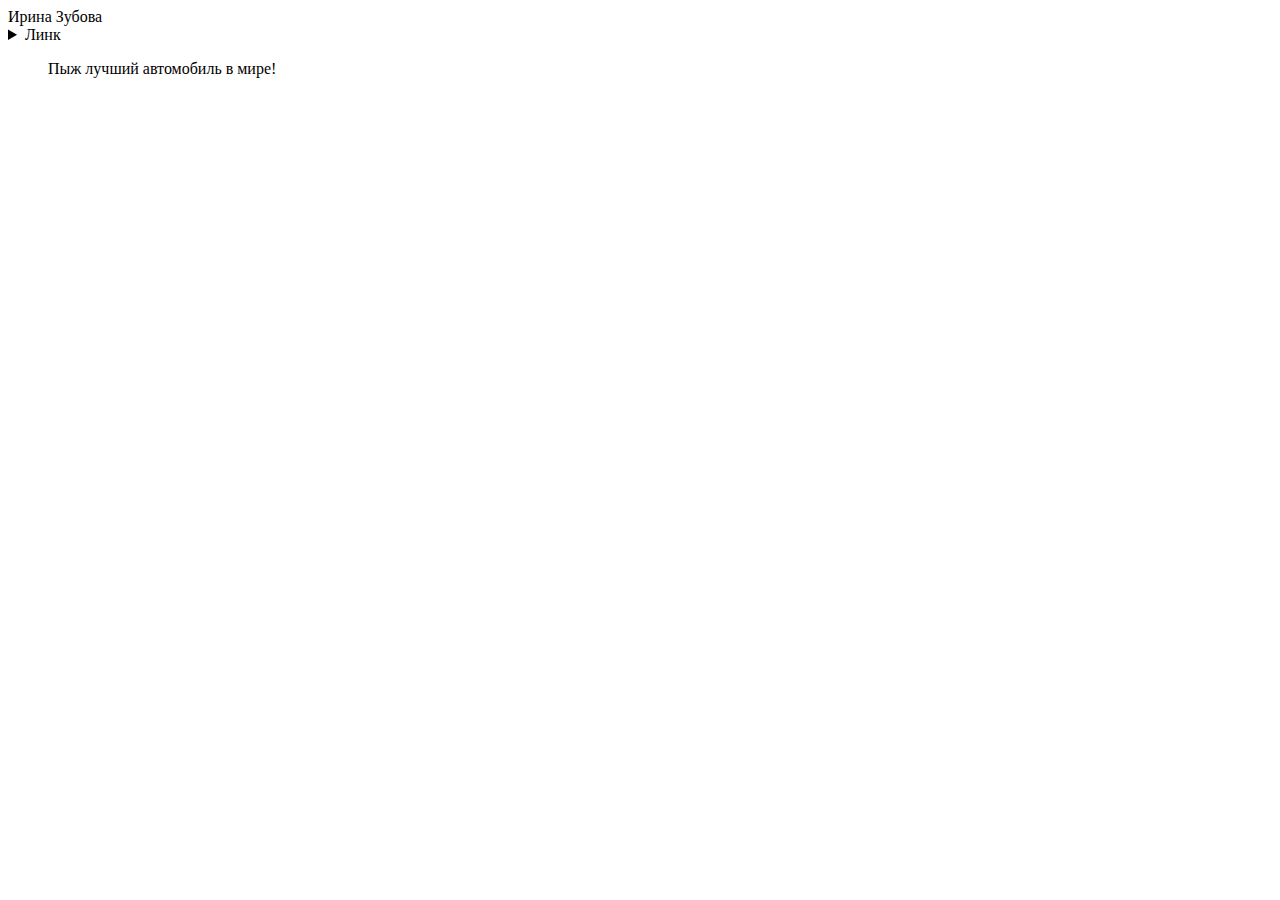
==== index.html @ ca94b24d "Update index.html" ====
<!DOCTYPE html>
<html>
    <head>
        <body>
            <link rel="stylesheet" href="time{.css">
            <div class=" wrapper" div> Ирина Зубова </div>
                <header>
                    <title>
                        <h1>
                           ПИн-121 
                        </h1>
                    </title>
                </header>
                <main>
                    <selection class ="new_list">
                        <details>
                            <summary>
                                
                                Линк 
                            </summary>
                            <p>
                                <a href = "https://vk.com/aisad"> VK page </a>
                            </p>
                        </details>
                    </selection>
                    <section>
                        <blockquote>
                            Пыж лучший автомобиль в мире!
                        </blockquote>
                    </section>      
                </main>
            </div>
        </body>
    </head>
</html>
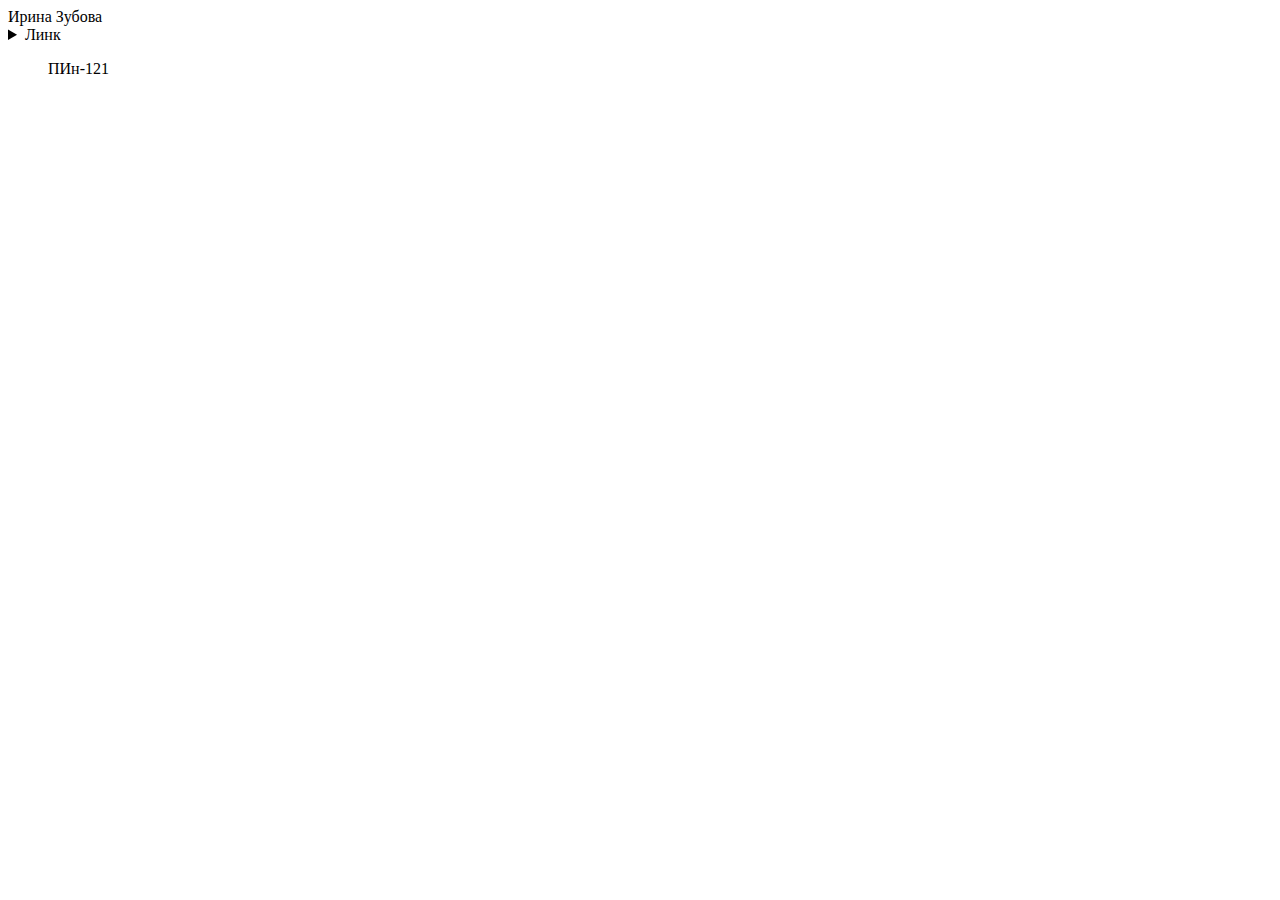
==== commit 80bcfc1a: "Update index.html" ====
--- a/index.html
+++ b/index.html
@@ -2,13 +2,11 @@
 <html>
     <head>
         <body>
-            <link rel="stylesheet" href="time{.css">
+            <link rel="stylesheet" href="slyle.css">
             <div class=" wrapper" div> Ирина Зубова </div>
                 <header>
                     <title>
-                        <h1>
-                           ПИн-121 
-                        </h1>
+                        Пэйдж
                     </title>
                 </header>
                 <main>
@@ -25,7 +23,7 @@
                     </selection>
                     <section>
                         <blockquote>
-                            Пыж лучший автомобиль в мире!
+                            ПИн-121
                         </blockquote>
                     </section>      
                 </main>
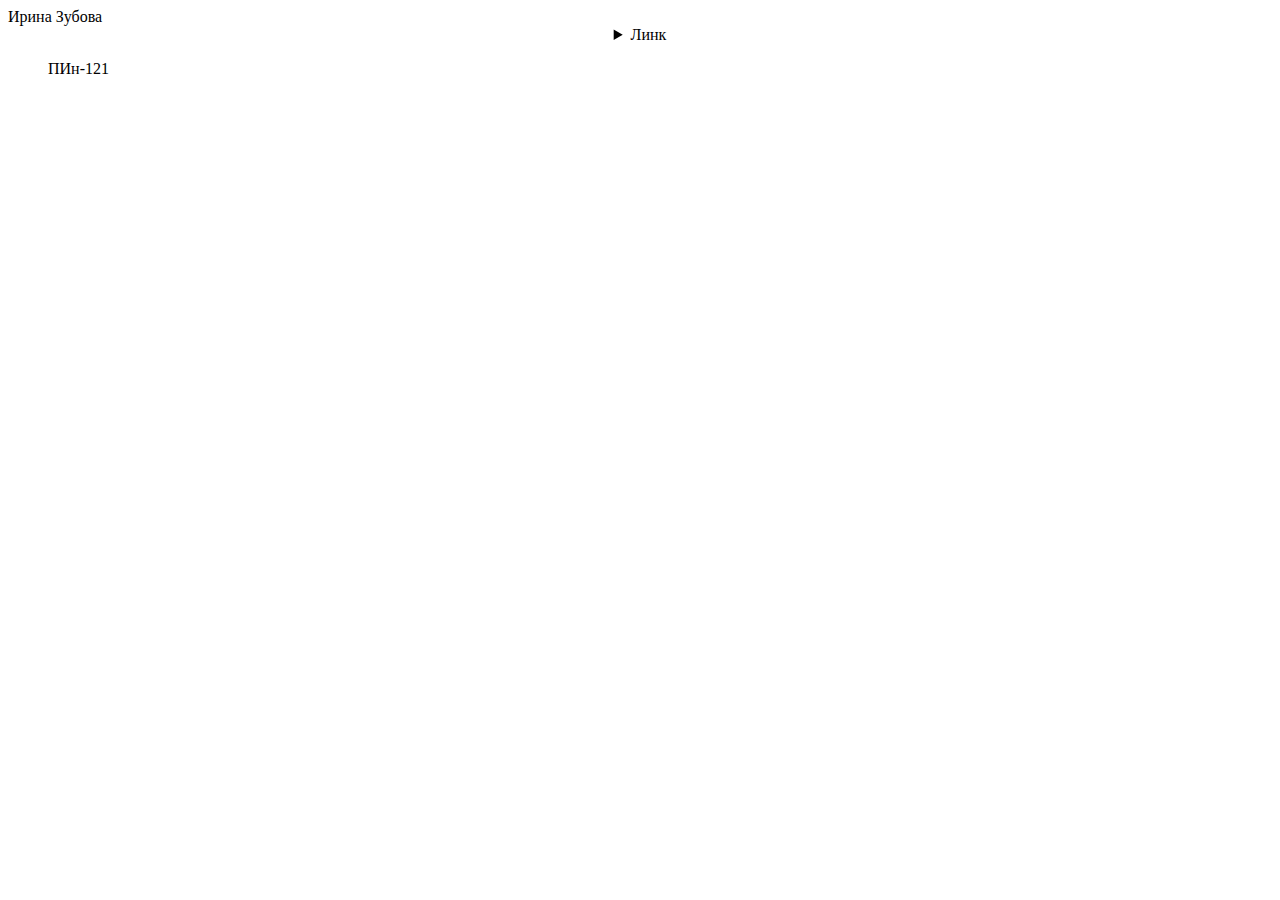
==== commit 71e3a711: "Update index.html" ====
--- a/index.html
+++ b/index.html
@@ -2,7 +2,7 @@
 <html>
     <head>
         <body>
-            <link rel="stylesheet" href="slyle.css">
+            <link rel="stylesheet" href="style.css">
             <div class=" wrapper" div> Ирина Зубова </div>
                 <header>
                     <title>
--- a/style.css
+++ b/style.css
@@ -0,0 +1,44 @@
+.head {
+ 	background-color:#D1BC8A;
+	padding: 25px; 
+	border: 1px solid black;
+
+
+}
+
+.content{
+ 	overflow: hidden; 
+ 	display: flex;
+ 	justify-content: space-between;
+ }
+	
+.new_list{ 	
+
+ 	text-align: center;
+
+}
+
+.new_list article{
+ 	padding: 10px;
+ 	box-sizing: border-box;
+}
+.datatime{
+	color:rgb(110, 110, 110);
+}
+.news-article_image{
+	display: block;
+	margin: 0 auto;
+}
+.news-article_signimage{
+ 	padding: 10px;
+ 	box-sizing: border-box;
+ 	 	text-align: center;
+ 	 	color:rgb(0, 100, 100, 0.59);
+
+}
+.new-blockquote{
+ 	background-color:#6e6e6e;
+ 	text-align: center;
+	padding: 20px;
+ 	color: #FFADAD;
+}
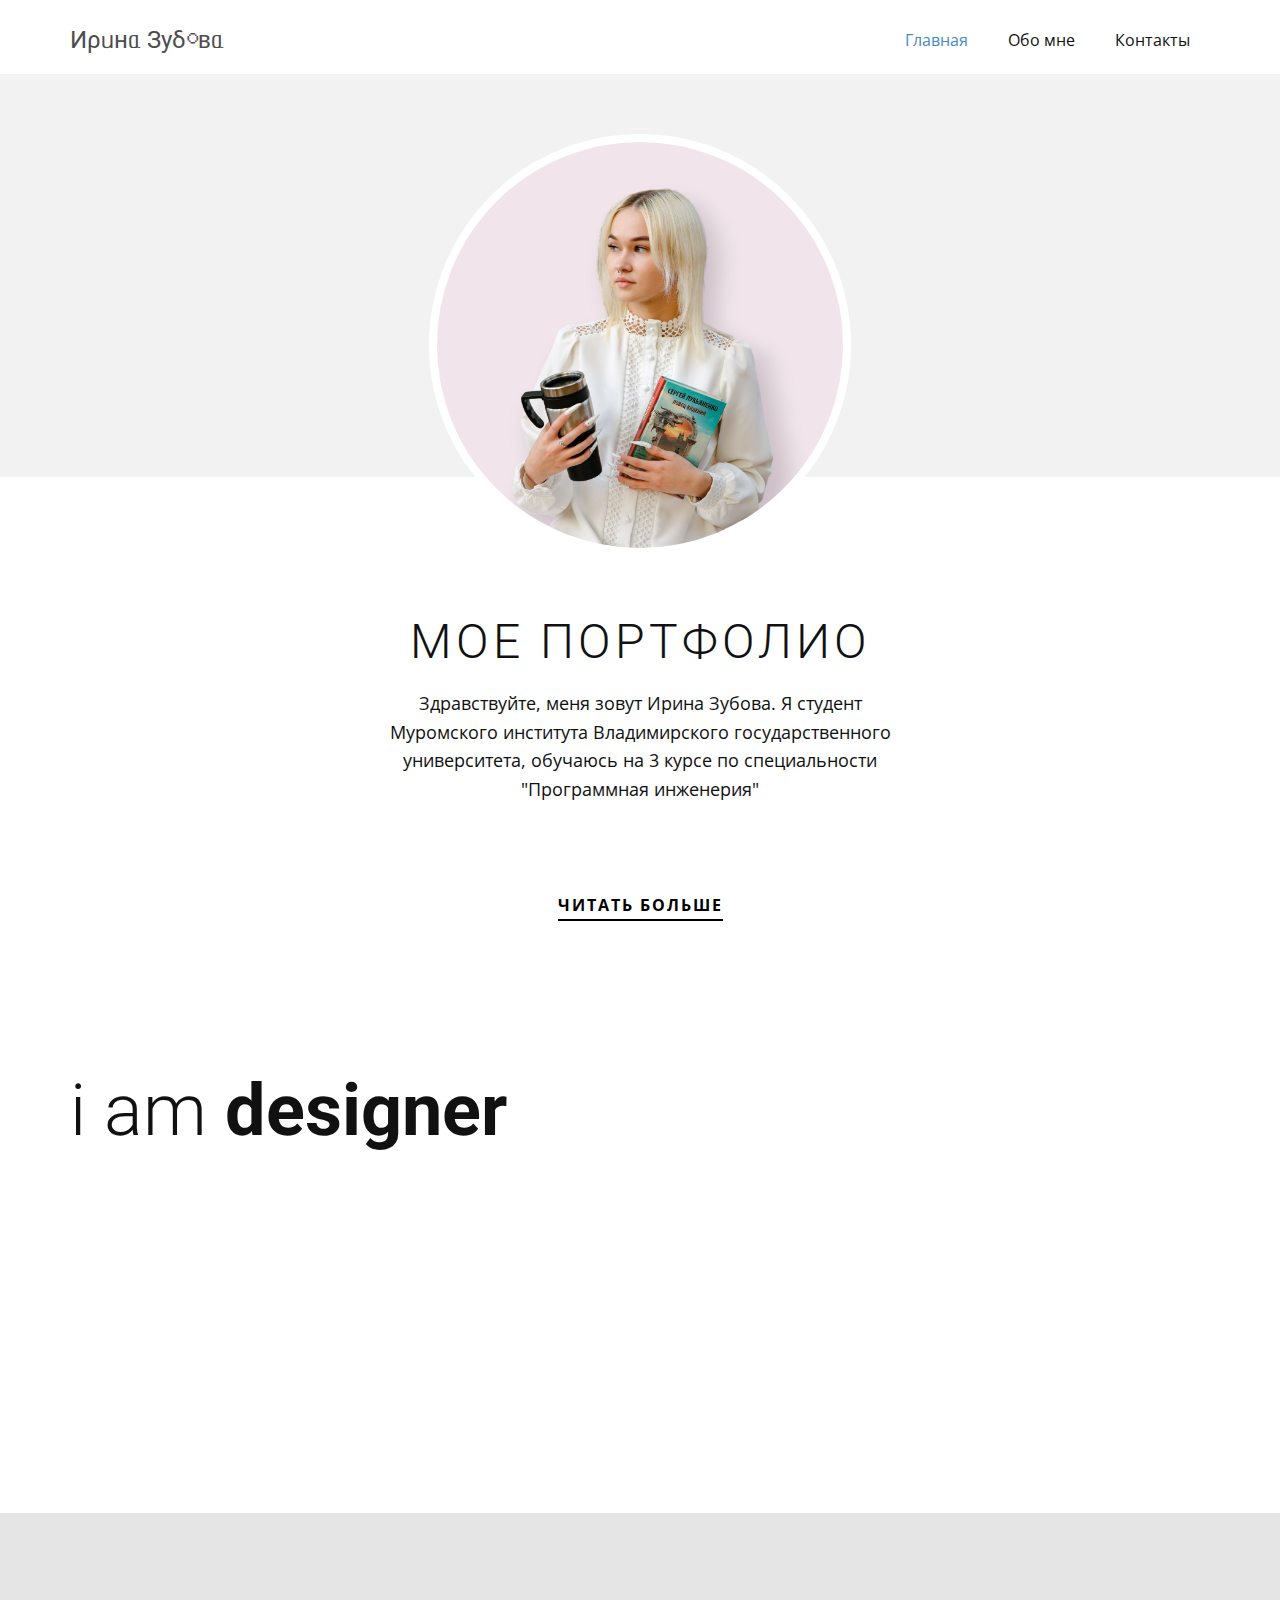
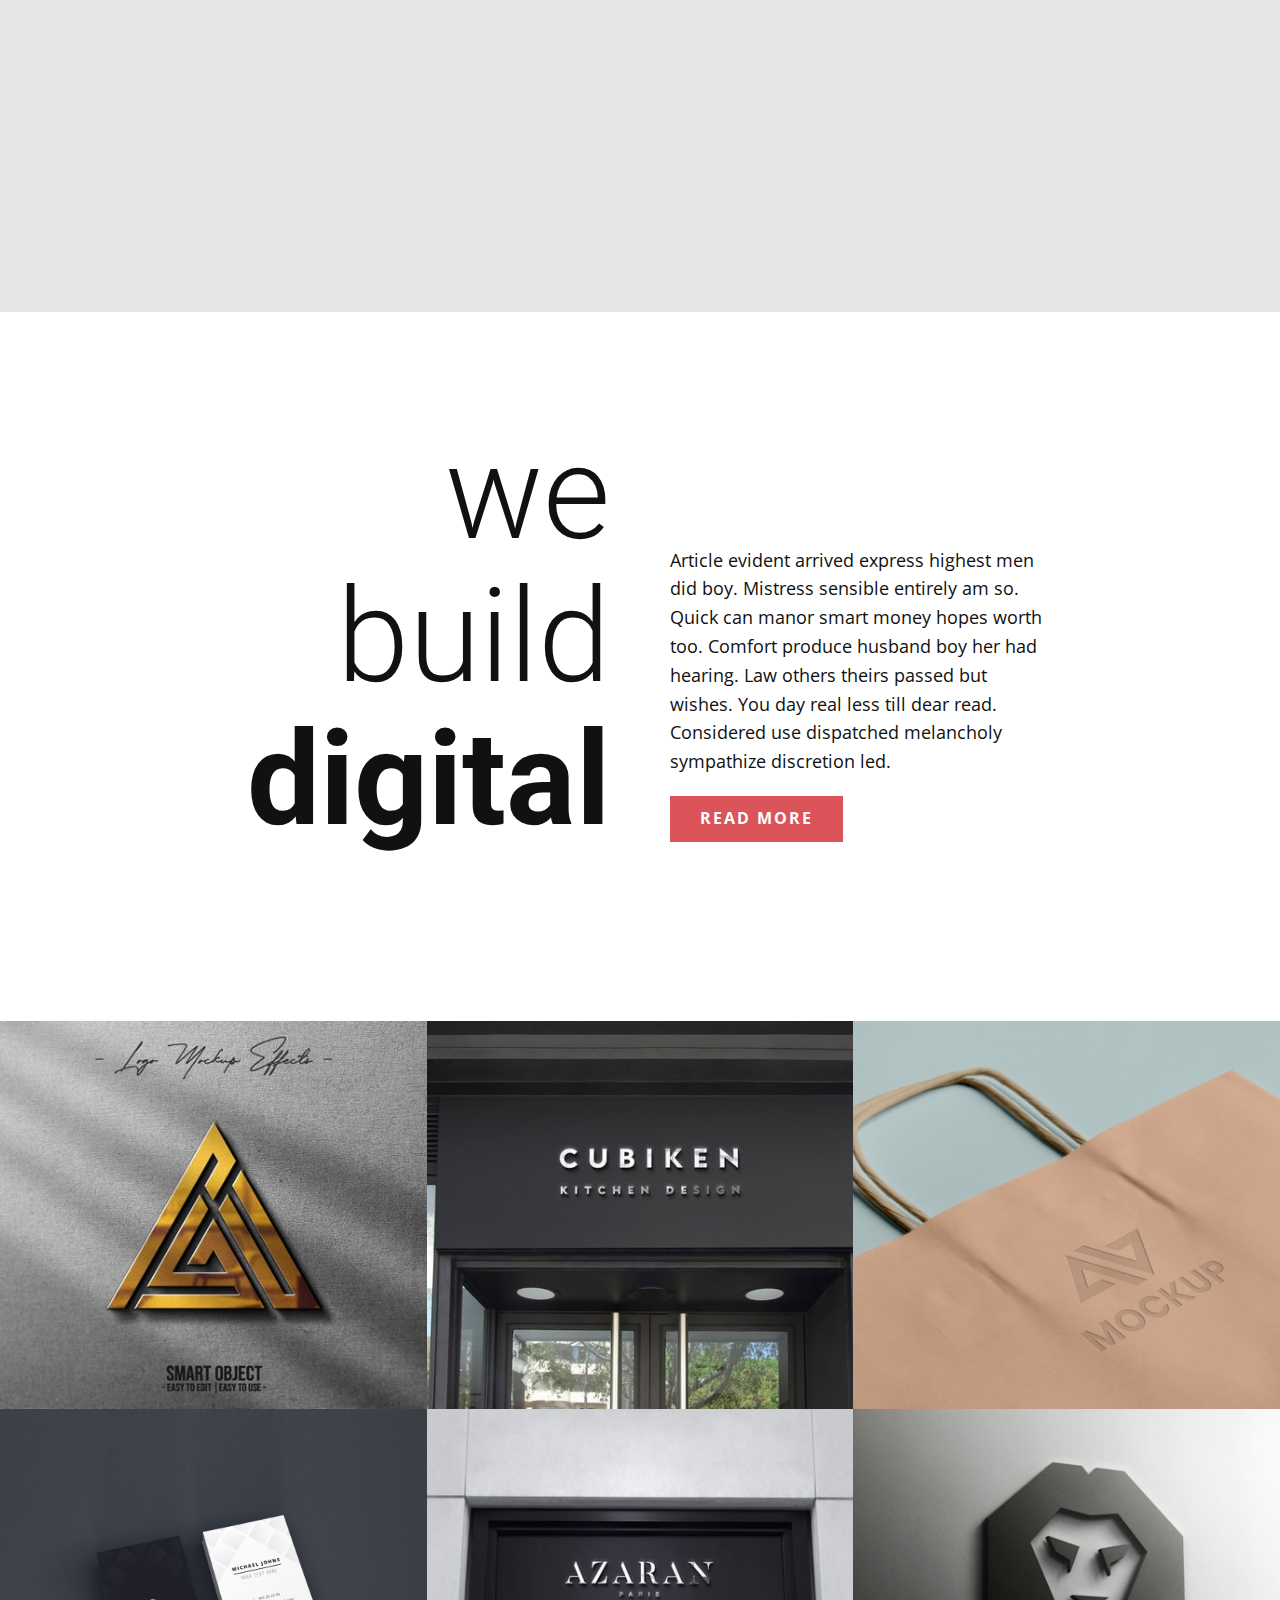
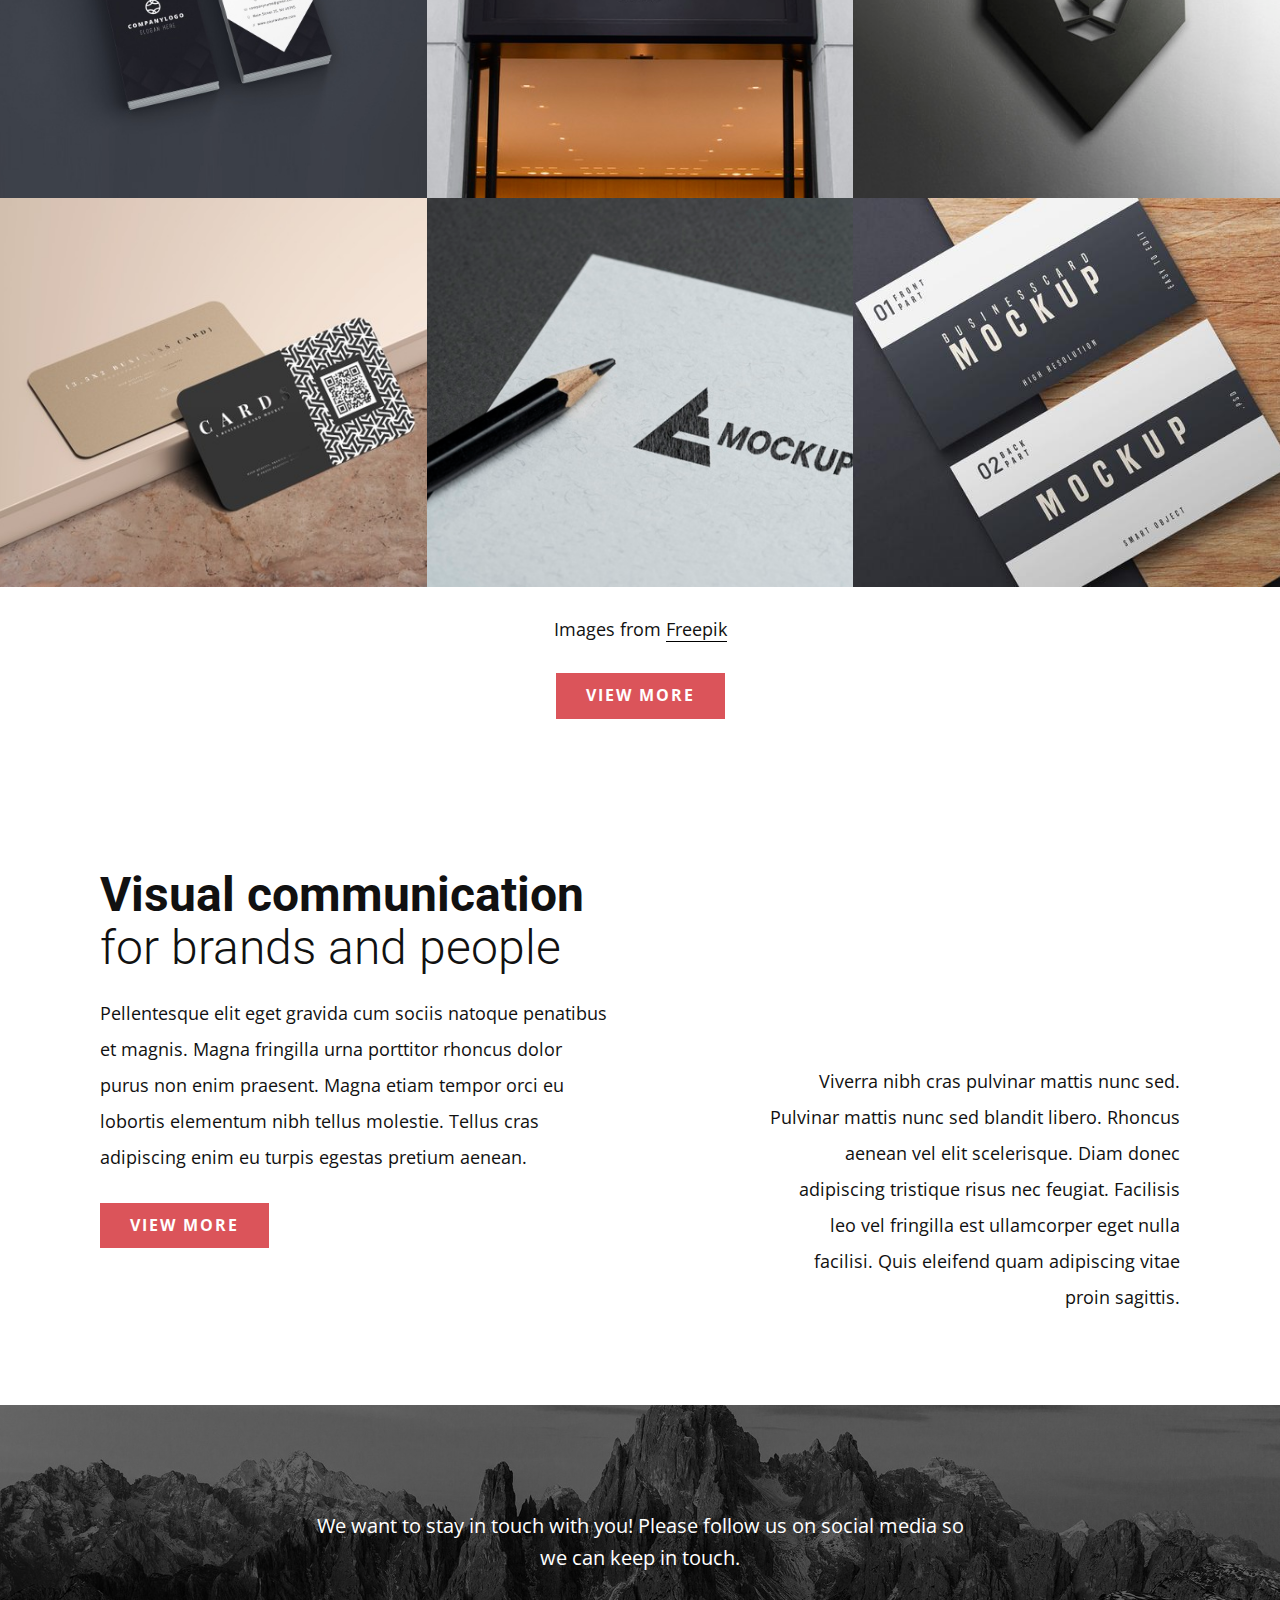
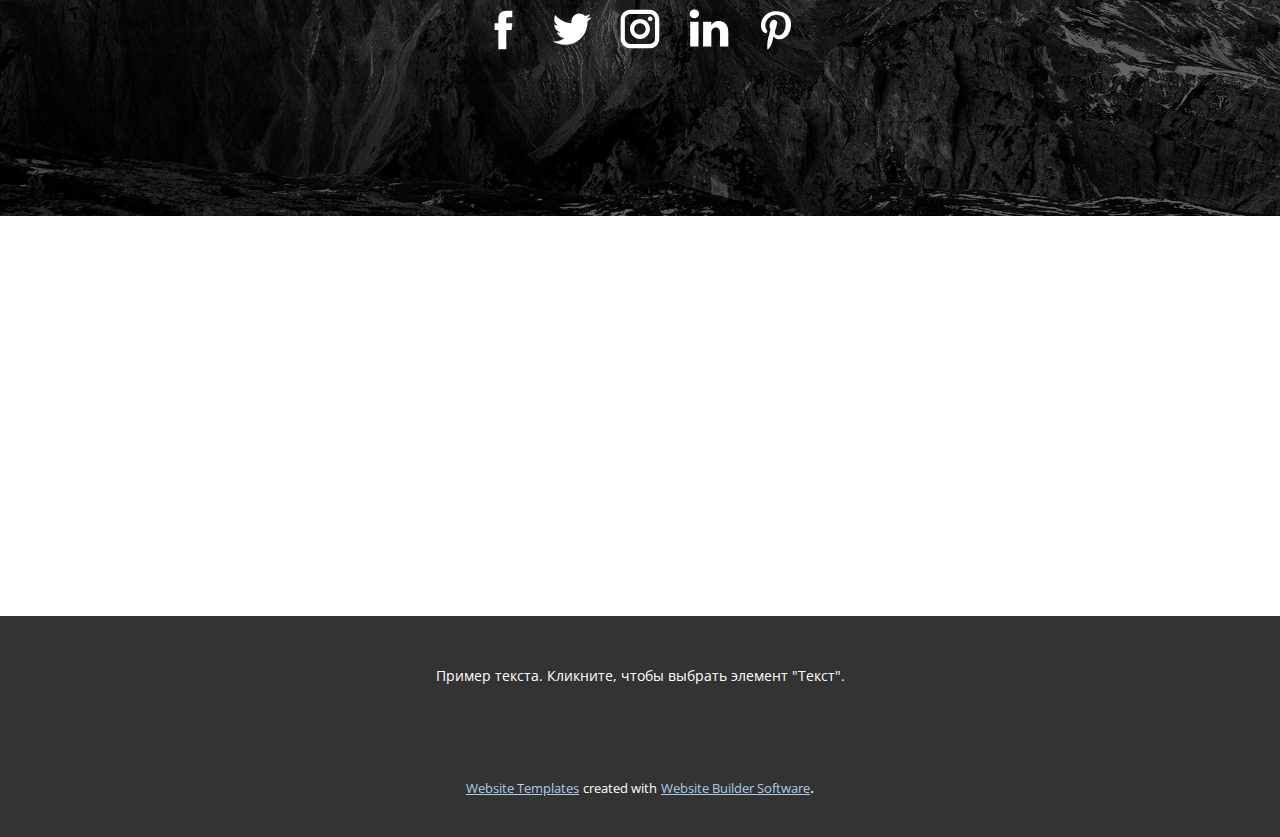
==== commit aee3f169: "Add files via upload" ====
--- a/index.html
+++ b/index.html
@@ -1,33 +1,268 @@
 <!DOCTYPE html>
-<html>
-    <head>
-        <body>
-            <link rel="stylesheet" href="style.css">
-            <div class=" wrapper" div> Ирина Зубова </div>
-                <header>
-                    <title>
-                        Пэйдж
-                    </title>
-                </header>
-                <main>
-                    <selection class ="new_list">
-                        <details>
-                            <summary>
-                                
-                                Линк 
-                            </summary>
-                            <p>
-                                <a href = "https://vk.com/aisad"> VK page </a>
-                            </p>
-                        </details>
-                    </selection>
-                    <section>
-                        <blockquote>
-                            ПИн-121
-                        </blockquote>
-                    </section>      
-                </main>
-            </div>
-        </body>
-    </head>
-</html>
+<html style="font-size: 16px;" lang="ru"><head>
+    <meta name="viewport" content="width=device-width, initial-scale=1.0">
+    <meta charset="utf-8">
+    <meta name="keywords" content="МОЕ ПОРТФОЛИО, i am designer, webuilddigital, Visual communication for brands and people">
+    <meta name="description" content="">
+    <title>Главная</title>
+    <link rel="stylesheet" href="nicepage.css" media="screen">
+<link rel="stylesheet" href="Главная.css" media="screen">
+    <script class="u-script" type="text/javascript" src="jquery.js" defer=""></script>
+    <script class="u-script" type="text/javascript" src="nicepage.js" defer=""></script>
+    <meta name="generator" content="Nicepage 5.19.3, nicepage.com">
+    <link id="u-theme-google-font" rel="stylesheet" href="https://fonts.googleapis.com/css?family=Roboto:100,100i,300,300i,400,400i,500,500i,700,700i,900,900i|Open+Sans:300,300i,400,400i,500,500i,600,600i,700,700i,800,800i">
+    
+    
+    
+    
+    
+    
+    
+    
+    
+    <script type="application/ld+json">{
+		"@context": "http://schema.org",
+		"@type": "Organization",
+		"name": ""
+}</script>
+    <meta name="theme-color" content="#478ac9">
+    <meta property="og:title" content="Главная">
+    <meta property="og:type" content="website">
+  <meta data-intl-tel-input-cdn-path="intlTelInput/"></head>
+  <body data-home-page="Главная.html" data-home-page-title="Главная" data-path-to-root="./" class="u-body u-xl-mode" data-lang="ru"><header class="u-clearfix u-header u-header" id="sec-463f"><div class="u-clearfix u-sheet u-sheet-1">
+        <nav class="u-menu u-menu-one-level u-offcanvas u-menu-1">
+          <div class="menu-collapse" style="font-size: 1rem; letter-spacing: 0px;">
+            <a class="u-button-style u-custom-left-right-menu-spacing u-custom-padding-bottom u-custom-top-bottom-menu-spacing u-nav-link u-text-active-palette-1-base u-text-hover-palette-2-base" href="#">
+              <svg class="u-svg-link" viewBox="0 0 24 24"><use xmlns:xlink="http://www.w3.org/1999/xlink" xlink:href="#menu-hamburger"></use></svg>
+              <svg class="u-svg-content" version="1.1" id="menu-hamburger" viewBox="0 0 16 16" x="0px" y="0px" xmlns:xlink="http://www.w3.org/1999/xlink" xmlns="http://www.w3.org/2000/svg"><g><rect y="1" width="16" height="2"></rect><rect y="7" width="16" height="2"></rect><rect y="13" width="16" height="2"></rect>
+</g></svg>
+            </a>
+          </div>
+          <div class="u-custom-menu u-nav-container">
+            <ul class="u-nav u-unstyled u-nav-1"><li class="u-nav-item"><a class="u-button-style u-nav-link u-text-active-palette-1-base u-text-hover-palette-2-base" href="Главная.html" style="padding: 10px 20px;">Главная</a>
+</li><li class="u-nav-item"><a class="u-button-style u-nav-link u-text-active-palette-1-base u-text-hover-palette-2-base" href="Обо-мне.html" style="padding: 10px 20px;">Обо мне</a>
+</li><li class="u-nav-item"><a class="u-button-style u-nav-link u-text-active-palette-1-base u-text-hover-palette-2-base" href="Контакты.html" style="padding: 10px 20px;">Контакты</a>
+</li></ul>
+          </div>
+          <div class="u-custom-menu u-nav-container-collapse">
+            <div class="u-black u-container-style u-inner-container-layout u-opacity u-opacity-95 u-sidenav">
+              <div class="u-inner-container-layout u-sidenav-overflow">
+                <div class="u-menu-close"></div>
+                <ul class="u-align-center u-nav u-popupmenu-items u-unstyled u-nav-2"><li class="u-nav-item"><a class="u-button-style u-nav-link" href="Главная.html">Главная</a>
+</li><li class="u-nav-item"><a class="u-button-style u-nav-link" href="Обо-мне.html">Обо мне</a>
+</li><li class="u-nav-item"><a class="u-button-style u-nav-link" href="Контакты.html">Контакты</a>
+</li></ul>
+              </div>
+            </div>
+            <div class="u-black u-menu-overlay u-opacity u-opacity-70"></div>
+          </div>
+        </nav>
+        <h3 class="u-text u-text-grey-70 u-text-1"> Иρᥙнᥲ Зуδ᧐ʙᥲ</h3>
+      </div></header>
+    <section class="u-align-center u-clearfix u-section-1" id="carousel_25b0">
+      <div class="u-expanded-width u-grey-5 u-shape u-shape-rectangle u-shape-1"></div>
+      <div alt="" class="u-border-8 u-border-white u-image u-image-circle u-image-1" data-image-width="1408" data-image-height="1326"></div>
+      <h2 class="u-text u-text-1">МОЕ ПОРТФОЛИО</h2>
+      <p class="u-text u-text-2">Здравствуйте, меня зовут Ирина Зубова. Я студент Муромского института Владимирского государственного университета, обучаюсь на 3 курсе по специальности "Программная инженерия"</p>
+      <a href="https://nicepage.me" class="u-active-none u-border-2 u-border-black u-btn u-btn-rectangle u-button-style u-hover-none u-none u-btn-1">Читать больше</a>
+    </section>
+    <section class="u-clearfix u-grey-10 u-valign-top-lg u-valign-top-xl u-section-2" id="carousel_e091">
+      <div class="u-expanded-width u-shape u-shape-rectangle u-white u-shape-1"></div>
+      <div class="data-layout-selected u-clearfix u-gutter-50 u-layout-wrap u-layout-wrap-1">
+        <div class="u-layout">
+          <div class="u-layout-row">
+            <div class="u-container-style u-layout-cell u-left-cell u-size-30 u-layout-cell-1">
+              <div class="u-container-layout u-container-layout-1">
+                <h2 class="u-align-left u-text u-text-1">i am <span style="font-weight: 700;">designer</span>
+                </h2>
+              </div>
+            </div>
+            <div class="u-container-style u-layout-cell u-right-cell u-size-30 u-layout-cell-2">
+              <div class="u-container-layout u-container-layout-2"></div>
+            </div>
+          </div>
+        </div>
+      </div>
+    </section>
+    <section class="u-clearfix u-white u-section-3" id="carousel_14f9">
+      <div class="u-clearfix u-sheet u-valign-middle-lg u-valign-middle-md u-valign-middle-xl u-sheet-1">
+        <div class="u-clearfix u-expanded-width u-layout-wrap u-layout-wrap-1">
+          <div class="u-layout">
+            <div class="u-layout-row">
+              <div class="u-align-right u-container-style u-layout-cell u-size-30 u-layout-cell-1">
+                <div class="u-container-layout u-container-layout-1">
+                  <h1 class="u-text u-text-1">we<br>build<br>
+                    <span style="font-weight: 700;">digital</span>
+                  </h1>
+                </div>
+              </div>
+              <div class="u-container-style u-layout-cell u-size-30 u-layout-cell-2">
+                <div class="u-container-layout u-valign-middle u-container-layout-2">
+                  <p class="u-text u-text-2">Article evident arrived express highest men did boy. Mistress sensible entirely am so. Quick can manor smart money hopes worth too. Comfort produce husband boy her had hearing. Law others theirs passed but wishes. You day real less till dear read. Considered use dispatched melancholy sympathize discretion led.</p>
+                  <a href="https://nicepage.online" class="u-btn u-button-style u-palette-2-base u-btn-1">read more</a>
+                </div>
+              </div>
+            </div>
+          </div>
+        </div>
+      </div>
+    </section>
+    <section class="u-align-center u-clearfix u-valign-middle u-white u-section-4" id="carousel_ff09">
+      <div class="u-expanded-width u-gallery u-layout-grid u-lightbox u-show-text-on-hover u-gallery-1">
+        <div class="u-gallery-inner u-gallery-inner-1">
+          <div class="u-effect-fade u-gallery-item">
+            <div class="u-back-slide">
+              <img class="u-back-image u-expanded" src="images/mockup-with-gold-logo_136295-386.jpg" alt="3d logo mockup">
+            </div>
+            <div class="u-over-slide u-shading u-valign-middle u-over-slide-1">
+              <h3 class="u-gallery-heading" style="text-transform: uppercase;">3d logo mockup</h3>
+            </div>
+          </div>
+          <div class="u-effect-fade u-gallery-item">
+            <div class="u-back-slide">
+              <img class="u-back-image u-expanded" src="images/logo-mockup-black-facade-sign_145275-281.jpg" alt="modern facade">
+            </div>
+            <div class="u-over-slide u-shading u-valign-middle u-over-slide-2">
+              <h3 class="u-gallery-heading" style="text-transform: uppercase;">modern facade</h3>
+            </div>
+          </div>
+          <div class="u-effect-fade u-gallery-item">
+            <div class="u-back-slide">
+              <img class="u-back-image u-expanded" src="images/abstract-mock-up-logo-shopping-bag_23-2148834294.jpg" alt="shopping bag">
+            </div>
+            <div class="u-over-slide u-shading u-valign-middle u-over-slide-3">
+              <h3 class="u-gallery-heading" style="text-transform: uppercase;">shopping bag</h3>
+            </div>
+          </div>
+          <div class="u-effect-fade u-gallery-item">
+            <div class="u-back-slide">
+              <img class="u-back-image u-expanded" src="images/rr.jpg" alt="minimalistic design">
+            </div>
+            <div class="u-over-slide u-shading u-valign-middle u-over-slide-4">
+              <h3 class="u-gallery-heading" style="text-transform: uppercase;">minimalistic design</h3>
+            </div>
+          </div>
+          <div class="u-effect-fade u-gallery-item">
+            <div class="u-back-slide">
+              <img class="u-back-image u-expanded" src="images/logo-mockup-luxury-black-facade-sign_145275-288.jpg" alt="luxury black facade">
+            </div>
+            <div class="u-over-slide u-shading u-valign-middle u-over-slide-5">
+              <h3 class="u-gallery-heading" style="text-transform: uppercase;">luxury black facade</h3>
+            </div>
+          </div>
+          <div class="u-effect-fade u-gallery-item">
+            <div class="u-back-slide">
+              <img class="u-back-image u-expanded" src="images/3d-lion-logo-mockup_145275-144.jpg" alt="mockup with logo">
+            </div>
+            <div class="u-over-slide u-shading u-valign-middle u-over-slide-6">
+              <h3 class="u-gallery-heading" style="text-transform: uppercase;">mockup with logo</h3>
+            </div>
+          </div>
+          <div class="u-effect-fade u-gallery-item">
+            <div class="u-back-slide">
+              <img class="u-back-image u-expanded" src="images/rounded-corner-business-cards-mockup_358694-108.jpg" alt="business card">
+            </div>
+            <div class="u-over-slide u-shading u-valign-middle u-over-slide-7">
+              <h3 class="u-gallery-heading" style="text-transform: uppercase;">business card</h3>
+            </div>
+          </div>
+          <div class="u-effect-fade u-gallery-item">
+            <div class="u-back-slide">
+              <img class="u-back-image u-expanded" src="images/mock-up-logo-design-business-white-paper_23-2148834253.jpg" alt="identity design">
+            </div>
+            <div class="u-over-slide u-shading u-valign-middle u-over-slide-8">
+              <h3 class="u-gallery-heading" style="text-transform: uppercase;">identity design</h3>
+            </div>
+          </div>
+          <div class="u-effect-fade u-gallery-item">
+            <div class="u-back-slide">
+              <img class="u-back-image u-expanded" src="images/black-white-business-card-mockup-design_47987-2181.jpg" alt="modern design">
+            </div>
+            <div class="u-over-slide u-shading u-valign-middle u-over-slide-9">
+              <h3 class="u-gallery-heading" style="text-transform: uppercase;">modern design</h3>
+            </div>
+          </div>
+        </div>
+      </div>
+      <p class="u-text u-text-1">Images from <a href="https://www.freepik.com/psd/logo" class="u-border-1 u-border-black u-border-no-left u-border-no-right u-border-no-top u-btn u-button-link u-button-style u-none u-text-body-color u-btn-1" target="_blank">Freepik</a>
+      </p>
+      <a href="https://nicepage.cloud" class="u-align-center u-btn u-button-style u-palette-2-base u-btn-2">view more</a>
+    </section>
+    <section class="u-clearfix u-section-5" id="carousel_4bca">
+      <div class="u-clearfix u-sheet u-sheet-1">
+        <div class="u-clearfix u-expanded-width u-layout-wrap u-layout-wrap-1">
+          <div class="u-layout">
+            <div class="u-layout-row">
+              <div class="u-align-left u-container-style u-layout-cell u-size-30 u-layout-cell-1">
+                <div class="u-container-layout u-container-layout-1">
+                  <h2 class="u-text u-text-1">
+                    <span style="font-weight: 700;">Visual communication</span> for brands and people
+                  </h2>
+                  <p class="u-text u-text-2">Pellentesque elit eget gravida cum sociis natoque penatibus et magnis. Magna fringilla urna porttitor rhoncus dolor purus non enim praesent. Magna etiam tempor orci eu lobortis elementum nibh tellus molestie. Tellus cras adipiscing enim eu turpis egestas pretium aenean.</p>
+                  <a href="https://nicepage.com/website-design" class="u-align-center u-btn u-button-style u-palette-2-base u-btn-1">view more</a>
+                </div>
+              </div>
+              <div class="u-align-right u-container-style u-layout-cell u-size-30 u-layout-cell-2">
+                <div class="u-container-layout u-valign-bottom-lg u-valign-bottom-md u-valign-bottom-xl u-valign-middle-sm u-valign-middle-xs u-container-layout-2">
+                  <p class="u-text u-text-3">Viverra nibh cras pulvinar mattis nunc sed. Pulvinar mattis nunc sed blandit libero. Rhoncus aenean vel elit scelerisque. Diam donec adipiscing tristique risus nec feugiat. Facilisis leo vel fringilla est ullamcorper eget nulla facilisi. Quis eleifend quam adipiscing vitae proin sagittis.</p>
+                </div>
+              </div>
+            </div>
+          </div>
+        </div>
+      </div>
+    </section>
+    <section class="u-align-center u-clearfix u-image u-shading u-section-6" data-image-width="1980" data-image-height="806" id="carousel_c642">
+      <div class="u-clearfix u-sheet u-sheet-1">
+        <p class="u-large-text u-text u-text-variant u-text-1">We want to stay in touch with&nbsp;you!&nbsp;Please follow us&nbsp;on&nbsp;social media&nbsp;so we can keep in touch.</p>
+        <div class="u-social-icons u-spacing-20 u-social-icons-1">
+          <a class="u-social-url" target="_blank" href=""><span class="u-icon u-icon-circle u-social-facebook u-social-icon u-icon-1"><svg class="u-svg-link" preserveAspectRatio="xMidYMin slice" viewBox="0 0 112 112" style=""><use xmlns:xlink="http://www.w3.org/1999/xlink" xlink:href="#svg-2cb5"></use></svg><svg xmlns="http://www.w3.org/2000/svg" xmlns:xlink="http://www.w3.org/1999/xlink" version="1.1" xml:space="preserve" class="u-svg-content" viewBox="0 0 112 112" x="0px" y="0px" id="svg-2cb5"><path d="M75.5,28.8H65.4c-1.5,0-4,0.9-4,4.3v9.4h13.9l-1.5,15.8H61.4v45.1H42.8V58.3h-8.8V42.4h8.8V32.2 c0-7.4,3.4-18.8,18.8-18.8h13.8v15.4H75.5z"></path></svg>
+          
+          
+        </span>
+          </a>
+          <a class="u-social-url" target="_blank" href=""><span class="u-icon u-icon-circle u-social-icon u-social-twitter u-icon-2"><svg class="u-svg-link" preserveAspectRatio="xMidYMin slice" viewBox="0 0 112 112" style=""><use xmlns:xlink="http://www.w3.org/1999/xlink" xlink:href="#svg-6bbf"></use></svg><svg xmlns="http://www.w3.org/2000/svg" xmlns:xlink="http://www.w3.org/1999/xlink" version="1.1" xml:space="preserve" class="u-svg-content" viewBox="0 0 112 112" x="0px" y="0px" id="svg-6bbf"><path d="M92.2,38.2c0,0.8,0,1.6,0,2.3c0,24.3-18.6,52.4-52.6,52.4c-10.6,0.1-20.2-2.9-28.5-8.2 c1.4,0.2,2.9,0.2,4.4,0.2c8.7,0,16.7-2.9,23-7.9c-8.1-0.2-14.9-5.5-17.3-12.8c1.1,0.2,2.4,0.2,3.4,0.2c1.6,0,3.3-0.2,4.8-0.7 c-8.4-1.6-14.9-9.2-14.9-18c0-0.2,0-0.2,0-0.2c2.5,1.4,5.4,2.2,8.4,2.3c-5-3.3-8.3-8.9-8.3-15.4c0-3.4,1-6.5,2.5-9.2 c9.1,11.1,22.7,18.5,38,19.2c-0.2-1.4-0.4-2.8-0.4-4.3c0.1-10,8.3-18.2,18.5-18.2c5.4,0,10.1,2.2,13.5,5.7c4.3-0.8,8.1-2.3,11.7-4.5 c-1.4,4.3-4.3,7.9-8.1,10.1c3.7-0.4,7.3-1.4,10.6-2.9C98.9,32.3,95.7,35.5,92.2,38.2z"></path></svg>
+          
+          
+        </span>
+          </a>
+          <a class="u-social-url" target="_blank" href=""><span class="u-icon u-icon-circle u-social-icon u-social-instagram u-icon-3"><svg class="u-svg-link" preserveAspectRatio="xMidYMin slice" viewBox="0 0 112 112" style=""><use xmlns:xlink="http://www.w3.org/1999/xlink" xlink:href="#svg-a970"></use></svg><svg xmlns="http://www.w3.org/2000/svg" xmlns:xlink="http://www.w3.org/1999/xlink" version="1.1" xml:space="preserve" class="u-svg-content" viewBox="0 0 112 112" x="0px" y="0px" id="svg-a970"><path d="M55.9,32.9c-12.8,0-23.2,10.4-23.2,23.2s10.4,23.2,23.2,23.2s23.2-10.4,23.2-23.2S68.7,32.9,55.9,32.9z M55.9,69.4c-7.4,0-13.3-6-13.3-13.3c-0.1-7.4,6-13.3,13.3-13.3s13.3,6,13.3,13.3C69.3,63.5,63.3,69.4,55.9,69.4z"></path><path d="M79.7,26.8c-3,0-5.4,2.5-5.4,5.4s2.5,5.4,5.4,5.4c3,0,5.4-2.5,5.4-5.4S82.7,26.8,79.7,26.8z"></path><path d="M78.2,11H33.5C21,11,10.8,21.3,10.8,33.7v44.7c0,12.6,10.2,22.8,22.7,22.8h44.7c12.6,0,22.7-10.2,22.7-22.7 V33.7C100.8,21.1,90.6,11,78.2,11z M91,78.4c0,7.1-5.8,12.8-12.8,12.8H33.5c-7.1,0-12.8-5.8-12.8-12.8V33.7 c0-7.1,5.8-12.8,12.8-12.8h44.7c7.1,0,12.8,5.8,12.8,12.8V78.4z"></path></svg>
+          
+          
+        </span>
+          </a>
+          <a class="u-social-url" target="_blank" href="#"><span class="u-icon u-icon-circle u-social-icon u-social-linkedin u-icon-4"><svg class="u-svg-link" preserveAspectRatio="xMidYMin slice" viewBox="0 0 112 112" style=""><use xmlns:xlink="http://www.w3.org/1999/xlink" xlink:href="#svg-f2b5"></use></svg><svg xmlns="http://www.w3.org/2000/svg" xmlns:xlink="http://www.w3.org/1999/xlink" version="1.1" xml:space="preserve" class="u-svg-content" viewBox="0 0 112 112" x="0px" y="0px" id="svg-f2b5"><path d="M33.8,96.8H14.5v-58h19.3V96.8z M24.1,30.9L24.1,30.9c-6.6,0-10.8-4.5-10.8-10.1c0-5.8,4.3-10.1,10.9-10.1 S34.9,15,35.1,20.8C35.1,26.4,30.8,30.9,24.1,30.9z M103.3,96.8H84.1v-31c0-7.8-2.7-13.1-9.8-13.1c-5.3,0-8.5,3.6-9.9,7.1 c-0.6,1.3-0.6,3-0.6,4.8V97H44.5c0,0,0.3-52.6,0-58h19.3v8.2c2.6-3.9,7.2-9.6,17.4-9.6c12.7,0,22.2,8.4,22.2,26.1V96.8z"></path></svg>
+          
+          
+        </span>
+          </a>
+          <a class="u-social-url" target="_blank" href="#"><span class="u-icon u-icon-circle u-social-icon u-social-pinterest u-icon-5"><svg class="u-svg-link" preserveAspectRatio="xMidYMin slice" viewBox="0 0 112 112" style=""><use xmlns:xlink="http://www.w3.org/1999/xlink" xlink:href="#svg-0427"></use></svg><svg xmlns="http://www.w3.org/2000/svg" xmlns:xlink="http://www.w3.org/1999/xlink" version="1.1" xml:space="preserve" class="u-svg-content" viewBox="0 0 112 112" x="0px" y="0px" id="svg-0427"><path d="M61.9,79.8c-5.5-0.3-7.8-3.1-12-5.8c-2.3,12.4-5.4,24.3-13.8,30.5c-2.6-18.7,3.8-32.8,6.9-47.7 c-5.1-8.7,0.7-26.2,11.5-21.9c13.5,5.4-11.6,32.3,5.1,35.7c17.6,3.5,24.7-30.5,13.8-41.4c-15.7-16.1-45.7-0.5-42,22.3 c0.9,5.6,6.7,7.2,2.3,15c-10.1-2.2-13-10.2-12.7-20.7c0.6-17.3,15.5-29.3,30.5-31.1c19-2.2,36.8,6.9,39.2,24.7 C93.4,59.5,82.3,81.3,61.9,79.8z"></path></svg>
+          
+          
+        </span>
+          </a>
+        </div>
+      </div>
+    </section>
+    <section class="u-clearfix u-section-7" id="sec-5820">
+      <div class="u-clearfix u-sheet u-sheet-1"></div>
+    </section>
+    
+    
+    
+    <footer class="u-align-center u-clearfix u-footer u-grey-80 u-footer" id="sec-71bc"><div class="u-clearfix u-sheet u-sheet-1">
+        <p class="u-small-text u-text u-text-variant u-text-1">Пример текста. Кликните, чтобы выбрать элемент "Текст".</p>
+      </div></footer>
+    <section class="u-backlink u-clearfix u-grey-80">
+      <a class="u-link" href="https://nicepage.com/website-templates" target="_blank">
+        <span>Website Templates</span>
+      </a>
+      <p class="u-text">
+        <span>created with</span>
+      </p>
+      <a class="u-link" href="" target="_blank">
+        <span>Website Builder Software</span>
+      </a>. 
+    </section>
+  
+</body></html>--- a/nicepage.css
+++ b/nicepage.css
@@ -0,0 +1,41911 @@
+/*begin-commonstyles library*//*!
+ * froala_editor v4.0.6 (https://www.froala.com/wysiwyg-editor)
+ * License https://froala.com/wysiwyg-editor/terms/
+ * Copyright 2014-2021 Froala Labs
+ */
+
+.fr-clearfix::after {
+  clear: both;
+  display: block;
+  content: "";
+  height: 0; }
+
+.fr-hide-by-clipping {
+  position: absolute;
+  width: 1px;
+  height: 1px;
+  padding: 0;
+  margin: -1px;
+  overflow: hidden;
+  clip: rect(0, 0, 0, 0);
+  border: 0; }
+
+.fr-view img.fr-rounded, .fr-view .fr-img-caption.fr-rounded img {
+  border-radius: 10px;
+  -moz-border-radius: 10px;
+  -webkit-border-radius: 10px;
+  -moz-background-clip: padding;
+  -webkit-background-clip: padding-box;
+  background-clip: padding-box; }
+
+.fr-view img.fr-shadow, .fr-view .fr-img-caption.fr-shadow img {
+  -webkit-box-shadow: 10px 10px 5px 0px #cccccc;
+  -moz-box-shadow: 10px 10px 5px 0px #cccccc;
+  box-shadow: 10px 10px 5px 0px #cccccc; }
+
+.fr-view img.fr-bordered, .fr-view .fr-img-caption.fr-bordered img {
+  border: solid 5px #CCC; }
+
+.fr-view img.fr-bordered {
+  -webkit-box-sizing: content-box;
+  -moz-box-sizing: content-box;
+  box-sizing: content-box; }
+
+.fr-view .fr-img-caption.fr-bordered img {
+  -webkit-box-sizing: border-box;
+  -moz-box-sizing: border-box;
+  box-sizing: border-box; }
+
+.fr-view {
+  word-wrap: break-word; }
+  .fr-view span[style~="color:"] a {
+    color: inherit; }
+  .fr-view strong {
+    font-weight: 700; }
+  .fr-view table[border='0'] td:not([class]), .fr-view table[border='0'] th:not([class]), .fr-view table[border='0'] td[class=""], .fr-view table[border='0'] th[class=""] {
+    border-width: 0px; }
+  .fr-view table {
+    border: none;
+    border-collapse: collapse;
+    empty-cells: show;
+    max-width: 100%; }
+    .fr-view table td {
+      min-width: 5px; }
+    .fr-view table.fr-dashed-borders td, .fr-view table.fr-dashed-borders th {
+      border-style: dashed; }
+    .fr-view table.fr-alternate-rows tbody tr:nth-child(2n) {
+      background: whitesmoke; }
+    .fr-view table td, .fr-view table th {
+      border: 1px solid #DDD; }
+      .fr-view table td:empty, .fr-view table th:empty {
+        height: 20px; }
+      .fr-view table td.fr-highlighted, .fr-view table th.fr-highlighted {
+        border: 1px double red; }
+      .fr-view table td.fr-thick, .fr-view table th.fr-thick {
+        border-width: 2px; }
+    .fr-view table th {
+      background: #ececec; }
+  .fr-view hr {
+    clear: both;
+    user-select: none;
+    -o-user-select: none;
+    -moz-user-select: none;
+    -khtml-user-select: none;
+    -webkit-user-select: none;
+    -ms-user-select: none;
+    break-after: always;
+    page-break-after: always; }
+  .fr-view .fr-file {
+    position: relative; }
+    .fr-view .fr-file::after {
+      position: relative;
+      content: "\1F4CE";
+      font-weight: normal; }
+  .fr-view pre {
+    white-space: pre-wrap;
+    word-wrap: break-word;
+    overflow: visible; }
+/*  .fr-view[dir="rtl"] blockquote {
+    border-left: none;
+    border-right: solid 2px #5E35B1;
+    margin-right: 0;
+    padding-right: 5px;
+    padding-left: 0; }
+    .fr-view[dir="rtl"] blockquote blockquote {
+      border-color: #00BCD4; }
+      .fr-view[dir="rtl"] blockquote blockquote blockquote {
+        border-color: #43A047; }
+  .fr-view blockquote {
+    border-left: solid 2px #5E35B1;
+    margin-left: 0;
+    padding-left: 5px;
+    color: #5E35B1; }
+    .fr-view blockquote blockquote {
+      border-color: #00BCD4;
+      color: #00BCD4; }
+      .fr-view blockquote blockquote blockquote {
+        border-color: #43A047;
+        color: #43A047; } */
+  .fr-view span.fr-emoticon {
+    font-weight: normal;
+    font-family: "Apple Color Emoji","Segoe UI Emoji","NotoColorEmoji","Segoe UI Symbol","Android Emoji","EmojiSymbols";
+    display: inline;
+    line-height: 0; }
+    .fr-view span.fr-emoticon.fr-emoticon-img {
+      background-repeat: no-repeat !important;
+      font-size: inherit;
+      height: 1em;
+      width: 1em;
+      min-height: 20px;
+      min-width: 20px;
+      display: inline-block;
+      margin: -.1em .1em .1em;
+      line-height: 1;
+      vertical-align: middle; }
+  .fr-view .fr-text-gray {
+    color: #AAA !important; }
+  .fr-view .fr-text-bordered {
+    border-top: solid 1px #222;
+    border-bottom: solid 1px #222;
+    padding: 10px 0; }
+  .fr-view .fr-text-spaced {
+    letter-spacing: 1px; }
+  .fr-view .fr-text-uppercase {
+    text-transform: uppercase; }
+  .fr-view .fr-class-highlighted {
+    background-color: #ffff00; }
+  .fr-view .fr-class-code {
+    border-color: #cccccc;
+    border-radius: 2px;
+    -moz-border-radius: 2px;
+    -webkit-border-radius: 2px;
+    -moz-background-clip: padding;
+    -webkit-background-clip: padding-box;
+    background-clip: padding-box;
+    background: #f5f5f5;
+    padding: 10px;
+    font-family: "Courier New", Courier, monospace; }
+  .fr-view .fr-class-transparency {
+    opacity: 0.5; }
+  .fr-view img {
+    position: relative;
+    max-width: 100%; }
+    .fr-view img.fr-dib {
+      margin: 10px auto;
+      display: block;
+      float: none;
+      vertical-align: top; }
+      .fr-view img.fr-dib.fr-fil {
+        margin-left: 0;
+        text-align: left; }
+      .fr-view img.fr-dib.fr-fir {
+        margin-right: 0;
+        text-align: right; }
+    .fr-view img.fr-dii {
+      display: inline-block;
+      float: none;
+      vertical-align: bottom;
+      margin-left: 5px;
+      margin-right: 5px;
+      max-width: calc(100% - (2 * 5px)); }
+      .fr-view img.fr-dii.fr-fil {
+        float: left;
+        margin: 10px 15px 10px 0;
+        max-width: calc(100% - 5px); }
+      .fr-view img.fr-dii.fr-fir {
+        float: right;
+        margin: 10px 0 10px 15px;
+        max-width: calc(100% - 5px); }
+  .fr-view span.fr-img-caption {
+    position: relative;
+    max-width: 100%; }
+    .fr-view span.fr-img-caption.fr-dib {
+      margin: 5px auto;
+      display: block;
+      float: none;
+      vertical-align: top; }
+      .fr-view span.fr-img-caption.fr-dib.fr-fil {
+        margin-left: 0;
+        text-align: left; }
+      .fr-view span.fr-img-caption.fr-dib.fr-fir {
+        margin-right: 0;
+        text-align: right; }
+    .fr-view span.fr-img-caption.fr-dii {
+      display: inline-block;
+      float: none;
+      vertical-align: bottom;
+      margin-left: 5px;
+      margin-right: 5px;
+      max-width: calc(100% - (2 * 5px)); }
+      .fr-view span.fr-img-caption.fr-dii.fr-fil {
+        float: left;
+        margin: 5px 5px 5px 0;
+        max-width: calc(100% - 5px); }
+      .fr-view span.fr-img-caption.fr-dii.fr-fir {
+        float: right;
+        margin: 5px 0 5px 5px;
+        max-width: calc(100% - 5px); }
+  .fr-view .fr-video {
+    text-align: center;
+    position: relative; }
+    .fr-view .fr-video.fr-rv {
+      padding-bottom: 56.25%;
+      padding-top: 30px;
+      height: 0;
+      overflow: hidden; }
+      .fr-view .fr-video.fr-rv > iframe, .fr-view .fr-video.fr-rv object, .fr-view .fr-video.fr-rv embed {
+        position: absolute !important;
+        top: 0;
+        left: 0;
+        width: 100%;
+        height: 100%; }
+    .fr-view .fr-video > * {
+      -webkit-box-sizing: content-box;
+      -moz-box-sizing: content-box;
+      box-sizing: content-box;
+      max-width: 100%;
+      border: none; }
+    .fr-view .fr-video.fr-dvb {
+      display: block;
+      clear: both; }
+      .fr-view .fr-video.fr-dvb.fr-fvl {
+        text-align: left; }
+      .fr-view .fr-video.fr-dvb.fr-fvr {
+        text-align: right; }
+    .fr-view .fr-video.fr-dvi {
+      display: inline-block; }
+      .fr-view .fr-video.fr-dvi.fr-fvl {
+        float: left; }
+      .fr-view .fr-video.fr-dvi.fr-fvr {
+        float: right; }
+  .fr-view a.fr-strong {
+    font-weight: 700; }
+  .fr-view a.fr-green {
+    color: green; }
+  .fr-view .fr-img-caption {
+    text-align: center; }
+    .fr-view .fr-img-caption .fr-img-wrap {
+      padding: 0;
+      margin: auto;
+      text-align: center;
+      width: 100%; }
+      .fr-view .fr-img-caption .fr-img-wrap a {
+        display: block; }
+      .fr-view .fr-img-caption .fr-img-wrap img {
+        display: block;
+        margin: auto;
+        width: 100%; }
+      .fr-view .fr-img-caption .fr-img-wrap > span {
+        margin: auto;
+        display: block;
+        padding: 5px 5px 10px;
+        font-size: 14px;
+        font-weight: initial;
+        -webkit-box-sizing: border-box;
+        -moz-box-sizing: border-box;
+        box-sizing: border-box;
+        -webkit-opacity: 0.9;
+        -moz-opacity: 0.9;
+        opacity: 0.9;
+        -ms-filter: "progid:DXImageTransform.Microsoft.Alpha(Opacity=0)";
+        width: 100%;
+        text-align: center; }
+  .fr-view button.fr-rounded, .fr-view input.fr-rounded, .fr-view textarea.fr-rounded {
+    border-radius: 10px;
+    -moz-border-radius: 10px;
+    -webkit-border-radius: 10px;
+    -moz-background-clip: padding;
+    -webkit-background-clip: padding-box;
+    background-clip: padding-box; }
+  .fr-view button.fr-large, .fr-view input.fr-large, .fr-view textarea.fr-large {
+    font-size: 24px; }
+
+/**
+ * Image style.
+ */
+a.fr-view.fr-strong {
+  font-weight: 700; }
+a.fr-view.fr-green {
+  color: green; }
+
+/**
+ * Link style.
+ */
+img.fr-view {
+  position: relative;
+  max-width: 100%; }
+  img.fr-view.fr-dib {
+    margin: 5px auto;
+    display: block;
+    float: none;
+    vertical-align: top; }
+    img.fr-view.fr-dib.fr-fil {
+      margin-left: 0;
+      text-align: left; }
+    img.fr-view.fr-dib.fr-fir {
+      margin-right: 0;
+      text-align: right; }
+  img.fr-view.fr-dii {
+    display: inline-block;
+    float: none;
+    vertical-align: bottom;
+    margin-left: 5px;
+    margin-right: 5px;
+    max-width: calc(100% - (2 * 5px)); }
+    img.fr-view.fr-dii.fr-fil {
+      float: left;
+      margin: 5px 5px 5px 0;
+      max-width: calc(100% - 5px); }
+    img.fr-view.fr-dii.fr-fir {
+      float: right;
+      margin: 5px 0 5px 5px;
+      max-width: calc(100% - 5px); }
+
+span.fr-img-caption.fr-view {
+  position: relative;
+  max-width: 100%; }
+  span.fr-img-caption.fr-view.fr-dib {
+    margin: 5px auto;
+    display: block;
+    float: none;
+    vertical-align: top; }
+    span.fr-img-caption.fr-view.fr-dib.fr-fil {
+      margin-left: 0;
+      text-align: left; }
+    span.fr-img-caption.fr-view.fr-dib.fr-fir {
+      margin-right: 0;
+      text-align: right; }
+  span.fr-img-caption.fr-view.fr-dii {
+    display: inline-block;
+    float: none;
+    vertical-align: bottom;
+    margin-left: 5px;
+    margin-right: 5px;
+    max-width: calc(100% - (2 * 5px)); }
+    span.fr-img-caption.fr-view.fr-dii.fr-fil {
+      float: left;
+      margin: 5px 5px 5px 0;
+      max-width: calc(100% - 5px); }
+    span.fr-img-caption.fr-view.fr-dii.fr-fir {
+      float: right;
+      margin: 5px 0 5px 5px;
+      max-width: calc(100% - 5px); }
+/*end-commonstyles library*/@charset "UTF-8";
+.u-hidden-block {
+  visibility: hidden!important;
+}
+.u-locked-block {
+  pointer-events: none!important;
+}
+/*! normalize.css v4.1.1 | MIT License | github.com/necolas/normalize.css */
+html {
+  font-family: sans-serif;
+  -ms-text-size-adjust: 100%;
+  -webkit-text-size-adjust: 100%;
+}
+body {
+  margin: 0;
+}
+article,
+aside,
+details,
+figcaption,
+figure,
+footer,
+header,
+main,
+menu,
+nav,
+section,
+summary {
+  display: block;
+}
+audio,
+canvas,
+progress,
+video {
+  display: inline-block;
+}
+audio:not([controls]) {
+  display: none;
+  height: 0;
+}
+progress {
+  vertical-align: baseline;
+}
+template,
+[hidden] {
+  display: none;
+}
+a {
+  background-color: transparent;
+  -webkit-text-decoration-skip: objects;
+}
+a:active,
+a:hover {
+  outline-width: 0;
+}
+abbr[title] {
+  border-bottom: none;
+  text-decoration: underline;
+}
+b,
+strong {
+  font-weight: inherit;
+  font-weight: bold;
+}
+dfn {
+  font-style: italic;
+}
+h1 {
+  font-size: 2em;
+  margin: 0.67em 0;
+}
+mark {
+  background-color: #ff0;
+  color: #000;
+}
+small {
+  font-size: 80%;
+}
+sub,
+sup {
+  font-size: 75%;
+  line-height: 0;
+  position: relative;
+  vertical-align: baseline;
+}
+sub {
+  bottom: -0.25em;
+}
+sup {
+  top: -0.5em;
+}
+img {
+  border-style: none;
+}
+svg:not(:root) {
+  overflow: hidden;
+}
+code,
+kbd,
+pre,
+samp {
+  font-family: monospace,monospace;
+  font-size: 1em;
+}
+hr {
+  box-sizing: content-box;
+  height: 0;
+  overflow: visible;
+}
+button,
+input,
+optgroup,
+select,
+textarea {
+  color: inherit;
+  font: inherit;
+  margin: 0;
+}
+optgroup {
+  font-weight: 700;
+}
+button,
+input {
+  overflow: visible;
+}
+button,
+select {
+  text-transform: none;
+}
+button,
+html [type="button"],
+[type="reset"],
+[type="submit"] {
+  -webkit-appearance: button;
+}
+button::-moz-focus-inner,
+[type="button"]::-moz-focus-inner,
+[type="reset"]::-moz-focus-inner,
+[type="submit"]::-moz-focus-inner {
+  border-style: none;
+  padding: 0;
+}
+button:-moz-focusring,
+[type="button"]:-moz-focusring,
+[type="reset"]:-moz-focusring,
+[type="submit"]:-moz-focusring {
+  outline: 1px dotted ButtonText;
+}
+fieldset {
+  border: 1px solid silver;
+  margin: 0 2px;
+  padding: 0.35em 0.625em 0.75em;
+}
+legend {
+  box-sizing: border-box;
+  color: inherit;
+  display: table;
+  max-width: 100%;
+  padding: 0;
+  white-space: normal;
+}
+textarea {
+  overflow: auto;
+  outline: none;
+}
+button,
+select,
+input,
+textarea {
+  outline: none;
+}
+[type="checkbox"],
+[type="radio"] {
+  box-sizing: border-box;
+  padding: 0;
+}
+[type="number"]::-webkit-inner-spin-button,
+[type="number"]::-webkit-outer-spin-button {
+  height: auto;
+}
+[type="search"] {
+  -webkit-appearance: textfield;
+  outline-offset: -2px;
+}
+[type="search"]::-webkit-search-cancel-button,
+[type="search"]::-webkit-search-decoration {
+  -webkit-appearance: none;
+}
+::-webkit-input-placeholder {
+  color: inherit;
+  opacity: 0.54;
+}
+::-webkit-file-upload-button {
+  -webkit-appearance: button;
+  font: inherit;
+}
+ul,
+ol {
+  padding-left: 20px;
+}
+/* Fade effect */
+/* Over effect */
+/* Slide effect */
+/* Over and Slide effect */
+/* Flip Left effect */
+/* Flip Right effect */
+/* Flip Top effect */
+/* Flip Bottom effect */
+/* Wobble Left effect */
+/* Wobble Right effect */
+/* Wobble top effect */
+/* Wobble bottom effect */
+/* Zoom and Rotate Effects */
+/* Utility */
+.u-over-slide {
+  position: absolute;
+  left: 0;
+  top: 0;
+  width: 100%;
+  height: 100%;
+}
+.u-background-effect {
+  overflow: hidden;
+}
+.u-background-effect ~ .u-container-layout {
+  cursor: pointer;
+}
+/* Fade effect */
+.u-effect-fade .u-over-slide {
+  opacity: 0;
+  transition: all 500ms ease;
+}
+.u-effect-fade:hover .u-over-slide,
+.u-effect-fade.u-effect-active .u-over-slide {
+  opacity: 1;
+}
+/* Over effect */
+.u-effect-over-left .u-over-slide {
+  transform: translate(-100%, 0);
+  transition: all 500ms ease;
+}
+.u-effect-over-left:hover .u-over-slide,
+.u-effect-over-left.u-effect-active .u-over-slide {
+  transform: translate(0, 0);
+}
+.u-effect-over-right .u-over-slide {
+  transform: translate(100%, 0);
+  transition: all 500ms ease;
+}
+.u-effect-over-right:hover .u-over-slide,
+.u-effect-over-right.u-effect-active .u-over-slide {
+  transform: translate(0, 0);
+}
+.u-effect-over-top .u-over-slide {
+  transform: translate(0, -100%);
+  transition: all 500ms ease;
+}
+.u-effect-over-top:hover .u-over-slide,
+.u-effect-over-top.u-effect-active .u-over-slide {
+  transform: translate(0, 0);
+}
+.u-effect-over-bottom .u-over-slide {
+  transform: translate(0, 100%);
+  transition: all 500ms ease;
+}
+.u-effect-over-bottom:hover .u-over-slide,
+.u-effect-over-bottom.u-effect-active .u-over-slide {
+  transform: translate(0, 0);
+}
+.u-effect-over-topleft .u-over-slide {
+  transform: translate(-100%, -100%);
+  transition: all 500ms ease;
+}
+.u-effect-over-topleft:hover .u-over-slide,
+.u-effect-over-topleft.u-effect-active .u-over-slide {
+  transform: translate(0, 0);
+}
+.u-effect-over-topright .u-over-slide {
+  transform: translate(100%, -100%);
+  transition: all 500ms ease;
+}
+.u-effect-over-topright:hover .u-over-slide,
+.u-effect-over-topright.u-effect-active .u-over-slide {
+  transform: translate(0, 0);
+}
+.u-effect-over-bottomleft .u-over-slide {
+  transform: translate(-100%, 100%);
+  transition: all 500ms ease;
+}
+.u-effect-over-bottomleft:hover .u-over-slide,
+.u-effect-over-bottomleft.u-effect-active .u-over-slide {
+  transform: translate(0, 0);
+}
+.u-effect-over-bottomright .u-over-slide {
+  transform: translate(100%, 100%);
+  transition: all 500ms ease;
+}
+.u-effect-over-bottomright:hover .u-over-slide,
+.u-effect-over-bottomright.u-effect-active .u-over-slide {
+  transform: translate(0, 0);
+}
+/* Slide effect */
+.u-effect-slide-left .u-over-slide {
+  transform: translate(-100%, 0);
+  transition: all 500ms ease;
+}
+.u-effect-slide-left:hover .u-over-slide,
+.u-effect-slide-left.u-effect-active .u-over-slide {
+  transform: translate(0, 0);
+}
+.u-effect-slide-left .u-back-slide {
+  transition: all 500ms ease;
+}
+.u-effect-slide-left:hover .u-back-slide,
+.u-effect-slide-left.u-effect-active .u-back-slide {
+  transform: translate(100%, 0);
+}
+.u-effect-slide-right .u-over-slide {
+  transform: translate(100%, 0);
+  transition: all 500ms ease;
+}
+.u-effect-slide-right:hover .u-over-slide,
+.u-effect-slide-right.u-effect-active .u-over-slide {
+  transform: translate(0, 0);
+}
+.u-effect-slide-right .u-back-slide {
+  transition: all 500ms ease;
+}
+.u-effect-slide-right:hover .u-back-slide,
+.u-effect-slide-right.u-effect-active .u-back-slide {
+  transform: translate(-100%, 0);
+}
+.u-effect-slide-top .u-over-slide {
+  transform: translate(0, -100%);
+  transition: all 500ms ease;
+}
+.u-effect-slide-top:hover .u-over-slide,
+.u-effect-slide-top.u-effect-active .u-over-slide {
+  transform: translate(0, 0);
+}
+.u-effect-slide-top .u-back-slide {
+  transition: all 500ms ease;
+}
+.u-effect-slide-top:hover .u-back-slide,
+.u-effect-slide-top.u-effect-active .u-back-slide {
+  transform: translate(0, 100%);
+}
+.u-effect-slide-bottom .u-over-slide {
+  transform: translate(0, 100%);
+  transition: all 500ms ease;
+}
+.u-effect-slide-bottom:hover .u-over-slide,
+.u-effect-slide-bottom.u-effect-active .u-over-slide {
+  transform: translate(0, 0);
+}
+.u-effect-slide-bottom .u-back-slide {
+  transition: all 500ms ease;
+}
+.u-effect-slide-bottom:hover .u-back-slide,
+.u-effect-slide-bottom.u-effect-active .u-back-slide {
+  transform: translate(0, -100%);
+}
+.u-effect-slide-topleft .u-over-slide {
+  transform: translate(-100%, -100%);
+  transition: all 500ms ease;
+}
+.u-effect-slide-topleft:hover .u-over-slide,
+.u-effect-slide-topleft.u-effect-active .u-over-slide {
+  transform: translate(0, 0);
+}
+.u-effect-slide-topleft .u-back-slide {
+  transition: all 500ms ease;
+}
+.u-effect-slide-topleft:hover .u-back-slide,
+.u-effect-slide-topleft.u-effect-active .u-back-slide {
+  transform: translate(100%, 100%);
+}
+.u-effect-slide-topright .u-over-slide {
+  transform: translate(100%, -100%);
+  transition: all 500ms ease;
+}
+.u-effect-slide-topright:hover .u-over-slide,
+.u-effect-slide-topright.u-effect-active .u-over-slide {
+  transform: translate(0, 0);
+}
+.u-effect-slide-topright .u-back-slide {
+  transition: all 500ms ease;
+}
+.u-effect-slide-topright:hover .u-back-slide,
+.u-effect-slide-topright.u-effect-active .u-back-slide {
+  transform: translate(-100%, 100%);
+}
+.u-effect-slide-bottomleft .u-over-slide {
+  transform: translate(-100%, 100%);
+  transition: all 500ms ease;
+}
+.u-effect-slide-bottomleft:hover .u-over-slide,
+.u-effect-slide-bottomleft.u-effect-active .u-over-slide {
+  transform: translate(0, 0);
+}
+.u-effect-slide-bottomleft .u-back-slide {
+  transition: all 500ms ease;
+}
+.u-effect-slide-bottomleft:hover .u-back-slide,
+.u-effect-slide-bottomleft.u-effect-active .u-back-slide {
+  transform: translate(100%, -100%);
+}
+.u-effect-slide-bottomright .u-over-slide {
+  transform: translate(100%, 100%);
+  transition: all 500ms ease;
+}
+.u-effect-slide-bottomright:hover .u-over-slide,
+.u-effect-slide-bottomright.u-effect-active .u-over-slide {
+  transform: translate(0, 0);
+}
+.u-effect-slide-bottomright .u-back-slide {
+  transition: all 500ms ease;
+}
+.u-effect-slide-bottomright:hover .u-back-slide,
+.u-effect-slide-bottomright.u-effect-active .u-back-slide {
+  transform: translate(-100%, -100%);
+}
+/* Flip */
+.u-effect-flip-left,
+.u-effect-flip-left .u-slidesWrapper {
+  perspective: 300px;
+}
+.u-effect-flip-left .u-over-slide {
+  opacity: 0;
+  transform: rotateY(180deg);
+  transform-origin: center left;
+  transition: transform 500ms ease, transform-origin 500ms ease, opacity 0ms ease 500ms;
+}
+.u-effect-flip-left:hover .u-over-slide,
+.u-effect-flip-left.u-effect-active .u-over-slide {
+  opacity: 1;
+  transform: rotateY(0deg);
+  transition: transform 500ms ease, transform-origin 500ms ease;
+}
+.u-effect-flip-right,
+.u-effect-flip-right .u-slidesWrapper {
+  perspective: 300px;
+}
+.u-effect-flip-right .u-over-slide {
+  opacity: 0;
+  transform: rotateY(-180deg);
+  transform-origin: center right;
+  transition: transform 500ms ease, transform-origin 500ms ease, opacity 0ms ease 500ms;
+}
+.u-effect-flip-right:hover .u-over-slide,
+.u-effect-flip-right.u-effect-active .u-over-slide {
+  opacity: 1;
+  transform: rotateY(0deg);
+  transition: transform 500ms ease, transform-origin 500ms ease;
+}
+.u-effect-flip-top,
+.u-effect-flip-top .u-slidesWrapper {
+  perspective: 300px;
+}
+.u-effect-flip-top .u-over-slide {
+  opacity: 0;
+  transform: rotateX(-180deg);
+  transform-origin: center top;
+  transition: transform 500ms ease, transform-origin 500ms ease, opacity 0ms ease 500ms;
+}
+.u-effect-flip-top:hover .u-over-slide,
+.u-effect-flip-top.u-effect-active .u-over-slide {
+  opacity: 1;
+  transform: rotateX(0deg);
+  transition: transform 500ms ease, transform-origin 500ms ease;
+}
+.u-effect-flip-bottom,
+.u-effect-flip-bottom .u-slidesWrapper {
+  perspective: 300px;
+}
+.u-effect-flip-bottom .u-over-slide {
+  opacity: 0;
+  transform: rotateX(180deg);
+  transform-origin: center bottom;
+  transition: transform 500ms ease, transform-origin 500ms ease, opacity 0ms ease 500ms;
+}
+.u-effect-flip-bottom:hover .u-over-slide,
+.u-effect-flip-bottom.u-effect-active .u-over-slide {
+  opacity: 1;
+  transform: rotateX(0deg);
+  transition: transform 500ms ease, transform-origin 500ms ease;
+}
+/* Wooble */
+.u-effect-wobble-left,
+.u-effect-wobble-left .u-slidesWrapper {
+  perspective: 300px;
+}
+.u-effect-wobble-left .u-over-slide {
+  opacity: 0;
+  transform: rotateY(130deg);
+  transform-origin: center left;
+  transition: transform 500ms ease, transform-origin 500ms ease, opacity 0ms ease 500ms;
+}
+.u-effect-wobble-left:hover .u-over-slide,
+.u-effect-wobble-left.u-effect-active .u-over-slide {
+  opacity: 1;
+  transform: rotateY(0deg);
+  transform-origin: center right;
+  transition: transform 500ms ease, transform-origin 500ms ease;
+}
+.u-effect-wobble-right,
+.u-effect-wobble-right .u-slidesWrapper {
+  perspective: 300px;
+}
+.u-effect-wobble-right .u-over-slide {
+  opacity: 0;
+  transform: rotateY(-130deg);
+  transform-origin: center right;
+  transition: transform 500ms ease, transform-origin 500ms ease, opacity 0ms ease 500ms;
+}
+.u-effect-wobble-right:hover .u-over-slide,
+.u-effect-wobble-right.u-effect-active .u-over-slide {
+  opacity: 1;
+  transform: rotateY(0deg);
+  transform-origin: center left;
+  transition: transform 500ms ease, transform-origin 500ms ease;
+}
+.u-effect-wobble-top,
+.u-effect-wobble-top .u-slidesWrapper {
+  perspective: 300px;
+}
+.u-effect-wobble-top .u-over-slide {
+  opacity: 0;
+  transform: rotateX(-130deg);
+  transform-origin: center top;
+  transition: transform 500ms ease, transform-origin 500ms ease, opacity 0ms ease 500ms;
+}
+.u-effect-wobble-top:hover .u-over-slide,
+.u-effect-wobble-top.u-effect-active .u-over-slide {
+  opacity: 1;
+  transform: rotateX(0deg);
+  transform-origin: center bottom;
+  transition: transform 500ms ease, transform-origin 500ms ease;
+}
+.u-effect-wobble-bottom,
+.u-effect-wobble-bottom .u-slidesWrapper {
+  perspective: 300px;
+}
+.u-effect-wobble-bottom .u-over-slide {
+  opacity: 0;
+  transform: rotateX(130deg);
+  transform-origin: center bottom;
+  transition: transform 500ms ease, transform-origin 500ms ease, opacity 0ms ease 500ms;
+}
+.u-effect-wobble-bottom:hover .u-over-slide,
+.u-effect-wobble-bottom.u-effect-active .u-over-slide {
+  opacity: 1;
+  transform: rotateX(0deg);
+  transform-origin: center top;
+  transition: transform 500ms ease, transform-origin 500ms ease;
+}
+/* Zoom */
+.u-effect-zoom .u-over-slide {
+  transition: transform 500ms ease;
+  transform: scale(0, 0);
+}
+.u-effect-zoom:hover .u-over-slide,
+.u-effect-zoom.u-effect-active .u-over-slide {
+  transform: scale(1, 1);
+}
+.u-effect-hover-zoom .u-back-slide,
+.u-effect-hover-zoom .u-background-effect-image {
+  transition: transform 500ms ease;
+  transform: scale(1);
+}
+.u-effect-hover-zoom:hover .u-back-slide,
+.u-effect-hover-zoom:hover .u-background-effect-image,
+.u-effect-hover-zoom.u-effect-active .u-back-slide,
+.u-effect-hover-zoom.u-effect-active .u-background-effect-image {
+  transform: scale(var(--effect-scale));
+}
+.u-effect-hover-zoomOut .u-back-slide,
+.u-effect-hover-zoomOut .u-background-effect-image {
+  transition: transform 500ms ease;
+  transform: scale(var(--effect-scale));
+}
+.u-effect-hover-zoomOut:hover .u-back-slide,
+.u-effect-hover-zoomOut:hover .u-background-effect-image,
+.u-effect-hover-zoomOut.u-effect-active .u-back-slide,
+.u-effect-hover-zoomOut.u-effect-active .u-background-effect-image {
+  transform: scale(1);
+}
+.u-effect-hover-liftUp > .u-background-effect {
+  overflow: visible;
+}
+.u-effect-hover-liftUp .u-back-slide,
+.u-effect-hover-liftUp .u-background-effect-image {
+  transition: transform 500ms ease;
+  transform: scale(1);
+}
+.u-effect-hover-liftUp:hover .u-back-slide,
+.u-effect-hover-liftUp.u-effect-active .u-back-slide,
+.u-effect-hover-liftUp:hover .u-background-effect-image,
+.u-effect-hover-liftUp.u-effect-active .u-background-effect-image {
+  transform: scale(var(--effect-scale));
+  z-index: 1;
+}
+.u-effect-hover-liftUp:hover > .u-container-layout {
+  z-index: 2;
+}
+.u-effect-zoom-rotate .u-over-slide {
+  transition: transform 500ms ease;
+  transform: rotate(0deg) scale(0, 0);
+}
+.u-effect-zoom-rotate:hover .u-over-slide,
+.u-effect-zoom-rotate.u-effect-active .u-over-slide {
+  transform: rotate(360deg) scale(1, 1);
+}
+.u-effect-zoom-rotateX .u-over-slide {
+  transition: transform 500ms ease;
+  transform: rotateX(0deg) scale(0, 0);
+}
+.u-effect-zoom-rotateX:hover .u-over-slide,
+.u-effect-zoom-rotateX.u-effect-active .u-over-slide {
+  transform: rotateX(360deg) scale(1, 1);
+}
+.u-effect-zoom-rotateY .u-over-slide {
+  transition: transform 500ms ease;
+  transform: rotateY(0deg) scale(0, 0);
+}
+.u-effect-zoom-rotateY:hover .u-over-slide,
+.u-effect-zoom-rotateY.u-effect-active .u-over-slide {
+  transform: rotateY(360deg) scale(1, 1);
+}
+.u-effect-hover-slide .u-back-image,
+.u-effect-hover-slide .u-background-effect-image {
+  transition-duration: 500ms;
+  transition-timing-function: ease;
+  transition-property: left, right, top, bottom;
+}
+.u-effect-hover-slide .u-effect-hover-slide-direction-right {
+  left: auto;
+}
+.u-effect-hover-slide .u-effect-hover-slide-direction-up {
+  top: auto;
+}
+.u-effect-hover-slide:hover .u-back-image.u-effect-hover-slide-direction-left,
+.u-effect-hover-slide:hover .u-background-effect-image.u-effect-hover-slide-direction-left,
+.u-effect-hover-slide.u-effect-active .u-back-image.u-effect-hover-slide-direction-left,
+.u-effect-hover-slide.u-effect-active .u-background-effect-image.u-effect-hover-slide-direction-left {
+  left: 0 !important;
+}
+.u-effect-hover-slide:hover .u-back-image.u-effect-hover-slide-direction-right,
+.u-effect-hover-slide:hover .u-background-effect-image.u-effect-hover-slide-direction-right,
+.u-effect-hover-slide.u-effect-active .u-back-image.u-effect-hover-slide-direction-right,
+.u-effect-hover-slide.u-effect-active .u-background-effect-image.u-effect-hover-slide-direction-right {
+  right: 0 !important;
+}
+.u-effect-hover-slide:hover .u-back-image.u-effect-hover-slide-direction-up,
+.u-effect-hover-slide:hover .u-background-effect-image.u-effect-hover-slide-direction-up,
+.u-effect-hover-slide.u-effect-active .u-back-image.u-effect-hover-slide-direction-up,
+.u-effect-hover-slide.u-effect-active .u-background-effect-image.u-effect-hover-slide-direction-up {
+  bottom: 0 !important;
+}
+.u-effect-hover-slide:hover .u-back-image.u-effect-hover-slide-direction-down,
+.u-effect-hover-slide:hover .u-background-effect-image.u-effect-hover-slide-direction-down,
+.u-effect-hover-slide.u-effect-active .u-back-image.u-effect-hover-slide-direction-down,
+.u-effect-hover-slide.u-effect-active .u-background-effect-image.u-effect-hover-slide-direction-down {
+  top: 0 !important;
+}
+.u-btn {
+  /*display: inline-block;*/
+  display: table;
+  /*TODO maye need another solution for negative marin*/
+  cursor: pointer;
+  color: inherit;
+  font-size: inherit;
+  font-family: inherit;
+  line-height: inherit;
+  letter-spacing: inherit;
+  text-transform: inherit;
+  font-style: inherit;
+  font-weight: inherit;
+  text-decoration: none;
+  border: 0 none transparent;
+  outline-width: 0;
+  background-color: transparent;
+  margin: 0;
+  -webkit-text-decoration-skip: objects;
+  font-style: initial;
+  white-space: nowrap;
+  -webkit-user-select: none;
+      -ms-user-select: none;
+          user-select: none;
+  vertical-align: middle;
+  text-align: center;
+  padding: 10px 30px;
+  border-radius: 0;
+  --border-radius: 0;
+  align-self: flex-start;
+}
+.u-btn:focus,
+.u-btn:active:focus,
+.u-btn.active:focus {
+  outline: thin dotted;
+  outline: 5px auto -webkit-focus-ring-color;
+  outline-offset: -2px;
+}
+.u-btn:hover,
+.u-btn:focus {
+  text-decoration: none;
+}
+.u-btn:active,
+.u-btn.active {
+  outline: 0;
+  background-image: none;
+}
+.u-btn.disabled,
+.u-btn[disabled] {
+  opacity: 0.6;
+}
+.u-btn-circle {
+  border-radius: 50%;
+}
+.u-button-style.u-border-no-right.u-border-no-left.u-border-no-bottom,
+.u-button-style.u-border-no-top.u-border-no-left.u-border-no-bottom,
+.u-button-style.u-border-no-top.u-border-no-right.u-border-no-bottom,
+.u-button-style.u-border-no-top.u-border-no-right.u-border-no-left,
+.u-btn-rectangle {
+  border-radius: 0 !important;
+}
+.u-text a,
+.u-post-content a,
+.u-tab-item a,
+.u-nav-item a,
+.u-filter-item a,
+.u-product-control.u-text a {
+  font-size: inherit;
+  font-family: inherit;
+  line-height: inherit;
+  letter-spacing: inherit;
+  text-transform: inherit;
+}
+.u-text:not(ul):not(ol):not(p):not(.u-post-content):not(.u-block-content):not(.u-product-desc):not(.u-cart-block-content):not(.u-checkout-block-content) a {
+  color: inherit;
+}
+.u-text:not(ul):not(ol):not(p):not(.u-post-content):not(.u-block-content):not(.u-product-desc):not(.u-cart-block-content):not(.u-checkout-block-content) a,
+.u-text:not(ul):not(ol):not(p):not(.u-post-content):not(.u-block-content):not(.u-product-desc):not(.u-cart-block-content):not(.u-checkout-block-content) a:hover {
+  text-decoration: none;
+}
+.u-link,
+a {
+  border-top-width: 0;
+  border-left-width: 0;
+  border-right-width: 0;
+}
+.u-link {
+  display: table;
+  border-style: solid;
+  border-bottom-width: 0;
+  white-space: nowrap;
+  align-self: flex-start;
+}
+.u-link,
+.u-link:hover,
+.u-link:focus {
+  text-decoration: none;
+}
+.u-link:focus,
+.u-link:active:focus,
+.u-link.active:focus {
+  outline: thin dotted;
+  outline: 5px auto -webkit-focus-ring-color;
+  outline-offset: -2px;
+}
+.u-underline,
+.u-underline:hover {
+  text-decoration: underline;
+  border-bottom-width: 0;
+}
+.u-no-underline,
+.u-no-underline:hover {
+  text-decoration: none;
+  border-bottom-width: 0;
+}
+.u-block-content > :first-child,
+.u-product-desc > :first-child,
+.u-product-tab-pane > :first-child,
+.u-post-content > :first-child {
+  margin-top: 0;
+}
+.u-block-content > :last-child,
+.u-product-desc > :last-child,
+.u-product-tab-pane > :last-child,
+.u-post-content > :last-child {
+  margin-bottom: 0;
+}
+.u-block-content p,
+.u-product-desc p,
+.u-product-tab-pane p,
+.u-post-content p {
+  text-decoration: inherit !important;
+  color: inherit !important;
+  font-style: inherit !important;
+  font-size: inherit !important;
+  font-weight: inherit !important;
+  font-family: inherit !important;
+  line-height: inherit !important;
+  letter-spacing: inherit !important;
+  text-transform: inherit !important;
+}
+.u-logo {
+  color: inherit;
+  font-size: inherit;
+  font-family: inherit;
+  line-height: inherit;
+  letter-spacing: inherit;
+  text-transform: inherit;
+  font-style: inherit;
+  font-weight: inherit;
+  text-decoration: none;
+  border: 0 none transparent;
+  outline-width: 0;
+  background-color: transparent;
+  margin: 0;
+  -webkit-text-decoration-skip: objects;
+}
+.u-image.u-logo {
+  display: table;
+  white-space: nowrap;
+}
+.u-image.u-logo img {
+  display: block;
+}
+.u-form-horizontal {
+  display: flex;
+  flex-flow: row;
+  align-items: center;
+  flex-grow: 1;
+}
+.u-input {
+  display: block;
+  width: 100%;
+  padding: 10px 12px;
+  background-image: none;
+  background-clip: padding-box;
+  border-width: 0;
+  border-radius: 3px;
+  transition: border-color ease-in-out 0.15s, box-shadow ease-in-out 0.15s;
+  background-color: transparent;
+  color: inherit;
+  height: auto;
+}
+.u-form-horizontal .u-form-group:not(.u-label-top) label,
+.u-form-horizontal .u-form-group:not(.u-label-top) input,
+.u-form-horizontal .u-form-select-wrapper,
+.u-form-horizontal .u-form-radio-button-wrapper {
+  display: flex;
+  align-items: center;
+  justify-content: center;
+  margin-bottom: 0;
+  flex-grow: 1;
+}
+.u-form-vertical {
+  display: flex;
+  flex-wrap: wrap;
+  align-items: flex-end;
+}
+.u-form-vertical.u-form-spacing-50,
+.u-form-vertical.u-form-spacing-50 .u-form-step {
+  margin-left: -50px;
+  width: calc(100% +  50px);
+}
+.u-form-vertical.u-form-spacing-50 .u-form-group,
+.u-form-vertical.u-form-spacing-50 .u-form-step .u-form-group {
+  margin-bottom: 50px;
+}
+.u-form-vertical.u-form-spacing-50 .u-form-group:not(.u-image):not(.u-form-progress),
+.u-form-vertical.u-form-spacing-50 .u-form-step .u-form-group:not(.u-image):not(.u-form-progress) {
+  padding-left: 50px;
+}
+.u-form-vertical.u-form-spacing-50 .u-form-group.u-image,
+.u-form-vertical.u-form-spacing-50 .u-form-step .u-form-group.u-image {
+  margin-left: 50px !important;
+}
+.u-form-vertical.u-form-spacing-50 .u-form-group.u-form-line,
+.u-form-vertical.u-form-spacing-50 .u-form-step .u-form-group.u-form-line {
+  margin-left: 50px;
+}
+.u-form-vertical.u-form-spacing-49,
+.u-form-vertical.u-form-spacing-49 .u-form-step {
+  margin-left: -49px;
+  width: calc(100% +  49px);
+}
+.u-form-vertical.u-form-spacing-49 .u-form-group,
+.u-form-vertical.u-form-spacing-49 .u-form-step .u-form-group {
+  margin-bottom: 49px;
+}
+.u-form-vertical.u-form-spacing-49 .u-form-group:not(.u-image):not(.u-form-progress),
+.u-form-vertical.u-form-spacing-49 .u-form-step .u-form-group:not(.u-image):not(.u-form-progress) {
+  padding-left: 49px;
+}
+.u-form-vertical.u-form-spacing-49 .u-form-group.u-image,
+.u-form-vertical.u-form-spacing-49 .u-form-step .u-form-group.u-image {
+  margin-left: 49px !important;
+}
+.u-form-vertical.u-form-spacing-49 .u-form-group.u-form-line,
+.u-form-vertical.u-form-spacing-49 .u-form-step .u-form-group.u-form-line {
+  margin-left: 49px;
+}
+.u-form-vertical.u-form-spacing-48,
+.u-form-vertical.u-form-spacing-48 .u-form-step {
+  margin-left: -48px;
+  width: calc(100% +  48px);
+}
+.u-form-vertical.u-form-spacing-48 .u-form-group,
+.u-form-vertical.u-form-spacing-48 .u-form-step .u-form-group {
+  margin-bottom: 48px;
+}
+.u-form-vertical.u-form-spacing-48 .u-form-group:not(.u-image):not(.u-form-progress),
+.u-form-vertical.u-form-spacing-48 .u-form-step .u-form-group:not(.u-image):not(.u-form-progress) {
+  padding-left: 48px;
+}
+.u-form-vertical.u-form-spacing-48 .u-form-group.u-image,
+.u-form-vertical.u-form-spacing-48 .u-form-step .u-form-group.u-image {
+  margin-left: 48px !important;
+}
+.u-form-vertical.u-form-spacing-48 .u-form-group.u-form-line,
+.u-form-vertical.u-form-spacing-48 .u-form-step .u-form-group.u-form-line {
+  margin-left: 48px;
+}
+.u-form-vertical.u-form-spacing-47,
+.u-form-vertical.u-form-spacing-47 .u-form-step {
+  margin-left: -47px;
+  width: calc(100% +  47px);
+}
+.u-form-vertical.u-form-spacing-47 .u-form-group,
+.u-form-vertical.u-form-spacing-47 .u-form-step .u-form-group {
+  margin-bottom: 47px;
+}
+.u-form-vertical.u-form-spacing-47 .u-form-group:not(.u-image):not(.u-form-progress),
+.u-form-vertical.u-form-spacing-47 .u-form-step .u-form-group:not(.u-image):not(.u-form-progress) {
+  padding-left: 47px;
+}
+.u-form-vertical.u-form-spacing-47 .u-form-group.u-image,
+.u-form-vertical.u-form-spacing-47 .u-form-step .u-form-group.u-image {
+  margin-left: 47px !important;
+}
+.u-form-vertical.u-form-spacing-47 .u-form-group.u-form-line,
+.u-form-vertical.u-form-spacing-47 .u-form-step .u-form-group.u-form-line {
+  margin-left: 47px;
+}
+.u-form-vertical.u-form-spacing-46,
+.u-form-vertical.u-form-spacing-46 .u-form-step {
+  margin-left: -46px;
+  width: calc(100% +  46px);
+}
+.u-form-vertical.u-form-spacing-46 .u-form-group,
+.u-form-vertical.u-form-spacing-46 .u-form-step .u-form-group {
+  margin-bottom: 46px;
+}
+.u-form-vertical.u-form-spacing-46 .u-form-group:not(.u-image):not(.u-form-progress),
+.u-form-vertical.u-form-spacing-46 .u-form-step .u-form-group:not(.u-image):not(.u-form-progress) {
+  padding-left: 46px;
+}
+.u-form-vertical.u-form-spacing-46 .u-form-group.u-image,
+.u-form-vertical.u-form-spacing-46 .u-form-step .u-form-group.u-image {
+  margin-left: 46px !important;
+}
+.u-form-vertical.u-form-spacing-46 .u-form-group.u-form-line,
+.u-form-vertical.u-form-spacing-46 .u-form-step .u-form-group.u-form-line {
+  margin-left: 46px;
+}
+.u-form-vertical.u-form-spacing-45,
+.u-form-vertical.u-form-spacing-45 .u-form-step {
+  margin-left: -45px;
+  width: calc(100% +  45px);
+}
+.u-form-vertical.u-form-spacing-45 .u-form-group,
+.u-form-vertical.u-form-spacing-45 .u-form-step .u-form-group {
+  margin-bottom: 45px;
+}
+.u-form-vertical.u-form-spacing-45 .u-form-group:not(.u-image):not(.u-form-progress),
+.u-form-vertical.u-form-spacing-45 .u-form-step .u-form-group:not(.u-image):not(.u-form-progress) {
+  padding-left: 45px;
+}
+.u-form-vertical.u-form-spacing-45 .u-form-group.u-image,
+.u-form-vertical.u-form-spacing-45 .u-form-step .u-form-group.u-image {
+  margin-left: 45px !important;
+}
+.u-form-vertical.u-form-spacing-45 .u-form-group.u-form-line,
+.u-form-vertical.u-form-spacing-45 .u-form-step .u-form-group.u-form-line {
+  margin-left: 45px;
+}
+.u-form-vertical.u-form-spacing-44,
+.u-form-vertical.u-form-spacing-44 .u-form-step {
+  margin-left: -44px;
+  width: calc(100% +  44px);
+}
+.u-form-vertical.u-form-spacing-44 .u-form-group,
+.u-form-vertical.u-form-spacing-44 .u-form-step .u-form-group {
+  margin-bottom: 44px;
+}
+.u-form-vertical.u-form-spacing-44 .u-form-group:not(.u-image):not(.u-form-progress),
+.u-form-vertical.u-form-spacing-44 .u-form-step .u-form-group:not(.u-image):not(.u-form-progress) {
+  padding-left: 44px;
+}
+.u-form-vertical.u-form-spacing-44 .u-form-group.u-image,
+.u-form-vertical.u-form-spacing-44 .u-form-step .u-form-group.u-image {
+  margin-left: 44px !important;
+}
+.u-form-vertical.u-form-spacing-44 .u-form-group.u-form-line,
+.u-form-vertical.u-form-spacing-44 .u-form-step .u-form-group.u-form-line {
+  margin-left: 44px;
+}
+.u-form-vertical.u-form-spacing-43,
+.u-form-vertical.u-form-spacing-43 .u-form-step {
+  margin-left: -43px;
+  width: calc(100% +  43px);
+}
+.u-form-vertical.u-form-spacing-43 .u-form-group,
+.u-form-vertical.u-form-spacing-43 .u-form-step .u-form-group {
+  margin-bottom: 43px;
+}
+.u-form-vertical.u-form-spacing-43 .u-form-group:not(.u-image):not(.u-form-progress),
+.u-form-vertical.u-form-spacing-43 .u-form-step .u-form-group:not(.u-image):not(.u-form-progress) {
+  padding-left: 43px;
+}
+.u-form-vertical.u-form-spacing-43 .u-form-group.u-image,
+.u-form-vertical.u-form-spacing-43 .u-form-step .u-form-group.u-image {
+  margin-left: 43px !important;
+}
+.u-form-vertical.u-form-spacing-43 .u-form-group.u-form-line,
+.u-form-vertical.u-form-spacing-43 .u-form-step .u-form-group.u-form-line {
+  margin-left: 43px;
+}
+.u-form-vertical.u-form-spacing-42,
+.u-form-vertical.u-form-spacing-42 .u-form-step {
+  margin-left: -42px;
+  width: calc(100% +  42px);
+}
+.u-form-vertical.u-form-spacing-42 .u-form-group,
+.u-form-vertical.u-form-spacing-42 .u-form-step .u-form-group {
+  margin-bottom: 42px;
+}
+.u-form-vertical.u-form-spacing-42 .u-form-group:not(.u-image):not(.u-form-progress),
+.u-form-vertical.u-form-spacing-42 .u-form-step .u-form-group:not(.u-image):not(.u-form-progress) {
+  padding-left: 42px;
+}
+.u-form-vertical.u-form-spacing-42 .u-form-group.u-image,
+.u-form-vertical.u-form-spacing-42 .u-form-step .u-form-group.u-image {
+  margin-left: 42px !important;
+}
+.u-form-vertical.u-form-spacing-42 .u-form-group.u-form-line,
+.u-form-vertical.u-form-spacing-42 .u-form-step .u-form-group.u-form-line {
+  margin-left: 42px;
+}
+.u-form-vertical.u-form-spacing-41,
+.u-form-vertical.u-form-spacing-41 .u-form-step {
+  margin-left: -41px;
+  width: calc(100% +  41px);
+}
+.u-form-vertical.u-form-spacing-41 .u-form-group,
+.u-form-vertical.u-form-spacing-41 .u-form-step .u-form-group {
+  margin-bottom: 41px;
+}
+.u-form-vertical.u-form-spacing-41 .u-form-group:not(.u-image):not(.u-form-progress),
+.u-form-vertical.u-form-spacing-41 .u-form-step .u-form-group:not(.u-image):not(.u-form-progress) {
+  padding-left: 41px;
+}
+.u-form-vertical.u-form-spacing-41 .u-form-group.u-image,
+.u-form-vertical.u-form-spacing-41 .u-form-step .u-form-group.u-image {
+  margin-left: 41px !important;
+}
+.u-form-vertical.u-form-spacing-41 .u-form-group.u-form-line,
+.u-form-vertical.u-form-spacing-41 .u-form-step .u-form-group.u-form-line {
+  margin-left: 41px;
+}
+.u-form-vertical.u-form-spacing-40,
+.u-form-vertical.u-form-spacing-40 .u-form-step {
+  margin-left: -40px;
+  width: calc(100% +  40px);
+}
+.u-form-vertical.u-form-spacing-40 .u-form-group,
+.u-form-vertical.u-form-spacing-40 .u-form-step .u-form-group {
+  margin-bottom: 40px;
+}
+.u-form-vertical.u-form-spacing-40 .u-form-group:not(.u-image):not(.u-form-progress),
+.u-form-vertical.u-form-spacing-40 .u-form-step .u-form-group:not(.u-image):not(.u-form-progress) {
+  padding-left: 40px;
+}
+.u-form-vertical.u-form-spacing-40 .u-form-group.u-image,
+.u-form-vertical.u-form-spacing-40 .u-form-step .u-form-group.u-image {
+  margin-left: 40px !important;
+}
+.u-form-vertical.u-form-spacing-40 .u-form-group.u-form-line,
+.u-form-vertical.u-form-spacing-40 .u-form-step .u-form-group.u-form-line {
+  margin-left: 40px;
+}
+.u-form-vertical.u-form-spacing-39,
+.u-form-vertical.u-form-spacing-39 .u-form-step {
+  margin-left: -39px;
+  width: calc(100% +  39px);
+}
+.u-form-vertical.u-form-spacing-39 .u-form-group,
+.u-form-vertical.u-form-spacing-39 .u-form-step .u-form-group {
+  margin-bottom: 39px;
+}
+.u-form-vertical.u-form-spacing-39 .u-form-group:not(.u-image):not(.u-form-progress),
+.u-form-vertical.u-form-spacing-39 .u-form-step .u-form-group:not(.u-image):not(.u-form-progress) {
+  padding-left: 39px;
+}
+.u-form-vertical.u-form-spacing-39 .u-form-group.u-image,
+.u-form-vertical.u-form-spacing-39 .u-form-step .u-form-group.u-image {
+  margin-left: 39px !important;
+}
+.u-form-vertical.u-form-spacing-39 .u-form-group.u-form-line,
+.u-form-vertical.u-form-spacing-39 .u-form-step .u-form-group.u-form-line {
+  margin-left: 39px;
+}
+.u-form-vertical.u-form-spacing-38,
+.u-form-vertical.u-form-spacing-38 .u-form-step {
+  margin-left: -38px;
+  width: calc(100% +  38px);
+}
+.u-form-vertical.u-form-spacing-38 .u-form-group,
+.u-form-vertical.u-form-spacing-38 .u-form-step .u-form-group {
+  margin-bottom: 38px;
+}
+.u-form-vertical.u-form-spacing-38 .u-form-group:not(.u-image):not(.u-form-progress),
+.u-form-vertical.u-form-spacing-38 .u-form-step .u-form-group:not(.u-image):not(.u-form-progress) {
+  padding-left: 38px;
+}
+.u-form-vertical.u-form-spacing-38 .u-form-group.u-image,
+.u-form-vertical.u-form-spacing-38 .u-form-step .u-form-group.u-image {
+  margin-left: 38px !important;
+}
+.u-form-vertical.u-form-spacing-38 .u-form-group.u-form-line,
+.u-form-vertical.u-form-spacing-38 .u-form-step .u-form-group.u-form-line {
+  margin-left: 38px;
+}
+.u-form-vertical.u-form-spacing-37,
+.u-form-vertical.u-form-spacing-37 .u-form-step {
+  margin-left: -37px;
+  width: calc(100% +  37px);
+}
+.u-form-vertical.u-form-spacing-37 .u-form-group,
+.u-form-vertical.u-form-spacing-37 .u-form-step .u-form-group {
+  margin-bottom: 37px;
+}
+.u-form-vertical.u-form-spacing-37 .u-form-group:not(.u-image):not(.u-form-progress),
+.u-form-vertical.u-form-spacing-37 .u-form-step .u-form-group:not(.u-image):not(.u-form-progress) {
+  padding-left: 37px;
+}
+.u-form-vertical.u-form-spacing-37 .u-form-group.u-image,
+.u-form-vertical.u-form-spacing-37 .u-form-step .u-form-group.u-image {
+  margin-left: 37px !important;
+}
+.u-form-vertical.u-form-spacing-37 .u-form-group.u-form-line,
+.u-form-vertical.u-form-spacing-37 .u-form-step .u-form-group.u-form-line {
+  margin-left: 37px;
+}
+.u-form-vertical.u-form-spacing-36,
+.u-form-vertical.u-form-spacing-36 .u-form-step {
+  margin-left: -36px;
+  width: calc(100% +  36px);
+}
+.u-form-vertical.u-form-spacing-36 .u-form-group,
+.u-form-vertical.u-form-spacing-36 .u-form-step .u-form-group {
+  margin-bottom: 36px;
+}
+.u-form-vertical.u-form-spacing-36 .u-form-group:not(.u-image):not(.u-form-progress),
+.u-form-vertical.u-form-spacing-36 .u-form-step .u-form-group:not(.u-image):not(.u-form-progress) {
+  padding-left: 36px;
+}
+.u-form-vertical.u-form-spacing-36 .u-form-group.u-image,
+.u-form-vertical.u-form-spacing-36 .u-form-step .u-form-group.u-image {
+  margin-left: 36px !important;
+}
+.u-form-vertical.u-form-spacing-36 .u-form-group.u-form-line,
+.u-form-vertical.u-form-spacing-36 .u-form-step .u-form-group.u-form-line {
+  margin-left: 36px;
+}
+.u-form-vertical.u-form-spacing-35,
+.u-form-vertical.u-form-spacing-35 .u-form-step {
+  margin-left: -35px;
+  width: calc(100% +  35px);
+}
+.u-form-vertical.u-form-spacing-35 .u-form-group,
+.u-form-vertical.u-form-spacing-35 .u-form-step .u-form-group {
+  margin-bottom: 35px;
+}
+.u-form-vertical.u-form-spacing-35 .u-form-group:not(.u-image):not(.u-form-progress),
+.u-form-vertical.u-form-spacing-35 .u-form-step .u-form-group:not(.u-image):not(.u-form-progress) {
+  padding-left: 35px;
+}
+.u-form-vertical.u-form-spacing-35 .u-form-group.u-image,
+.u-form-vertical.u-form-spacing-35 .u-form-step .u-form-group.u-image {
+  margin-left: 35px !important;
+}
+.u-form-vertical.u-form-spacing-35 .u-form-group.u-form-line,
+.u-form-vertical.u-form-spacing-35 .u-form-step .u-form-group.u-form-line {
+  margin-left: 35px;
+}
+.u-form-vertical.u-form-spacing-34,
+.u-form-vertical.u-form-spacing-34 .u-form-step {
+  margin-left: -34px;
+  width: calc(100% +  34px);
+}
+.u-form-vertical.u-form-spacing-34 .u-form-group,
+.u-form-vertical.u-form-spacing-34 .u-form-step .u-form-group {
+  margin-bottom: 34px;
+}
+.u-form-vertical.u-form-spacing-34 .u-form-group:not(.u-image):not(.u-form-progress),
+.u-form-vertical.u-form-spacing-34 .u-form-step .u-form-group:not(.u-image):not(.u-form-progress) {
+  padding-left: 34px;
+}
+.u-form-vertical.u-form-spacing-34 .u-form-group.u-image,
+.u-form-vertical.u-form-spacing-34 .u-form-step .u-form-group.u-image {
+  margin-left: 34px !important;
+}
+.u-form-vertical.u-form-spacing-34 .u-form-group.u-form-line,
+.u-form-vertical.u-form-spacing-34 .u-form-step .u-form-group.u-form-line {
+  margin-left: 34px;
+}
+.u-form-vertical.u-form-spacing-33,
+.u-form-vertical.u-form-spacing-33 .u-form-step {
+  margin-left: -33px;
+  width: calc(100% +  33px);
+}
+.u-form-vertical.u-form-spacing-33 .u-form-group,
+.u-form-vertical.u-form-spacing-33 .u-form-step .u-form-group {
+  margin-bottom: 33px;
+}
+.u-form-vertical.u-form-spacing-33 .u-form-group:not(.u-image):not(.u-form-progress),
+.u-form-vertical.u-form-spacing-33 .u-form-step .u-form-group:not(.u-image):not(.u-form-progress) {
+  padding-left: 33px;
+}
+.u-form-vertical.u-form-spacing-33 .u-form-group.u-image,
+.u-form-vertical.u-form-spacing-33 .u-form-step .u-form-group.u-image {
+  margin-left: 33px !important;
+}
+.u-form-vertical.u-form-spacing-33 .u-form-group.u-form-line,
+.u-form-vertical.u-form-spacing-33 .u-form-step .u-form-group.u-form-line {
+  margin-left: 33px;
+}
+.u-form-vertical.u-form-spacing-32,
+.u-form-vertical.u-form-spacing-32 .u-form-step {
+  margin-left: -32px;
+  width: calc(100% +  32px);
+}
+.u-form-vertical.u-form-spacing-32 .u-form-group,
+.u-form-vertical.u-form-spacing-32 .u-form-step .u-form-group {
+  margin-bottom: 32px;
+}
+.u-form-vertical.u-form-spacing-32 .u-form-group:not(.u-image):not(.u-form-progress),
+.u-form-vertical.u-form-spacing-32 .u-form-step .u-form-group:not(.u-image):not(.u-form-progress) {
+  padding-left: 32px;
+}
+.u-form-vertical.u-form-spacing-32 .u-form-group.u-image,
+.u-form-vertical.u-form-spacing-32 .u-form-step .u-form-group.u-image {
+  margin-left: 32px !important;
+}
+.u-form-vertical.u-form-spacing-32 .u-form-group.u-form-line,
+.u-form-vertical.u-form-spacing-32 .u-form-step .u-form-group.u-form-line {
+  margin-left: 32px;
+}
+.u-form-vertical.u-form-spacing-31,
+.u-form-vertical.u-form-spacing-31 .u-form-step {
+  margin-left: -31px;
+  width: calc(100% +  31px);
+}
+.u-form-vertical.u-form-spacing-31 .u-form-group,
+.u-form-vertical.u-form-spacing-31 .u-form-step .u-form-group {
+  margin-bottom: 31px;
+}
+.u-form-vertical.u-form-spacing-31 .u-form-group:not(.u-image):not(.u-form-progress),
+.u-form-vertical.u-form-spacing-31 .u-form-step .u-form-group:not(.u-image):not(.u-form-progress) {
+  padding-left: 31px;
+}
+.u-form-vertical.u-form-spacing-31 .u-form-group.u-image,
+.u-form-vertical.u-form-spacing-31 .u-form-step .u-form-group.u-image {
+  margin-left: 31px !important;
+}
+.u-form-vertical.u-form-spacing-31 .u-form-group.u-form-line,
+.u-form-vertical.u-form-spacing-31 .u-form-step .u-form-group.u-form-line {
+  margin-left: 31px;
+}
+.u-form-vertical.u-form-spacing-30,
+.u-form-vertical.u-form-spacing-30 .u-form-step {
+  margin-left: -30px;
+  width: calc(100% +  30px);
+}
+.u-form-vertical.u-form-spacing-30 .u-form-group,
+.u-form-vertical.u-form-spacing-30 .u-form-step .u-form-group {
+  margin-bottom: 30px;
+}
+.u-form-vertical.u-form-spacing-30 .u-form-group:not(.u-image):not(.u-form-progress),
+.u-form-vertical.u-form-spacing-30 .u-form-step .u-form-group:not(.u-image):not(.u-form-progress) {
+  padding-left: 30px;
+}
+.u-form-vertical.u-form-spacing-30 .u-form-group.u-image,
+.u-form-vertical.u-form-spacing-30 .u-form-step .u-form-group.u-image {
+  margin-left: 30px !important;
+}
+.u-form-vertical.u-form-spacing-30 .u-form-group.u-form-line,
+.u-form-vertical.u-form-spacing-30 .u-form-step .u-form-group.u-form-line {
+  margin-left: 30px;
+}
+.u-form-vertical.u-form-spacing-29,
+.u-form-vertical.u-form-spacing-29 .u-form-step {
+  margin-left: -29px;
+  width: calc(100% +  29px);
+}
+.u-form-vertical.u-form-spacing-29 .u-form-group,
+.u-form-vertical.u-form-spacing-29 .u-form-step .u-form-group {
+  margin-bottom: 29px;
+}
+.u-form-vertical.u-form-spacing-29 .u-form-group:not(.u-image):not(.u-form-progress),
+.u-form-vertical.u-form-spacing-29 .u-form-step .u-form-group:not(.u-image):not(.u-form-progress) {
+  padding-left: 29px;
+}
+.u-form-vertical.u-form-spacing-29 .u-form-group.u-image,
+.u-form-vertical.u-form-spacing-29 .u-form-step .u-form-group.u-image {
+  margin-left: 29px !important;
+}
+.u-form-vertical.u-form-spacing-29 .u-form-group.u-form-line,
+.u-form-vertical.u-form-spacing-29 .u-form-step .u-form-group.u-form-line {
+  margin-left: 29px;
+}
+.u-form-vertical.u-form-spacing-28,
+.u-form-vertical.u-form-spacing-28 .u-form-step {
+  margin-left: -28px;
+  width: calc(100% +  28px);
+}
+.u-form-vertical.u-form-spacing-28 .u-form-group,
+.u-form-vertical.u-form-spacing-28 .u-form-step .u-form-group {
+  margin-bottom: 28px;
+}
+.u-form-vertical.u-form-spacing-28 .u-form-group:not(.u-image):not(.u-form-progress),
+.u-form-vertical.u-form-spacing-28 .u-form-step .u-form-group:not(.u-image):not(.u-form-progress) {
+  padding-left: 28px;
+}
+.u-form-vertical.u-form-spacing-28 .u-form-group.u-image,
+.u-form-vertical.u-form-spacing-28 .u-form-step .u-form-group.u-image {
+  margin-left: 28px !important;
+}
+.u-form-vertical.u-form-spacing-28 .u-form-group.u-form-line,
+.u-form-vertical.u-form-spacing-28 .u-form-step .u-form-group.u-form-line {
+  margin-left: 28px;
+}
+.u-form-vertical.u-form-spacing-27,
+.u-form-vertical.u-form-spacing-27 .u-form-step {
+  margin-left: -27px;
+  width: calc(100% +  27px);
+}
+.u-form-vertical.u-form-spacing-27 .u-form-group,
+.u-form-vertical.u-form-spacing-27 .u-form-step .u-form-group {
+  margin-bottom: 27px;
+}
+.u-form-vertical.u-form-spacing-27 .u-form-group:not(.u-image):not(.u-form-progress),
+.u-form-vertical.u-form-spacing-27 .u-form-step .u-form-group:not(.u-image):not(.u-form-progress) {
+  padding-left: 27px;
+}
+.u-form-vertical.u-form-spacing-27 .u-form-group.u-image,
+.u-form-vertical.u-form-spacing-27 .u-form-step .u-form-group.u-image {
+  margin-left: 27px !important;
+}
+.u-form-vertical.u-form-spacing-27 .u-form-group.u-form-line,
+.u-form-vertical.u-form-spacing-27 .u-form-step .u-form-group.u-form-line {
+  margin-left: 27px;
+}
+.u-form-vertical.u-form-spacing-26,
+.u-form-vertical.u-form-spacing-26 .u-form-step {
+  margin-left: -26px;
+  width: calc(100% +  26px);
+}
+.u-form-vertical.u-form-spacing-26 .u-form-group,
+.u-form-vertical.u-form-spacing-26 .u-form-step .u-form-group {
+  margin-bottom: 26px;
+}
+.u-form-vertical.u-form-spacing-26 .u-form-group:not(.u-image):not(.u-form-progress),
+.u-form-vertical.u-form-spacing-26 .u-form-step .u-form-group:not(.u-image):not(.u-form-progress) {
+  padding-left: 26px;
+}
+.u-form-vertical.u-form-spacing-26 .u-form-group.u-image,
+.u-form-vertical.u-form-spacing-26 .u-form-step .u-form-group.u-image {
+  margin-left: 26px !important;
+}
+.u-form-vertical.u-form-spacing-26 .u-form-group.u-form-line,
+.u-form-vertical.u-form-spacing-26 .u-form-step .u-form-group.u-form-line {
+  margin-left: 26px;
+}
+.u-form-vertical.u-form-spacing-25,
+.u-form-vertical.u-form-spacing-25 .u-form-step {
+  margin-left: -25px;
+  width: calc(100% +  25px);
+}
+.u-form-vertical.u-form-spacing-25 .u-form-group,
+.u-form-vertical.u-form-spacing-25 .u-form-step .u-form-group {
+  margin-bottom: 25px;
+}
+.u-form-vertical.u-form-spacing-25 .u-form-group:not(.u-image):not(.u-form-progress),
+.u-form-vertical.u-form-spacing-25 .u-form-step .u-form-group:not(.u-image):not(.u-form-progress) {
+  padding-left: 25px;
+}
+.u-form-vertical.u-form-spacing-25 .u-form-group.u-image,
+.u-form-vertical.u-form-spacing-25 .u-form-step .u-form-group.u-image {
+  margin-left: 25px !important;
+}
+.u-form-vertical.u-form-spacing-25 .u-form-group.u-form-line,
+.u-form-vertical.u-form-spacing-25 .u-form-step .u-form-group.u-form-line {
+  margin-left: 25px;
+}
+.u-form-vertical.u-form-spacing-24,
+.u-form-vertical.u-form-spacing-24 .u-form-step {
+  margin-left: -24px;
+  width: calc(100% +  24px);
+}
+.u-form-vertical.u-form-spacing-24 .u-form-group,
+.u-form-vertical.u-form-spacing-24 .u-form-step .u-form-group {
+  margin-bottom: 24px;
+}
+.u-form-vertical.u-form-spacing-24 .u-form-group:not(.u-image):not(.u-form-progress),
+.u-form-vertical.u-form-spacing-24 .u-form-step .u-form-group:not(.u-image):not(.u-form-progress) {
+  padding-left: 24px;
+}
+.u-form-vertical.u-form-spacing-24 .u-form-group.u-image,
+.u-form-vertical.u-form-spacing-24 .u-form-step .u-form-group.u-image {
+  margin-left: 24px !important;
+}
+.u-form-vertical.u-form-spacing-24 .u-form-group.u-form-line,
+.u-form-vertical.u-form-spacing-24 .u-form-step .u-form-group.u-form-line {
+  margin-left: 24px;
+}
+.u-form-vertical.u-form-spacing-23,
+.u-form-vertical.u-form-spacing-23 .u-form-step {
+  margin-left: -23px;
+  width: calc(100% +  23px);
+}
+.u-form-vertical.u-form-spacing-23 .u-form-group,
+.u-form-vertical.u-form-spacing-23 .u-form-step .u-form-group {
+  margin-bottom: 23px;
+}
+.u-form-vertical.u-form-spacing-23 .u-form-group:not(.u-image):not(.u-form-progress),
+.u-form-vertical.u-form-spacing-23 .u-form-step .u-form-group:not(.u-image):not(.u-form-progress) {
+  padding-left: 23px;
+}
+.u-form-vertical.u-form-spacing-23 .u-form-group.u-image,
+.u-form-vertical.u-form-spacing-23 .u-form-step .u-form-group.u-image {
+  margin-left: 23px !important;
+}
+.u-form-vertical.u-form-spacing-23 .u-form-group.u-form-line,
+.u-form-vertical.u-form-spacing-23 .u-form-step .u-form-group.u-form-line {
+  margin-left: 23px;
+}
+.u-form-vertical.u-form-spacing-22,
+.u-form-vertical.u-form-spacing-22 .u-form-step {
+  margin-left: -22px;
+  width: calc(100% +  22px);
+}
+.u-form-vertical.u-form-spacing-22 .u-form-group,
+.u-form-vertical.u-form-spacing-22 .u-form-step .u-form-group {
+  margin-bottom: 22px;
+}
+.u-form-vertical.u-form-spacing-22 .u-form-group:not(.u-image):not(.u-form-progress),
+.u-form-vertical.u-form-spacing-22 .u-form-step .u-form-group:not(.u-image):not(.u-form-progress) {
+  padding-left: 22px;
+}
+.u-form-vertical.u-form-spacing-22 .u-form-group.u-image,
+.u-form-vertical.u-form-spacing-22 .u-form-step .u-form-group.u-image {
+  margin-left: 22px !important;
+}
+.u-form-vertical.u-form-spacing-22 .u-form-group.u-form-line,
+.u-form-vertical.u-form-spacing-22 .u-form-step .u-form-group.u-form-line {
+  margin-left: 22px;
+}
+.u-form-vertical.u-form-spacing-21,
+.u-form-vertical.u-form-spacing-21 .u-form-step {
+  margin-left: -21px;
+  width: calc(100% +  21px);
+}
+.u-form-vertical.u-form-spacing-21 .u-form-group,
+.u-form-vertical.u-form-spacing-21 .u-form-step .u-form-group {
+  margin-bottom: 21px;
+}
+.u-form-vertical.u-form-spacing-21 .u-form-group:not(.u-image):not(.u-form-progress),
+.u-form-vertical.u-form-spacing-21 .u-form-step .u-form-group:not(.u-image):not(.u-form-progress) {
+  padding-left: 21px;
+}
+.u-form-vertical.u-form-spacing-21 .u-form-group.u-image,
+.u-form-vertical.u-form-spacing-21 .u-form-step .u-form-group.u-image {
+  margin-left: 21px !important;
+}
+.u-form-vertical.u-form-spacing-21 .u-form-group.u-form-line,
+.u-form-vertical.u-form-spacing-21 .u-form-step .u-form-group.u-form-line {
+  margin-left: 21px;
+}
+.u-form-vertical.u-form-spacing-20,
+.u-form-vertical.u-form-spacing-20 .u-form-step {
+  margin-left: -20px;
+  width: calc(100% +  20px);
+}
+.u-form-vertical.u-form-spacing-20 .u-form-group,
+.u-form-vertical.u-form-spacing-20 .u-form-step .u-form-group {
+  margin-bottom: 20px;
+}
+.u-form-vertical.u-form-spacing-20 .u-form-group:not(.u-image):not(.u-form-progress),
+.u-form-vertical.u-form-spacing-20 .u-form-step .u-form-group:not(.u-image):not(.u-form-progress) {
+  padding-left: 20px;
+}
+.u-form-vertical.u-form-spacing-20 .u-form-group.u-image,
+.u-form-vertical.u-form-spacing-20 .u-form-step .u-form-group.u-image {
+  margin-left: 20px !important;
+}
+.u-form-vertical.u-form-spacing-20 .u-form-group.u-form-line,
+.u-form-vertical.u-form-spacing-20 .u-form-step .u-form-group.u-form-line {
+  margin-left: 20px;
+}
+.u-form-vertical.u-form-spacing-19,
+.u-form-vertical.u-form-spacing-19 .u-form-step {
+  margin-left: -19px;
+  width: calc(100% +  19px);
+}
+.u-form-vertical.u-form-spacing-19 .u-form-group,
+.u-form-vertical.u-form-spacing-19 .u-form-step .u-form-group {
+  margin-bottom: 19px;
+}
+.u-form-vertical.u-form-spacing-19 .u-form-group:not(.u-image):not(.u-form-progress),
+.u-form-vertical.u-form-spacing-19 .u-form-step .u-form-group:not(.u-image):not(.u-form-progress) {
+  padding-left: 19px;
+}
+.u-form-vertical.u-form-spacing-19 .u-form-group.u-image,
+.u-form-vertical.u-form-spacing-19 .u-form-step .u-form-group.u-image {
+  margin-left: 19px !important;
+}
+.u-form-vertical.u-form-spacing-19 .u-form-group.u-form-line,
+.u-form-vertical.u-form-spacing-19 .u-form-step .u-form-group.u-form-line {
+  margin-left: 19px;
+}
+.u-form-vertical.u-form-spacing-18,
+.u-form-vertical.u-form-spacing-18 .u-form-step {
+  margin-left: -18px;
+  width: calc(100% +  18px);
+}
+.u-form-vertical.u-form-spacing-18 .u-form-group,
+.u-form-vertical.u-form-spacing-18 .u-form-step .u-form-group {
+  margin-bottom: 18px;
+}
+.u-form-vertical.u-form-spacing-18 .u-form-group:not(.u-image):not(.u-form-progress),
+.u-form-vertical.u-form-spacing-18 .u-form-step .u-form-group:not(.u-image):not(.u-form-progress) {
+  padding-left: 18px;
+}
+.u-form-vertical.u-form-spacing-18 .u-form-group.u-image,
+.u-form-vertical.u-form-spacing-18 .u-form-step .u-form-group.u-image {
+  margin-left: 18px !important;
+}
+.u-form-vertical.u-form-spacing-18 .u-form-group.u-form-line,
+.u-form-vertical.u-form-spacing-18 .u-form-step .u-form-group.u-form-line {
+  margin-left: 18px;
+}
+.u-form-vertical.u-form-spacing-17,
+.u-form-vertical.u-form-spacing-17 .u-form-step {
+  margin-left: -17px;
+  width: calc(100% +  17px);
+}
+.u-form-vertical.u-form-spacing-17 .u-form-group,
+.u-form-vertical.u-form-spacing-17 .u-form-step .u-form-group {
+  margin-bottom: 17px;
+}
+.u-form-vertical.u-form-spacing-17 .u-form-group:not(.u-image):not(.u-form-progress),
+.u-form-vertical.u-form-spacing-17 .u-form-step .u-form-group:not(.u-image):not(.u-form-progress) {
+  padding-left: 17px;
+}
+.u-form-vertical.u-form-spacing-17 .u-form-group.u-image,
+.u-form-vertical.u-form-spacing-17 .u-form-step .u-form-group.u-image {
+  margin-left: 17px !important;
+}
+.u-form-vertical.u-form-spacing-17 .u-form-group.u-form-line,
+.u-form-vertical.u-form-spacing-17 .u-form-step .u-form-group.u-form-line {
+  margin-left: 17px;
+}
+.u-form-vertical.u-form-spacing-16,
+.u-form-vertical.u-form-spacing-16 .u-form-step {
+  margin-left: -16px;
+  width: calc(100% +  16px);
+}
+.u-form-vertical.u-form-spacing-16 .u-form-group,
+.u-form-vertical.u-form-spacing-16 .u-form-step .u-form-group {
+  margin-bottom: 16px;
+}
+.u-form-vertical.u-form-spacing-16 .u-form-group:not(.u-image):not(.u-form-progress),
+.u-form-vertical.u-form-spacing-16 .u-form-step .u-form-group:not(.u-image):not(.u-form-progress) {
+  padding-left: 16px;
+}
+.u-form-vertical.u-form-spacing-16 .u-form-group.u-image,
+.u-form-vertical.u-form-spacing-16 .u-form-step .u-form-group.u-image {
+  margin-left: 16px !important;
+}
+.u-form-vertical.u-form-spacing-16 .u-form-group.u-form-line,
+.u-form-vertical.u-form-spacing-16 .u-form-step .u-form-group.u-form-line {
+  margin-left: 16px;
+}
+.u-form-vertical.u-form-spacing-15,
+.u-form-vertical.u-form-spacing-15 .u-form-step {
+  margin-left: -15px;
+  width: calc(100% +  15px);
+}
+.u-form-vertical.u-form-spacing-15 .u-form-group,
+.u-form-vertical.u-form-spacing-15 .u-form-step .u-form-group {
+  margin-bottom: 15px;
+}
+.u-form-vertical.u-form-spacing-15 .u-form-group:not(.u-image):not(.u-form-progress),
+.u-form-vertical.u-form-spacing-15 .u-form-step .u-form-group:not(.u-image):not(.u-form-progress) {
+  padding-left: 15px;
+}
+.u-form-vertical.u-form-spacing-15 .u-form-group.u-image,
+.u-form-vertical.u-form-spacing-15 .u-form-step .u-form-group.u-image {
+  margin-left: 15px !important;
+}
+.u-form-vertical.u-form-spacing-15 .u-form-group.u-form-line,
+.u-form-vertical.u-form-spacing-15 .u-form-step .u-form-group.u-form-line {
+  margin-left: 15px;
+}
+.u-form-vertical.u-form-spacing-14,
+.u-form-vertical.u-form-spacing-14 .u-form-step {
+  margin-left: -14px;
+  width: calc(100% +  14px);
+}
+.u-form-vertical.u-form-spacing-14 .u-form-group,
+.u-form-vertical.u-form-spacing-14 .u-form-step .u-form-group {
+  margin-bottom: 14px;
+}
+.u-form-vertical.u-form-spacing-14 .u-form-group:not(.u-image):not(.u-form-progress),
+.u-form-vertical.u-form-spacing-14 .u-form-step .u-form-group:not(.u-image):not(.u-form-progress) {
+  padding-left: 14px;
+}
+.u-form-vertical.u-form-spacing-14 .u-form-group.u-image,
+.u-form-vertical.u-form-spacing-14 .u-form-step .u-form-group.u-image {
+  margin-left: 14px !important;
+}
+.u-form-vertical.u-form-spacing-14 .u-form-group.u-form-line,
+.u-form-vertical.u-form-spacing-14 .u-form-step .u-form-group.u-form-line {
+  margin-left: 14px;
+}
+.u-form-vertical.u-form-spacing-13,
+.u-form-vertical.u-form-spacing-13 .u-form-step {
+  margin-left: -13px;
+  width: calc(100% +  13px);
+}
+.u-form-vertical.u-form-spacing-13 .u-form-group,
+.u-form-vertical.u-form-spacing-13 .u-form-step .u-form-group {
+  margin-bottom: 13px;
+}
+.u-form-vertical.u-form-spacing-13 .u-form-group:not(.u-image):not(.u-form-progress),
+.u-form-vertical.u-form-spacing-13 .u-form-step .u-form-group:not(.u-image):not(.u-form-progress) {
+  padding-left: 13px;
+}
+.u-form-vertical.u-form-spacing-13 .u-form-group.u-image,
+.u-form-vertical.u-form-spacing-13 .u-form-step .u-form-group.u-image {
+  margin-left: 13px !important;
+}
+.u-form-vertical.u-form-spacing-13 .u-form-group.u-form-line,
+.u-form-vertical.u-form-spacing-13 .u-form-step .u-form-group.u-form-line {
+  margin-left: 13px;
+}
+.u-form-vertical.u-form-spacing-12,
+.u-form-vertical.u-form-spacing-12 .u-form-step {
+  margin-left: -12px;
+  width: calc(100% +  12px);
+}
+.u-form-vertical.u-form-spacing-12 .u-form-group,
+.u-form-vertical.u-form-spacing-12 .u-form-step .u-form-group {
+  margin-bottom: 12px;
+}
+.u-form-vertical.u-form-spacing-12 .u-form-group:not(.u-image):not(.u-form-progress),
+.u-form-vertical.u-form-spacing-12 .u-form-step .u-form-group:not(.u-image):not(.u-form-progress) {
+  padding-left: 12px;
+}
+.u-form-vertical.u-form-spacing-12 .u-form-group.u-image,
+.u-form-vertical.u-form-spacing-12 .u-form-step .u-form-group.u-image {
+  margin-left: 12px !important;
+}
+.u-form-vertical.u-form-spacing-12 .u-form-group.u-form-line,
+.u-form-vertical.u-form-spacing-12 .u-form-step .u-form-group.u-form-line {
+  margin-left: 12px;
+}
+.u-form-vertical.u-form-spacing-11,
+.u-form-vertical.u-form-spacing-11 .u-form-step {
+  margin-left: -11px;
+  width: calc(100% +  11px);
+}
+.u-form-vertical.u-form-spacing-11 .u-form-group,
+.u-form-vertical.u-form-spacing-11 .u-form-step .u-form-group {
+  margin-bottom: 11px;
+}
+.u-form-vertical.u-form-spacing-11 .u-form-group:not(.u-image):not(.u-form-progress),
+.u-form-vertical.u-form-spacing-11 .u-form-step .u-form-group:not(.u-image):not(.u-form-progress) {
+  padding-left: 11px;
+}
+.u-form-vertical.u-form-spacing-11 .u-form-group.u-image,
+.u-form-vertical.u-form-spacing-11 .u-form-step .u-form-group.u-image {
+  margin-left: 11px !important;
+}
+.u-form-vertical.u-form-spacing-11 .u-form-group.u-form-line,
+.u-form-vertical.u-form-spacing-11 .u-form-step .u-form-group.u-form-line {
+  margin-left: 11px;
+}
+.u-form-vertical.u-form-spacing-10,
+.u-form-vertical.u-form-spacing-10 .u-form-step {
+  margin-left: -10px;
+  width: calc(100% +  10px);
+}
+.u-form-vertical.u-form-spacing-10 .u-form-group,
+.u-form-vertical.u-form-spacing-10 .u-form-step .u-form-group {
+  margin-bottom: 10px;
+}
+.u-form-vertical.u-form-spacing-10 .u-form-group:not(.u-image):not(.u-form-progress),
+.u-form-vertical.u-form-spacing-10 .u-form-step .u-form-group:not(.u-image):not(.u-form-progress) {
+  padding-left: 10px;
+}
+.u-form-vertical.u-form-spacing-10 .u-form-group.u-image,
+.u-form-vertical.u-form-spacing-10 .u-form-step .u-form-group.u-image {
+  margin-left: 10px !important;
+}
+.u-form-vertical.u-form-spacing-10 .u-form-group.u-form-line,
+.u-form-vertical.u-form-spacing-10 .u-form-step .u-form-group.u-form-line {
+  margin-left: 10px;
+}
+.u-form-vertical.u-form-spacing-9,
+.u-form-vertical.u-form-spacing-9 .u-form-step {
+  margin-left: -9px;
+  width: calc(100% +  9px);
+}
+.u-form-vertical.u-form-spacing-9 .u-form-group,
+.u-form-vertical.u-form-spacing-9 .u-form-step .u-form-group {
+  margin-bottom: 9px;
+}
+.u-form-vertical.u-form-spacing-9 .u-form-group:not(.u-image):not(.u-form-progress),
+.u-form-vertical.u-form-spacing-9 .u-form-step .u-form-group:not(.u-image):not(.u-form-progress) {
+  padding-left: 9px;
+}
+.u-form-vertical.u-form-spacing-9 .u-form-group.u-image,
+.u-form-vertical.u-form-spacing-9 .u-form-step .u-form-group.u-image {
+  margin-left: 9px !important;
+}
+.u-form-vertical.u-form-spacing-9 .u-form-group.u-form-line,
+.u-form-vertical.u-form-spacing-9 .u-form-step .u-form-group.u-form-line {
+  margin-left: 9px;
+}
+.u-form-vertical.u-form-spacing-8,
+.u-form-vertical.u-form-spacing-8 .u-form-step {
+  margin-left: -8px;
+  width: calc(100% +  8px);
+}
+.u-form-vertical.u-form-spacing-8 .u-form-group,
+.u-form-vertical.u-form-spacing-8 .u-form-step .u-form-group {
+  margin-bottom: 8px;
+}
+.u-form-vertical.u-form-spacing-8 .u-form-group:not(.u-image):not(.u-form-progress),
+.u-form-vertical.u-form-spacing-8 .u-form-step .u-form-group:not(.u-image):not(.u-form-progress) {
+  padding-left: 8px;
+}
+.u-form-vertical.u-form-spacing-8 .u-form-group.u-image,
+.u-form-vertical.u-form-spacing-8 .u-form-step .u-form-group.u-image {
+  margin-left: 8px !important;
+}
+.u-form-vertical.u-form-spacing-8 .u-form-group.u-form-line,
+.u-form-vertical.u-form-spacing-8 .u-form-step .u-form-group.u-form-line {
+  margin-left: 8px;
+}
+.u-form-vertical.u-form-spacing-7,
+.u-form-vertical.u-form-spacing-7 .u-form-step {
+  margin-left: -7px;
+  width: calc(100% +  7px);
+}
+.u-form-vertical.u-form-spacing-7 .u-form-group,
+.u-form-vertical.u-form-spacing-7 .u-form-step .u-form-group {
+  margin-bottom: 7px;
+}
+.u-form-vertical.u-form-spacing-7 .u-form-group:not(.u-image):not(.u-form-progress),
+.u-form-vertical.u-form-spacing-7 .u-form-step .u-form-group:not(.u-image):not(.u-form-progress) {
+  padding-left: 7px;
+}
+.u-form-vertical.u-form-spacing-7 .u-form-group.u-image,
+.u-form-vertical.u-form-spacing-7 .u-form-step .u-form-group.u-image {
+  margin-left: 7px !important;
+}
+.u-form-vertical.u-form-spacing-7 .u-form-group.u-form-line,
+.u-form-vertical.u-form-spacing-7 .u-form-step .u-form-group.u-form-line {
+  margin-left: 7px;
+}
+.u-form-vertical.u-form-spacing-6,
+.u-form-vertical.u-form-spacing-6 .u-form-step {
+  margin-left: -6px;
+  width: calc(100% +  6px);
+}
+.u-form-vertical.u-form-spacing-6 .u-form-group,
+.u-form-vertical.u-form-spacing-6 .u-form-step .u-form-group {
+  margin-bottom: 6px;
+}
+.u-form-vertical.u-form-spacing-6 .u-form-group:not(.u-image):not(.u-form-progress),
+.u-form-vertical.u-form-spacing-6 .u-form-step .u-form-group:not(.u-image):not(.u-form-progress) {
+  padding-left: 6px;
+}
+.u-form-vertical.u-form-spacing-6 .u-form-group.u-image,
+.u-form-vertical.u-form-spacing-6 .u-form-step .u-form-group.u-image {
+  margin-left: 6px !important;
+}
+.u-form-vertical.u-form-spacing-6 .u-form-group.u-form-line,
+.u-form-vertical.u-form-spacing-6 .u-form-step .u-form-group.u-form-line {
+  margin-left: 6px;
+}
+.u-form-vertical.u-form-spacing-5,
+.u-form-vertical.u-form-spacing-5 .u-form-step {
+  margin-left: -5px;
+  width: calc(100% +  5px);
+}
+.u-form-vertical.u-form-spacing-5 .u-form-group,
+.u-form-vertical.u-form-spacing-5 .u-form-step .u-form-group {
+  margin-bottom: 5px;
+}
+.u-form-vertical.u-form-spacing-5 .u-form-group:not(.u-image):not(.u-form-progress),
+.u-form-vertical.u-form-spacing-5 .u-form-step .u-form-group:not(.u-image):not(.u-form-progress) {
+  padding-left: 5px;
+}
+.u-form-vertical.u-form-spacing-5 .u-form-group.u-image,
+.u-form-vertical.u-form-spacing-5 .u-form-step .u-form-group.u-image {
+  margin-left: 5px !important;
+}
+.u-form-vertical.u-form-spacing-5 .u-form-group.u-form-line,
+.u-form-vertical.u-form-spacing-5 .u-form-step .u-form-group.u-form-line {
+  margin-left: 5px;
+}
+.u-form-vertical.u-form-spacing-4,
+.u-form-vertical.u-form-spacing-4 .u-form-step {
+  margin-left: -4px;
+  width: calc(100% +  4px);
+}
+.u-form-vertical.u-form-spacing-4 .u-form-group,
+.u-form-vertical.u-form-spacing-4 .u-form-step .u-form-group {
+  margin-bottom: 4px;
+}
+.u-form-vertical.u-form-spacing-4 .u-form-group:not(.u-image):not(.u-form-progress),
+.u-form-vertical.u-form-spacing-4 .u-form-step .u-form-group:not(.u-image):not(.u-form-progress) {
+  padding-left: 4px;
+}
+.u-form-vertical.u-form-spacing-4 .u-form-group.u-image,
+.u-form-vertical.u-form-spacing-4 .u-form-step .u-form-group.u-image {
+  margin-left: 4px !important;
+}
+.u-form-vertical.u-form-spacing-4 .u-form-group.u-form-line,
+.u-form-vertical.u-form-spacing-4 .u-form-step .u-form-group.u-form-line {
+  margin-left: 4px;
+}
+.u-form-vertical.u-form-spacing-3,
+.u-form-vertical.u-form-spacing-3 .u-form-step {
+  margin-left: -3px;
+  width: calc(100% +  3px);
+}
+.u-form-vertical.u-form-spacing-3 .u-form-group,
+.u-form-vertical.u-form-spacing-3 .u-form-step .u-form-group {
+  margin-bottom: 3px;
+}
+.u-form-vertical.u-form-spacing-3 .u-form-group:not(.u-image):not(.u-form-progress),
+.u-form-vertical.u-form-spacing-3 .u-form-step .u-form-group:not(.u-image):not(.u-form-progress) {
+  padding-left: 3px;
+}
+.u-form-vertical.u-form-spacing-3 .u-form-group.u-image,
+.u-form-vertical.u-form-spacing-3 .u-form-step .u-form-group.u-image {
+  margin-left: 3px !important;
+}
+.u-form-vertical.u-form-spacing-3 .u-form-group.u-form-line,
+.u-form-vertical.u-form-spacing-3 .u-form-step .u-form-group.u-form-line {
+  margin-left: 3px;
+}
+.u-form-vertical.u-form-spacing-2,
+.u-form-vertical.u-form-spacing-2 .u-form-step {
+  margin-left: -2px;
+  width: calc(100% +  2px);
+}
+.u-form-vertical.u-form-spacing-2 .u-form-group,
+.u-form-vertical.u-form-spacing-2 .u-form-step .u-form-group {
+  margin-bottom: 2px;
+}
+.u-form-vertical.u-form-spacing-2 .u-form-group:not(.u-image):not(.u-form-progress),
+.u-form-vertical.u-form-spacing-2 .u-form-step .u-form-group:not(.u-image):not(.u-form-progress) {
+  padding-left: 2px;
+}
+.u-form-vertical.u-form-spacing-2 .u-form-group.u-image,
+.u-form-vertical.u-form-spacing-2 .u-form-step .u-form-group.u-image {
+  margin-left: 2px !important;
+}
+.u-form-vertical.u-form-spacing-2 .u-form-group.u-form-line,
+.u-form-vertical.u-form-spacing-2 .u-form-step .u-form-group.u-form-line {
+  margin-left: 2px;
+}
+.u-form-vertical.u-form-spacing-1,
+.u-form-vertical.u-form-spacing-1 .u-form-step {
+  margin-left: -1px;
+  width: calc(100% +  1px);
+}
+.u-form-vertical.u-form-spacing-1 .u-form-group,
+.u-form-vertical.u-form-spacing-1 .u-form-step .u-form-group {
+  margin-bottom: 1px;
+}
+.u-form-vertical.u-form-spacing-1 .u-form-group:not(.u-image):not(.u-form-progress),
+.u-form-vertical.u-form-spacing-1 .u-form-step .u-form-group:not(.u-image):not(.u-form-progress) {
+  padding-left: 1px;
+}
+.u-form-vertical.u-form-spacing-1 .u-form-group.u-image,
+.u-form-vertical.u-form-spacing-1 .u-form-step .u-form-group.u-image {
+  margin-left: 1px !important;
+}
+.u-form-vertical.u-form-spacing-1 .u-form-group.u-form-line,
+.u-form-vertical.u-form-spacing-1 .u-form-step .u-form-group.u-form-line {
+  margin-left: 1px;
+}
+.u-form-vertical.u-form-spacing-0,
+.u-form-vertical.u-form-spacing-0 .u-form-step {
+  margin-left: 0px;
+  width: calc(100% +  0px);
+}
+.u-form-vertical.u-form-spacing-0 .u-form-group,
+.u-form-vertical.u-form-spacing-0 .u-form-step .u-form-group {
+  margin-bottom: 0px;
+}
+.u-form-vertical.u-form-spacing-0 .u-form-group:not(.u-image):not(.u-form-progress),
+.u-form-vertical.u-form-spacing-0 .u-form-step .u-form-group:not(.u-image):not(.u-form-progress) {
+  padding-left: 0px;
+}
+.u-form-vertical.u-form-spacing-0 .u-form-group.u-image,
+.u-form-vertical.u-form-spacing-0 .u-form-step .u-form-group.u-image {
+  margin-left: 0px !important;
+}
+.u-form-vertical.u-form-spacing-0 .u-form-group.u-form-line,
+.u-form-vertical.u-form-spacing-0 .u-form-step .u-form-group.u-form-line {
+  margin-left: 0px;
+}
+.u-form-vertical .u-form-group {
+  width: 100%;
+}
+.u-form-vertical .u-form-partition-factor-10 {
+  width: 10%;
+}
+.u-form-vertical .u-form-partition-factor-9 {
+  width: 11.11111111%;
+}
+.u-form-vertical .u-form-partition-factor-8 {
+  width: 12.5%;
+}
+.u-form-vertical .u-form-partition-factor-7 {
+  width: 14.28571429%;
+}
+.u-form-vertical .u-form-partition-factor-6 {
+  width: 16.66666667%;
+}
+.u-form-vertical .u-form-partition-factor-5 {
+  width: 20%;
+}
+.u-form-vertical .u-form-partition-factor-4 {
+  width: 25%;
+}
+.u-form-vertical .u-form-partition-factor-3 {
+  width: 33.33333333%;
+}
+.u-form-vertical .u-form-partition-factor-2 {
+  width: 50%;
+}
+.u-form-vertical .u-form-partition-factor-1 {
+  width: 100%;
+}
+@media (max-width: 575px) {
+  .u-form-vertical .u-form-group {
+    width: 100%;
+  }
+}
+@media (max-width: 575px) {
+  .u-form-vertical .u-form-group.u-label-left {
+    display: block;
+  }
+}
+.u-form-vertical.u-inner-form::before,
+.u-form-vertical.u-inner-form::after {
+  content: "";
+  width: 100%;
+  height: 0;
+  order: 1;
+}
+.u-form-vertical .u-form-image ~ .u-form-group {
+  order: 1;
+}
+.u-form-vertical .u-form-image ~ .u-form-image ~ .u-form-group {
+  order: 2;
+}
+.u-label-left {
+  display: flex;
+}
+.u-label-left label:nth-child(1) {
+  flex: none;
+  min-width: 100px;
+}
+.u-label-left label + input,
+.u-label-left label + textarea,
+.u-label-left label + .u-form-select-wrapper,
+.u-label-left label + div.u-input {
+  flex-grow: 1;
+}
+.u-agree-label {
+  width: auto!important;
+}
+.u-label-left.u-form-agree label + input {
+  flex-grow: 0;
+}
+.u-form-submit.u-label-left label {
+  pointer-events: none;
+}
+.u-form-submit.u-label-left .u-btn-submit {
+  pointer-events: auto;
+}
+.u-form-horizontal .u-form-group:not(.u-label-top) {
+  display: flex;
+  flex: 0 0 auto;
+  flex-flow: row nowrap;
+  align-items: center;
+  margin-bottom: 0;
+  flex-grow: 1;
+}
+.u-form-horizontal .u-form-group.u-label-top:not(.u-form-submit) {
+  width: 100%;
+}
+.u-form-horizontal .u-form-group.u-form-image {
+  display: none;
+}
+.u-form-horizontal .u-form-group.u-form-line {
+  display: none;
+}
+.u-form-horizontal .u-form-submit {
+  display: flex;
+  flex-grow: 0 !important;
+}
+.u-form-horizontal .u-form-submit label {
+  display: none !important;
+}
+.u-form-horizontal .u-form-group.u-label-top.u-form-submit {
+  align-self: flex-end;
+}
+.u-form-horizontal .u-form-group:not(.u-label-top) label {
+  display: flex;
+  flex-grow: 0;
+  margin-right: 10px;
+}
+.u-form-horizontal .u-form-group:not(.u-label-top) .u-input {
+  display: flex;
+  width: 0;
+  vertical-align: middle;
+  flex-grow: 1;
+  flex-shrink: 1;
+  min-width: 0px;
+}
+.u-label-none:not(.u-form-agree):not(.u-form-checkbox) > label {
+  display: none !important;
+}
+.u-form-horizontal .input-group {
+  width: auto;
+}
+.u-form-control-hidden {
+  display: none !important;
+}
+.u-form .u-btn-submit,
+.u-form .u-btn-step {
+  margin-top: 1px;
+  margin-bottom: 1px;
+  position: relative;
+}
+.u-form-horizontal .u-form-group:not(.u-label-top) {
+  flex-shrink: 1;
+  min-width: 0;
+}
+/* ********  spacing ******** */
+.u-form-horizontal.u-form-spacing-50 .u-form-group {
+  margin-right: 50px;
+}
+.u-form-horizontal.u-form-spacing-49 .u-form-group {
+  margin-right: 49px;
+}
+.u-form-horizontal.u-form-spacing-48 .u-form-group {
+  margin-right: 48px;
+}
+.u-form-horizontal.u-form-spacing-47 .u-form-group {
+  margin-right: 47px;
+}
+.u-form-horizontal.u-form-spacing-46 .u-form-group {
+  margin-right: 46px;
+}
+.u-form-horizontal.u-form-spacing-45 .u-form-group {
+  margin-right: 45px;
+}
+.u-form-horizontal.u-form-spacing-44 .u-form-group {
+  margin-right: 44px;
+}
+.u-form-horizontal.u-form-spacing-43 .u-form-group {
+  margin-right: 43px;
+}
+.u-form-horizontal.u-form-spacing-42 .u-form-group {
+  margin-right: 42px;
+}
+.u-form-horizontal.u-form-spacing-41 .u-form-group {
+  margin-right: 41px;
+}
+.u-form-horizontal.u-form-spacing-40 .u-form-group {
+  margin-right: 40px;
+}
+.u-form-horizontal.u-form-spacing-39 .u-form-group {
+  margin-right: 39px;
+}
+.u-form-horizontal.u-form-spacing-38 .u-form-group {
+  margin-right: 38px;
+}
+.u-form-horizontal.u-form-spacing-37 .u-form-group {
+  margin-right: 37px;
+}
+.u-form-horizontal.u-form-spacing-36 .u-form-group {
+  margin-right: 36px;
+}
+.u-form-horizontal.u-form-spacing-35 .u-form-group {
+  margin-right: 35px;
+}
+.u-form-horizontal.u-form-spacing-34 .u-form-group {
+  margin-right: 34px;
+}
+.u-form-horizontal.u-form-spacing-33 .u-form-group {
+  margin-right: 33px;
+}
+.u-form-horizontal.u-form-spacing-32 .u-form-group {
+  margin-right: 32px;
+}
+.u-form-horizontal.u-form-spacing-31 .u-form-group {
+  margin-right: 31px;
+}
+.u-form-horizontal.u-form-spacing-30 .u-form-group {
+  margin-right: 30px;
+}
+.u-form-horizontal.u-form-spacing-29 .u-form-group {
+  margin-right: 29px;
+}
+.u-form-horizontal.u-form-spacing-28 .u-form-group {
+  margin-right: 28px;
+}
+.u-form-horizontal.u-form-spacing-27 .u-form-group {
+  margin-right: 27px;
+}
+.u-form-horizontal.u-form-spacing-26 .u-form-group {
+  margin-right: 26px;
+}
+.u-form-horizontal.u-form-spacing-25 .u-form-group {
+  margin-right: 25px;
+}
+.u-form-horizontal.u-form-spacing-24 .u-form-group {
+  margin-right: 24px;
+}
+.u-form-horizontal.u-form-spacing-23 .u-form-group {
+  margin-right: 23px;
+}
+.u-form-horizontal.u-form-spacing-22 .u-form-group {
+  margin-right: 22px;
+}
+.u-form-horizontal.u-form-spacing-21 .u-form-group {
+  margin-right: 21px;
+}
+.u-form-horizontal.u-form-spacing-20 .u-form-group {
+  margin-right: 20px;
+}
+.u-form-horizontal.u-form-spacing-19 .u-form-group {
+  margin-right: 19px;
+}
+.u-form-horizontal.u-form-spacing-18 .u-form-group {
+  margin-right: 18px;
+}
+.u-form-horizontal.u-form-spacing-17 .u-form-group {
+  margin-right: 17px;
+}
+.u-form-horizontal.u-form-spacing-16 .u-form-group {
+  margin-right: 16px;
+}
+.u-form-horizontal.u-form-spacing-15 .u-form-group {
+  margin-right: 15px;
+}
+.u-form-horizontal.u-form-spacing-14 .u-form-group {
+  margin-right: 14px;
+}
+.u-form-horizontal.u-form-spacing-13 .u-form-group {
+  margin-right: 13px;
+}
+.u-form-horizontal.u-form-spacing-12 .u-form-group {
+  margin-right: 12px;
+}
+.u-form-horizontal.u-form-spacing-11 .u-form-group {
+  margin-right: 11px;
+}
+.u-form-horizontal.u-form-spacing-10 .u-form-group {
+  margin-right: 10px;
+}
+.u-form-horizontal.u-form-spacing-9 .u-form-group {
+  margin-right: 9px;
+}
+.u-form-horizontal.u-form-spacing-8 .u-form-group {
+  margin-right: 8px;
+}
+.u-form-horizontal.u-form-spacing-7 .u-form-group {
+  margin-right: 7px;
+}
+.u-form-horizontal.u-form-spacing-6 .u-form-group {
+  margin-right: 6px;
+}
+.u-form-horizontal.u-form-spacing-5 .u-form-group {
+  margin-right: 5px;
+}
+.u-form-horizontal.u-form-spacing-4 .u-form-group {
+  margin-right: 4px;
+}
+.u-form-horizontal.u-form-spacing-3 .u-form-group {
+  margin-right: 3px;
+}
+.u-form-horizontal.u-form-spacing-2 .u-form-group {
+  margin-right: 2px;
+}
+.u-form-horizontal.u-form-spacing-1 .u-form-group {
+  margin-right: 1px;
+}
+.u-form-horizontal.u-form-spacing-0 .u-form-group {
+  margin-right: 0px;
+}
+/* ********  end of spacing ******** */
+.u-form-horizontal .u-form-group.u-form-submit {
+  margin-right: 0;
+}
+.u-form div.u-form-send-error,
+.u-form div.u-form-send-success {
+  display: none;
+  position: absolute;
+  bottom: 0px;
+  left: 0px;
+  width: 100%;
+  text-align: center;
+  color: #fff;
+  padding: 20px;
+  border: none;
+}
+.u-form .u-form-group.u-form-checkbox,
+.u-form .u-form-group.u-form-agree {
+  display: flex;
+}
+.u-form .u-form-group.u-form-checkbox input[type="checkbox"],
+.u-form .u-form-group.u-form-agree input[type="checkbox"] {
+  float: left;
+  flex-shrink: 0;
+}
+.u-form .u-form-group.u-form-checkbox label.u-field-label:last-child,
+.u-form .u-form-group.u-form-agree label.u-field-label:last-child,
+.u-form .u-form-group.u-form-checkbox label.u-label:last-child,
+.u-form .u-form-group.u-form-agree label.u-label:last-child {
+  margin-left: 5px;
+}
+.u-form .u-form-group.u-form-checkbox label.u-field-label:last-child a,
+.u-form .u-form-group.u-form-agree label.u-field-label:last-child a,
+.u-form .u-form-group.u-form-checkbox label.u-label:last-child a,
+.u-form .u-form-group.u-form-agree label.u-label:last-child a {
+  margin-top: 0;
+  margin-bottom: 0;
+}
+.u-form .u-form-horizontal .u-form-group.u-form-checkbox,
+.u-form .u-form-horizontal .u-form-group.u-form-agree {
+  align-items: center;
+}
+.u-form .u-form-horizontal input[type="checkbox"] {
+  width: 13px;
+  max-width: 13px;
+  margin-bottom: 3px;
+  min-width: 13px;
+}
+.u-form .u-form-vertical .u-form-group.u-form-checkbox,
+.u-form .u-form-vertical .u-form-group.u-form-agree {
+  align-items: baseline;
+}
+.u-form .u-form-send-message-close {
+  color: white;
+  position: absolute;
+  right: 8px;
+  top: 0;
+}
+.u-form-send-message {
+  z-index: 1;
+}
+.u-form-send-error {
+  background: #F95D51;
+}
+.u-form-send-success {
+  background: #62C584;
+}
+.u-form {
+  position: relative;
+  font-size: 1rem;
+  height: auto !important;
+}
+.u-form-group {
+  text-align: start;
+}
+.u-btn-submit,
+.u-btn-step {
+  display: inline-block;
+}
+.u-field-label,
+.u-label {
+  font-weight: normal;
+}
+.u-form ::placeholder {
+  opacity: 0.5;
+}
+.u-form :-ms-input-placeholder {
+  opacity: 1;
+}
+.u-form-horizontal .u-form-submit {
+  margin-right: 0 !important;
+}
+@media (max-width: 767px) {
+  .u-form-horizontal {
+    flex-direction: column;
+    align-items: stretch;
+    margin: -0.5rem !important;
+  }
+  .u-form-horizontal .u-form-group {
+    border: 0.5rem solid transparent !important;
+    margin-right: 0 !important;
+  }
+  .u-form-horizontal label {
+    display: none;
+  }
+  .u-form-horizontal .u-btn-submit {
+    flex-grow: 1;
+  }
+}
+.u-input-round {
+  border-radius: 4px;
+}
+.u-input-rectangle {
+  border-radius: 0;
+}
+.u-form-select-wrapper {
+  position: relative;
+}
+.u-form-select-wrapper select {
+  -webkit-appearance: none;
+     -moz-appearance: none;
+          appearance: none;
+}
+.u-form-select-wrapper .u-caret {
+  position: absolute;
+  top: 50%;
+  transform: translateY(-50%);
+  right: 10px;
+  pointer-events: none;
+}
+.u-form-select-wrapper select[size] ~ .u-caret {
+  display: none;
+}
+.u-btn-submit-container {
+  width: 100%;
+  pointer-events: none;
+}
+.u-form-file-upload input[type="file"] {
+  display: none !important;
+}
+.u-form-file-upload .u-file-template {
+  display: none !important;
+}
+.u-form-file-upload .u-file-input-wrapper,
+.u-form-file-upload .u-file-list,
+.u-form-file-upload .u-file-item {
+  display: flex;
+}
+.u-form-file-upload .u-file-input-wrapper {
+  flex-wrap: wrap;
+}
+.u-form-file-upload .u-file-item {
+  align-items: center;
+}
+.u-form-file-upload .u-file-name {
+  overflow: hidden;
+  text-overflow: ellipsis;
+  word-wrap: normal;
+}
+.u-form-file-upload .u-file-list {
+  flex: 1 0 auto;
+  flex-direction: column;
+  max-width: 100%;
+}
+.u-form-file-upload .u-file-remove {
+  margin-left: 0.5em;
+}
+.u-form-file-upload .u-upload-button {
+  margin: 0 0.5em 0 0;
+}
+.u-form-file-upload .u-file-remove {
+  cursor: pointer;
+}
+.u-form-file-upload .u-file-max {
+  flex-basis: 100%;
+  margin-top: 0.5em;
+  margin-bottom: 0;
+}
+.u-form-text.u-text {
+  margin-top: 0;
+  margin-bottom: 0;
+}
+.u-input-row {
+  display: flex;
+  align-items: center;
+}
+.u-input-row input {
+  margin: 0;
+  flex-shrink: 0;
+}
+.u-input-row .u-field-label,
+.u-input-row .u-label {
+  display: inline-block;
+  margin-left: 5px;
+  margin-bottom: 0;
+}
+.u-form-input-layout-horizontal .u-form-radio-button-wrapper,
+.u-form-input-layout-horizontal .u-form-checkbox-group-wrapper {
+  display: flex;
+  align-items: center;
+  flex-wrap: wrap;
+}
+.u-form-input-layout-horizontal .u-form-radio-button-wrapper .u-input-row,
+.u-form-input-layout-horizontal .u-form-checkbox-group-wrapper .u-input-row {
+  margin-right: 1em;
+}
+.u-form-rating .u-input-hidden {
+  height: 100%;
+  width: 0 !important;
+  opacity: 0;
+  flex-grow: 0;
+  float: right;
+  display: block;
+  border: none;
+  pointer-events: none;
+  margin-left: -12%;
+}
+.u-form-rating .u-rating-icons {
+  display: flex;
+}
+.u-form-rating .u-rating-icons .u-form-rating-item {
+  display: inline;
+  line-height: 0;
+  cursor: pointer;
+}
+.u-form-horizontal .u-form-rating.u-form-group {
+  display: none;
+}
+.u-form-signature div {
+  position: relative;
+}
+.u-form-signature div canvas {
+  width: 100%;
+  height: 200px;
+}
+.u-form-signature div .u-clear-button {
+  position: absolute;
+  top: 2px;
+  right: 5px;
+  cursor: pointer;
+  margin: 0;
+}
+.u-form-gallery.u-layout-grid .u-back-slide {
+  height: auto;
+}
+.u-form-gallery.u-layout-grid .u-over-slide {
+  display: flex;
+  position: relative;
+  height: auto;
+}
+.u-form-gallery.u-layout-grid input {
+  margin: 0;
+  vertical-align: middle;
+}
+.u-form {
+  --thumb-color: transparent;
+  --thumb-hover-color: transparent;
+  --thumb-border-width: 0;
+  --thumb-border-color: transparent;
+  --thumb-radius: 50%;
+  --thumb-shadow: none;
+  --thumb-size: 13px;
+  --track-color: transparent;
+  --track-active-color: transparent;
+  --range-width: 50%;
+  --number-width: 100px;
+}
+.u-form-number {
+  --progress: 0%;
+}
+.u-form-number .u-input-row {
+  flex: 1;
+}
+.u-form-number .u-input-row .u-input:not(:first-child) {
+  margin-left: 12px;
+}
+.u-form-number.u-form-number-layout-range .u-input-row:after {
+  content: attr(data-value);
+  display: inline-block;
+  margin-left: 12px;
+}
+.u-form-number input[type="number"] {
+  width: var(--number-width);
+}
+.u-form-number input[type="range"] {
+  -webkit-appearance: none;
+  padding-left: 0;
+  padding-right: 0;
+  border: 0;
+}
+.u-form-number-layout-range.u-form-number input[type="range"] {
+  flex-shrink: 1;
+  width: var(--range-width);
+}
+.u-form-number-layout-range-number.u-form-number input[type="range"] {
+  flex: 1 1 0;
+}
+.u-form-number input[type="range"]:focus {
+  outline: none;
+}
+.u-form-number input[type="range"]::-webkit-slider-thumb {
+  -webkit-appearance: none;
+  width: var(--thumb-size);
+  height: var(--thumb-size);
+  border-radius: var(--thumb-radius);
+  background: var(--thumb-color);
+  border: var(--thumb-border-width) solid var(--thumb-border-color);
+  box-shadow: var(--thumb-shadow);
+  margin-top: -6px;
+}
+.u-form-number input[type="range"]::-webkit-slider-thumb:hover {
+  background: var(--thumb-hover-color);
+}
+.u-form-number input[type="range"]::-webkit-slider-runnable-track {
+  height: 2px;
+  border: none;
+  border-radius: 0;
+  box-shadow: none;
+}
+.u-form-number input[type="range"]::-webkit-slider-runnable-track {
+  background: linear-gradient(var(--track-active-color), var(--track-active-color)) 0/var(--progress) 100% no-repeat, var(--track-color);
+}
+.u-form-number input[type="range"]::-moz-range-thumb {
+  width: var(--thumb-size);
+  height: var(--thumb-size);
+  transform: translateY(-1px);
+  border-radius: var(--thumb-radius);
+  background: var(--thumb-color);
+  border: var(--thumb-border-width) solid var(--thumb-border-color);
+  box-shadow: var(--thumb-shadow);
+}
+.u-form-number input[type="range"]::-moz-range-thumb:hover {
+  background: var(--thumb-hover-color);
+}
+.u-form-number input[type="range"]::-moz-range-track {
+  height: 2px;
+  border: none;
+  border-radius: 0;
+  box-shadow: none;
+}
+.u-form-number input[type="range"]::-moz-range-track {
+  background: linear-gradient(var(--track-active-color), var(--track-active-color)) 0/var(--progress) 100% no-repeat, var(--track-color);
+}
+.u-form.u-carousel form {
+  width: 100%;
+  margin-left: unset;
+}
+.u-form.u-carousel .u-carousel-inner {
+  z-index: 1;
+}
+.u-form.u-carousel .u-form-step.u-carousel-item.u-active {
+  display: flex;
+  flex-wrap: wrap;
+  align-items: flex-end;
+}
+.u-form.u-carousel .u-form-submit {
+  padding-left: 0 !important;
+  margin-bottom: 0 !important;
+}
+.u-form.u-carousel .u-form-submit .u-btn {
+  margin-left: 0;
+  margin-right: 12px;
+}
+.u-form.u-carousel .u-form-submit.u-align-right .u-btn {
+  margin-left: 12px;
+  margin-right: 0;
+}
+.u-form {
+  --progress-spacing: 0;
+  --bar-size: 0;
+  --bar-default-color: transparent;
+  --bar-active-color: transparent;
+  --step-icon-default-color: transparent;
+  --step-icon-done-color: transparent;
+  --step-icon-active-color: transparent;
+  --step-icon-text-default-color: transparent;
+  --step-icon-text-done-color: transparent;
+  --step-icon-text-active-color: transparent;
+  --step-text-default-color: transparent;
+  --step-text-done-color: transparent;
+  --step-text-active-color: transparent;
+  --step-icon-border-color: transparent;
+  --step-icon-border-width: 0;
+  --step-icon-border-radius: 0;
+  --step-icon-size: 0;
+  
+}
+.u-form-progress-inner {
+  display: flex;
+  justify-content: space-between;
+  counter-reset: step;
+  margin-top: 0;
+  margin-bottom: 2em;
+  position: relative;
+  margin-left: var(--progress-spacing);
+  margin-right: var(--progress-spacing);
+}
+.u-form-progress-inner:before,
+.u-form-progress-bar {
+  content: '';
+  position: absolute;
+  top: 50%;
+  left: calc(var(--step-icon-size) / 2);
+  width: calc(100% - var(--step-icon-size));
+  transform: translateY(-50%);
+  background-color: var(--bar-default-color);
+  height: var(--bar-size);
+}
+.u-form-progress.u-hidden-bar .u-form-progress-inner:before,
+.u-form-progress.u-hidden-bar .u-form-progress-bar {
+  display: none;
+}
+.u-form-progress-bar {
+  background-color: var(--bar-active-color);
+  transition: 0.2s;
+  width: 0;
+}
+.u-form-progress-step {
+  display: flex;
+  justify-content: center;
+  align-items: center;
+  z-index: 1;
+}
+.u-form-progress-icon.u-icon {
+  display: flex;
+  align-items: center;
+  justify-content: center;
+  overflow: hidden;
+  background-color: var(--step-icon-default-color);
+  border: var(--step-icon-border-width) solid var(--step-icon-border-color);
+  border-radius: var(--step-icon-border-radius);
+  color: var(--step-icon-text-default-color);
+  width: var(--step-icon-size);
+  height: var(--step-icon-size);
+}
+.u-form-progress-icon.u-icon svg:first-child {
+  width: 100% !important;
+  height: 100% !important;
+}
+.u-form-progress-icon.u-icon img {
+  height: 100% !important;
+  width: auto !important;
+}
+.u-form-progress-icon.u-icon:empty:before {
+  counter-increment: step;
+  content: counter(step);
+  line-height: normal;
+}
+.u-form-progress-step.active .u-form-progress-icon {
+  background-color: var(--step-icon-active-color);
+  color: var(--step-icon-text-active-color);
+}
+.u-form-progress-step.done .u-form-progress-icon {
+  background-color: var(--step-icon-done-color);
+  color: var(--step-icon-text-done-color);
+}
+.u-form-progress .u-form-progress-text {
+  position: absolute;
+  top: calc(100% + 0.5rem);
+  bottom: auto;
+  color: var(--step-text-default-color);
+}
+.u-form-progress .u-form-progress-step.active .u-form-progress-text {
+  color: var(--step-text-active-color);
+}
+.u-form-progress .u-form-progress-step.done .u-form-progress-text {
+  color: var(--step-text-done-color);
+}
+.u-form-progress-text-top .u-form-progress-text {
+  top: auto;
+  bottom: calc(100% + 0.5rem);
+}
+.u-form-progress-text-top .u-form-progress-inner {
+  margin-bottom: 0;
+  margin-top: 2em;
+}
+*,
+*:before,
+*:after {
+  box-sizing: border-box;
+}
+html {
+  height: 100%;
+  overflow-y: auto;
+  overflow-x: hidden;
+}
+body {
+  height: auto;
+  min-height: 100%;
+}
+body,
+aside,
+.u-sidebar-block,
+section,
+header,
+footer {
+  position: relative;
+}
+section > *,
+header > *,
+footer > *,
+.u-sheet > *,
+.u-section-row > * {
+  position: relative;
+}
+base {
+  display: none;
+}
+a {
+  color: #259bca;
+  text-decoration: none;
+}
+a:hover {
+  color: #0676a4;
+}
+a:focus {
+  outline: thin dotted;
+  outline: 5px auto -webkit-focus-ring-color;
+  outline-offset: -2px;
+}
+.u-clearfix:after,
+.u-clearfix:before {
+  content: '';
+  display: table;
+}
+.u-clearfix:after {
+  clear: both;
+}
+.u-textlink,
+.u-textlink:hover,
+.u-textlink:focus,
+.u-textlink:active {
+  color: inherit;
+}
+.u-spacing-100.u-countdown-item .u-countdown-counter,
+.u-text.u-spacing-100 li {
+  margin-bottom: 100px;
+}
+.u-text.u-indent-100,
+.u-text.u-indent-100 ul,
+.u-text.u-indent-100 ol {
+  padding-left: 120px;
+}
+.u-form-vertical .u-label-left .u-spacing-100.u-field-label,
+.u-form-vertical .u-label-left .u-spacing-100.u-label,
+.u-rating-icons.u-spacing-100 > .u-form-rating-item {
+  margin-right: 100px;
+}
+.u-spacing-100.u-countdown-counter > div + div,
+.u-spacing-100.u-price-wrapper > div + div,
+.u-spacing-100.u-language-layout-icons .u-language-url + .u-language-url,
+.u-spacing-100 .u-social-url + .u-social-url {
+  margin-left: 100px;
+}
+.u-spacing-100.u-language-layout-dropdown .u-language-url + .u-language-url {
+  margin-top: 100px;
+}
+.u-spacing-100.u-countdown-wrapper > div:not(.u-hidden) + div {
+  margin-left: 50px;
+}
+.u-spacing-100.u-search-icon,
+.u-spacing-100.u-gallery-nav,
+.u-spacing-100.u-carousel-control {
+  padding: 100px;
+}
+blockquote.u-text.u-indent-100 {
+  padding-left: 100px;
+}
+.u-spacing-99.u-countdown-item .u-countdown-counter,
+.u-text.u-spacing-99 li {
+  margin-bottom: 99px;
+}
+.u-text.u-indent-99,
+.u-text.u-indent-99 ul,
+.u-text.u-indent-99 ol {
+  padding-left: 119px;
+}
+.u-form-vertical .u-label-left .u-spacing-99.u-field-label,
+.u-form-vertical .u-label-left .u-spacing-99.u-label,
+.u-rating-icons.u-spacing-99 > .u-form-rating-item {
+  margin-right: 99px;
+}
+.u-spacing-99.u-countdown-counter > div + div,
+.u-spacing-99.u-price-wrapper > div + div,
+.u-spacing-99.u-language-layout-icons .u-language-url + .u-language-url,
+.u-spacing-99 .u-social-url + .u-social-url {
+  margin-left: 99px;
+}
+.u-spacing-99.u-language-layout-dropdown .u-language-url + .u-language-url {
+  margin-top: 99px;
+}
+.u-spacing-99.u-countdown-wrapper > div:not(.u-hidden) + div {
+  margin-left: 49.5px;
+}
+.u-spacing-99.u-search-icon,
+.u-spacing-99.u-gallery-nav,
+.u-spacing-99.u-carousel-control {
+  padding: 99px;
+}
+blockquote.u-text.u-indent-99 {
+  padding-left: 99px;
+}
+.u-spacing-98.u-countdown-item .u-countdown-counter,
+.u-text.u-spacing-98 li {
+  margin-bottom: 98px;
+}
+.u-text.u-indent-98,
+.u-text.u-indent-98 ul,
+.u-text.u-indent-98 ol {
+  padding-left: 118px;
+}
+.u-form-vertical .u-label-left .u-spacing-98.u-field-label,
+.u-form-vertical .u-label-left .u-spacing-98.u-label,
+.u-rating-icons.u-spacing-98 > .u-form-rating-item {
+  margin-right: 98px;
+}
+.u-spacing-98.u-countdown-counter > div + div,
+.u-spacing-98.u-price-wrapper > div + div,
+.u-spacing-98.u-language-layout-icons .u-language-url + .u-language-url,
+.u-spacing-98 .u-social-url + .u-social-url {
+  margin-left: 98px;
+}
+.u-spacing-98.u-language-layout-dropdown .u-language-url + .u-language-url {
+  margin-top: 98px;
+}
+.u-spacing-98.u-countdown-wrapper > div:not(.u-hidden) + div {
+  margin-left: 49px;
+}
+.u-spacing-98.u-search-icon,
+.u-spacing-98.u-gallery-nav,
+.u-spacing-98.u-carousel-control {
+  padding: 98px;
+}
+blockquote.u-text.u-indent-98 {
+  padding-left: 98px;
+}
+.u-spacing-97.u-countdown-item .u-countdown-counter,
+.u-text.u-spacing-97 li {
+  margin-bottom: 97px;
+}
+.u-text.u-indent-97,
+.u-text.u-indent-97 ul,
+.u-text.u-indent-97 ol {
+  padding-left: 117px;
+}
+.u-form-vertical .u-label-left .u-spacing-97.u-field-label,
+.u-form-vertical .u-label-left .u-spacing-97.u-label,
+.u-rating-icons.u-spacing-97 > .u-form-rating-item {
+  margin-right: 97px;
+}
+.u-spacing-97.u-countdown-counter > div + div,
+.u-spacing-97.u-price-wrapper > div + div,
+.u-spacing-97.u-language-layout-icons .u-language-url + .u-language-url,
+.u-spacing-97 .u-social-url + .u-social-url {
+  margin-left: 97px;
+}
+.u-spacing-97.u-language-layout-dropdown .u-language-url + .u-language-url {
+  margin-top: 97px;
+}
+.u-spacing-97.u-countdown-wrapper > div:not(.u-hidden) + div {
+  margin-left: 48.5px;
+}
+.u-spacing-97.u-search-icon,
+.u-spacing-97.u-gallery-nav,
+.u-spacing-97.u-carousel-control {
+  padding: 97px;
+}
+blockquote.u-text.u-indent-97 {
+  padding-left: 97px;
+}
+.u-spacing-96.u-countdown-item .u-countdown-counter,
+.u-text.u-spacing-96 li {
+  margin-bottom: 96px;
+}
+.u-text.u-indent-96,
+.u-text.u-indent-96 ul,
+.u-text.u-indent-96 ol {
+  padding-left: 116px;
+}
+.u-form-vertical .u-label-left .u-spacing-96.u-field-label,
+.u-form-vertical .u-label-left .u-spacing-96.u-label,
+.u-rating-icons.u-spacing-96 > .u-form-rating-item {
+  margin-right: 96px;
+}
+.u-spacing-96.u-countdown-counter > div + div,
+.u-spacing-96.u-price-wrapper > div + div,
+.u-spacing-96.u-language-layout-icons .u-language-url + .u-language-url,
+.u-spacing-96 .u-social-url + .u-social-url {
+  margin-left: 96px;
+}
+.u-spacing-96.u-language-layout-dropdown .u-language-url + .u-language-url {
+  margin-top: 96px;
+}
+.u-spacing-96.u-countdown-wrapper > div:not(.u-hidden) + div {
+  margin-left: 48px;
+}
+.u-spacing-96.u-search-icon,
+.u-spacing-96.u-gallery-nav,
+.u-spacing-96.u-carousel-control {
+  padding: 96px;
+}
+blockquote.u-text.u-indent-96 {
+  padding-left: 96px;
+}
+.u-spacing-95.u-countdown-item .u-countdown-counter,
+.u-text.u-spacing-95 li {
+  margin-bottom: 95px;
+}
+.u-text.u-indent-95,
+.u-text.u-indent-95 ul,
+.u-text.u-indent-95 ol {
+  padding-left: 115px;
+}
+.u-form-vertical .u-label-left .u-spacing-95.u-field-label,
+.u-form-vertical .u-label-left .u-spacing-95.u-label,
+.u-rating-icons.u-spacing-95 > .u-form-rating-item {
+  margin-right: 95px;
+}
+.u-spacing-95.u-countdown-counter > div + div,
+.u-spacing-95.u-price-wrapper > div + div,
+.u-spacing-95.u-language-layout-icons .u-language-url + .u-language-url,
+.u-spacing-95 .u-social-url + .u-social-url {
+  margin-left: 95px;
+}
+.u-spacing-95.u-language-layout-dropdown .u-language-url + .u-language-url {
+  margin-top: 95px;
+}
+.u-spacing-95.u-countdown-wrapper > div:not(.u-hidden) + div {
+  margin-left: 47.5px;
+}
+.u-spacing-95.u-search-icon,
+.u-spacing-95.u-gallery-nav,
+.u-spacing-95.u-carousel-control {
+  padding: 95px;
+}
+blockquote.u-text.u-indent-95 {
+  padding-left: 95px;
+}
+.u-spacing-94.u-countdown-item .u-countdown-counter,
+.u-text.u-spacing-94 li {
+  margin-bottom: 94px;
+}
+.u-text.u-indent-94,
+.u-text.u-indent-94 ul,
+.u-text.u-indent-94 ol {
+  padding-left: 114px;
+}
+.u-form-vertical .u-label-left .u-spacing-94.u-field-label,
+.u-form-vertical .u-label-left .u-spacing-94.u-label,
+.u-rating-icons.u-spacing-94 > .u-form-rating-item {
+  margin-right: 94px;
+}
+.u-spacing-94.u-countdown-counter > div + div,
+.u-spacing-94.u-price-wrapper > div + div,
+.u-spacing-94.u-language-layout-icons .u-language-url + .u-language-url,
+.u-spacing-94 .u-social-url + .u-social-url {
+  margin-left: 94px;
+}
+.u-spacing-94.u-language-layout-dropdown .u-language-url + .u-language-url {
+  margin-top: 94px;
+}
+.u-spacing-94.u-countdown-wrapper > div:not(.u-hidden) + div {
+  margin-left: 47px;
+}
+.u-spacing-94.u-search-icon,
+.u-spacing-94.u-gallery-nav,
+.u-spacing-94.u-carousel-control {
+  padding: 94px;
+}
+blockquote.u-text.u-indent-94 {
+  padding-left: 94px;
+}
+.u-spacing-93.u-countdown-item .u-countdown-counter,
+.u-text.u-spacing-93 li {
+  margin-bottom: 93px;
+}
+.u-text.u-indent-93,
+.u-text.u-indent-93 ul,
+.u-text.u-indent-93 ol {
+  padding-left: 113px;
+}
+.u-form-vertical .u-label-left .u-spacing-93.u-field-label,
+.u-form-vertical .u-label-left .u-spacing-93.u-label,
+.u-rating-icons.u-spacing-93 > .u-form-rating-item {
+  margin-right: 93px;
+}
+.u-spacing-93.u-countdown-counter > div + div,
+.u-spacing-93.u-price-wrapper > div + div,
+.u-spacing-93.u-language-layout-icons .u-language-url + .u-language-url,
+.u-spacing-93 .u-social-url + .u-social-url {
+  margin-left: 93px;
+}
+.u-spacing-93.u-language-layout-dropdown .u-language-url + .u-language-url {
+  margin-top: 93px;
+}
+.u-spacing-93.u-countdown-wrapper > div:not(.u-hidden) + div {
+  margin-left: 46.5px;
+}
+.u-spacing-93.u-search-icon,
+.u-spacing-93.u-gallery-nav,
+.u-spacing-93.u-carousel-control {
+  padding: 93px;
+}
+blockquote.u-text.u-indent-93 {
+  padding-left: 93px;
+}
+.u-spacing-92.u-countdown-item .u-countdown-counter,
+.u-text.u-spacing-92 li {
+  margin-bottom: 92px;
+}
+.u-text.u-indent-92,
+.u-text.u-indent-92 ul,
+.u-text.u-indent-92 ol {
+  padding-left: 112px;
+}
+.u-form-vertical .u-label-left .u-spacing-92.u-field-label,
+.u-form-vertical .u-label-left .u-spacing-92.u-label,
+.u-rating-icons.u-spacing-92 > .u-form-rating-item {
+  margin-right: 92px;
+}
+.u-spacing-92.u-countdown-counter > div + div,
+.u-spacing-92.u-price-wrapper > div + div,
+.u-spacing-92.u-language-layout-icons .u-language-url + .u-language-url,
+.u-spacing-92 .u-social-url + .u-social-url {
+  margin-left: 92px;
+}
+.u-spacing-92.u-language-layout-dropdown .u-language-url + .u-language-url {
+  margin-top: 92px;
+}
+.u-spacing-92.u-countdown-wrapper > div:not(.u-hidden) + div {
+  margin-left: 46px;
+}
+.u-spacing-92.u-search-icon,
+.u-spacing-92.u-gallery-nav,
+.u-spacing-92.u-carousel-control {
+  padding: 92px;
+}
+blockquote.u-text.u-indent-92 {
+  padding-left: 92px;
+}
+.u-spacing-91.u-countdown-item .u-countdown-counter,
+.u-text.u-spacing-91 li {
+  margin-bottom: 91px;
+}
+.u-text.u-indent-91,
+.u-text.u-indent-91 ul,
+.u-text.u-indent-91 ol {
+  padding-left: 111px;
+}
+.u-form-vertical .u-label-left .u-spacing-91.u-field-label,
+.u-form-vertical .u-label-left .u-spacing-91.u-label,
+.u-rating-icons.u-spacing-91 > .u-form-rating-item {
+  margin-right: 91px;
+}
+.u-spacing-91.u-countdown-counter > div + div,
+.u-spacing-91.u-price-wrapper > div + div,
+.u-spacing-91.u-language-layout-icons .u-language-url + .u-language-url,
+.u-spacing-91 .u-social-url + .u-social-url {
+  margin-left: 91px;
+}
+.u-spacing-91.u-language-layout-dropdown .u-language-url + .u-language-url {
+  margin-top: 91px;
+}
+.u-spacing-91.u-countdown-wrapper > div:not(.u-hidden) + div {
+  margin-left: 45.5px;
+}
+.u-spacing-91.u-search-icon,
+.u-spacing-91.u-gallery-nav,
+.u-spacing-91.u-carousel-control {
+  padding: 91px;
+}
+blockquote.u-text.u-indent-91 {
+  padding-left: 91px;
+}
+.u-spacing-90.u-countdown-item .u-countdown-counter,
+.u-text.u-spacing-90 li {
+  margin-bottom: 90px;
+}
+.u-text.u-indent-90,
+.u-text.u-indent-90 ul,
+.u-text.u-indent-90 ol {
+  padding-left: 110px;
+}
+.u-form-vertical .u-label-left .u-spacing-90.u-field-label,
+.u-form-vertical .u-label-left .u-spacing-90.u-label,
+.u-rating-icons.u-spacing-90 > .u-form-rating-item {
+  margin-right: 90px;
+}
+.u-spacing-90.u-countdown-counter > div + div,
+.u-spacing-90.u-price-wrapper > div + div,
+.u-spacing-90.u-language-layout-icons .u-language-url + .u-language-url,
+.u-spacing-90 .u-social-url + .u-social-url {
+  margin-left: 90px;
+}
+.u-spacing-90.u-language-layout-dropdown .u-language-url + .u-language-url {
+  margin-top: 90px;
+}
+.u-spacing-90.u-countdown-wrapper > div:not(.u-hidden) + div {
+  margin-left: 45px;
+}
+.u-spacing-90.u-search-icon,
+.u-spacing-90.u-gallery-nav,
+.u-spacing-90.u-carousel-control {
+  padding: 90px;
+}
+blockquote.u-text.u-indent-90 {
+  padding-left: 90px;
+}
+.u-spacing-89.u-countdown-item .u-countdown-counter,
+.u-text.u-spacing-89 li {
+  margin-bottom: 89px;
+}
+.u-text.u-indent-89,
+.u-text.u-indent-89 ul,
+.u-text.u-indent-89 ol {
+  padding-left: 109px;
+}
+.u-form-vertical .u-label-left .u-spacing-89.u-field-label,
+.u-form-vertical .u-label-left .u-spacing-89.u-label,
+.u-rating-icons.u-spacing-89 > .u-form-rating-item {
+  margin-right: 89px;
+}
+.u-spacing-89.u-countdown-counter > div + div,
+.u-spacing-89.u-price-wrapper > div + div,
+.u-spacing-89.u-language-layout-icons .u-language-url + .u-language-url,
+.u-spacing-89 .u-social-url + .u-social-url {
+  margin-left: 89px;
+}
+.u-spacing-89.u-language-layout-dropdown .u-language-url + .u-language-url {
+  margin-top: 89px;
+}
+.u-spacing-89.u-countdown-wrapper > div:not(.u-hidden) + div {
+  margin-left: 44.5px;
+}
+.u-spacing-89.u-search-icon,
+.u-spacing-89.u-gallery-nav,
+.u-spacing-89.u-carousel-control {
+  padding: 89px;
+}
+blockquote.u-text.u-indent-89 {
+  padding-left: 89px;
+}
+.u-spacing-88.u-countdown-item .u-countdown-counter,
+.u-text.u-spacing-88 li {
+  margin-bottom: 88px;
+}
+.u-text.u-indent-88,
+.u-text.u-indent-88 ul,
+.u-text.u-indent-88 ol {
+  padding-left: 108px;
+}
+.u-form-vertical .u-label-left .u-spacing-88.u-field-label,
+.u-form-vertical .u-label-left .u-spacing-88.u-label,
+.u-rating-icons.u-spacing-88 > .u-form-rating-item {
+  margin-right: 88px;
+}
+.u-spacing-88.u-countdown-counter > div + div,
+.u-spacing-88.u-price-wrapper > div + div,
+.u-spacing-88.u-language-layout-icons .u-language-url + .u-language-url,
+.u-spacing-88 .u-social-url + .u-social-url {
+  margin-left: 88px;
+}
+.u-spacing-88.u-language-layout-dropdown .u-language-url + .u-language-url {
+  margin-top: 88px;
+}
+.u-spacing-88.u-countdown-wrapper > div:not(.u-hidden) + div {
+  margin-left: 44px;
+}
+.u-spacing-88.u-search-icon,
+.u-spacing-88.u-gallery-nav,
+.u-spacing-88.u-carousel-control {
+  padding: 88px;
+}
+blockquote.u-text.u-indent-88 {
+  padding-left: 88px;
+}
+.u-spacing-87.u-countdown-item .u-countdown-counter,
+.u-text.u-spacing-87 li {
+  margin-bottom: 87px;
+}
+.u-text.u-indent-87,
+.u-text.u-indent-87 ul,
+.u-text.u-indent-87 ol {
+  padding-left: 107px;
+}
+.u-form-vertical .u-label-left .u-spacing-87.u-field-label,
+.u-form-vertical .u-label-left .u-spacing-87.u-label,
+.u-rating-icons.u-spacing-87 > .u-form-rating-item {
+  margin-right: 87px;
+}
+.u-spacing-87.u-countdown-counter > div + div,
+.u-spacing-87.u-price-wrapper > div + div,
+.u-spacing-87.u-language-layout-icons .u-language-url + .u-language-url,
+.u-spacing-87 .u-social-url + .u-social-url {
+  margin-left: 87px;
+}
+.u-spacing-87.u-language-layout-dropdown .u-language-url + .u-language-url {
+  margin-top: 87px;
+}
+.u-spacing-87.u-countdown-wrapper > div:not(.u-hidden) + div {
+  margin-left: 43.5px;
+}
+.u-spacing-87.u-search-icon,
+.u-spacing-87.u-gallery-nav,
+.u-spacing-87.u-carousel-control {
+  padding: 87px;
+}
+blockquote.u-text.u-indent-87 {
+  padding-left: 87px;
+}
+.u-spacing-86.u-countdown-item .u-countdown-counter,
+.u-text.u-spacing-86 li {
+  margin-bottom: 86px;
+}
+.u-text.u-indent-86,
+.u-text.u-indent-86 ul,
+.u-text.u-indent-86 ol {
+  padding-left: 106px;
+}
+.u-form-vertical .u-label-left .u-spacing-86.u-field-label,
+.u-form-vertical .u-label-left .u-spacing-86.u-label,
+.u-rating-icons.u-spacing-86 > .u-form-rating-item {
+  margin-right: 86px;
+}
+.u-spacing-86.u-countdown-counter > div + div,
+.u-spacing-86.u-price-wrapper > div + div,
+.u-spacing-86.u-language-layout-icons .u-language-url + .u-language-url,
+.u-spacing-86 .u-social-url + .u-social-url {
+  margin-left: 86px;
+}
+.u-spacing-86.u-language-layout-dropdown .u-language-url + .u-language-url {
+  margin-top: 86px;
+}
+.u-spacing-86.u-countdown-wrapper > div:not(.u-hidden) + div {
+  margin-left: 43px;
+}
+.u-spacing-86.u-search-icon,
+.u-spacing-86.u-gallery-nav,
+.u-spacing-86.u-carousel-control {
+  padding: 86px;
+}
+blockquote.u-text.u-indent-86 {
+  padding-left: 86px;
+}
+.u-spacing-85.u-countdown-item .u-countdown-counter,
+.u-text.u-spacing-85 li {
+  margin-bottom: 85px;
+}
+.u-text.u-indent-85,
+.u-text.u-indent-85 ul,
+.u-text.u-indent-85 ol {
+  padding-left: 105px;
+}
+.u-form-vertical .u-label-left .u-spacing-85.u-field-label,
+.u-form-vertical .u-label-left .u-spacing-85.u-label,
+.u-rating-icons.u-spacing-85 > .u-form-rating-item {
+  margin-right: 85px;
+}
+.u-spacing-85.u-countdown-counter > div + div,
+.u-spacing-85.u-price-wrapper > div + div,
+.u-spacing-85.u-language-layout-icons .u-language-url + .u-language-url,
+.u-spacing-85 .u-social-url + .u-social-url {
+  margin-left: 85px;
+}
+.u-spacing-85.u-language-layout-dropdown .u-language-url + .u-language-url {
+  margin-top: 85px;
+}
+.u-spacing-85.u-countdown-wrapper > div:not(.u-hidden) + div {
+  margin-left: 42.5px;
+}
+.u-spacing-85.u-search-icon,
+.u-spacing-85.u-gallery-nav,
+.u-spacing-85.u-carousel-control {
+  padding: 85px;
+}
+blockquote.u-text.u-indent-85 {
+  padding-left: 85px;
+}
+.u-spacing-84.u-countdown-item .u-countdown-counter,
+.u-text.u-spacing-84 li {
+  margin-bottom: 84px;
+}
+.u-text.u-indent-84,
+.u-text.u-indent-84 ul,
+.u-text.u-indent-84 ol {
+  padding-left: 104px;
+}
+.u-form-vertical .u-label-left .u-spacing-84.u-field-label,
+.u-form-vertical .u-label-left .u-spacing-84.u-label,
+.u-rating-icons.u-spacing-84 > .u-form-rating-item {
+  margin-right: 84px;
+}
+.u-spacing-84.u-countdown-counter > div + div,
+.u-spacing-84.u-price-wrapper > div + div,
+.u-spacing-84.u-language-layout-icons .u-language-url + .u-language-url,
+.u-spacing-84 .u-social-url + .u-social-url {
+  margin-left: 84px;
+}
+.u-spacing-84.u-language-layout-dropdown .u-language-url + .u-language-url {
+  margin-top: 84px;
+}
+.u-spacing-84.u-countdown-wrapper > div:not(.u-hidden) + div {
+  margin-left: 42px;
+}
+.u-spacing-84.u-search-icon,
+.u-spacing-84.u-gallery-nav,
+.u-spacing-84.u-carousel-control {
+  padding: 84px;
+}
+blockquote.u-text.u-indent-84 {
+  padding-left: 84px;
+}
+.u-spacing-83.u-countdown-item .u-countdown-counter,
+.u-text.u-spacing-83 li {
+  margin-bottom: 83px;
+}
+.u-text.u-indent-83,
+.u-text.u-indent-83 ul,
+.u-text.u-indent-83 ol {
+  padding-left: 103px;
+}
+.u-form-vertical .u-label-left .u-spacing-83.u-field-label,
+.u-form-vertical .u-label-left .u-spacing-83.u-label,
+.u-rating-icons.u-spacing-83 > .u-form-rating-item {
+  margin-right: 83px;
+}
+.u-spacing-83.u-countdown-counter > div + div,
+.u-spacing-83.u-price-wrapper > div + div,
+.u-spacing-83.u-language-layout-icons .u-language-url + .u-language-url,
+.u-spacing-83 .u-social-url + .u-social-url {
+  margin-left: 83px;
+}
+.u-spacing-83.u-language-layout-dropdown .u-language-url + .u-language-url {
+  margin-top: 83px;
+}
+.u-spacing-83.u-countdown-wrapper > div:not(.u-hidden) + div {
+  margin-left: 41.5px;
+}
+.u-spacing-83.u-search-icon,
+.u-spacing-83.u-gallery-nav,
+.u-spacing-83.u-carousel-control {
+  padding: 83px;
+}
+blockquote.u-text.u-indent-83 {
+  padding-left: 83px;
+}
+.u-spacing-82.u-countdown-item .u-countdown-counter,
+.u-text.u-spacing-82 li {
+  margin-bottom: 82px;
+}
+.u-text.u-indent-82,
+.u-text.u-indent-82 ul,
+.u-text.u-indent-82 ol {
+  padding-left: 102px;
+}
+.u-form-vertical .u-label-left .u-spacing-82.u-field-label,
+.u-form-vertical .u-label-left .u-spacing-82.u-label,
+.u-rating-icons.u-spacing-82 > .u-form-rating-item {
+  margin-right: 82px;
+}
+.u-spacing-82.u-countdown-counter > div + div,
+.u-spacing-82.u-price-wrapper > div + div,
+.u-spacing-82.u-language-layout-icons .u-language-url + .u-language-url,
+.u-spacing-82 .u-social-url + .u-social-url {
+  margin-left: 82px;
+}
+.u-spacing-82.u-language-layout-dropdown .u-language-url + .u-language-url {
+  margin-top: 82px;
+}
+.u-spacing-82.u-countdown-wrapper > div:not(.u-hidden) + div {
+  margin-left: 41px;
+}
+.u-spacing-82.u-search-icon,
+.u-spacing-82.u-gallery-nav,
+.u-spacing-82.u-carousel-control {
+  padding: 82px;
+}
+blockquote.u-text.u-indent-82 {
+  padding-left: 82px;
+}
+.u-spacing-81.u-countdown-item .u-countdown-counter,
+.u-text.u-spacing-81 li {
+  margin-bottom: 81px;
+}
+.u-text.u-indent-81,
+.u-text.u-indent-81 ul,
+.u-text.u-indent-81 ol {
+  padding-left: 101px;
+}
+.u-form-vertical .u-label-left .u-spacing-81.u-field-label,
+.u-form-vertical .u-label-left .u-spacing-81.u-label,
+.u-rating-icons.u-spacing-81 > .u-form-rating-item {
+  margin-right: 81px;
+}
+.u-spacing-81.u-countdown-counter > div + div,
+.u-spacing-81.u-price-wrapper > div + div,
+.u-spacing-81.u-language-layout-icons .u-language-url + .u-language-url,
+.u-spacing-81 .u-social-url + .u-social-url {
+  margin-left: 81px;
+}
+.u-spacing-81.u-language-layout-dropdown .u-language-url + .u-language-url {
+  margin-top: 81px;
+}
+.u-spacing-81.u-countdown-wrapper > div:not(.u-hidden) + div {
+  margin-left: 40.5px;
+}
+.u-spacing-81.u-search-icon,
+.u-spacing-81.u-gallery-nav,
+.u-spacing-81.u-carousel-control {
+  padding: 81px;
+}
+blockquote.u-text.u-indent-81 {
+  padding-left: 81px;
+}
+.u-spacing-80.u-countdown-item .u-countdown-counter,
+.u-text.u-spacing-80 li {
+  margin-bottom: 80px;
+}
+.u-text.u-indent-80,
+.u-text.u-indent-80 ul,
+.u-text.u-indent-80 ol {
+  padding-left: 100px;
+}
+.u-form-vertical .u-label-left .u-spacing-80.u-field-label,
+.u-form-vertical .u-label-left .u-spacing-80.u-label,
+.u-rating-icons.u-spacing-80 > .u-form-rating-item {
+  margin-right: 80px;
+}
+.u-spacing-80.u-countdown-counter > div + div,
+.u-spacing-80.u-price-wrapper > div + div,
+.u-spacing-80.u-language-layout-icons .u-language-url + .u-language-url,
+.u-spacing-80 .u-social-url + .u-social-url {
+  margin-left: 80px;
+}
+.u-spacing-80.u-language-layout-dropdown .u-language-url + .u-language-url {
+  margin-top: 80px;
+}
+.u-spacing-80.u-countdown-wrapper > div:not(.u-hidden) + div {
+  margin-left: 40px;
+}
+.u-spacing-80.u-search-icon,
+.u-spacing-80.u-gallery-nav,
+.u-spacing-80.u-carousel-control {
+  padding: 80px;
+}
+blockquote.u-text.u-indent-80 {
+  padding-left: 80px;
+}
+.u-spacing-79.u-countdown-item .u-countdown-counter,
+.u-text.u-spacing-79 li {
+  margin-bottom: 79px;
+}
+.u-text.u-indent-79,
+.u-text.u-indent-79 ul,
+.u-text.u-indent-79 ol {
+  padding-left: 99px;
+}
+.u-form-vertical .u-label-left .u-spacing-79.u-field-label,
+.u-form-vertical .u-label-left .u-spacing-79.u-label,
+.u-rating-icons.u-spacing-79 > .u-form-rating-item {
+  margin-right: 79px;
+}
+.u-spacing-79.u-countdown-counter > div + div,
+.u-spacing-79.u-price-wrapper > div + div,
+.u-spacing-79.u-language-layout-icons .u-language-url + .u-language-url,
+.u-spacing-79 .u-social-url + .u-social-url {
+  margin-left: 79px;
+}
+.u-spacing-79.u-language-layout-dropdown .u-language-url + .u-language-url {
+  margin-top: 79px;
+}
+.u-spacing-79.u-countdown-wrapper > div:not(.u-hidden) + div {
+  margin-left: 39.5px;
+}
+.u-spacing-79.u-search-icon,
+.u-spacing-79.u-gallery-nav,
+.u-spacing-79.u-carousel-control {
+  padding: 79px;
+}
+blockquote.u-text.u-indent-79 {
+  padding-left: 79px;
+}
+.u-spacing-78.u-countdown-item .u-countdown-counter,
+.u-text.u-spacing-78 li {
+  margin-bottom: 78px;
+}
+.u-text.u-indent-78,
+.u-text.u-indent-78 ul,
+.u-text.u-indent-78 ol {
+  padding-left: 98px;
+}
+.u-form-vertical .u-label-left .u-spacing-78.u-field-label,
+.u-form-vertical .u-label-left .u-spacing-78.u-label,
+.u-rating-icons.u-spacing-78 > .u-form-rating-item {
+  margin-right: 78px;
+}
+.u-spacing-78.u-countdown-counter > div + div,
+.u-spacing-78.u-price-wrapper > div + div,
+.u-spacing-78.u-language-layout-icons .u-language-url + .u-language-url,
+.u-spacing-78 .u-social-url + .u-social-url {
+  margin-left: 78px;
+}
+.u-spacing-78.u-language-layout-dropdown .u-language-url + .u-language-url {
+  margin-top: 78px;
+}
+.u-spacing-78.u-countdown-wrapper > div:not(.u-hidden) + div {
+  margin-left: 39px;
+}
+.u-spacing-78.u-search-icon,
+.u-spacing-78.u-gallery-nav,
+.u-spacing-78.u-carousel-control {
+  padding: 78px;
+}
+blockquote.u-text.u-indent-78 {
+  padding-left: 78px;
+}
+.u-spacing-77.u-countdown-item .u-countdown-counter,
+.u-text.u-spacing-77 li {
+  margin-bottom: 77px;
+}
+.u-text.u-indent-77,
+.u-text.u-indent-77 ul,
+.u-text.u-indent-77 ol {
+  padding-left: 97px;
+}
+.u-form-vertical .u-label-left .u-spacing-77.u-field-label,
+.u-form-vertical .u-label-left .u-spacing-77.u-label,
+.u-rating-icons.u-spacing-77 > .u-form-rating-item {
+  margin-right: 77px;
+}
+.u-spacing-77.u-countdown-counter > div + div,
+.u-spacing-77.u-price-wrapper > div + div,
+.u-spacing-77.u-language-layout-icons .u-language-url + .u-language-url,
+.u-spacing-77 .u-social-url + .u-social-url {
+  margin-left: 77px;
+}
+.u-spacing-77.u-language-layout-dropdown .u-language-url + .u-language-url {
+  margin-top: 77px;
+}
+.u-spacing-77.u-countdown-wrapper > div:not(.u-hidden) + div {
+  margin-left: 38.5px;
+}
+.u-spacing-77.u-search-icon,
+.u-spacing-77.u-gallery-nav,
+.u-spacing-77.u-carousel-control {
+  padding: 77px;
+}
+blockquote.u-text.u-indent-77 {
+  padding-left: 77px;
+}
+.u-spacing-76.u-countdown-item .u-countdown-counter,
+.u-text.u-spacing-76 li {
+  margin-bottom: 76px;
+}
+.u-text.u-indent-76,
+.u-text.u-indent-76 ul,
+.u-text.u-indent-76 ol {
+  padding-left: 96px;
+}
+.u-form-vertical .u-label-left .u-spacing-76.u-field-label,
+.u-form-vertical .u-label-left .u-spacing-76.u-label,
+.u-rating-icons.u-spacing-76 > .u-form-rating-item {
+  margin-right: 76px;
+}
+.u-spacing-76.u-countdown-counter > div + div,
+.u-spacing-76.u-price-wrapper > div + div,
+.u-spacing-76.u-language-layout-icons .u-language-url + .u-language-url,
+.u-spacing-76 .u-social-url + .u-social-url {
+  margin-left: 76px;
+}
+.u-spacing-76.u-language-layout-dropdown .u-language-url + .u-language-url {
+  margin-top: 76px;
+}
+.u-spacing-76.u-countdown-wrapper > div:not(.u-hidden) + div {
+  margin-left: 38px;
+}
+.u-spacing-76.u-search-icon,
+.u-spacing-76.u-gallery-nav,
+.u-spacing-76.u-carousel-control {
+  padding: 76px;
+}
+blockquote.u-text.u-indent-76 {
+  padding-left: 76px;
+}
+.u-spacing-75.u-countdown-item .u-countdown-counter,
+.u-text.u-spacing-75 li {
+  margin-bottom: 75px;
+}
+.u-text.u-indent-75,
+.u-text.u-indent-75 ul,
+.u-text.u-indent-75 ol {
+  padding-left: 95px;
+}
+.u-form-vertical .u-label-left .u-spacing-75.u-field-label,
+.u-form-vertical .u-label-left .u-spacing-75.u-label,
+.u-rating-icons.u-spacing-75 > .u-form-rating-item {
+  margin-right: 75px;
+}
+.u-spacing-75.u-countdown-counter > div + div,
+.u-spacing-75.u-price-wrapper > div + div,
+.u-spacing-75.u-language-layout-icons .u-language-url + .u-language-url,
+.u-spacing-75 .u-social-url + .u-social-url {
+  margin-left: 75px;
+}
+.u-spacing-75.u-language-layout-dropdown .u-language-url + .u-language-url {
+  margin-top: 75px;
+}
+.u-spacing-75.u-countdown-wrapper > div:not(.u-hidden) + div {
+  margin-left: 37.5px;
+}
+.u-spacing-75.u-search-icon,
+.u-spacing-75.u-gallery-nav,
+.u-spacing-75.u-carousel-control {
+  padding: 75px;
+}
+blockquote.u-text.u-indent-75 {
+  padding-left: 75px;
+}
+.u-spacing-74.u-countdown-item .u-countdown-counter,
+.u-text.u-spacing-74 li {
+  margin-bottom: 74px;
+}
+.u-text.u-indent-74,
+.u-text.u-indent-74 ul,
+.u-text.u-indent-74 ol {
+  padding-left: 94px;
+}
+.u-form-vertical .u-label-left .u-spacing-74.u-field-label,
+.u-form-vertical .u-label-left .u-spacing-74.u-label,
+.u-rating-icons.u-spacing-74 > .u-form-rating-item {
+  margin-right: 74px;
+}
+.u-spacing-74.u-countdown-counter > div + div,
+.u-spacing-74.u-price-wrapper > div + div,
+.u-spacing-74.u-language-layout-icons .u-language-url + .u-language-url,
+.u-spacing-74 .u-social-url + .u-social-url {
+  margin-left: 74px;
+}
+.u-spacing-74.u-language-layout-dropdown .u-language-url + .u-language-url {
+  margin-top: 74px;
+}
+.u-spacing-74.u-countdown-wrapper > div:not(.u-hidden) + div {
+  margin-left: 37px;
+}
+.u-spacing-74.u-search-icon,
+.u-spacing-74.u-gallery-nav,
+.u-spacing-74.u-carousel-control {
+  padding: 74px;
+}
+blockquote.u-text.u-indent-74 {
+  padding-left: 74px;
+}
+.u-spacing-73.u-countdown-item .u-countdown-counter,
+.u-text.u-spacing-73 li {
+  margin-bottom: 73px;
+}
+.u-text.u-indent-73,
+.u-text.u-indent-73 ul,
+.u-text.u-indent-73 ol {
+  padding-left: 93px;
+}
+.u-form-vertical .u-label-left .u-spacing-73.u-field-label,
+.u-form-vertical .u-label-left .u-spacing-73.u-label,
+.u-rating-icons.u-spacing-73 > .u-form-rating-item {
+  margin-right: 73px;
+}
+.u-spacing-73.u-countdown-counter > div + div,
+.u-spacing-73.u-price-wrapper > div + div,
+.u-spacing-73.u-language-layout-icons .u-language-url + .u-language-url,
+.u-spacing-73 .u-social-url + .u-social-url {
+  margin-left: 73px;
+}
+.u-spacing-73.u-language-layout-dropdown .u-language-url + .u-language-url {
+  margin-top: 73px;
+}
+.u-spacing-73.u-countdown-wrapper > div:not(.u-hidden) + div {
+  margin-left: 36.5px;
+}
+.u-spacing-73.u-search-icon,
+.u-spacing-73.u-gallery-nav,
+.u-spacing-73.u-carousel-control {
+  padding: 73px;
+}
+blockquote.u-text.u-indent-73 {
+  padding-left: 73px;
+}
+.u-spacing-72.u-countdown-item .u-countdown-counter,
+.u-text.u-spacing-72 li {
+  margin-bottom: 72px;
+}
+.u-text.u-indent-72,
+.u-text.u-indent-72 ul,
+.u-text.u-indent-72 ol {
+  padding-left: 92px;
+}
+.u-form-vertical .u-label-left .u-spacing-72.u-field-label,
+.u-form-vertical .u-label-left .u-spacing-72.u-label,
+.u-rating-icons.u-spacing-72 > .u-form-rating-item {
+  margin-right: 72px;
+}
+.u-spacing-72.u-countdown-counter > div + div,
+.u-spacing-72.u-price-wrapper > div + div,
+.u-spacing-72.u-language-layout-icons .u-language-url + .u-language-url,
+.u-spacing-72 .u-social-url + .u-social-url {
+  margin-left: 72px;
+}
+.u-spacing-72.u-language-layout-dropdown .u-language-url + .u-language-url {
+  margin-top: 72px;
+}
+.u-spacing-72.u-countdown-wrapper > div:not(.u-hidden) + div {
+  margin-left: 36px;
+}
+.u-spacing-72.u-search-icon,
+.u-spacing-72.u-gallery-nav,
+.u-spacing-72.u-carousel-control {
+  padding: 72px;
+}
+blockquote.u-text.u-indent-72 {
+  padding-left: 72px;
+}
+.u-spacing-71.u-countdown-item .u-countdown-counter,
+.u-text.u-spacing-71 li {
+  margin-bottom: 71px;
+}
+.u-text.u-indent-71,
+.u-text.u-indent-71 ul,
+.u-text.u-indent-71 ol {
+  padding-left: 91px;
+}
+.u-form-vertical .u-label-left .u-spacing-71.u-field-label,
+.u-form-vertical .u-label-left .u-spacing-71.u-label,
+.u-rating-icons.u-spacing-71 > .u-form-rating-item {
+  margin-right: 71px;
+}
+.u-spacing-71.u-countdown-counter > div + div,
+.u-spacing-71.u-price-wrapper > div + div,
+.u-spacing-71.u-language-layout-icons .u-language-url + .u-language-url,
+.u-spacing-71 .u-social-url + .u-social-url {
+  margin-left: 71px;
+}
+.u-spacing-71.u-language-layout-dropdown .u-language-url + .u-language-url {
+  margin-top: 71px;
+}
+.u-spacing-71.u-countdown-wrapper > div:not(.u-hidden) + div {
+  margin-left: 35.5px;
+}
+.u-spacing-71.u-search-icon,
+.u-spacing-71.u-gallery-nav,
+.u-spacing-71.u-carousel-control {
+  padding: 71px;
+}
+blockquote.u-text.u-indent-71 {
+  padding-left: 71px;
+}
+.u-spacing-70.u-countdown-item .u-countdown-counter,
+.u-text.u-spacing-70 li {
+  margin-bottom: 70px;
+}
+.u-text.u-indent-70,
+.u-text.u-indent-70 ul,
+.u-text.u-indent-70 ol {
+  padding-left: 90px;
+}
+.u-form-vertical .u-label-left .u-spacing-70.u-field-label,
+.u-form-vertical .u-label-left .u-spacing-70.u-label,
+.u-rating-icons.u-spacing-70 > .u-form-rating-item {
+  margin-right: 70px;
+}
+.u-spacing-70.u-countdown-counter > div + div,
+.u-spacing-70.u-price-wrapper > div + div,
+.u-spacing-70.u-language-layout-icons .u-language-url + .u-language-url,
+.u-spacing-70 .u-social-url + .u-social-url {
+  margin-left: 70px;
+}
+.u-spacing-70.u-language-layout-dropdown .u-language-url + .u-language-url {
+  margin-top: 70px;
+}
+.u-spacing-70.u-countdown-wrapper > div:not(.u-hidden) + div {
+  margin-left: 35px;
+}
+.u-spacing-70.u-search-icon,
+.u-spacing-70.u-gallery-nav,
+.u-spacing-70.u-carousel-control {
+  padding: 70px;
+}
+blockquote.u-text.u-indent-70 {
+  padding-left: 70px;
+}
+.u-spacing-69.u-countdown-item .u-countdown-counter,
+.u-text.u-spacing-69 li {
+  margin-bottom: 69px;
+}
+.u-text.u-indent-69,
+.u-text.u-indent-69 ul,
+.u-text.u-indent-69 ol {
+  padding-left: 89px;
+}
+.u-form-vertical .u-label-left .u-spacing-69.u-field-label,
+.u-form-vertical .u-label-left .u-spacing-69.u-label,
+.u-rating-icons.u-spacing-69 > .u-form-rating-item {
+  margin-right: 69px;
+}
+.u-spacing-69.u-countdown-counter > div + div,
+.u-spacing-69.u-price-wrapper > div + div,
+.u-spacing-69.u-language-layout-icons .u-language-url + .u-language-url,
+.u-spacing-69 .u-social-url + .u-social-url {
+  margin-left: 69px;
+}
+.u-spacing-69.u-language-layout-dropdown .u-language-url + .u-language-url {
+  margin-top: 69px;
+}
+.u-spacing-69.u-countdown-wrapper > div:not(.u-hidden) + div {
+  margin-left: 34.5px;
+}
+.u-spacing-69.u-search-icon,
+.u-spacing-69.u-gallery-nav,
+.u-spacing-69.u-carousel-control {
+  padding: 69px;
+}
+blockquote.u-text.u-indent-69 {
+  padding-left: 69px;
+}
+.u-spacing-68.u-countdown-item .u-countdown-counter,
+.u-text.u-spacing-68 li {
+  margin-bottom: 68px;
+}
+.u-text.u-indent-68,
+.u-text.u-indent-68 ul,
+.u-text.u-indent-68 ol {
+  padding-left: 88px;
+}
+.u-form-vertical .u-label-left .u-spacing-68.u-field-label,
+.u-form-vertical .u-label-left .u-spacing-68.u-label,
+.u-rating-icons.u-spacing-68 > .u-form-rating-item {
+  margin-right: 68px;
+}
+.u-spacing-68.u-countdown-counter > div + div,
+.u-spacing-68.u-price-wrapper > div + div,
+.u-spacing-68.u-language-layout-icons .u-language-url + .u-language-url,
+.u-spacing-68 .u-social-url + .u-social-url {
+  margin-left: 68px;
+}
+.u-spacing-68.u-language-layout-dropdown .u-language-url + .u-language-url {
+  margin-top: 68px;
+}
+.u-spacing-68.u-countdown-wrapper > div:not(.u-hidden) + div {
+  margin-left: 34px;
+}
+.u-spacing-68.u-search-icon,
+.u-spacing-68.u-gallery-nav,
+.u-spacing-68.u-carousel-control {
+  padding: 68px;
+}
+blockquote.u-text.u-indent-68 {
+  padding-left: 68px;
+}
+.u-spacing-67.u-countdown-item .u-countdown-counter,
+.u-text.u-spacing-67 li {
+  margin-bottom: 67px;
+}
+.u-text.u-indent-67,
+.u-text.u-indent-67 ul,
+.u-text.u-indent-67 ol {
+  padding-left: 87px;
+}
+.u-form-vertical .u-label-left .u-spacing-67.u-field-label,
+.u-form-vertical .u-label-left .u-spacing-67.u-label,
+.u-rating-icons.u-spacing-67 > .u-form-rating-item {
+  margin-right: 67px;
+}
+.u-spacing-67.u-countdown-counter > div + div,
+.u-spacing-67.u-price-wrapper > div + div,
+.u-spacing-67.u-language-layout-icons .u-language-url + .u-language-url,
+.u-spacing-67 .u-social-url + .u-social-url {
+  margin-left: 67px;
+}
+.u-spacing-67.u-language-layout-dropdown .u-language-url + .u-language-url {
+  margin-top: 67px;
+}
+.u-spacing-67.u-countdown-wrapper > div:not(.u-hidden) + div {
+  margin-left: 33.5px;
+}
+.u-spacing-67.u-search-icon,
+.u-spacing-67.u-gallery-nav,
+.u-spacing-67.u-carousel-control {
+  padding: 67px;
+}
+blockquote.u-text.u-indent-67 {
+  padding-left: 67px;
+}
+.u-spacing-66.u-countdown-item .u-countdown-counter,
+.u-text.u-spacing-66 li {
+  margin-bottom: 66px;
+}
+.u-text.u-indent-66,
+.u-text.u-indent-66 ul,
+.u-text.u-indent-66 ol {
+  padding-left: 86px;
+}
+.u-form-vertical .u-label-left .u-spacing-66.u-field-label,
+.u-form-vertical .u-label-left .u-spacing-66.u-label,
+.u-rating-icons.u-spacing-66 > .u-form-rating-item {
+  margin-right: 66px;
+}
+.u-spacing-66.u-countdown-counter > div + div,
+.u-spacing-66.u-price-wrapper > div + div,
+.u-spacing-66.u-language-layout-icons .u-language-url + .u-language-url,
+.u-spacing-66 .u-social-url + .u-social-url {
+  margin-left: 66px;
+}
+.u-spacing-66.u-language-layout-dropdown .u-language-url + .u-language-url {
+  margin-top: 66px;
+}
+.u-spacing-66.u-countdown-wrapper > div:not(.u-hidden) + div {
+  margin-left: 33px;
+}
+.u-spacing-66.u-search-icon,
+.u-spacing-66.u-gallery-nav,
+.u-spacing-66.u-carousel-control {
+  padding: 66px;
+}
+blockquote.u-text.u-indent-66 {
+  padding-left: 66px;
+}
+.u-spacing-65.u-countdown-item .u-countdown-counter,
+.u-text.u-spacing-65 li {
+  margin-bottom: 65px;
+}
+.u-text.u-indent-65,
+.u-text.u-indent-65 ul,
+.u-text.u-indent-65 ol {
+  padding-left: 85px;
+}
+.u-form-vertical .u-label-left .u-spacing-65.u-field-label,
+.u-form-vertical .u-label-left .u-spacing-65.u-label,
+.u-rating-icons.u-spacing-65 > .u-form-rating-item {
+  margin-right: 65px;
+}
+.u-spacing-65.u-countdown-counter > div + div,
+.u-spacing-65.u-price-wrapper > div + div,
+.u-spacing-65.u-language-layout-icons .u-language-url + .u-language-url,
+.u-spacing-65 .u-social-url + .u-social-url {
+  margin-left: 65px;
+}
+.u-spacing-65.u-language-layout-dropdown .u-language-url + .u-language-url {
+  margin-top: 65px;
+}
+.u-spacing-65.u-countdown-wrapper > div:not(.u-hidden) + div {
+  margin-left: 32.5px;
+}
+.u-spacing-65.u-search-icon,
+.u-spacing-65.u-gallery-nav,
+.u-spacing-65.u-carousel-control {
+  padding: 65px;
+}
+blockquote.u-text.u-indent-65 {
+  padding-left: 65px;
+}
+.u-spacing-64.u-countdown-item .u-countdown-counter,
+.u-text.u-spacing-64 li {
+  margin-bottom: 64px;
+}
+.u-text.u-indent-64,
+.u-text.u-indent-64 ul,
+.u-text.u-indent-64 ol {
+  padding-left: 84px;
+}
+.u-form-vertical .u-label-left .u-spacing-64.u-field-label,
+.u-form-vertical .u-label-left .u-spacing-64.u-label,
+.u-rating-icons.u-spacing-64 > .u-form-rating-item {
+  margin-right: 64px;
+}
+.u-spacing-64.u-countdown-counter > div + div,
+.u-spacing-64.u-price-wrapper > div + div,
+.u-spacing-64.u-language-layout-icons .u-language-url + .u-language-url,
+.u-spacing-64 .u-social-url + .u-social-url {
+  margin-left: 64px;
+}
+.u-spacing-64.u-language-layout-dropdown .u-language-url + .u-language-url {
+  margin-top: 64px;
+}
+.u-spacing-64.u-countdown-wrapper > div:not(.u-hidden) + div {
+  margin-left: 32px;
+}
+.u-spacing-64.u-search-icon,
+.u-spacing-64.u-gallery-nav,
+.u-spacing-64.u-carousel-control {
+  padding: 64px;
+}
+blockquote.u-text.u-indent-64 {
+  padding-left: 64px;
+}
+.u-spacing-63.u-countdown-item .u-countdown-counter,
+.u-text.u-spacing-63 li {
+  margin-bottom: 63px;
+}
+.u-text.u-indent-63,
+.u-text.u-indent-63 ul,
+.u-text.u-indent-63 ol {
+  padding-left: 83px;
+}
+.u-form-vertical .u-label-left .u-spacing-63.u-field-label,
+.u-form-vertical .u-label-left .u-spacing-63.u-label,
+.u-rating-icons.u-spacing-63 > .u-form-rating-item {
+  margin-right: 63px;
+}
+.u-spacing-63.u-countdown-counter > div + div,
+.u-spacing-63.u-price-wrapper > div + div,
+.u-spacing-63.u-language-layout-icons .u-language-url + .u-language-url,
+.u-spacing-63 .u-social-url + .u-social-url {
+  margin-left: 63px;
+}
+.u-spacing-63.u-language-layout-dropdown .u-language-url + .u-language-url {
+  margin-top: 63px;
+}
+.u-spacing-63.u-countdown-wrapper > div:not(.u-hidden) + div {
+  margin-left: 31.5px;
+}
+.u-spacing-63.u-search-icon,
+.u-spacing-63.u-gallery-nav,
+.u-spacing-63.u-carousel-control {
+  padding: 63px;
+}
+blockquote.u-text.u-indent-63 {
+  padding-left: 63px;
+}
+.u-spacing-62.u-countdown-item .u-countdown-counter,
+.u-text.u-spacing-62 li {
+  margin-bottom: 62px;
+}
+.u-text.u-indent-62,
+.u-text.u-indent-62 ul,
+.u-text.u-indent-62 ol {
+  padding-left: 82px;
+}
+.u-form-vertical .u-label-left .u-spacing-62.u-field-label,
+.u-form-vertical .u-label-left .u-spacing-62.u-label,
+.u-rating-icons.u-spacing-62 > .u-form-rating-item {
+  margin-right: 62px;
+}
+.u-spacing-62.u-countdown-counter > div + div,
+.u-spacing-62.u-price-wrapper > div + div,
+.u-spacing-62.u-language-layout-icons .u-language-url + .u-language-url,
+.u-spacing-62 .u-social-url + .u-social-url {
+  margin-left: 62px;
+}
+.u-spacing-62.u-language-layout-dropdown .u-language-url + .u-language-url {
+  margin-top: 62px;
+}
+.u-spacing-62.u-countdown-wrapper > div:not(.u-hidden) + div {
+  margin-left: 31px;
+}
+.u-spacing-62.u-search-icon,
+.u-spacing-62.u-gallery-nav,
+.u-spacing-62.u-carousel-control {
+  padding: 62px;
+}
+blockquote.u-text.u-indent-62 {
+  padding-left: 62px;
+}
+.u-spacing-61.u-countdown-item .u-countdown-counter,
+.u-text.u-spacing-61 li {
+  margin-bottom: 61px;
+}
+.u-text.u-indent-61,
+.u-text.u-indent-61 ul,
+.u-text.u-indent-61 ol {
+  padding-left: 81px;
+}
+.u-form-vertical .u-label-left .u-spacing-61.u-field-label,
+.u-form-vertical .u-label-left .u-spacing-61.u-label,
+.u-rating-icons.u-spacing-61 > .u-form-rating-item {
+  margin-right: 61px;
+}
+.u-spacing-61.u-countdown-counter > div + div,
+.u-spacing-61.u-price-wrapper > div + div,
+.u-spacing-61.u-language-layout-icons .u-language-url + .u-language-url,
+.u-spacing-61 .u-social-url + .u-social-url {
+  margin-left: 61px;
+}
+.u-spacing-61.u-language-layout-dropdown .u-language-url + .u-language-url {
+  margin-top: 61px;
+}
+.u-spacing-61.u-countdown-wrapper > div:not(.u-hidden) + div {
+  margin-left: 30.5px;
+}
+.u-spacing-61.u-search-icon,
+.u-spacing-61.u-gallery-nav,
+.u-spacing-61.u-carousel-control {
+  padding: 61px;
+}
+blockquote.u-text.u-indent-61 {
+  padding-left: 61px;
+}
+.u-spacing-60.u-countdown-item .u-countdown-counter,
+.u-text.u-spacing-60 li {
+  margin-bottom: 60px;
+}
+.u-text.u-indent-60,
+.u-text.u-indent-60 ul,
+.u-text.u-indent-60 ol {
+  padding-left: 80px;
+}
+.u-form-vertical .u-label-left .u-spacing-60.u-field-label,
+.u-form-vertical .u-label-left .u-spacing-60.u-label,
+.u-rating-icons.u-spacing-60 > .u-form-rating-item {
+  margin-right: 60px;
+}
+.u-spacing-60.u-countdown-counter > div + div,
+.u-spacing-60.u-price-wrapper > div + div,
+.u-spacing-60.u-language-layout-icons .u-language-url + .u-language-url,
+.u-spacing-60 .u-social-url + .u-social-url {
+  margin-left: 60px;
+}
+.u-spacing-60.u-language-layout-dropdown .u-language-url + .u-language-url {
+  margin-top: 60px;
+}
+.u-spacing-60.u-countdown-wrapper > div:not(.u-hidden) + div {
+  margin-left: 30px;
+}
+.u-spacing-60.u-search-icon,
+.u-spacing-60.u-gallery-nav,
+.u-spacing-60.u-carousel-control {
+  padding: 60px;
+}
+blockquote.u-text.u-indent-60 {
+  padding-left: 60px;
+}
+.u-spacing-59.u-countdown-item .u-countdown-counter,
+.u-text.u-spacing-59 li {
+  margin-bottom: 59px;
+}
+.u-text.u-indent-59,
+.u-text.u-indent-59 ul,
+.u-text.u-indent-59 ol {
+  padding-left: 79px;
+}
+.u-form-vertical .u-label-left .u-spacing-59.u-field-label,
+.u-form-vertical .u-label-left .u-spacing-59.u-label,
+.u-rating-icons.u-spacing-59 > .u-form-rating-item {
+  margin-right: 59px;
+}
+.u-spacing-59.u-countdown-counter > div + div,
+.u-spacing-59.u-price-wrapper > div + div,
+.u-spacing-59.u-language-layout-icons .u-language-url + .u-language-url,
+.u-spacing-59 .u-social-url + .u-social-url {
+  margin-left: 59px;
+}
+.u-spacing-59.u-language-layout-dropdown .u-language-url + .u-language-url {
+  margin-top: 59px;
+}
+.u-spacing-59.u-countdown-wrapper > div:not(.u-hidden) + div {
+  margin-left: 29.5px;
+}
+.u-spacing-59.u-search-icon,
+.u-spacing-59.u-gallery-nav,
+.u-spacing-59.u-carousel-control {
+  padding: 59px;
+}
+blockquote.u-text.u-indent-59 {
+  padding-left: 59px;
+}
+.u-spacing-58.u-countdown-item .u-countdown-counter,
+.u-text.u-spacing-58 li {
+  margin-bottom: 58px;
+}
+.u-text.u-indent-58,
+.u-text.u-indent-58 ul,
+.u-text.u-indent-58 ol {
+  padding-left: 78px;
+}
+.u-form-vertical .u-label-left .u-spacing-58.u-field-label,
+.u-form-vertical .u-label-left .u-spacing-58.u-label,
+.u-rating-icons.u-spacing-58 > .u-form-rating-item {
+  margin-right: 58px;
+}
+.u-spacing-58.u-countdown-counter > div + div,
+.u-spacing-58.u-price-wrapper > div + div,
+.u-spacing-58.u-language-layout-icons .u-language-url + .u-language-url,
+.u-spacing-58 .u-social-url + .u-social-url {
+  margin-left: 58px;
+}
+.u-spacing-58.u-language-layout-dropdown .u-language-url + .u-language-url {
+  margin-top: 58px;
+}
+.u-spacing-58.u-countdown-wrapper > div:not(.u-hidden) + div {
+  margin-left: 29px;
+}
+.u-spacing-58.u-search-icon,
+.u-spacing-58.u-gallery-nav,
+.u-spacing-58.u-carousel-control {
+  padding: 58px;
+}
+blockquote.u-text.u-indent-58 {
+  padding-left: 58px;
+}
+.u-spacing-57.u-countdown-item .u-countdown-counter,
+.u-text.u-spacing-57 li {
+  margin-bottom: 57px;
+}
+.u-text.u-indent-57,
+.u-text.u-indent-57 ul,
+.u-text.u-indent-57 ol {
+  padding-left: 77px;
+}
+.u-form-vertical .u-label-left .u-spacing-57.u-field-label,
+.u-form-vertical .u-label-left .u-spacing-57.u-label,
+.u-rating-icons.u-spacing-57 > .u-form-rating-item {
+  margin-right: 57px;
+}
+.u-spacing-57.u-countdown-counter > div + div,
+.u-spacing-57.u-price-wrapper > div + div,
+.u-spacing-57.u-language-layout-icons .u-language-url + .u-language-url,
+.u-spacing-57 .u-social-url + .u-social-url {
+  margin-left: 57px;
+}
+.u-spacing-57.u-language-layout-dropdown .u-language-url + .u-language-url {
+  margin-top: 57px;
+}
+.u-spacing-57.u-countdown-wrapper > div:not(.u-hidden) + div {
+  margin-left: 28.5px;
+}
+.u-spacing-57.u-search-icon,
+.u-spacing-57.u-gallery-nav,
+.u-spacing-57.u-carousel-control {
+  padding: 57px;
+}
+blockquote.u-text.u-indent-57 {
+  padding-left: 57px;
+}
+.u-spacing-56.u-countdown-item .u-countdown-counter,
+.u-text.u-spacing-56 li {
+  margin-bottom: 56px;
+}
+.u-text.u-indent-56,
+.u-text.u-indent-56 ul,
+.u-text.u-indent-56 ol {
+  padding-left: 76px;
+}
+.u-form-vertical .u-label-left .u-spacing-56.u-field-label,
+.u-form-vertical .u-label-left .u-spacing-56.u-label,
+.u-rating-icons.u-spacing-56 > .u-form-rating-item {
+  margin-right: 56px;
+}
+.u-spacing-56.u-countdown-counter > div + div,
+.u-spacing-56.u-price-wrapper > div + div,
+.u-spacing-56.u-language-layout-icons .u-language-url + .u-language-url,
+.u-spacing-56 .u-social-url + .u-social-url {
+  margin-left: 56px;
+}
+.u-spacing-56.u-language-layout-dropdown .u-language-url + .u-language-url {
+  margin-top: 56px;
+}
+.u-spacing-56.u-countdown-wrapper > div:not(.u-hidden) + div {
+  margin-left: 28px;
+}
+.u-spacing-56.u-search-icon,
+.u-spacing-56.u-gallery-nav,
+.u-spacing-56.u-carousel-control {
+  padding: 56px;
+}
+blockquote.u-text.u-indent-56 {
+  padding-left: 56px;
+}
+.u-spacing-55.u-countdown-item .u-countdown-counter,
+.u-text.u-spacing-55 li {
+  margin-bottom: 55px;
+}
+.u-text.u-indent-55,
+.u-text.u-indent-55 ul,
+.u-text.u-indent-55 ol {
+  padding-left: 75px;
+}
+.u-form-vertical .u-label-left .u-spacing-55.u-field-label,
+.u-form-vertical .u-label-left .u-spacing-55.u-label,
+.u-rating-icons.u-spacing-55 > .u-form-rating-item {
+  margin-right: 55px;
+}
+.u-spacing-55.u-countdown-counter > div + div,
+.u-spacing-55.u-price-wrapper > div + div,
+.u-spacing-55.u-language-layout-icons .u-language-url + .u-language-url,
+.u-spacing-55 .u-social-url + .u-social-url {
+  margin-left: 55px;
+}
+.u-spacing-55.u-language-layout-dropdown .u-language-url + .u-language-url {
+  margin-top: 55px;
+}
+.u-spacing-55.u-countdown-wrapper > div:not(.u-hidden) + div {
+  margin-left: 27.5px;
+}
+.u-spacing-55.u-search-icon,
+.u-spacing-55.u-gallery-nav,
+.u-spacing-55.u-carousel-control {
+  padding: 55px;
+}
+blockquote.u-text.u-indent-55 {
+  padding-left: 55px;
+}
+.u-spacing-54.u-countdown-item .u-countdown-counter,
+.u-text.u-spacing-54 li {
+  margin-bottom: 54px;
+}
+.u-text.u-indent-54,
+.u-text.u-indent-54 ul,
+.u-text.u-indent-54 ol {
+  padding-left: 74px;
+}
+.u-form-vertical .u-label-left .u-spacing-54.u-field-label,
+.u-form-vertical .u-label-left .u-spacing-54.u-label,
+.u-rating-icons.u-spacing-54 > .u-form-rating-item {
+  margin-right: 54px;
+}
+.u-spacing-54.u-countdown-counter > div + div,
+.u-spacing-54.u-price-wrapper > div + div,
+.u-spacing-54.u-language-layout-icons .u-language-url + .u-language-url,
+.u-spacing-54 .u-social-url + .u-social-url {
+  margin-left: 54px;
+}
+.u-spacing-54.u-language-layout-dropdown .u-language-url + .u-language-url {
+  margin-top: 54px;
+}
+.u-spacing-54.u-countdown-wrapper > div:not(.u-hidden) + div {
+  margin-left: 27px;
+}
+.u-spacing-54.u-search-icon,
+.u-spacing-54.u-gallery-nav,
+.u-spacing-54.u-carousel-control {
+  padding: 54px;
+}
+blockquote.u-text.u-indent-54 {
+  padding-left: 54px;
+}
+.u-spacing-53.u-countdown-item .u-countdown-counter,
+.u-text.u-spacing-53 li {
+  margin-bottom: 53px;
+}
+.u-text.u-indent-53,
+.u-text.u-indent-53 ul,
+.u-text.u-indent-53 ol {
+  padding-left: 73px;
+}
+.u-form-vertical .u-label-left .u-spacing-53.u-field-label,
+.u-form-vertical .u-label-left .u-spacing-53.u-label,
+.u-rating-icons.u-spacing-53 > .u-form-rating-item {
+  margin-right: 53px;
+}
+.u-spacing-53.u-countdown-counter > div + div,
+.u-spacing-53.u-price-wrapper > div + div,
+.u-spacing-53.u-language-layout-icons .u-language-url + .u-language-url,
+.u-spacing-53 .u-social-url + .u-social-url {
+  margin-left: 53px;
+}
+.u-spacing-53.u-language-layout-dropdown .u-language-url + .u-language-url {
+  margin-top: 53px;
+}
+.u-spacing-53.u-countdown-wrapper > div:not(.u-hidden) + div {
+  margin-left: 26.5px;
+}
+.u-spacing-53.u-search-icon,
+.u-spacing-53.u-gallery-nav,
+.u-spacing-53.u-carousel-control {
+  padding: 53px;
+}
+blockquote.u-text.u-indent-53 {
+  padding-left: 53px;
+}
+.u-spacing-52.u-countdown-item .u-countdown-counter,
+.u-text.u-spacing-52 li {
+  margin-bottom: 52px;
+}
+.u-text.u-indent-52,
+.u-text.u-indent-52 ul,
+.u-text.u-indent-52 ol {
+  padding-left: 72px;
+}
+.u-form-vertical .u-label-left .u-spacing-52.u-field-label,
+.u-form-vertical .u-label-left .u-spacing-52.u-label,
+.u-rating-icons.u-spacing-52 > .u-form-rating-item {
+  margin-right: 52px;
+}
+.u-spacing-52.u-countdown-counter > div + div,
+.u-spacing-52.u-price-wrapper > div + div,
+.u-spacing-52.u-language-layout-icons .u-language-url + .u-language-url,
+.u-spacing-52 .u-social-url + .u-social-url {
+  margin-left: 52px;
+}
+.u-spacing-52.u-language-layout-dropdown .u-language-url + .u-language-url {
+  margin-top: 52px;
+}
+.u-spacing-52.u-countdown-wrapper > div:not(.u-hidden) + div {
+  margin-left: 26px;
+}
+.u-spacing-52.u-search-icon,
+.u-spacing-52.u-gallery-nav,
+.u-spacing-52.u-carousel-control {
+  padding: 52px;
+}
+blockquote.u-text.u-indent-52 {
+  padding-left: 52px;
+}
+.u-spacing-51.u-countdown-item .u-countdown-counter,
+.u-text.u-spacing-51 li {
+  margin-bottom: 51px;
+}
+.u-text.u-indent-51,
+.u-text.u-indent-51 ul,
+.u-text.u-indent-51 ol {
+  padding-left: 71px;
+}
+.u-form-vertical .u-label-left .u-spacing-51.u-field-label,
+.u-form-vertical .u-label-left .u-spacing-51.u-label,
+.u-rating-icons.u-spacing-51 > .u-form-rating-item {
+  margin-right: 51px;
+}
+.u-spacing-51.u-countdown-counter > div + div,
+.u-spacing-51.u-price-wrapper > div + div,
+.u-spacing-51.u-language-layout-icons .u-language-url + .u-language-url,
+.u-spacing-51 .u-social-url + .u-social-url {
+  margin-left: 51px;
+}
+.u-spacing-51.u-language-layout-dropdown .u-language-url + .u-language-url {
+  margin-top: 51px;
+}
+.u-spacing-51.u-countdown-wrapper > div:not(.u-hidden) + div {
+  margin-left: 25.5px;
+}
+.u-spacing-51.u-search-icon,
+.u-spacing-51.u-gallery-nav,
+.u-spacing-51.u-carousel-control {
+  padding: 51px;
+}
+blockquote.u-text.u-indent-51 {
+  padding-left: 51px;
+}
+.u-spacing-50.u-countdown-item .u-countdown-counter,
+.u-text.u-spacing-50 li {
+  margin-bottom: 50px;
+}
+.u-text.u-indent-50,
+.u-text.u-indent-50 ul,
+.u-text.u-indent-50 ol {
+  padding-left: 70px;
+}
+.u-form-vertical .u-label-left .u-spacing-50.u-field-label,
+.u-form-vertical .u-label-left .u-spacing-50.u-label,
+.u-rating-icons.u-spacing-50 > .u-form-rating-item {
+  margin-right: 50px;
+}
+.u-spacing-50.u-countdown-counter > div + div,
+.u-spacing-50.u-price-wrapper > div + div,
+.u-spacing-50.u-language-layout-icons .u-language-url + .u-language-url,
+.u-spacing-50 .u-social-url + .u-social-url {
+  margin-left: 50px;
+}
+.u-spacing-50.u-language-layout-dropdown .u-language-url + .u-language-url {
+  margin-top: 50px;
+}
+.u-spacing-50.u-countdown-wrapper > div:not(.u-hidden) + div {
+  margin-left: 25px;
+}
+.u-spacing-50.u-search-icon,
+.u-spacing-50.u-gallery-nav,
+.u-spacing-50.u-carousel-control {
+  padding: 50px;
+}
+blockquote.u-text.u-indent-50 {
+  padding-left: 50px;
+}
+.u-spacing-49.u-countdown-item .u-countdown-counter,
+.u-text.u-spacing-49 li {
+  margin-bottom: 49px;
+}
+.u-text.u-indent-49,
+.u-text.u-indent-49 ul,
+.u-text.u-indent-49 ol {
+  padding-left: 69px;
+}
+.u-form-vertical .u-label-left .u-spacing-49.u-field-label,
+.u-form-vertical .u-label-left .u-spacing-49.u-label,
+.u-rating-icons.u-spacing-49 > .u-form-rating-item {
+  margin-right: 49px;
+}
+.u-spacing-49.u-countdown-counter > div + div,
+.u-spacing-49.u-price-wrapper > div + div,
+.u-spacing-49.u-language-layout-icons .u-language-url + .u-language-url,
+.u-spacing-49 .u-social-url + .u-social-url {
+  margin-left: 49px;
+}
+.u-spacing-49.u-language-layout-dropdown .u-language-url + .u-language-url {
+  margin-top: 49px;
+}
+.u-spacing-49.u-countdown-wrapper > div:not(.u-hidden) + div {
+  margin-left: 24.5px;
+}
+.u-spacing-49.u-search-icon,
+.u-spacing-49.u-gallery-nav,
+.u-spacing-49.u-carousel-control {
+  padding: 49px;
+}
+blockquote.u-text.u-indent-49 {
+  padding-left: 49px;
+}
+.u-spacing-48.u-countdown-item .u-countdown-counter,
+.u-text.u-spacing-48 li {
+  margin-bottom: 48px;
+}
+.u-text.u-indent-48,
+.u-text.u-indent-48 ul,
+.u-text.u-indent-48 ol {
+  padding-left: 68px;
+}
+.u-form-vertical .u-label-left .u-spacing-48.u-field-label,
+.u-form-vertical .u-label-left .u-spacing-48.u-label,
+.u-rating-icons.u-spacing-48 > .u-form-rating-item {
+  margin-right: 48px;
+}
+.u-spacing-48.u-countdown-counter > div + div,
+.u-spacing-48.u-price-wrapper > div + div,
+.u-spacing-48.u-language-layout-icons .u-language-url + .u-language-url,
+.u-spacing-48 .u-social-url + .u-social-url {
+  margin-left: 48px;
+}
+.u-spacing-48.u-language-layout-dropdown .u-language-url + .u-language-url {
+  margin-top: 48px;
+}
+.u-spacing-48.u-countdown-wrapper > div:not(.u-hidden) + div {
+  margin-left: 24px;
+}
+.u-spacing-48.u-search-icon,
+.u-spacing-48.u-gallery-nav,
+.u-spacing-48.u-carousel-control {
+  padding: 48px;
+}
+blockquote.u-text.u-indent-48 {
+  padding-left: 48px;
+}
+.u-spacing-47.u-countdown-item .u-countdown-counter,
+.u-text.u-spacing-47 li {
+  margin-bottom: 47px;
+}
+.u-text.u-indent-47,
+.u-text.u-indent-47 ul,
+.u-text.u-indent-47 ol {
+  padding-left: 67px;
+}
+.u-form-vertical .u-label-left .u-spacing-47.u-field-label,
+.u-form-vertical .u-label-left .u-spacing-47.u-label,
+.u-rating-icons.u-spacing-47 > .u-form-rating-item {
+  margin-right: 47px;
+}
+.u-spacing-47.u-countdown-counter > div + div,
+.u-spacing-47.u-price-wrapper > div + div,
+.u-spacing-47.u-language-layout-icons .u-language-url + .u-language-url,
+.u-spacing-47 .u-social-url + .u-social-url {
+  margin-left: 47px;
+}
+.u-spacing-47.u-language-layout-dropdown .u-language-url + .u-language-url {
+  margin-top: 47px;
+}
+.u-spacing-47.u-countdown-wrapper > div:not(.u-hidden) + div {
+  margin-left: 23.5px;
+}
+.u-spacing-47.u-search-icon,
+.u-spacing-47.u-gallery-nav,
+.u-spacing-47.u-carousel-control {
+  padding: 47px;
+}
+blockquote.u-text.u-indent-47 {
+  padding-left: 47px;
+}
+.u-spacing-46.u-countdown-item .u-countdown-counter,
+.u-text.u-spacing-46 li {
+  margin-bottom: 46px;
+}
+.u-text.u-indent-46,
+.u-text.u-indent-46 ul,
+.u-text.u-indent-46 ol {
+  padding-left: 66px;
+}
+.u-form-vertical .u-label-left .u-spacing-46.u-field-label,
+.u-form-vertical .u-label-left .u-spacing-46.u-label,
+.u-rating-icons.u-spacing-46 > .u-form-rating-item {
+  margin-right: 46px;
+}
+.u-spacing-46.u-countdown-counter > div + div,
+.u-spacing-46.u-price-wrapper > div + div,
+.u-spacing-46.u-language-layout-icons .u-language-url + .u-language-url,
+.u-spacing-46 .u-social-url + .u-social-url {
+  margin-left: 46px;
+}
+.u-spacing-46.u-language-layout-dropdown .u-language-url + .u-language-url {
+  margin-top: 46px;
+}
+.u-spacing-46.u-countdown-wrapper > div:not(.u-hidden) + div {
+  margin-left: 23px;
+}
+.u-spacing-46.u-search-icon,
+.u-spacing-46.u-gallery-nav,
+.u-spacing-46.u-carousel-control {
+  padding: 46px;
+}
+blockquote.u-text.u-indent-46 {
+  padding-left: 46px;
+}
+.u-spacing-45.u-countdown-item .u-countdown-counter,
+.u-text.u-spacing-45 li {
+  margin-bottom: 45px;
+}
+.u-text.u-indent-45,
+.u-text.u-indent-45 ul,
+.u-text.u-indent-45 ol {
+  padding-left: 65px;
+}
+.u-form-vertical .u-label-left .u-spacing-45.u-field-label,
+.u-form-vertical .u-label-left .u-spacing-45.u-label,
+.u-rating-icons.u-spacing-45 > .u-form-rating-item {
+  margin-right: 45px;
+}
+.u-spacing-45.u-countdown-counter > div + div,
+.u-spacing-45.u-price-wrapper > div + div,
+.u-spacing-45.u-language-layout-icons .u-language-url + .u-language-url,
+.u-spacing-45 .u-social-url + .u-social-url {
+  margin-left: 45px;
+}
+.u-spacing-45.u-language-layout-dropdown .u-language-url + .u-language-url {
+  margin-top: 45px;
+}
+.u-spacing-45.u-countdown-wrapper > div:not(.u-hidden) + div {
+  margin-left: 22.5px;
+}
+.u-spacing-45.u-search-icon,
+.u-spacing-45.u-gallery-nav,
+.u-spacing-45.u-carousel-control {
+  padding: 45px;
+}
+blockquote.u-text.u-indent-45 {
+  padding-left: 45px;
+}
+.u-spacing-44.u-countdown-item .u-countdown-counter,
+.u-text.u-spacing-44 li {
+  margin-bottom: 44px;
+}
+.u-text.u-indent-44,
+.u-text.u-indent-44 ul,
+.u-text.u-indent-44 ol {
+  padding-left: 64px;
+}
+.u-form-vertical .u-label-left .u-spacing-44.u-field-label,
+.u-form-vertical .u-label-left .u-spacing-44.u-label,
+.u-rating-icons.u-spacing-44 > .u-form-rating-item {
+  margin-right: 44px;
+}
+.u-spacing-44.u-countdown-counter > div + div,
+.u-spacing-44.u-price-wrapper > div + div,
+.u-spacing-44.u-language-layout-icons .u-language-url + .u-language-url,
+.u-spacing-44 .u-social-url + .u-social-url {
+  margin-left: 44px;
+}
+.u-spacing-44.u-language-layout-dropdown .u-language-url + .u-language-url {
+  margin-top: 44px;
+}
+.u-spacing-44.u-countdown-wrapper > div:not(.u-hidden) + div {
+  margin-left: 22px;
+}
+.u-spacing-44.u-search-icon,
+.u-spacing-44.u-gallery-nav,
+.u-spacing-44.u-carousel-control {
+  padding: 44px;
+}
+blockquote.u-text.u-indent-44 {
+  padding-left: 44px;
+}
+.u-spacing-43.u-countdown-item .u-countdown-counter,
+.u-text.u-spacing-43 li {
+  margin-bottom: 43px;
+}
+.u-text.u-indent-43,
+.u-text.u-indent-43 ul,
+.u-text.u-indent-43 ol {
+  padding-left: 63px;
+}
+.u-form-vertical .u-label-left .u-spacing-43.u-field-label,
+.u-form-vertical .u-label-left .u-spacing-43.u-label,
+.u-rating-icons.u-spacing-43 > .u-form-rating-item {
+  margin-right: 43px;
+}
+.u-spacing-43.u-countdown-counter > div + div,
+.u-spacing-43.u-price-wrapper > div + div,
+.u-spacing-43.u-language-layout-icons .u-language-url + .u-language-url,
+.u-spacing-43 .u-social-url + .u-social-url {
+  margin-left: 43px;
+}
+.u-spacing-43.u-language-layout-dropdown .u-language-url + .u-language-url {
+  margin-top: 43px;
+}
+.u-spacing-43.u-countdown-wrapper > div:not(.u-hidden) + div {
+  margin-left: 21.5px;
+}
+.u-spacing-43.u-search-icon,
+.u-spacing-43.u-gallery-nav,
+.u-spacing-43.u-carousel-control {
+  padding: 43px;
+}
+blockquote.u-text.u-indent-43 {
+  padding-left: 43px;
+}
+.u-spacing-42.u-countdown-item .u-countdown-counter,
+.u-text.u-spacing-42 li {
+  margin-bottom: 42px;
+}
+.u-text.u-indent-42,
+.u-text.u-indent-42 ul,
+.u-text.u-indent-42 ol {
+  padding-left: 62px;
+}
+.u-form-vertical .u-label-left .u-spacing-42.u-field-label,
+.u-form-vertical .u-label-left .u-spacing-42.u-label,
+.u-rating-icons.u-spacing-42 > .u-form-rating-item {
+  margin-right: 42px;
+}
+.u-spacing-42.u-countdown-counter > div + div,
+.u-spacing-42.u-price-wrapper > div + div,
+.u-spacing-42.u-language-layout-icons .u-language-url + .u-language-url,
+.u-spacing-42 .u-social-url + .u-social-url {
+  margin-left: 42px;
+}
+.u-spacing-42.u-language-layout-dropdown .u-language-url + .u-language-url {
+  margin-top: 42px;
+}
+.u-spacing-42.u-countdown-wrapper > div:not(.u-hidden) + div {
+  margin-left: 21px;
+}
+.u-spacing-42.u-search-icon,
+.u-spacing-42.u-gallery-nav,
+.u-spacing-42.u-carousel-control {
+  padding: 42px;
+}
+blockquote.u-text.u-indent-42 {
+  padding-left: 42px;
+}
+.u-spacing-41.u-countdown-item .u-countdown-counter,
+.u-text.u-spacing-41 li {
+  margin-bottom: 41px;
+}
+.u-text.u-indent-41,
+.u-text.u-indent-41 ul,
+.u-text.u-indent-41 ol {
+  padding-left: 61px;
+}
+.u-form-vertical .u-label-left .u-spacing-41.u-field-label,
+.u-form-vertical .u-label-left .u-spacing-41.u-label,
+.u-rating-icons.u-spacing-41 > .u-form-rating-item {
+  margin-right: 41px;
+}
+.u-spacing-41.u-countdown-counter > div + div,
+.u-spacing-41.u-price-wrapper > div + div,
+.u-spacing-41.u-language-layout-icons .u-language-url + .u-language-url,
+.u-spacing-41 .u-social-url + .u-social-url {
+  margin-left: 41px;
+}
+.u-spacing-41.u-language-layout-dropdown .u-language-url + .u-language-url {
+  margin-top: 41px;
+}
+.u-spacing-41.u-countdown-wrapper > div:not(.u-hidden) + div {
+  margin-left: 20.5px;
+}
+.u-spacing-41.u-search-icon,
+.u-spacing-41.u-gallery-nav,
+.u-spacing-41.u-carousel-control {
+  padding: 41px;
+}
+blockquote.u-text.u-indent-41 {
+  padding-left: 41px;
+}
+.u-spacing-40.u-countdown-item .u-countdown-counter,
+.u-text.u-spacing-40 li {
+  margin-bottom: 40px;
+}
+.u-text.u-indent-40,
+.u-text.u-indent-40 ul,
+.u-text.u-indent-40 ol {
+  padding-left: 60px;
+}
+.u-form-vertical .u-label-left .u-spacing-40.u-field-label,
+.u-form-vertical .u-label-left .u-spacing-40.u-label,
+.u-rating-icons.u-spacing-40 > .u-form-rating-item {
+  margin-right: 40px;
+}
+.u-spacing-40.u-countdown-counter > div + div,
+.u-spacing-40.u-price-wrapper > div + div,
+.u-spacing-40.u-language-layout-icons .u-language-url + .u-language-url,
+.u-spacing-40 .u-social-url + .u-social-url {
+  margin-left: 40px;
+}
+.u-spacing-40.u-language-layout-dropdown .u-language-url + .u-language-url {
+  margin-top: 40px;
+}
+.u-spacing-40.u-countdown-wrapper > div:not(.u-hidden) + div {
+  margin-left: 20px;
+}
+.u-spacing-40.u-search-icon,
+.u-spacing-40.u-gallery-nav,
+.u-spacing-40.u-carousel-control {
+  padding: 40px;
+}
+blockquote.u-text.u-indent-40 {
+  padding-left: 40px;
+}
+.u-spacing-39.u-countdown-item .u-countdown-counter,
+.u-text.u-spacing-39 li {
+  margin-bottom: 39px;
+}
+.u-text.u-indent-39,
+.u-text.u-indent-39 ul,
+.u-text.u-indent-39 ol {
+  padding-left: 59px;
+}
+.u-form-vertical .u-label-left .u-spacing-39.u-field-label,
+.u-form-vertical .u-label-left .u-spacing-39.u-label,
+.u-rating-icons.u-spacing-39 > .u-form-rating-item {
+  margin-right: 39px;
+}
+.u-spacing-39.u-countdown-counter > div + div,
+.u-spacing-39.u-price-wrapper > div + div,
+.u-spacing-39.u-language-layout-icons .u-language-url + .u-language-url,
+.u-spacing-39 .u-social-url + .u-social-url {
+  margin-left: 39px;
+}
+.u-spacing-39.u-language-layout-dropdown .u-language-url + .u-language-url {
+  margin-top: 39px;
+}
+.u-spacing-39.u-countdown-wrapper > div:not(.u-hidden) + div {
+  margin-left: 19.5px;
+}
+.u-spacing-39.u-search-icon,
+.u-spacing-39.u-gallery-nav,
+.u-spacing-39.u-carousel-control {
+  padding: 39px;
+}
+blockquote.u-text.u-indent-39 {
+  padding-left: 39px;
+}
+.u-spacing-38.u-countdown-item .u-countdown-counter,
+.u-text.u-spacing-38 li {
+  margin-bottom: 38px;
+}
+.u-text.u-indent-38,
+.u-text.u-indent-38 ul,
+.u-text.u-indent-38 ol {
+  padding-left: 58px;
+}
+.u-form-vertical .u-label-left .u-spacing-38.u-field-label,
+.u-form-vertical .u-label-left .u-spacing-38.u-label,
+.u-rating-icons.u-spacing-38 > .u-form-rating-item {
+  margin-right: 38px;
+}
+.u-spacing-38.u-countdown-counter > div + div,
+.u-spacing-38.u-price-wrapper > div + div,
+.u-spacing-38.u-language-layout-icons .u-language-url + .u-language-url,
+.u-spacing-38 .u-social-url + .u-social-url {
+  margin-left: 38px;
+}
+.u-spacing-38.u-language-layout-dropdown .u-language-url + .u-language-url {
+  margin-top: 38px;
+}
+.u-spacing-38.u-countdown-wrapper > div:not(.u-hidden) + div {
+  margin-left: 19px;
+}
+.u-spacing-38.u-search-icon,
+.u-spacing-38.u-gallery-nav,
+.u-spacing-38.u-carousel-control {
+  padding: 38px;
+}
+blockquote.u-text.u-indent-38 {
+  padding-left: 38px;
+}
+.u-spacing-37.u-countdown-item .u-countdown-counter,
+.u-text.u-spacing-37 li {
+  margin-bottom: 37px;
+}
+.u-text.u-indent-37,
+.u-text.u-indent-37 ul,
+.u-text.u-indent-37 ol {
+  padding-left: 57px;
+}
+.u-form-vertical .u-label-left .u-spacing-37.u-field-label,
+.u-form-vertical .u-label-left .u-spacing-37.u-label,
+.u-rating-icons.u-spacing-37 > .u-form-rating-item {
+  margin-right: 37px;
+}
+.u-spacing-37.u-countdown-counter > div + div,
+.u-spacing-37.u-price-wrapper > div + div,
+.u-spacing-37.u-language-layout-icons .u-language-url + .u-language-url,
+.u-spacing-37 .u-social-url + .u-social-url {
+  margin-left: 37px;
+}
+.u-spacing-37.u-language-layout-dropdown .u-language-url + .u-language-url {
+  margin-top: 37px;
+}
+.u-spacing-37.u-countdown-wrapper > div:not(.u-hidden) + div {
+  margin-left: 18.5px;
+}
+.u-spacing-37.u-search-icon,
+.u-spacing-37.u-gallery-nav,
+.u-spacing-37.u-carousel-control {
+  padding: 37px;
+}
+blockquote.u-text.u-indent-37 {
+  padding-left: 37px;
+}
+.u-spacing-36.u-countdown-item .u-countdown-counter,
+.u-text.u-spacing-36 li {
+  margin-bottom: 36px;
+}
+.u-text.u-indent-36,
+.u-text.u-indent-36 ul,
+.u-text.u-indent-36 ol {
+  padding-left: 56px;
+}
+.u-form-vertical .u-label-left .u-spacing-36.u-field-label,
+.u-form-vertical .u-label-left .u-spacing-36.u-label,
+.u-rating-icons.u-spacing-36 > .u-form-rating-item {
+  margin-right: 36px;
+}
+.u-spacing-36.u-countdown-counter > div + div,
+.u-spacing-36.u-price-wrapper > div + div,
+.u-spacing-36.u-language-layout-icons .u-language-url + .u-language-url,
+.u-spacing-36 .u-social-url + .u-social-url {
+  margin-left: 36px;
+}
+.u-spacing-36.u-language-layout-dropdown .u-language-url + .u-language-url {
+  margin-top: 36px;
+}
+.u-spacing-36.u-countdown-wrapper > div:not(.u-hidden) + div {
+  margin-left: 18px;
+}
+.u-spacing-36.u-search-icon,
+.u-spacing-36.u-gallery-nav,
+.u-spacing-36.u-carousel-control {
+  padding: 36px;
+}
+blockquote.u-text.u-indent-36 {
+  padding-left: 36px;
+}
+.u-spacing-35.u-countdown-item .u-countdown-counter,
+.u-text.u-spacing-35 li {
+  margin-bottom: 35px;
+}
+.u-text.u-indent-35,
+.u-text.u-indent-35 ul,
+.u-text.u-indent-35 ol {
+  padding-left: 55px;
+}
+.u-form-vertical .u-label-left .u-spacing-35.u-field-label,
+.u-form-vertical .u-label-left .u-spacing-35.u-label,
+.u-rating-icons.u-spacing-35 > .u-form-rating-item {
+  margin-right: 35px;
+}
+.u-spacing-35.u-countdown-counter > div + div,
+.u-spacing-35.u-price-wrapper > div + div,
+.u-spacing-35.u-language-layout-icons .u-language-url + .u-language-url,
+.u-spacing-35 .u-social-url + .u-social-url {
+  margin-left: 35px;
+}
+.u-spacing-35.u-language-layout-dropdown .u-language-url + .u-language-url {
+  margin-top: 35px;
+}
+.u-spacing-35.u-countdown-wrapper > div:not(.u-hidden) + div {
+  margin-left: 17.5px;
+}
+.u-spacing-35.u-search-icon,
+.u-spacing-35.u-gallery-nav,
+.u-spacing-35.u-carousel-control {
+  padding: 35px;
+}
+blockquote.u-text.u-indent-35 {
+  padding-left: 35px;
+}
+.u-spacing-34.u-countdown-item .u-countdown-counter,
+.u-text.u-spacing-34 li {
+  margin-bottom: 34px;
+}
+.u-text.u-indent-34,
+.u-text.u-indent-34 ul,
+.u-text.u-indent-34 ol {
+  padding-left: 54px;
+}
+.u-form-vertical .u-label-left .u-spacing-34.u-field-label,
+.u-form-vertical .u-label-left .u-spacing-34.u-label,
+.u-rating-icons.u-spacing-34 > .u-form-rating-item {
+  margin-right: 34px;
+}
+.u-spacing-34.u-countdown-counter > div + div,
+.u-spacing-34.u-price-wrapper > div + div,
+.u-spacing-34.u-language-layout-icons .u-language-url + .u-language-url,
+.u-spacing-34 .u-social-url + .u-social-url {
+  margin-left: 34px;
+}
+.u-spacing-34.u-language-layout-dropdown .u-language-url + .u-language-url {
+  margin-top: 34px;
+}
+.u-spacing-34.u-countdown-wrapper > div:not(.u-hidden) + div {
+  margin-left: 17px;
+}
+.u-spacing-34.u-search-icon,
+.u-spacing-34.u-gallery-nav,
+.u-spacing-34.u-carousel-control {
+  padding: 34px;
+}
+blockquote.u-text.u-indent-34 {
+  padding-left: 34px;
+}
+.u-spacing-33.u-countdown-item .u-countdown-counter,
+.u-text.u-spacing-33 li {
+  margin-bottom: 33px;
+}
+.u-text.u-indent-33,
+.u-text.u-indent-33 ul,
+.u-text.u-indent-33 ol {
+  padding-left: 53px;
+}
+.u-form-vertical .u-label-left .u-spacing-33.u-field-label,
+.u-form-vertical .u-label-left .u-spacing-33.u-label,
+.u-rating-icons.u-spacing-33 > .u-form-rating-item {
+  margin-right: 33px;
+}
+.u-spacing-33.u-countdown-counter > div + div,
+.u-spacing-33.u-price-wrapper > div + div,
+.u-spacing-33.u-language-layout-icons .u-language-url + .u-language-url,
+.u-spacing-33 .u-social-url + .u-social-url {
+  margin-left: 33px;
+}
+.u-spacing-33.u-language-layout-dropdown .u-language-url + .u-language-url {
+  margin-top: 33px;
+}
+.u-spacing-33.u-countdown-wrapper > div:not(.u-hidden) + div {
+  margin-left: 16.5px;
+}
+.u-spacing-33.u-search-icon,
+.u-spacing-33.u-gallery-nav,
+.u-spacing-33.u-carousel-control {
+  padding: 33px;
+}
+blockquote.u-text.u-indent-33 {
+  padding-left: 33px;
+}
+.u-spacing-32.u-countdown-item .u-countdown-counter,
+.u-text.u-spacing-32 li {
+  margin-bottom: 32px;
+}
+.u-text.u-indent-32,
+.u-text.u-indent-32 ul,
+.u-text.u-indent-32 ol {
+  padding-left: 52px;
+}
+.u-form-vertical .u-label-left .u-spacing-32.u-field-label,
+.u-form-vertical .u-label-left .u-spacing-32.u-label,
+.u-rating-icons.u-spacing-32 > .u-form-rating-item {
+  margin-right: 32px;
+}
+.u-spacing-32.u-countdown-counter > div + div,
+.u-spacing-32.u-price-wrapper > div + div,
+.u-spacing-32.u-language-layout-icons .u-language-url + .u-language-url,
+.u-spacing-32 .u-social-url + .u-social-url {
+  margin-left: 32px;
+}
+.u-spacing-32.u-language-layout-dropdown .u-language-url + .u-language-url {
+  margin-top: 32px;
+}
+.u-spacing-32.u-countdown-wrapper > div:not(.u-hidden) + div {
+  margin-left: 16px;
+}
+.u-spacing-32.u-search-icon,
+.u-spacing-32.u-gallery-nav,
+.u-spacing-32.u-carousel-control {
+  padding: 32px;
+}
+blockquote.u-text.u-indent-32 {
+  padding-left: 32px;
+}
+.u-spacing-31.u-countdown-item .u-countdown-counter,
+.u-text.u-spacing-31 li {
+  margin-bottom: 31px;
+}
+.u-text.u-indent-31,
+.u-text.u-indent-31 ul,
+.u-text.u-indent-31 ol {
+  padding-left: 51px;
+}
+.u-form-vertical .u-label-left .u-spacing-31.u-field-label,
+.u-form-vertical .u-label-left .u-spacing-31.u-label,
+.u-rating-icons.u-spacing-31 > .u-form-rating-item {
+  margin-right: 31px;
+}
+.u-spacing-31.u-countdown-counter > div + div,
+.u-spacing-31.u-price-wrapper > div + div,
+.u-spacing-31.u-language-layout-icons .u-language-url + .u-language-url,
+.u-spacing-31 .u-social-url + .u-social-url {
+  margin-left: 31px;
+}
+.u-spacing-31.u-language-layout-dropdown .u-language-url + .u-language-url {
+  margin-top: 31px;
+}
+.u-spacing-31.u-countdown-wrapper > div:not(.u-hidden) + div {
+  margin-left: 15.5px;
+}
+.u-spacing-31.u-search-icon,
+.u-spacing-31.u-gallery-nav,
+.u-spacing-31.u-carousel-control {
+  padding: 31px;
+}
+blockquote.u-text.u-indent-31 {
+  padding-left: 31px;
+}
+.u-spacing-30.u-countdown-item .u-countdown-counter,
+.u-text.u-spacing-30 li {
+  margin-bottom: 30px;
+}
+.u-text.u-indent-30,
+.u-text.u-indent-30 ul,
+.u-text.u-indent-30 ol {
+  padding-left: 50px;
+}
+.u-form-vertical .u-label-left .u-spacing-30.u-field-label,
+.u-form-vertical .u-label-left .u-spacing-30.u-label,
+.u-rating-icons.u-spacing-30 > .u-form-rating-item {
+  margin-right: 30px;
+}
+.u-spacing-30.u-countdown-counter > div + div,
+.u-spacing-30.u-price-wrapper > div + div,
+.u-spacing-30.u-language-layout-icons .u-language-url + .u-language-url,
+.u-spacing-30 .u-social-url + .u-social-url {
+  margin-left: 30px;
+}
+.u-spacing-30.u-language-layout-dropdown .u-language-url + .u-language-url {
+  margin-top: 30px;
+}
+.u-spacing-30.u-countdown-wrapper > div:not(.u-hidden) + div {
+  margin-left: 15px;
+}
+.u-spacing-30.u-search-icon,
+.u-spacing-30.u-gallery-nav,
+.u-spacing-30.u-carousel-control {
+  padding: 30px;
+}
+blockquote.u-text.u-indent-30 {
+  padding-left: 30px;
+}
+.u-spacing-29.u-countdown-item .u-countdown-counter,
+.u-text.u-spacing-29 li {
+  margin-bottom: 29px;
+}
+.u-text.u-indent-29,
+.u-text.u-indent-29 ul,
+.u-text.u-indent-29 ol {
+  padding-left: 49px;
+}
+.u-form-vertical .u-label-left .u-spacing-29.u-field-label,
+.u-form-vertical .u-label-left .u-spacing-29.u-label,
+.u-rating-icons.u-spacing-29 > .u-form-rating-item {
+  margin-right: 29px;
+}
+.u-spacing-29.u-countdown-counter > div + div,
+.u-spacing-29.u-price-wrapper > div + div,
+.u-spacing-29.u-language-layout-icons .u-language-url + .u-language-url,
+.u-spacing-29 .u-social-url + .u-social-url {
+  margin-left: 29px;
+}
+.u-spacing-29.u-language-layout-dropdown .u-language-url + .u-language-url {
+  margin-top: 29px;
+}
+.u-spacing-29.u-countdown-wrapper > div:not(.u-hidden) + div {
+  margin-left: 14.5px;
+}
+.u-spacing-29.u-search-icon,
+.u-spacing-29.u-gallery-nav,
+.u-spacing-29.u-carousel-control {
+  padding: 29px;
+}
+blockquote.u-text.u-indent-29 {
+  padding-left: 29px;
+}
+.u-spacing-28.u-countdown-item .u-countdown-counter,
+.u-text.u-spacing-28 li {
+  margin-bottom: 28px;
+}
+.u-text.u-indent-28,
+.u-text.u-indent-28 ul,
+.u-text.u-indent-28 ol {
+  padding-left: 48px;
+}
+.u-form-vertical .u-label-left .u-spacing-28.u-field-label,
+.u-form-vertical .u-label-left .u-spacing-28.u-label,
+.u-rating-icons.u-spacing-28 > .u-form-rating-item {
+  margin-right: 28px;
+}
+.u-spacing-28.u-countdown-counter > div + div,
+.u-spacing-28.u-price-wrapper > div + div,
+.u-spacing-28.u-language-layout-icons .u-language-url + .u-language-url,
+.u-spacing-28 .u-social-url + .u-social-url {
+  margin-left: 28px;
+}
+.u-spacing-28.u-language-layout-dropdown .u-language-url + .u-language-url {
+  margin-top: 28px;
+}
+.u-spacing-28.u-countdown-wrapper > div:not(.u-hidden) + div {
+  margin-left: 14px;
+}
+.u-spacing-28.u-search-icon,
+.u-spacing-28.u-gallery-nav,
+.u-spacing-28.u-carousel-control {
+  padding: 28px;
+}
+blockquote.u-text.u-indent-28 {
+  padding-left: 28px;
+}
+.u-spacing-27.u-countdown-item .u-countdown-counter,
+.u-text.u-spacing-27 li {
+  margin-bottom: 27px;
+}
+.u-text.u-indent-27,
+.u-text.u-indent-27 ul,
+.u-text.u-indent-27 ol {
+  padding-left: 47px;
+}
+.u-form-vertical .u-label-left .u-spacing-27.u-field-label,
+.u-form-vertical .u-label-left .u-spacing-27.u-label,
+.u-rating-icons.u-spacing-27 > .u-form-rating-item {
+  margin-right: 27px;
+}
+.u-spacing-27.u-countdown-counter > div + div,
+.u-spacing-27.u-price-wrapper > div + div,
+.u-spacing-27.u-language-layout-icons .u-language-url + .u-language-url,
+.u-spacing-27 .u-social-url + .u-social-url {
+  margin-left: 27px;
+}
+.u-spacing-27.u-language-layout-dropdown .u-language-url + .u-language-url {
+  margin-top: 27px;
+}
+.u-spacing-27.u-countdown-wrapper > div:not(.u-hidden) + div {
+  margin-left: 13.5px;
+}
+.u-spacing-27.u-search-icon,
+.u-spacing-27.u-gallery-nav,
+.u-spacing-27.u-carousel-control {
+  padding: 27px;
+}
+blockquote.u-text.u-indent-27 {
+  padding-left: 27px;
+}
+.u-spacing-26.u-countdown-item .u-countdown-counter,
+.u-text.u-spacing-26 li {
+  margin-bottom: 26px;
+}
+.u-text.u-indent-26,
+.u-text.u-indent-26 ul,
+.u-text.u-indent-26 ol {
+  padding-left: 46px;
+}
+.u-form-vertical .u-label-left .u-spacing-26.u-field-label,
+.u-form-vertical .u-label-left .u-spacing-26.u-label,
+.u-rating-icons.u-spacing-26 > .u-form-rating-item {
+  margin-right: 26px;
+}
+.u-spacing-26.u-countdown-counter > div + div,
+.u-spacing-26.u-price-wrapper > div + div,
+.u-spacing-26.u-language-layout-icons .u-language-url + .u-language-url,
+.u-spacing-26 .u-social-url + .u-social-url {
+  margin-left: 26px;
+}
+.u-spacing-26.u-language-layout-dropdown .u-language-url + .u-language-url {
+  margin-top: 26px;
+}
+.u-spacing-26.u-countdown-wrapper > div:not(.u-hidden) + div {
+  margin-left: 13px;
+}
+.u-spacing-26.u-search-icon,
+.u-spacing-26.u-gallery-nav,
+.u-spacing-26.u-carousel-control {
+  padding: 26px;
+}
+blockquote.u-text.u-indent-26 {
+  padding-left: 26px;
+}
+.u-spacing-25.u-countdown-item .u-countdown-counter,
+.u-text.u-spacing-25 li {
+  margin-bottom: 25px;
+}
+.u-text.u-indent-25,
+.u-text.u-indent-25 ul,
+.u-text.u-indent-25 ol {
+  padding-left: 45px;
+}
+.u-form-vertical .u-label-left .u-spacing-25.u-field-label,
+.u-form-vertical .u-label-left .u-spacing-25.u-label,
+.u-rating-icons.u-spacing-25 > .u-form-rating-item {
+  margin-right: 25px;
+}
+.u-spacing-25.u-countdown-counter > div + div,
+.u-spacing-25.u-price-wrapper > div + div,
+.u-spacing-25.u-language-layout-icons .u-language-url + .u-language-url,
+.u-spacing-25 .u-social-url + .u-social-url {
+  margin-left: 25px;
+}
+.u-spacing-25.u-language-layout-dropdown .u-language-url + .u-language-url {
+  margin-top: 25px;
+}
+.u-spacing-25.u-countdown-wrapper > div:not(.u-hidden) + div {
+  margin-left: 12.5px;
+}
+.u-spacing-25.u-search-icon,
+.u-spacing-25.u-gallery-nav,
+.u-spacing-25.u-carousel-control {
+  padding: 25px;
+}
+blockquote.u-text.u-indent-25 {
+  padding-left: 25px;
+}
+.u-spacing-24.u-countdown-item .u-countdown-counter,
+.u-text.u-spacing-24 li {
+  margin-bottom: 24px;
+}
+.u-text.u-indent-24,
+.u-text.u-indent-24 ul,
+.u-text.u-indent-24 ol {
+  padding-left: 44px;
+}
+.u-form-vertical .u-label-left .u-spacing-24.u-field-label,
+.u-form-vertical .u-label-left .u-spacing-24.u-label,
+.u-rating-icons.u-spacing-24 > .u-form-rating-item {
+  margin-right: 24px;
+}
+.u-spacing-24.u-countdown-counter > div + div,
+.u-spacing-24.u-price-wrapper > div + div,
+.u-spacing-24.u-language-layout-icons .u-language-url + .u-language-url,
+.u-spacing-24 .u-social-url + .u-social-url {
+  margin-left: 24px;
+}
+.u-spacing-24.u-language-layout-dropdown .u-language-url + .u-language-url {
+  margin-top: 24px;
+}
+.u-spacing-24.u-countdown-wrapper > div:not(.u-hidden) + div {
+  margin-left: 12px;
+}
+.u-spacing-24.u-search-icon,
+.u-spacing-24.u-gallery-nav,
+.u-spacing-24.u-carousel-control {
+  padding: 24px;
+}
+blockquote.u-text.u-indent-24 {
+  padding-left: 24px;
+}
+.u-spacing-23.u-countdown-item .u-countdown-counter,
+.u-text.u-spacing-23 li {
+  margin-bottom: 23px;
+}
+.u-text.u-indent-23,
+.u-text.u-indent-23 ul,
+.u-text.u-indent-23 ol {
+  padding-left: 43px;
+}
+.u-form-vertical .u-label-left .u-spacing-23.u-field-label,
+.u-form-vertical .u-label-left .u-spacing-23.u-label,
+.u-rating-icons.u-spacing-23 > .u-form-rating-item {
+  margin-right: 23px;
+}
+.u-spacing-23.u-countdown-counter > div + div,
+.u-spacing-23.u-price-wrapper > div + div,
+.u-spacing-23.u-language-layout-icons .u-language-url + .u-language-url,
+.u-spacing-23 .u-social-url + .u-social-url {
+  margin-left: 23px;
+}
+.u-spacing-23.u-language-layout-dropdown .u-language-url + .u-language-url {
+  margin-top: 23px;
+}
+.u-spacing-23.u-countdown-wrapper > div:not(.u-hidden) + div {
+  margin-left: 11.5px;
+}
+.u-spacing-23.u-search-icon,
+.u-spacing-23.u-gallery-nav,
+.u-spacing-23.u-carousel-control {
+  padding: 23px;
+}
+blockquote.u-text.u-indent-23 {
+  padding-left: 23px;
+}
+.u-spacing-22.u-countdown-item .u-countdown-counter,
+.u-text.u-spacing-22 li {
+  margin-bottom: 22px;
+}
+.u-text.u-indent-22,
+.u-text.u-indent-22 ul,
+.u-text.u-indent-22 ol {
+  padding-left: 42px;
+}
+.u-form-vertical .u-label-left .u-spacing-22.u-field-label,
+.u-form-vertical .u-label-left .u-spacing-22.u-label,
+.u-rating-icons.u-spacing-22 > .u-form-rating-item {
+  margin-right: 22px;
+}
+.u-spacing-22.u-countdown-counter > div + div,
+.u-spacing-22.u-price-wrapper > div + div,
+.u-spacing-22.u-language-layout-icons .u-language-url + .u-language-url,
+.u-spacing-22 .u-social-url + .u-social-url {
+  margin-left: 22px;
+}
+.u-spacing-22.u-language-layout-dropdown .u-language-url + .u-language-url {
+  margin-top: 22px;
+}
+.u-spacing-22.u-countdown-wrapper > div:not(.u-hidden) + div {
+  margin-left: 11px;
+}
+.u-spacing-22.u-search-icon,
+.u-spacing-22.u-gallery-nav,
+.u-spacing-22.u-carousel-control {
+  padding: 22px;
+}
+blockquote.u-text.u-indent-22 {
+  padding-left: 22px;
+}
+.u-spacing-21.u-countdown-item .u-countdown-counter,
+.u-text.u-spacing-21 li {
+  margin-bottom: 21px;
+}
+.u-text.u-indent-21,
+.u-text.u-indent-21 ul,
+.u-text.u-indent-21 ol {
+  padding-left: 41px;
+}
+.u-form-vertical .u-label-left .u-spacing-21.u-field-label,
+.u-form-vertical .u-label-left .u-spacing-21.u-label,
+.u-rating-icons.u-spacing-21 > .u-form-rating-item {
+  margin-right: 21px;
+}
+.u-spacing-21.u-countdown-counter > div + div,
+.u-spacing-21.u-price-wrapper > div + div,
+.u-spacing-21.u-language-layout-icons .u-language-url + .u-language-url,
+.u-spacing-21 .u-social-url + .u-social-url {
+  margin-left: 21px;
+}
+.u-spacing-21.u-language-layout-dropdown .u-language-url + .u-language-url {
+  margin-top: 21px;
+}
+.u-spacing-21.u-countdown-wrapper > div:not(.u-hidden) + div {
+  margin-left: 10.5px;
+}
+.u-spacing-21.u-search-icon,
+.u-spacing-21.u-gallery-nav,
+.u-spacing-21.u-carousel-control {
+  padding: 21px;
+}
+blockquote.u-text.u-indent-21 {
+  padding-left: 21px;
+}
+.u-spacing-20.u-countdown-item .u-countdown-counter,
+.u-text.u-spacing-20 li {
+  margin-bottom: 20px;
+}
+.u-text.u-indent-20,
+.u-text.u-indent-20 ul,
+.u-text.u-indent-20 ol {
+  padding-left: 40px;
+}
+.u-form-vertical .u-label-left .u-spacing-20.u-field-label,
+.u-form-vertical .u-label-left .u-spacing-20.u-label,
+.u-rating-icons.u-spacing-20 > .u-form-rating-item {
+  margin-right: 20px;
+}
+.u-spacing-20.u-countdown-counter > div + div,
+.u-spacing-20.u-price-wrapper > div + div,
+.u-spacing-20.u-language-layout-icons .u-language-url + .u-language-url,
+.u-spacing-20 .u-social-url + .u-social-url {
+  margin-left: 20px;
+}
+.u-spacing-20.u-language-layout-dropdown .u-language-url + .u-language-url {
+  margin-top: 20px;
+}
+.u-spacing-20.u-countdown-wrapper > div:not(.u-hidden) + div {
+  margin-left: 10px;
+}
+.u-spacing-20.u-search-icon,
+.u-spacing-20.u-gallery-nav,
+.u-spacing-20.u-carousel-control {
+  padding: 20px;
+}
+blockquote.u-text.u-indent-20 {
+  padding-left: 20px;
+}
+.u-spacing-19.u-countdown-item .u-countdown-counter,
+.u-text.u-spacing-19 li {
+  margin-bottom: 19px;
+}
+.u-text.u-indent-19,
+.u-text.u-indent-19 ul,
+.u-text.u-indent-19 ol {
+  padding-left: 39px;
+}
+.u-form-vertical .u-label-left .u-spacing-19.u-field-label,
+.u-form-vertical .u-label-left .u-spacing-19.u-label,
+.u-rating-icons.u-spacing-19 > .u-form-rating-item {
+  margin-right: 19px;
+}
+.u-spacing-19.u-countdown-counter > div + div,
+.u-spacing-19.u-price-wrapper > div + div,
+.u-spacing-19.u-language-layout-icons .u-language-url + .u-language-url,
+.u-spacing-19 .u-social-url + .u-social-url {
+  margin-left: 19px;
+}
+.u-spacing-19.u-language-layout-dropdown .u-language-url + .u-language-url {
+  margin-top: 19px;
+}
+.u-spacing-19.u-countdown-wrapper > div:not(.u-hidden) + div {
+  margin-left: 9.5px;
+}
+.u-spacing-19.u-search-icon,
+.u-spacing-19.u-gallery-nav,
+.u-spacing-19.u-carousel-control {
+  padding: 19px;
+}
+blockquote.u-text.u-indent-19 {
+  padding-left: 19px;
+}
+.u-spacing-18.u-countdown-item .u-countdown-counter,
+.u-text.u-spacing-18 li {
+  margin-bottom: 18px;
+}
+.u-text.u-indent-18,
+.u-text.u-indent-18 ul,
+.u-text.u-indent-18 ol {
+  padding-left: 38px;
+}
+.u-form-vertical .u-label-left .u-spacing-18.u-field-label,
+.u-form-vertical .u-label-left .u-spacing-18.u-label,
+.u-rating-icons.u-spacing-18 > .u-form-rating-item {
+  margin-right: 18px;
+}
+.u-spacing-18.u-countdown-counter > div + div,
+.u-spacing-18.u-price-wrapper > div + div,
+.u-spacing-18.u-language-layout-icons .u-language-url + .u-language-url,
+.u-spacing-18 .u-social-url + .u-social-url {
+  margin-left: 18px;
+}
+.u-spacing-18.u-language-layout-dropdown .u-language-url + .u-language-url {
+  margin-top: 18px;
+}
+.u-spacing-18.u-countdown-wrapper > div:not(.u-hidden) + div {
+  margin-left: 9px;
+}
+.u-spacing-18.u-search-icon,
+.u-spacing-18.u-gallery-nav,
+.u-spacing-18.u-carousel-control {
+  padding: 18px;
+}
+blockquote.u-text.u-indent-18 {
+  padding-left: 18px;
+}
+.u-spacing-17.u-countdown-item .u-countdown-counter,
+.u-text.u-spacing-17 li {
+  margin-bottom: 17px;
+}
+.u-text.u-indent-17,
+.u-text.u-indent-17 ul,
+.u-text.u-indent-17 ol {
+  padding-left: 37px;
+}
+.u-form-vertical .u-label-left .u-spacing-17.u-field-label,
+.u-form-vertical .u-label-left .u-spacing-17.u-label,
+.u-rating-icons.u-spacing-17 > .u-form-rating-item {
+  margin-right: 17px;
+}
+.u-spacing-17.u-countdown-counter > div + div,
+.u-spacing-17.u-price-wrapper > div + div,
+.u-spacing-17.u-language-layout-icons .u-language-url + .u-language-url,
+.u-spacing-17 .u-social-url + .u-social-url {
+  margin-left: 17px;
+}
+.u-spacing-17.u-language-layout-dropdown .u-language-url + .u-language-url {
+  margin-top: 17px;
+}
+.u-spacing-17.u-countdown-wrapper > div:not(.u-hidden) + div {
+  margin-left: 8.5px;
+}
+.u-spacing-17.u-search-icon,
+.u-spacing-17.u-gallery-nav,
+.u-spacing-17.u-carousel-control {
+  padding: 17px;
+}
+blockquote.u-text.u-indent-17 {
+  padding-left: 17px;
+}
+.u-spacing-16.u-countdown-item .u-countdown-counter,
+.u-text.u-spacing-16 li {
+  margin-bottom: 16px;
+}
+.u-text.u-indent-16,
+.u-text.u-indent-16 ul,
+.u-text.u-indent-16 ol {
+  padding-left: 36px;
+}
+.u-form-vertical .u-label-left .u-spacing-16.u-field-label,
+.u-form-vertical .u-label-left .u-spacing-16.u-label,
+.u-rating-icons.u-spacing-16 > .u-form-rating-item {
+  margin-right: 16px;
+}
+.u-spacing-16.u-countdown-counter > div + div,
+.u-spacing-16.u-price-wrapper > div + div,
+.u-spacing-16.u-language-layout-icons .u-language-url + .u-language-url,
+.u-spacing-16 .u-social-url + .u-social-url {
+  margin-left: 16px;
+}
+.u-spacing-16.u-language-layout-dropdown .u-language-url + .u-language-url {
+  margin-top: 16px;
+}
+.u-spacing-16.u-countdown-wrapper > div:not(.u-hidden) + div {
+  margin-left: 8px;
+}
+.u-spacing-16.u-search-icon,
+.u-spacing-16.u-gallery-nav,
+.u-spacing-16.u-carousel-control {
+  padding: 16px;
+}
+blockquote.u-text.u-indent-16 {
+  padding-left: 16px;
+}
+.u-spacing-15.u-countdown-item .u-countdown-counter,
+.u-text.u-spacing-15 li {
+  margin-bottom: 15px;
+}
+.u-text.u-indent-15,
+.u-text.u-indent-15 ul,
+.u-text.u-indent-15 ol {
+  padding-left: 35px;
+}
+.u-form-vertical .u-label-left .u-spacing-15.u-field-label,
+.u-form-vertical .u-label-left .u-spacing-15.u-label,
+.u-rating-icons.u-spacing-15 > .u-form-rating-item {
+  margin-right: 15px;
+}
+.u-spacing-15.u-countdown-counter > div + div,
+.u-spacing-15.u-price-wrapper > div + div,
+.u-spacing-15.u-language-layout-icons .u-language-url + .u-language-url,
+.u-spacing-15 .u-social-url + .u-social-url {
+  margin-left: 15px;
+}
+.u-spacing-15.u-language-layout-dropdown .u-language-url + .u-language-url {
+  margin-top: 15px;
+}
+.u-spacing-15.u-countdown-wrapper > div:not(.u-hidden) + div {
+  margin-left: 7.5px;
+}
+.u-spacing-15.u-search-icon,
+.u-spacing-15.u-gallery-nav,
+.u-spacing-15.u-carousel-control {
+  padding: 15px;
+}
+blockquote.u-text.u-indent-15 {
+  padding-left: 15px;
+}
+.u-spacing-14.u-countdown-item .u-countdown-counter,
+.u-text.u-spacing-14 li {
+  margin-bottom: 14px;
+}
+.u-text.u-indent-14,
+.u-text.u-indent-14 ul,
+.u-text.u-indent-14 ol {
+  padding-left: 34px;
+}
+.u-form-vertical .u-label-left .u-spacing-14.u-field-label,
+.u-form-vertical .u-label-left .u-spacing-14.u-label,
+.u-rating-icons.u-spacing-14 > .u-form-rating-item {
+  margin-right: 14px;
+}
+.u-spacing-14.u-countdown-counter > div + div,
+.u-spacing-14.u-price-wrapper > div + div,
+.u-spacing-14.u-language-layout-icons .u-language-url + .u-language-url,
+.u-spacing-14 .u-social-url + .u-social-url {
+  margin-left: 14px;
+}
+.u-spacing-14.u-language-layout-dropdown .u-language-url + .u-language-url {
+  margin-top: 14px;
+}
+.u-spacing-14.u-countdown-wrapper > div:not(.u-hidden) + div {
+  margin-left: 7px;
+}
+.u-spacing-14.u-search-icon,
+.u-spacing-14.u-gallery-nav,
+.u-spacing-14.u-carousel-control {
+  padding: 14px;
+}
+blockquote.u-text.u-indent-14 {
+  padding-left: 14px;
+}
+.u-spacing-13.u-countdown-item .u-countdown-counter,
+.u-text.u-spacing-13 li {
+  margin-bottom: 13px;
+}
+.u-text.u-indent-13,
+.u-text.u-indent-13 ul,
+.u-text.u-indent-13 ol {
+  padding-left: 33px;
+}
+.u-form-vertical .u-label-left .u-spacing-13.u-field-label,
+.u-form-vertical .u-label-left .u-spacing-13.u-label,
+.u-rating-icons.u-spacing-13 > .u-form-rating-item {
+  margin-right: 13px;
+}
+.u-spacing-13.u-countdown-counter > div + div,
+.u-spacing-13.u-price-wrapper > div + div,
+.u-spacing-13.u-language-layout-icons .u-language-url + .u-language-url,
+.u-spacing-13 .u-social-url + .u-social-url {
+  margin-left: 13px;
+}
+.u-spacing-13.u-language-layout-dropdown .u-language-url + .u-language-url {
+  margin-top: 13px;
+}
+.u-spacing-13.u-countdown-wrapper > div:not(.u-hidden) + div {
+  margin-left: 6.5px;
+}
+.u-spacing-13.u-search-icon,
+.u-spacing-13.u-gallery-nav,
+.u-spacing-13.u-carousel-control {
+  padding: 13px;
+}
+blockquote.u-text.u-indent-13 {
+  padding-left: 13px;
+}
+.u-spacing-12.u-countdown-item .u-countdown-counter,
+.u-text.u-spacing-12 li {
+  margin-bottom: 12px;
+}
+.u-text.u-indent-12,
+.u-text.u-indent-12 ul,
+.u-text.u-indent-12 ol {
+  padding-left: 32px;
+}
+.u-form-vertical .u-label-left .u-spacing-12.u-field-label,
+.u-form-vertical .u-label-left .u-spacing-12.u-label,
+.u-rating-icons.u-spacing-12 > .u-form-rating-item {
+  margin-right: 12px;
+}
+.u-spacing-12.u-countdown-counter > div + div,
+.u-spacing-12.u-price-wrapper > div + div,
+.u-spacing-12.u-language-layout-icons .u-language-url + .u-language-url,
+.u-spacing-12 .u-social-url + .u-social-url {
+  margin-left: 12px;
+}
+.u-spacing-12.u-language-layout-dropdown .u-language-url + .u-language-url {
+  margin-top: 12px;
+}
+.u-spacing-12.u-countdown-wrapper > div:not(.u-hidden) + div {
+  margin-left: 6px;
+}
+.u-spacing-12.u-search-icon,
+.u-spacing-12.u-gallery-nav,
+.u-spacing-12.u-carousel-control {
+  padding: 12px;
+}
+blockquote.u-text.u-indent-12 {
+  padding-left: 12px;
+}
+.u-spacing-11.u-countdown-item .u-countdown-counter,
+.u-text.u-spacing-11 li {
+  margin-bottom: 11px;
+}
+.u-text.u-indent-11,
+.u-text.u-indent-11 ul,
+.u-text.u-indent-11 ol {
+  padding-left: 31px;
+}
+.u-form-vertical .u-label-left .u-spacing-11.u-field-label,
+.u-form-vertical .u-label-left .u-spacing-11.u-label,
+.u-rating-icons.u-spacing-11 > .u-form-rating-item {
+  margin-right: 11px;
+}
+.u-spacing-11.u-countdown-counter > div + div,
+.u-spacing-11.u-price-wrapper > div + div,
+.u-spacing-11.u-language-layout-icons .u-language-url + .u-language-url,
+.u-spacing-11 .u-social-url + .u-social-url {
+  margin-left: 11px;
+}
+.u-spacing-11.u-language-layout-dropdown .u-language-url + .u-language-url {
+  margin-top: 11px;
+}
+.u-spacing-11.u-countdown-wrapper > div:not(.u-hidden) + div {
+  margin-left: 5.5px;
+}
+.u-spacing-11.u-search-icon,
+.u-spacing-11.u-gallery-nav,
+.u-spacing-11.u-carousel-control {
+  padding: 11px;
+}
+blockquote.u-text.u-indent-11 {
+  padding-left: 11px;
+}
+.u-spacing-10.u-countdown-item .u-countdown-counter,
+.u-text.u-spacing-10 li {
+  margin-bottom: 10px;
+}
+.u-text.u-indent-10,
+.u-text.u-indent-10 ul,
+.u-text.u-indent-10 ol {
+  padding-left: 30px;
+}
+.u-form-vertical .u-label-left .u-spacing-10.u-field-label,
+.u-form-vertical .u-label-left .u-spacing-10.u-label,
+.u-rating-icons.u-spacing-10 > .u-form-rating-item {
+  margin-right: 10px;
+}
+.u-spacing-10.u-countdown-counter > div + div,
+.u-spacing-10.u-price-wrapper > div + div,
+.u-spacing-10.u-language-layout-icons .u-language-url + .u-language-url,
+.u-spacing-10 .u-social-url + .u-social-url {
+  margin-left: 10px;
+}
+.u-spacing-10.u-language-layout-dropdown .u-language-url + .u-language-url {
+  margin-top: 10px;
+}
+.u-spacing-10.u-countdown-wrapper > div:not(.u-hidden) + div {
+  margin-left: 5px;
+}
+.u-spacing-10.u-search-icon,
+.u-spacing-10.u-gallery-nav,
+.u-spacing-10.u-carousel-control {
+  padding: 10px;
+}
+blockquote.u-text.u-indent-10 {
+  padding-left: 10px;
+}
+.u-spacing-9.u-countdown-item .u-countdown-counter,
+.u-text.u-spacing-9 li {
+  margin-bottom: 9px;
+}
+.u-text.u-indent-9,
+.u-text.u-indent-9 ul,
+.u-text.u-indent-9 ol {
+  padding-left: 29px;
+}
+.u-form-vertical .u-label-left .u-spacing-9.u-field-label,
+.u-form-vertical .u-label-left .u-spacing-9.u-label,
+.u-rating-icons.u-spacing-9 > .u-form-rating-item {
+  margin-right: 9px;
+}
+.u-spacing-9.u-countdown-counter > div + div,
+.u-spacing-9.u-price-wrapper > div + div,
+.u-spacing-9.u-language-layout-icons .u-language-url + .u-language-url,
+.u-spacing-9 .u-social-url + .u-social-url {
+  margin-left: 9px;
+}
+.u-spacing-9.u-language-layout-dropdown .u-language-url + .u-language-url {
+  margin-top: 9px;
+}
+.u-spacing-9.u-countdown-wrapper > div:not(.u-hidden) + div {
+  margin-left: 4.5px;
+}
+.u-spacing-9.u-search-icon,
+.u-spacing-9.u-gallery-nav,
+.u-spacing-9.u-carousel-control {
+  padding: 9px;
+}
+blockquote.u-text.u-indent-9 {
+  padding-left: 9px;
+}
+.u-spacing-8.u-countdown-item .u-countdown-counter,
+.u-text.u-spacing-8 li {
+  margin-bottom: 8px;
+}
+.u-text.u-indent-8,
+.u-text.u-indent-8 ul,
+.u-text.u-indent-8 ol {
+  padding-left: 28px;
+}
+.u-form-vertical .u-label-left .u-spacing-8.u-field-label,
+.u-form-vertical .u-label-left .u-spacing-8.u-label,
+.u-rating-icons.u-spacing-8 > .u-form-rating-item {
+  margin-right: 8px;
+}
+.u-spacing-8.u-countdown-counter > div + div,
+.u-spacing-8.u-price-wrapper > div + div,
+.u-spacing-8.u-language-layout-icons .u-language-url + .u-language-url,
+.u-spacing-8 .u-social-url + .u-social-url {
+  margin-left: 8px;
+}
+.u-spacing-8.u-language-layout-dropdown .u-language-url + .u-language-url {
+  margin-top: 8px;
+}
+.u-spacing-8.u-countdown-wrapper > div:not(.u-hidden) + div {
+  margin-left: 4px;
+}
+.u-spacing-8.u-search-icon,
+.u-spacing-8.u-gallery-nav,
+.u-spacing-8.u-carousel-control {
+  padding: 8px;
+}
+blockquote.u-text.u-indent-8 {
+  padding-left: 8px;
+}
+.u-spacing-7.u-countdown-item .u-countdown-counter,
+.u-text.u-spacing-7 li {
+  margin-bottom: 7px;
+}
+.u-text.u-indent-7,
+.u-text.u-indent-7 ul,
+.u-text.u-indent-7 ol {
+  padding-left: 27px;
+}
+.u-form-vertical .u-label-left .u-spacing-7.u-field-label,
+.u-form-vertical .u-label-left .u-spacing-7.u-label,
+.u-rating-icons.u-spacing-7 > .u-form-rating-item {
+  margin-right: 7px;
+}
+.u-spacing-7.u-countdown-counter > div + div,
+.u-spacing-7.u-price-wrapper > div + div,
+.u-spacing-7.u-language-layout-icons .u-language-url + .u-language-url,
+.u-spacing-7 .u-social-url + .u-social-url {
+  margin-left: 7px;
+}
+.u-spacing-7.u-language-layout-dropdown .u-language-url + .u-language-url {
+  margin-top: 7px;
+}
+.u-spacing-7.u-countdown-wrapper > div:not(.u-hidden) + div {
+  margin-left: 3.5px;
+}
+.u-spacing-7.u-search-icon,
+.u-spacing-7.u-gallery-nav,
+.u-spacing-7.u-carousel-control {
+  padding: 7px;
+}
+blockquote.u-text.u-indent-7 {
+  padding-left: 7px;
+}
+.u-spacing-6.u-countdown-item .u-countdown-counter,
+.u-text.u-spacing-6 li {
+  margin-bottom: 6px;
+}
+.u-text.u-indent-6,
+.u-text.u-indent-6 ul,
+.u-text.u-indent-6 ol {
+  padding-left: 26px;
+}
+.u-form-vertical .u-label-left .u-spacing-6.u-field-label,
+.u-form-vertical .u-label-left .u-spacing-6.u-label,
+.u-rating-icons.u-spacing-6 > .u-form-rating-item {
+  margin-right: 6px;
+}
+.u-spacing-6.u-countdown-counter > div + div,
+.u-spacing-6.u-price-wrapper > div + div,
+.u-spacing-6.u-language-layout-icons .u-language-url + .u-language-url,
+.u-spacing-6 .u-social-url + .u-social-url {
+  margin-left: 6px;
+}
+.u-spacing-6.u-language-layout-dropdown .u-language-url + .u-language-url {
+  margin-top: 6px;
+}
+.u-spacing-6.u-countdown-wrapper > div:not(.u-hidden) + div {
+  margin-left: 3px;
+}
+.u-spacing-6.u-search-icon,
+.u-spacing-6.u-gallery-nav,
+.u-spacing-6.u-carousel-control {
+  padding: 6px;
+}
+blockquote.u-text.u-indent-6 {
+  padding-left: 6px;
+}
+.u-spacing-5.u-countdown-item .u-countdown-counter,
+.u-text.u-spacing-5 li {
+  margin-bottom: 5px;
+}
+.u-text.u-indent-5,
+.u-text.u-indent-5 ul,
+.u-text.u-indent-5 ol {
+  padding-left: 25px;
+}
+.u-form-vertical .u-label-left .u-spacing-5.u-field-label,
+.u-form-vertical .u-label-left .u-spacing-5.u-label,
+.u-rating-icons.u-spacing-5 > .u-form-rating-item {
+  margin-right: 5px;
+}
+.u-spacing-5.u-countdown-counter > div + div,
+.u-spacing-5.u-price-wrapper > div + div,
+.u-spacing-5.u-language-layout-icons .u-language-url + .u-language-url,
+.u-spacing-5 .u-social-url + .u-social-url {
+  margin-left: 5px;
+}
+.u-spacing-5.u-language-layout-dropdown .u-language-url + .u-language-url {
+  margin-top: 5px;
+}
+.u-spacing-5.u-countdown-wrapper > div:not(.u-hidden) + div {
+  margin-left: 2.5px;
+}
+.u-spacing-5.u-search-icon,
+.u-spacing-5.u-gallery-nav,
+.u-spacing-5.u-carousel-control {
+  padding: 5px;
+}
+blockquote.u-text.u-indent-5 {
+  padding-left: 5px;
+}
+.u-spacing-4.u-countdown-item .u-countdown-counter,
+.u-text.u-spacing-4 li {
+  margin-bottom: 4px;
+}
+.u-text.u-indent-4,
+.u-text.u-indent-4 ul,
+.u-text.u-indent-4 ol {
+  padding-left: 24px;
+}
+.u-form-vertical .u-label-left .u-spacing-4.u-field-label,
+.u-form-vertical .u-label-left .u-spacing-4.u-label,
+.u-rating-icons.u-spacing-4 > .u-form-rating-item {
+  margin-right: 4px;
+}
+.u-spacing-4.u-countdown-counter > div + div,
+.u-spacing-4.u-price-wrapper > div + div,
+.u-spacing-4.u-language-layout-icons .u-language-url + .u-language-url,
+.u-spacing-4 .u-social-url + .u-social-url {
+  margin-left: 4px;
+}
+.u-spacing-4.u-language-layout-dropdown .u-language-url + .u-language-url {
+  margin-top: 4px;
+}
+.u-spacing-4.u-countdown-wrapper > div:not(.u-hidden) + div {
+  margin-left: 2px;
+}
+.u-spacing-4.u-search-icon,
+.u-spacing-4.u-gallery-nav,
+.u-spacing-4.u-carousel-control {
+  padding: 4px;
+}
+blockquote.u-text.u-indent-4 {
+  padding-left: 4px;
+}
+.u-spacing-3.u-countdown-item .u-countdown-counter,
+.u-text.u-spacing-3 li {
+  margin-bottom: 3px;
+}
+.u-text.u-indent-3,
+.u-text.u-indent-3 ul,
+.u-text.u-indent-3 ol {
+  padding-left: 23px;
+}
+.u-form-vertical .u-label-left .u-spacing-3.u-field-label,
+.u-form-vertical .u-label-left .u-spacing-3.u-label,
+.u-rating-icons.u-spacing-3 > .u-form-rating-item {
+  margin-right: 3px;
+}
+.u-spacing-3.u-countdown-counter > div + div,
+.u-spacing-3.u-price-wrapper > div + div,
+.u-spacing-3.u-language-layout-icons .u-language-url + .u-language-url,
+.u-spacing-3 .u-social-url + .u-social-url {
+  margin-left: 3px;
+}
+.u-spacing-3.u-language-layout-dropdown .u-language-url + .u-language-url {
+  margin-top: 3px;
+}
+.u-spacing-3.u-countdown-wrapper > div:not(.u-hidden) + div {
+  margin-left: 1.5px;
+}
+.u-spacing-3.u-search-icon,
+.u-spacing-3.u-gallery-nav,
+.u-spacing-3.u-carousel-control {
+  padding: 3px;
+}
+blockquote.u-text.u-indent-3 {
+  padding-left: 3px;
+}
+.u-spacing-2.u-countdown-item .u-countdown-counter,
+.u-text.u-spacing-2 li {
+  margin-bottom: 2px;
+}
+.u-text.u-indent-2,
+.u-text.u-indent-2 ul,
+.u-text.u-indent-2 ol {
+  padding-left: 22px;
+}
+.u-form-vertical .u-label-left .u-spacing-2.u-field-label,
+.u-form-vertical .u-label-left .u-spacing-2.u-label,
+.u-rating-icons.u-spacing-2 > .u-form-rating-item {
+  margin-right: 2px;
+}
+.u-spacing-2.u-countdown-counter > div + div,
+.u-spacing-2.u-price-wrapper > div + div,
+.u-spacing-2.u-language-layout-icons .u-language-url + .u-language-url,
+.u-spacing-2 .u-social-url + .u-social-url {
+  margin-left: 2px;
+}
+.u-spacing-2.u-language-layout-dropdown .u-language-url + .u-language-url {
+  margin-top: 2px;
+}
+.u-spacing-2.u-countdown-wrapper > div:not(.u-hidden) + div {
+  margin-left: 1px;
+}
+.u-spacing-2.u-search-icon,
+.u-spacing-2.u-gallery-nav,
+.u-spacing-2.u-carousel-control {
+  padding: 2px;
+}
+blockquote.u-text.u-indent-2 {
+  padding-left: 2px;
+}
+.u-spacing-1.u-countdown-item .u-countdown-counter,
+.u-text.u-spacing-1 li {
+  margin-bottom: 1px;
+}
+.u-text.u-indent-1,
+.u-text.u-indent-1 ul,
+.u-text.u-indent-1 ol {
+  padding-left: 21px;
+}
+.u-form-vertical .u-label-left .u-spacing-1.u-field-label,
+.u-form-vertical .u-label-left .u-spacing-1.u-label,
+.u-rating-icons.u-spacing-1 > .u-form-rating-item {
+  margin-right: 1px;
+}
+.u-spacing-1.u-countdown-counter > div + div,
+.u-spacing-1.u-price-wrapper > div + div,
+.u-spacing-1.u-language-layout-icons .u-language-url + .u-language-url,
+.u-spacing-1 .u-social-url + .u-social-url {
+  margin-left: 1px;
+}
+.u-spacing-1.u-language-layout-dropdown .u-language-url + .u-language-url {
+  margin-top: 1px;
+}
+.u-spacing-1.u-countdown-wrapper > div:not(.u-hidden) + div {
+  margin-left: 0.5px;
+}
+.u-spacing-1.u-search-icon,
+.u-spacing-1.u-gallery-nav,
+.u-spacing-1.u-carousel-control {
+  padding: 1px;
+}
+blockquote.u-text.u-indent-1 {
+  padding-left: 1px;
+}
+.u-spacing-0.u-countdown-item .u-countdown-counter,
+.u-text.u-spacing-0 li {
+  margin-bottom: 0px;
+}
+.u-text.u-indent-0,
+.u-text.u-indent-0 ul,
+.u-text.u-indent-0 ol {
+  padding-left: 20px;
+}
+.u-form-vertical .u-label-left .u-spacing-0.u-field-label,
+.u-form-vertical .u-label-left .u-spacing-0.u-label,
+.u-rating-icons.u-spacing-0 > .u-form-rating-item {
+  margin-right: 0px;
+}
+.u-spacing-0.u-countdown-counter > div + div,
+.u-spacing-0.u-price-wrapper > div + div,
+.u-spacing-0.u-language-layout-icons .u-language-url + .u-language-url,
+.u-spacing-0 .u-social-url + .u-social-url {
+  margin-left: 0px;
+}
+.u-spacing-0.u-language-layout-dropdown .u-language-url + .u-language-url {
+  margin-top: 0px;
+}
+.u-spacing-0.u-countdown-wrapper > div:not(.u-hidden) + div {
+  margin-left: 0px;
+}
+.u-spacing-0.u-search-icon,
+.u-spacing-0.u-gallery-nav,
+.u-spacing-0.u-carousel-control {
+  padding: 0px;
+}
+blockquote.u-text.u-indent-0 {
+  padding-left: 0px;
+}
+ul.u-text li:last-child {
+  margin-bottom: 0;
+}
+.u-vertical-spacing.u-spacing-100 > li:not(:last-child) {
+  margin-right: 0 !important;
+  margin-bottom: 100px;
+}
+.u-vertical-spacing.u-spacing-99 > li:not(:last-child) {
+  margin-right: 0 !important;
+  margin-bottom: 99px;
+}
+.u-vertical-spacing.u-spacing-98 > li:not(:last-child) {
+  margin-right: 0 !important;
+  margin-bottom: 98px;
+}
+.u-vertical-spacing.u-spacing-97 > li:not(:last-child) {
+  margin-right: 0 !important;
+  margin-bottom: 97px;
+}
+.u-vertical-spacing.u-spacing-96 > li:not(:last-child) {
+  margin-right: 0 !important;
+  margin-bottom: 96px;
+}
+.u-vertical-spacing.u-spacing-95 > li:not(:last-child) {
+  margin-right: 0 !important;
+  margin-bottom: 95px;
+}
+.u-vertical-spacing.u-spacing-94 > li:not(:last-child) {
+  margin-right: 0 !important;
+  margin-bottom: 94px;
+}
+.u-vertical-spacing.u-spacing-93 > li:not(:last-child) {
+  margin-right: 0 !important;
+  margin-bottom: 93px;
+}
+.u-vertical-spacing.u-spacing-92 > li:not(:last-child) {
+  margin-right: 0 !important;
+  margin-bottom: 92px;
+}
+.u-vertical-spacing.u-spacing-91 > li:not(:last-child) {
+  margin-right: 0 !important;
+  margin-bottom: 91px;
+}
+.u-vertical-spacing.u-spacing-90 > li:not(:last-child) {
+  margin-right: 0 !important;
+  margin-bottom: 90px;
+}
+.u-vertical-spacing.u-spacing-89 > li:not(:last-child) {
+  margin-right: 0 !important;
+  margin-bottom: 89px;
+}
+.u-vertical-spacing.u-spacing-88 > li:not(:last-child) {
+  margin-right: 0 !important;
+  margin-bottom: 88px;
+}
+.u-vertical-spacing.u-spacing-87 > li:not(:last-child) {
+  margin-right: 0 !important;
+  margin-bottom: 87px;
+}
+.u-vertical-spacing.u-spacing-86 > li:not(:last-child) {
+  margin-right: 0 !important;
+  margin-bottom: 86px;
+}
+.u-vertical-spacing.u-spacing-85 > li:not(:last-child) {
+  margin-right: 0 !important;
+  margin-bottom: 85px;
+}
+.u-vertical-spacing.u-spacing-84 > li:not(:last-child) {
+  margin-right: 0 !important;
+  margin-bottom: 84px;
+}
+.u-vertical-spacing.u-spacing-83 > li:not(:last-child) {
+  margin-right: 0 !important;
+  margin-bottom: 83px;
+}
+.u-vertical-spacing.u-spacing-82 > li:not(:last-child) {
+  margin-right: 0 !important;
+  margin-bottom: 82px;
+}
+.u-vertical-spacing.u-spacing-81 > li:not(:last-child) {
+  margin-right: 0 !important;
+  margin-bottom: 81px;
+}
+.u-vertical-spacing.u-spacing-80 > li:not(:last-child) {
+  margin-right: 0 !important;
+  margin-bottom: 80px;
+}
+.u-vertical-spacing.u-spacing-79 > li:not(:last-child) {
+  margin-right: 0 !important;
+  margin-bottom: 79px;
+}
+.u-vertical-spacing.u-spacing-78 > li:not(:last-child) {
+  margin-right: 0 !important;
+  margin-bottom: 78px;
+}
+.u-vertical-spacing.u-spacing-77 > li:not(:last-child) {
+  margin-right: 0 !important;
+  margin-bottom: 77px;
+}
+.u-vertical-spacing.u-spacing-76 > li:not(:last-child) {
+  margin-right: 0 !important;
+  margin-bottom: 76px;
+}
+.u-vertical-spacing.u-spacing-75 > li:not(:last-child) {
+  margin-right: 0 !important;
+  margin-bottom: 75px;
+}
+.u-vertical-spacing.u-spacing-74 > li:not(:last-child) {
+  margin-right: 0 !important;
+  margin-bottom: 74px;
+}
+.u-vertical-spacing.u-spacing-73 > li:not(:last-child) {
+  margin-right: 0 !important;
+  margin-bottom: 73px;
+}
+.u-vertical-spacing.u-spacing-72 > li:not(:last-child) {
+  margin-right: 0 !important;
+  margin-bottom: 72px;
+}
+.u-vertical-spacing.u-spacing-71 > li:not(:last-child) {
+  margin-right: 0 !important;
+  margin-bottom: 71px;
+}
+.u-vertical-spacing.u-spacing-70 > li:not(:last-child) {
+  margin-right: 0 !important;
+  margin-bottom: 70px;
+}
+.u-vertical-spacing.u-spacing-69 > li:not(:last-child) {
+  margin-right: 0 !important;
+  margin-bottom: 69px;
+}
+.u-vertical-spacing.u-spacing-68 > li:not(:last-child) {
+  margin-right: 0 !important;
+  margin-bottom: 68px;
+}
+.u-vertical-spacing.u-spacing-67 > li:not(:last-child) {
+  margin-right: 0 !important;
+  margin-bottom: 67px;
+}
+.u-vertical-spacing.u-spacing-66 > li:not(:last-child) {
+  margin-right: 0 !important;
+  margin-bottom: 66px;
+}
+.u-vertical-spacing.u-spacing-65 > li:not(:last-child) {
+  margin-right: 0 !important;
+  margin-bottom: 65px;
+}
+.u-vertical-spacing.u-spacing-64 > li:not(:last-child) {
+  margin-right: 0 !important;
+  margin-bottom: 64px;
+}
+.u-vertical-spacing.u-spacing-63 > li:not(:last-child) {
+  margin-right: 0 !important;
+  margin-bottom: 63px;
+}
+.u-vertical-spacing.u-spacing-62 > li:not(:last-child) {
+  margin-right: 0 !important;
+  margin-bottom: 62px;
+}
+.u-vertical-spacing.u-spacing-61 > li:not(:last-child) {
+  margin-right: 0 !important;
+  margin-bottom: 61px;
+}
+.u-vertical-spacing.u-spacing-60 > li:not(:last-child) {
+  margin-right: 0 !important;
+  margin-bottom: 60px;
+}
+.u-vertical-spacing.u-spacing-59 > li:not(:last-child) {
+  margin-right: 0 !important;
+  margin-bottom: 59px;
+}
+.u-vertical-spacing.u-spacing-58 > li:not(:last-child) {
+  margin-right: 0 !important;
+  margin-bottom: 58px;
+}
+.u-vertical-spacing.u-spacing-57 > li:not(:last-child) {
+  margin-right: 0 !important;
+  margin-bottom: 57px;
+}
+.u-vertical-spacing.u-spacing-56 > li:not(:last-child) {
+  margin-right: 0 !important;
+  margin-bottom: 56px;
+}
+.u-vertical-spacing.u-spacing-55 > li:not(:last-child) {
+  margin-right: 0 !important;
+  margin-bottom: 55px;
+}
+.u-vertical-spacing.u-spacing-54 > li:not(:last-child) {
+  margin-right: 0 !important;
+  margin-bottom: 54px;
+}
+.u-vertical-spacing.u-spacing-53 > li:not(:last-child) {
+  margin-right: 0 !important;
+  margin-bottom: 53px;
+}
+.u-vertical-spacing.u-spacing-52 > li:not(:last-child) {
+  margin-right: 0 !important;
+  margin-bottom: 52px;
+}
+.u-vertical-spacing.u-spacing-51 > li:not(:last-child) {
+  margin-right: 0 !important;
+  margin-bottom: 51px;
+}
+.u-vertical-spacing.u-spacing-50 > li:not(:last-child) {
+  margin-right: 0 !important;
+  margin-bottom: 50px;
+}
+.u-vertical-spacing.u-spacing-49 > li:not(:last-child) {
+  margin-right: 0 !important;
+  margin-bottom: 49px;
+}
+.u-vertical-spacing.u-spacing-48 > li:not(:last-child) {
+  margin-right: 0 !important;
+  margin-bottom: 48px;
+}
+.u-vertical-spacing.u-spacing-47 > li:not(:last-child) {
+  margin-right: 0 !important;
+  margin-bottom: 47px;
+}
+.u-vertical-spacing.u-spacing-46 > li:not(:last-child) {
+  margin-right: 0 !important;
+  margin-bottom: 46px;
+}
+.u-vertical-spacing.u-spacing-45 > li:not(:last-child) {
+  margin-right: 0 !important;
+  margin-bottom: 45px;
+}
+.u-vertical-spacing.u-spacing-44 > li:not(:last-child) {
+  margin-right: 0 !important;
+  margin-bottom: 44px;
+}
+.u-vertical-spacing.u-spacing-43 > li:not(:last-child) {
+  margin-right: 0 !important;
+  margin-bottom: 43px;
+}
+.u-vertical-spacing.u-spacing-42 > li:not(:last-child) {
+  margin-right: 0 !important;
+  margin-bottom: 42px;
+}
+.u-vertical-spacing.u-spacing-41 > li:not(:last-child) {
+  margin-right: 0 !important;
+  margin-bottom: 41px;
+}
+.u-vertical-spacing.u-spacing-40 > li:not(:last-child) {
+  margin-right: 0 !important;
+  margin-bottom: 40px;
+}
+.u-vertical-spacing.u-spacing-39 > li:not(:last-child) {
+  margin-right: 0 !important;
+  margin-bottom: 39px;
+}
+.u-vertical-spacing.u-spacing-38 > li:not(:last-child) {
+  margin-right: 0 !important;
+  margin-bottom: 38px;
+}
+.u-vertical-spacing.u-spacing-37 > li:not(:last-child) {
+  margin-right: 0 !important;
+  margin-bottom: 37px;
+}
+.u-vertical-spacing.u-spacing-36 > li:not(:last-child) {
+  margin-right: 0 !important;
+  margin-bottom: 36px;
+}
+.u-vertical-spacing.u-spacing-35 > li:not(:last-child) {
+  margin-right: 0 !important;
+  margin-bottom: 35px;
+}
+.u-vertical-spacing.u-spacing-34 > li:not(:last-child) {
+  margin-right: 0 !important;
+  margin-bottom: 34px;
+}
+.u-vertical-spacing.u-spacing-33 > li:not(:last-child) {
+  margin-right: 0 !important;
+  margin-bottom: 33px;
+}
+.u-vertical-spacing.u-spacing-32 > li:not(:last-child) {
+  margin-right: 0 !important;
+  margin-bottom: 32px;
+}
+.u-vertical-spacing.u-spacing-31 > li:not(:last-child) {
+  margin-right: 0 !important;
+  margin-bottom: 31px;
+}
+.u-vertical-spacing.u-spacing-30 > li:not(:last-child) {
+  margin-right: 0 !important;
+  margin-bottom: 30px;
+}
+.u-vertical-spacing.u-spacing-29 > li:not(:last-child) {
+  margin-right: 0 !important;
+  margin-bottom: 29px;
+}
+.u-vertical-spacing.u-spacing-28 > li:not(:last-child) {
+  margin-right: 0 !important;
+  margin-bottom: 28px;
+}
+.u-vertical-spacing.u-spacing-27 > li:not(:last-child) {
+  margin-right: 0 !important;
+  margin-bottom: 27px;
+}
+.u-vertical-spacing.u-spacing-26 > li:not(:last-child) {
+  margin-right: 0 !important;
+  margin-bottom: 26px;
+}
+.u-vertical-spacing.u-spacing-25 > li:not(:last-child) {
+  margin-right: 0 !important;
+  margin-bottom: 25px;
+}
+.u-vertical-spacing.u-spacing-24 > li:not(:last-child) {
+  margin-right: 0 !important;
+  margin-bottom: 24px;
+}
+.u-vertical-spacing.u-spacing-23 > li:not(:last-child) {
+  margin-right: 0 !important;
+  margin-bottom: 23px;
+}
+.u-vertical-spacing.u-spacing-22 > li:not(:last-child) {
+  margin-right: 0 !important;
+  margin-bottom: 22px;
+}
+.u-vertical-spacing.u-spacing-21 > li:not(:last-child) {
+  margin-right: 0 !important;
+  margin-bottom: 21px;
+}
+.u-vertical-spacing.u-spacing-20 > li:not(:last-child) {
+  margin-right: 0 !important;
+  margin-bottom: 20px;
+}
+.u-vertical-spacing.u-spacing-19 > li:not(:last-child) {
+  margin-right: 0 !important;
+  margin-bottom: 19px;
+}
+.u-vertical-spacing.u-spacing-18 > li:not(:last-child) {
+  margin-right: 0 !important;
+  margin-bottom: 18px;
+}
+.u-vertical-spacing.u-spacing-17 > li:not(:last-child) {
+  margin-right: 0 !important;
+  margin-bottom: 17px;
+}
+.u-vertical-spacing.u-spacing-16 > li:not(:last-child) {
+  margin-right: 0 !important;
+  margin-bottom: 16px;
+}
+.u-vertical-spacing.u-spacing-15 > li:not(:last-child) {
+  margin-right: 0 !important;
+  margin-bottom: 15px;
+}
+.u-vertical-spacing.u-spacing-14 > li:not(:last-child) {
+  margin-right: 0 !important;
+  margin-bottom: 14px;
+}
+.u-vertical-spacing.u-spacing-13 > li:not(:last-child) {
+  margin-right: 0 !important;
+  margin-bottom: 13px;
+}
+.u-vertical-spacing.u-spacing-12 > li:not(:last-child) {
+  margin-right: 0 !important;
+  margin-bottom: 12px;
+}
+.u-vertical-spacing.u-spacing-11 > li:not(:last-child) {
+  margin-right: 0 !important;
+  margin-bottom: 11px;
+}
+.u-vertical-spacing.u-spacing-10 > li:not(:last-child) {
+  margin-right: 0 !important;
+  margin-bottom: 10px;
+}
+.u-vertical-spacing.u-spacing-9 > li:not(:last-child) {
+  margin-right: 0 !important;
+  margin-bottom: 9px;
+}
+.u-vertical-spacing.u-spacing-8 > li:not(:last-child) {
+  margin-right: 0 !important;
+  margin-bottom: 8px;
+}
+.u-vertical-spacing.u-spacing-7 > li:not(:last-child) {
+  margin-right: 0 !important;
+  margin-bottom: 7px;
+}
+.u-vertical-spacing.u-spacing-6 > li:not(:last-child) {
+  margin-right: 0 !important;
+  margin-bottom: 6px;
+}
+.u-vertical-spacing.u-spacing-5 > li:not(:last-child) {
+  margin-right: 0 !important;
+  margin-bottom: 5px;
+}
+.u-vertical-spacing.u-spacing-4 > li:not(:last-child) {
+  margin-right: 0 !important;
+  margin-bottom: 4px;
+}
+.u-vertical-spacing.u-spacing-3 > li:not(:last-child) {
+  margin-right: 0 !important;
+  margin-bottom: 3px;
+}
+.u-vertical-spacing.u-spacing-2 > li:not(:last-child) {
+  margin-right: 0 !important;
+  margin-bottom: 2px;
+}
+.u-vertical-spacing.u-spacing-1 > li:not(:last-child) {
+  margin-right: 0 !important;
+  margin-bottom: 1px;
+}
+.u-vertical-spacing.u-spacing-0 > li:not(:last-child) {
+  margin-right: 0 !important;
+  margin-bottom: 0px;
+}
+.u-backlink {
+  position: relative;
+  text-align: center;
+  padding: 1em;
+}
+.u-backlink a:first-letter {
+  text-transform: capitalize;
+}
+.u-backlink a,
+.u-backlink p {
+  display: inline-block;
+}
+.u-backlink span {
+  font-size: 0.8rem;
+}
+.u-backlink .u-link {
+  text-decoration: underline;
+}
+.u-backlink span,
+.u-backlink .u-link:hover {
+  text-decoration: none;
+}
+.u-hidden {
+  display: none !important;
+}
+@media (min-width: 1400px) {
+  .u-hidden-xxl {
+    display: none !important;
+  }
+}
+@media (min-width: 1200px) {
+  .u-xl-mode .u-hidden-xl {
+    display: none !important;
+  }
+}
+@media (min-width: 1200px) and (max-width: 1399px) {
+  .u-xxl-mode .u-hidden-xl {
+    display: none !important;
+  }
+}
+@media (min-width: 992px) and (max-width: 1199px) {
+  .u-hidden-lg {
+    display: none !important;
+  }
+}
+@media (min-width: 768px) and (max-width: 991px) {
+  .u-hidden-md {
+    display: none !important;
+  }
+}
+@media (min-width: 576px) and (max-width: 767px) {
+  .u-hidden-sm {
+    display: none !important;
+  }
+}
+@media (max-width: 575px) {
+  .u-hidden-xs {
+    display: none !important;
+  }
+}
+.u-invisible {
+  visibility: hidden;
+}
+.u-border-none {
+  border-width: 0 !important;
+}
+.u-button-style[class*="u-border-"].u-border-no-top,
+[class*="u-border-"].u-border-no-top {
+  border-top-width: 0;
+  border-top-style: none;
+}
+.u-button-style[class*="u-border-"].u-border-no-right,
+[class*="u-border-"].u-border-no-right {
+  border-right-width: 0;
+  border-right-style: none;
+}
+.u-button-style[class*="u-border-"].u-border-no-bottom,
+[class*="u-border-"].u-border-no-bottom {
+  border-bottom-width: 0;
+  border-bottom-style: none;
+}
+.u-button-style[class*="u-border-"].u-border-no-left,
+[class*="u-border-"].u-border-no-left {
+  border-left-width: 0;
+  border-left-style: none;
+}
+.u-border-color-none {
+  background-color: transparent;
+}
+.u-text.u-indent-none {
+  padding-left: 0 !important;
+}
+.u-text-default {
+  display: table;
+  align-self: flex-start;
+  width: -webkit-fit-content;
+  width: fit-content;
+  width: -moz-fit-content;
+}
+.u-text-default:empty {
+  display: block;
+  width: 15px;
+}
+@media (min-width: 1400px) {
+  .u-text-default-xxl {
+    display: table;
+    align-self: flex-start;
+    width: -webkit-fit-content;
+    width: fit-content;
+    width: -moz-fit-content;
+  }
+  .u-text-default-xxl:empty {
+    display: block;
+    width: 15px;
+  }
+}
+@media (min-width: 1200px) {
+  .u-xl-mode .u-text-default-xl {
+    display: table;
+    align-self: flex-start;
+    width: -webkit-fit-content;
+    width: fit-content;
+    width: -moz-fit-content;
+  }
+  .u-xl-mode .u-text-default-xl:empty {
+    display: block;
+    width: 15px;
+  }
+}
+@media (min-width: 1200px) and (max-width: 1399px) {
+  .u-xxl-mode .u-text-default-xl {
+    display: table;
+    align-self: flex-start;
+    width: -webkit-fit-content;
+    width: fit-content;
+    width: -moz-fit-content;
+  }
+  .u-xxl-mode .u-text-default-xl:empty {
+    display: block;
+    width: 15px;
+  }
+}
+@media (min-width: 992px) and (max-width: 1199px) {
+  .u-text-default-lg {
+    display: table;
+    align-self: flex-start;
+    width: -webkit-fit-content;
+    width: fit-content;
+    width: -moz-fit-content;
+  }
+  .u-text-default-lg:empty {
+    display: block;
+    width: 15px;
+  }
+}
+@media (min-width: 768px) and (max-width: 991px) {
+  .u-text-default-md {
+    display: table;
+    align-self: flex-start;
+    width: -webkit-fit-content;
+    width: fit-content;
+    width: -moz-fit-content;
+  }
+  .u-text-default-md:empty {
+    display: block;
+    width: 15px;
+  }
+}
+@media (min-width: 576px) and (max-width: 767px) {
+  .u-text-default-sm {
+    display: table;
+    align-self: flex-start;
+    width: -webkit-fit-content;
+    width: fit-content;
+    width: -moz-fit-content;
+  }
+  .u-text-default-sm:empty {
+    display: block;
+    width: 15px;
+  }
+}
+@media (max-width: 575px) {
+  .u-text-default-xs {
+    display: table;
+    align-self: flex-start;
+    width: -webkit-fit-content;
+    width: fit-content;
+    width: -moz-fit-content;
+  }
+  .u-text-default-xs:empty {
+    display: block;
+    width: 15px;
+  }
+}
+.u-caret {
+  content: '';
+  display: inline-block;
+  vertical-align: middle;
+  height: 1em;
+  width: 1.5em;
+}
+.u-image,
+.u-background-effect-image,
+.u-video-poster {
+  object-fit: cover;
+  display: block;
+  vertical-align: middle;
+  background-size: cover;
+  background-position: 50% 50%;
+  background-repeat: no-repeat;
+}
+img.u-image,
+.u-video-poster {
+  overflow: hidden;
+}
+.u-back-image.u-image-contain,
+.u-image.u-image-contain {
+  object-fit: contain;
+  background-size: contain;
+}
+.u-back-image.u-image-tiles,
+.u-image.u-image-tiles {
+  background-size: initial;
+  background-repeat: repeat;
+  background-position: top left !important;
+}
+section.u-image:not(.u-hover-box),
+.u-sheet.u-image:not(.u-hover-box),
+.u-group.u-image:not(.u-hover-box),
+.u-layout-cell.u-image:not(.u-hover-box) {
+  overflow: visible;
+}
+.u-text .u-image {
+  display: inline-block;
+}
+.u-post-content .u-image {
+  margin-bottom: 0.5rem;
+}
+.u-image-circle.u-image {
+  border-radius: 50% !important;
+}
+.u-image-square {
+  border-radius: 0;
+}
+[data-post-link],
+[data-href] {
+  cursor: pointer;
+}
+.u-sheet {
+  position: relative;
+  margin: 0 auto;
+}
+.u-xl-mode .u-sheet {
+  width: var(--theme-sheet-width-xl);
+}
+.u-xxl-mode .u-sheet {
+  width: var(--theme-sheet-width-xxl);
+}
+@media (min-width: 1400px) {
+  .u-sheet {
+    width: var(--theme-sheet-width-xxl) !important;
+  }
+}
+@media (min-width: 1200px) {
+  .u-xl-mode .u-sheet {
+    width: var(--theme-sheet-width-xl) !important;
+  }
+}
+@media (min-width: 1200px) and (max-width: 1399px) {
+  .u-xxl-mode .u-sheet {
+    width: var(--theme-sheet-width-xl) !important;
+  }
+}
+@media (min-width: 992px) and (max-width: 1199px) {
+  .u-sheet {
+    width: var(--theme-sheet-width-lg) !important;
+  }
+}
+@media (min-width: 768px) and (max-width: 991px) {
+  .u-sheet {
+    width: var(--theme-sheet-width-md) !important;
+  }
+}
+@media (min-width: 576px) and (max-width: 767px) {
+  .u-sheet {
+    width: var(--theme-sheet-width-sm) !important;
+  }
+}
+@media (max-width: 575px) {
+  .u-sheet {
+    width: var(--theme-sheet-width-xs) !important;
+  }
+}
+.u-body .u-sheet .u-sheet {
+  width: 100% !important;
+}
+.u-container-layout {
+  position: relative;
+  flex: 1;
+  max-width: 100%;
+  transition-duration: inherit;
+}
+.u-audio-main-layout-wrapper,
+.u-audio-main-layout-wrapper > *,
+.u-inner-container-layout,
+.u-inner-container-layout > *,
+.u-group-elements,
+.u-group-elements > *,
+.u-container-layout > * {
+  position: relative;
+}
+.u-inner-container-layout {
+  white-space: normal;
+}
+.u-expanded {
+  position: absolute !important;
+  left: 0;
+  top: 0;
+  width: 100%;
+  height: 100%;
+}
+.u-expanded-width {
+  width: 100% !important;
+}
+@media (min-width: 1400px) {
+  .u-expanded-width-xxl {
+    width: 100% !important;
+  }
+}
+@media (min-width: 1200px) {
+  .u-xl-mode .u-expanded-width-xl {
+    width: 100% !important;
+  }
+}
+@media (min-width: 1200px) and (max-width: 1399px) {
+  .u-xxl-mode .u-expanded-width-xl {
+    width: 100% !important;
+  }
+}
+@media (min-width: 992px) and (max-width: 1199px) {
+  .u-expanded-width-lg {
+    width: 100% !important;
+  }
+}
+@media (min-width: 768px) and (max-width: 991px) {
+  .u-expanded-width-md {
+    width: 100% !important;
+  }
+}
+@media (min-width: 576px) and (max-width: 767px) {
+  .u-expanded-width-sm {
+    width: 100% !important;
+  }
+}
+@media (max-width: 575px) {
+  .u-expanded-width-xs {
+    width: 100% !important;
+  }
+}
+.u-expanded-width:not(.custom-expanded) {
+  margin-left: 0 !important;
+  margin-right: 0 !important;
+}
+@media (min-width: 1400px) {
+  .u-expanded-width:not(.custom-expanded)-xxl {
+    margin-left: 0 !important;
+    margin-right: 0 !important;
+  }
+}
+@media (min-width: 1200px) {
+  .u-xl-mode .u-expanded-width:not(.custom-expanded)-xl {
+    margin-left: 0 !important;
+    margin-right: 0 !important;
+  }
+}
+@media (min-width: 1200px) and (max-width: 1399px) {
+  .u-xxl-mode .u-expanded-width:not(.custom-expanded)-xl {
+    margin-left: 0 !important;
+    margin-right: 0 !important;
+  }
+}
+@media (min-width: 992px) and (max-width: 1199px) {
+  .u-expanded-width:not(.custom-expanded)-lg {
+    margin-left: 0 !important;
+    margin-right: 0 !important;
+  }
+}
+@media (min-width: 768px) and (max-width: 991px) {
+  .u-expanded-width:not(.custom-expanded)-md {
+    margin-left: 0 !important;
+    margin-right: 0 !important;
+  }
+}
+@media (min-width: 576px) and (max-width: 767px) {
+  .u-expanded-width:not(.custom-expanded)-sm {
+    margin-left: 0 !important;
+    margin-right: 0 !important;
+  }
+}
+@media (max-width: 575px) {
+  .u-expanded-width:not(.custom-expanded)-xs {
+    margin-left: 0 !important;
+    margin-right: 0 !important;
+  }
+}
+.u-preserve-proportions.u-expanded-width > * {
+  position: absolute !important;
+}
+.u-preserve-proportions.u-expanded-width-xl > * {
+  position: absolute !important;
+}
+.u-preserve-proportions.u-expanded-width-lg > * {
+  position: absolute !important;
+}
+.u-preserve-proportions.u-expanded-width-md > * {
+  position: absolute !important;
+}
+.u-preserve-proportions.u-expanded-width-sm > * {
+  position: absolute !important;
+}
+.u-preserve-proportions.u-expanded-width-xs > * {
+  position: absolute !important;
+}
+.u-preserve-proportions.u-expanded-width > .u-preserve-proportions-child {
+  position: relative !important;
+}
+.u-preserve-proportions.u-expanded-width-xl > .u-preserve-proportions-child {
+  position: relative !important;
+}
+.u-preserve-proportions.u-expanded-width-lg > .u-preserve-proportions-child {
+  position: relative !important;
+}
+.u-preserve-proportions.u-expanded-width-md > .u-preserve-proportions-child {
+  position: relative !important;
+}
+.u-preserve-proportions.u-expanded-width-sm > .u-preserve-proportions-child {
+  position: relative !important;
+}
+.u-preserve-proportions.u-expanded-width-xs > .u-preserve-proportions-child {
+  position: relative !important;
+}
+.u-expanded-height {
+  position: absolute !important;
+  height: 100% !important;
+}
+@media (min-width: 1400px) {
+  .u-expanded-height-xxl {
+    position: absolute !important;
+    height: 100% !important;
+  }
+}
+@media (min-width: 1200px) {
+  .u-xl-mode .u-expanded-height-xl {
+    position: absolute !important;
+    height: 100% !important;
+  }
+}
+@media (min-width: 1200px) and (max-width: 1399px) {
+  .u-xxl-mode .u-expanded-height-xl {
+    position: absolute !important;
+    height: 100% !important;
+  }
+}
+@media (min-width: 992px) and (max-width: 1199px) {
+  .u-expanded-height-lg {
+    position: absolute !important;
+    height: 100% !important;
+  }
+}
+@media (min-width: 768px) and (max-width: 991px) {
+  .u-expanded-height-md {
+    position: absolute !important;
+    height: 100% !important;
+  }
+}
+@media (min-width: 576px) and (max-width: 767px) {
+  .u-expanded-height-sm {
+    position: absolute !important;
+    height: 100% !important;
+  }
+}
+@media (max-width: 575px) {
+  .u-expanded-height-xs {
+    position: absolute !important;
+    height: 100% !important;
+  }
+}
+.u-expanded-height:not(.custom-expanded) {
+  top: 0 !important;
+}
+@media (min-width: 1400px) {
+  .u-expanded-height:not(.custom-expanded)-xxl {
+    top: 0 !important;
+  }
+}
+@media (min-width: 1200px) {
+  .u-xl-mode .u-expanded-height:not(.custom-expanded)-xl {
+    top: 0 !important;
+  }
+}
+@media (min-width: 1200px) and (max-width: 1399px) {
+  .u-xxl-mode .u-expanded-height:not(.custom-expanded)-xl {
+    top: 0 !important;
+  }
+}
+@media (min-width: 992px) and (max-width: 1199px) {
+  .u-expanded-height:not(.custom-expanded)-lg {
+    top: 0 !important;
+  }
+}
+@media (min-width: 768px) and (max-width: 991px) {
+  .u-expanded-height:not(.custom-expanded)-md {
+    top: 0 !important;
+  }
+}
+@media (min-width: 576px) and (max-width: 767px) {
+  .u-expanded-height:not(.custom-expanded)-sm {
+    top: 0 !important;
+  }
+}
+@media (max-width: 575px) {
+  .u-expanded-height:not(.custom-expanded)-xs {
+    top: 0 !important;
+  }
+}
+.u-valign-middle,
+.u-valign-top,
+.u-valign-bottom {
+  display: flex;
+  flex-direction: column;
+}
+@media (min-width: 1400px) {
+  .u-valign-middle-xxl,
+  .u-valign-top-xxl,
+  .u-valign-bottom-xxl {
+    display: flex;
+    flex-direction: column;
+  }
+}
+@media (min-width: 1200px) {
+  .u-xl-mode .u-valign-middle-xl,
+  .u-xl-mode .u-valign-top-xl,
+  .u-xl-mode .u-valign-bottom-xl {
+    display: flex;
+    flex-direction: column;
+  }
+}
+@media (min-width: 1200px) and (max-width: 1399px) {
+  .u-xxl-mode .u-valign-middle-xl,
+  .u-xxl-mode .u-valign-top-xl,
+  .u-xxl-mode .u-valign-bottom-xl {
+    display: flex;
+    flex-direction: column;
+  }
+}
+@media (min-width: 992px) and (max-width: 1199px) {
+  .u-valign-middle-lg,
+  .u-valign-top-lg,
+  .u-valign-bottom-lg {
+    display: flex;
+    flex-direction: column;
+  }
+}
+@media (min-width: 768px) and (max-width: 991px) {
+  .u-valign-middle-md,
+  .u-valign-top-md,
+  .u-valign-bottom-md {
+    display: flex;
+    flex-direction: column;
+  }
+}
+@media (min-width: 576px) and (max-width: 767px) {
+  .u-valign-middle-sm,
+  .u-valign-top-sm,
+  .u-valign-bottom-sm {
+    display: flex;
+    flex-direction: column;
+  }
+}
+@media (max-width: 575px) {
+  .u-valign-middle-xs,
+  .u-valign-top-xs,
+  .u-valign-bottom-xs {
+    display: flex;
+    flex-direction: column;
+  }
+}
+.u-valign-middle > *,
+.u-valign-top > *,
+.u-valign-bottom > * {
+  flex-shrink: 0;
+}
+.u-valign-middle {
+  justify-content: center;
+}
+@media (min-width: 1400px) {
+  .u-valign-middle-xxl {
+    justify-content: center;
+  }
+}
+@media (min-width: 1200px) {
+  .u-xl-mode .u-valign-middle-xl {
+    justify-content: center;
+  }
+}
+@media (min-width: 1200px) and (max-width: 1399px) {
+  .u-xxl-mode .u-valign-middle-xl {
+    justify-content: center;
+  }
+}
+@media (min-width: 992px) and (max-width: 1199px) {
+  .u-valign-middle-lg {
+    justify-content: center;
+  }
+}
+@media (min-width: 768px) and (max-width: 991px) {
+  .u-valign-middle-md {
+    justify-content: center;
+  }
+}
+@media (min-width: 576px) and (max-width: 767px) {
+  .u-valign-middle-sm {
+    justify-content: center;
+  }
+}
+@media (max-width: 575px) {
+  .u-valign-middle-xs {
+    justify-content: center;
+  }
+}
+.u-valign-top {
+  justify-content: flex-start;
+}
+@media (min-width: 1400px) {
+  .u-valign-top-xxl {
+    justify-content: flex-start;
+  }
+}
+@media (min-width: 1200px) {
+  .u-xl-mode .u-valign-top-xl {
+    justify-content: flex-start;
+  }
+}
+@media (min-width: 1200px) and (max-width: 1399px) {
+  .u-xxl-mode .u-valign-top-xl {
+    justify-content: flex-start;
+  }
+}
+@media (min-width: 992px) and (max-width: 1199px) {
+  .u-valign-top-lg {
+    justify-content: flex-start;
+  }
+}
+@media (min-width: 768px) and (max-width: 991px) {
+  .u-valign-top-md {
+    justify-content: flex-start;
+  }
+}
+@media (min-width: 576px) and (max-width: 767px) {
+  .u-valign-top-sm {
+    justify-content: flex-start;
+  }
+}
+@media (max-width: 575px) {
+  .u-valign-top-xs {
+    justify-content: flex-start;
+  }
+}
+.u-valign-bottom {
+  justify-content: flex-end;
+}
+@media (min-width: 1400px) {
+  .u-valign-bottom-xxl {
+    justify-content: flex-end;
+  }
+}
+@media (min-width: 1200px) {
+  .u-xl-mode .u-valign-bottom-xl {
+    justify-content: flex-end;
+  }
+}
+@media (min-width: 1200px) and (max-width: 1399px) {
+  .u-xxl-mode .u-valign-bottom-xl {
+    justify-content: flex-end;
+  }
+}
+@media (min-width: 992px) and (max-width: 1199px) {
+  .u-valign-bottom-lg {
+    justify-content: flex-end;
+  }
+}
+@media (min-width: 768px) and (max-width: 991px) {
+  .u-valign-bottom-md {
+    justify-content: flex-end;
+  }
+}
+@media (min-width: 576px) and (max-width: 767px) {
+  .u-valign-bottom-sm {
+    justify-content: flex-end;
+  }
+}
+@media (max-width: 575px) {
+  .u-valign-bottom-xs {
+    justify-content: flex-end;
+  }
+}
+@media (max-width: 767px) {
+  :not(.u-sheet) > [class*="u-gutter-"]:not(.u-gutter-0).u-expanded-width {
+    overflow: hidden;
+  }
+}
+@media (min-width: 576px) and (max-width: 767px) {
+  .u-layout-wrap:not(.u-layout-custom-sm) .u-layout-row > * {
+    min-width: 100%;
+  }
+  .u-layout-wrap:not(.u-layout-custom-sm) .u-layout {
+    margin-left: 0 !important;
+    margin-right: 0 !important;
+  }
+  .u-layout-wrap:not(.u-layout-custom-sm) .u-layout .u-layout-cell {
+    border-left: 0 !important;
+    border-right: 0 !important;
+  }
+  .u-absolute-hcenter,
+  .u-absolute-hcenter-sm {
+    max-width: 100%;
+  }
+}
+@media (max-width: 575px) {
+  .u-layout-wrap:not(.u-layout-custom-xs) .u-layout-row > * {
+    min-width: 100%;
+  }
+  .u-layout-wrap:not(.u-layout-custom-xs) .u-layout {
+    margin-left: 0 !important;
+    margin-right: 0 !important;
+  }
+  .u-layout-wrap:not(.u-layout-custom-xs) .u-layout .u-layout-cell {
+    border-left: 0 !important;
+    border-right: 0 !important;
+  }
+  .u-absolute-hcenter,
+  .u-absolute-hcenter-xs {
+    max-width: 100%;
+  }
+}
+.u-layout-row > .u-size-60 {
+  flex: 0 0 100%;
+  max-width: 100%;
+  min-width: 100%;
+}
+.u-layout-col > .u-size-60 {
+  flex: 60 0 auto;
+}
+.u-layout-row > .u-size-59 {
+  flex: 0 0 98.33333333%;
+  max-width: 98.33333333%;
+  min-width: 98.33333333%;
+}
+.u-layout-col > .u-size-59 {
+  flex: 59 0 auto;
+}
+.u-layout-row > .u-size-58 {
+  flex: 0 0 96.66666667%;
+  max-width: 96.66666667%;
+  min-width: 96.66666667%;
+}
+.u-layout-col > .u-size-58 {
+  flex: 58 0 auto;
+}
+.u-layout-row > .u-size-57 {
+  flex: 0 0 95%;
+  max-width: 95%;
+  min-width: 95%;
+}
+.u-layout-col > .u-size-57 {
+  flex: 57 0 auto;
+}
+.u-layout-row > .u-size-56 {
+  flex: 0 0 93.33333333%;
+  max-width: 93.33333333%;
+  min-width: 93.33333333%;
+}
+.u-layout-col > .u-size-56 {
+  flex: 56 0 auto;
+}
+.u-layout-row > .u-size-55 {
+  flex: 0 0 91.66666667%;
+  max-width: 91.66666667%;
+  min-width: 91.66666667%;
+}
+.u-layout-col > .u-size-55 {
+  flex: 55 0 auto;
+}
+.u-layout-row > .u-size-54 {
+  flex: 0 0 90%;
+  max-width: 90%;
+  min-width: 90%;
+}
+.u-layout-col > .u-size-54 {
+  flex: 54 0 auto;
+}
+.u-layout-row > .u-size-53 {
+  flex: 0 0 88.33333333%;
+  max-width: 88.33333333%;
+  min-width: 88.33333333%;
+}
+.u-layout-col > .u-size-53 {
+  flex: 53 0 auto;
+}
+.u-layout-row > .u-size-52 {
+  flex: 0 0 86.66666667%;
+  max-width: 86.66666667%;
+  min-width: 86.66666667%;
+}
+.u-layout-col > .u-size-52 {
+  flex: 52 0 auto;
+}
+.u-layout-row > .u-size-51 {
+  flex: 0 0 85%;
+  max-width: 85%;
+  min-width: 85%;
+}
+.u-layout-col > .u-size-51 {
+  flex: 51 0 auto;
+}
+.u-layout-row > .u-size-50 {
+  flex: 0 0 83.33333333%;
+  max-width: 83.33333333%;
+  min-width: 83.33333333%;
+}
+.u-layout-col > .u-size-50 {
+  flex: 50 0 auto;
+}
+.u-layout-row > .u-size-49 {
+  flex: 0 0 81.66666667%;
+  max-width: 81.66666667%;
+  min-width: 81.66666667%;
+}
+.u-layout-col > .u-size-49 {
+  flex: 49 0 auto;
+}
+.u-layout-row > .u-size-48 {
+  flex: 0 0 80%;
+  max-width: 80%;
+  min-width: 80%;
+}
+.u-layout-col > .u-size-48 {
+  flex: 48 0 auto;
+}
+.u-layout-row > .u-size-47 {
+  flex: 0 0 78.33333333%;
+  max-width: 78.33333333%;
+  min-width: 78.33333333%;
+}
+.u-layout-col > .u-size-47 {
+  flex: 47 0 auto;
+}
+.u-layout-row > .u-size-46 {
+  flex: 0 0 76.66666667%;
+  max-width: 76.66666667%;
+  min-width: 76.66666667%;
+}
+.u-layout-col > .u-size-46 {
+  flex: 46 0 auto;
+}
+.u-layout-row > .u-size-45 {
+  flex: 0 0 75%;
+  max-width: 75%;
+  min-width: 75%;
+}
+.u-layout-col > .u-size-45 {
+  flex: 45 0 auto;
+}
+.u-layout-row > .u-size-44 {
+  flex: 0 0 73.33333333%;
+  max-width: 73.33333333%;
+  min-width: 73.33333333%;
+}
+.u-layout-col > .u-size-44 {
+  flex: 44 0 auto;
+}
+.u-layout-row > .u-size-43 {
+  flex: 0 0 71.66666667%;
+  max-width: 71.66666667%;
+  min-width: 71.66666667%;
+}
+.u-layout-col > .u-size-43 {
+  flex: 43 0 auto;
+}
+.u-layout-row > .u-size-42 {
+  flex: 0 0 70%;
+  max-width: 70%;
+  min-width: 70%;
+}
+.u-layout-col > .u-size-42 {
+  flex: 42 0 auto;
+}
+.u-layout-row > .u-size-41 {
+  flex: 0 0 68.33333333%;
+  max-width: 68.33333333%;
+  min-width: 68.33333333%;
+}
+.u-layout-col > .u-size-41 {
+  flex: 41 0 auto;
+}
+.u-layout-row > .u-size-40 {
+  flex: 0 0 66.66666667%;
+  max-width: 66.66666667%;
+  min-width: 66.66666667%;
+}
+.u-layout-col > .u-size-40 {
+  flex: 40 0 auto;
+}
+.u-layout-row > .u-size-39 {
+  flex: 0 0 65%;
+  max-width: 65%;
+  min-width: 65%;
+}
+.u-layout-col > .u-size-39 {
+  flex: 39 0 auto;
+}
+.u-layout-row > .u-size-38 {
+  flex: 0 0 63.33333333%;
+  max-width: 63.33333333%;
+  min-width: 63.33333333%;
+}
+.u-layout-col > .u-size-38 {
+  flex: 38 0 auto;
+}
+.u-layout-row > .u-size-37 {
+  flex: 0 0 61.66666667%;
+  max-width: 61.66666667%;
+  min-width: 61.66666667%;
+}
+.u-layout-col > .u-size-37 {
+  flex: 37 0 auto;
+}
+.u-layout-row > .u-size-36 {
+  flex: 0 0 60%;
+  max-width: 60%;
+  min-width: 60%;
+}
+.u-layout-col > .u-size-36 {
+  flex: 36 0 auto;
+}
+.u-layout-row > .u-size-35 {
+  flex: 0 0 58.33333333%;
+  max-width: 58.33333333%;
+  min-width: 58.33333333%;
+}
+.u-layout-col > .u-size-35 {
+  flex: 35 0 auto;
+}
+.u-layout-row > .u-size-34 {
+  flex: 0 0 56.66666667%;
+  max-width: 56.66666667%;
+  min-width: 56.66666667%;
+}
+.u-layout-col > .u-size-34 {
+  flex: 34 0 auto;
+}
+.u-layout-row > .u-size-33 {
+  flex: 0 0 55%;
+  max-width: 55%;
+  min-width: 55%;
+}
+.u-layout-col > .u-size-33 {
+  flex: 33 0 auto;
+}
+.u-layout-row > .u-size-32 {
+  flex: 0 0 53.33333333%;
+  max-width: 53.33333333%;
+  min-width: 53.33333333%;
+}
+.u-layout-col > .u-size-32 {
+  flex: 32 0 auto;
+}
+.u-layout-row > .u-size-31 {
+  flex: 0 0 51.66666667%;
+  max-width: 51.66666667%;
+  min-width: 51.66666667%;
+}
+.u-layout-col > .u-size-31 {
+  flex: 31 0 auto;
+}
+.u-layout-row > .u-size-30 {
+  flex: 0 0 50%;
+  max-width: 50%;
+  min-width: 50%;
+}
+.u-layout-col > .u-size-30 {
+  flex: 30 0 auto;
+}
+.u-layout-row > .u-size-29 {
+  flex: 0 0 48.33333333%;
+  max-width: 48.33333333%;
+  min-width: 48.33333333%;
+}
+.u-layout-col > .u-size-29 {
+  flex: 29 0 auto;
+}
+.u-layout-row > .u-size-28 {
+  flex: 0 0 46.66666667%;
+  max-width: 46.66666667%;
+  min-width: 46.66666667%;
+}
+.u-layout-col > .u-size-28 {
+  flex: 28 0 auto;
+}
+.u-layout-row > .u-size-27 {
+  flex: 0 0 45%;
+  max-width: 45%;
+  min-width: 45%;
+}
+.u-layout-col > .u-size-27 {
+  flex: 27 0 auto;
+}
+.u-layout-row > .u-size-26 {
+  flex: 0 0 43.33333333%;
+  max-width: 43.33333333%;
+  min-width: 43.33333333%;
+}
+.u-layout-col > .u-size-26 {
+  flex: 26 0 auto;
+}
+.u-layout-row > .u-size-25 {
+  flex: 0 0 41.66666667%;
+  max-width: 41.66666667%;
+  min-width: 41.66666667%;
+}
+.u-layout-col > .u-size-25 {
+  flex: 25 0 auto;
+}
+.u-layout-row > .u-size-24 {
+  flex: 0 0 40%;
+  max-width: 40%;
+  min-width: 40%;
+}
+.u-layout-col > .u-size-24 {
+  flex: 24 0 auto;
+}
+.u-layout-row > .u-size-23 {
+  flex: 0 0 38.33333333%;
+  max-width: 38.33333333%;
+  min-width: 38.33333333%;
+}
+.u-layout-col > .u-size-23 {
+  flex: 23 0 auto;
+}
+.u-layout-row > .u-size-22 {
+  flex: 0 0 36.66666667%;
+  max-width: 36.66666667%;
+  min-width: 36.66666667%;
+}
+.u-layout-col > .u-size-22 {
+  flex: 22 0 auto;
+}
+.u-layout-row > .u-size-21 {
+  flex: 0 0 35%;
+  max-width: 35%;
+  min-width: 35%;
+}
+.u-layout-col > .u-size-21 {
+  flex: 21 0 auto;
+}
+.u-layout-row > .u-size-20 {
+  flex: 0 0 33.33333333%;
+  max-width: 33.33333333%;
+  min-width: 33.33333333%;
+}
+.u-layout-col > .u-size-20 {
+  flex: 20 0 auto;
+}
+.u-layout-row > .u-size-19 {
+  flex: 0 0 31.66666667%;
+  max-width: 31.66666667%;
+  min-width: 31.66666667%;
+}
+.u-layout-col > .u-size-19 {
+  flex: 19 0 auto;
+}
+.u-layout-row > .u-size-18 {
+  flex: 0 0 30%;
+  max-width: 30%;
+  min-width: 30%;
+}
+.u-layout-col > .u-size-18 {
+  flex: 18 0 auto;
+}
+.u-layout-row > .u-size-17 {
+  flex: 0 0 28.33333333%;
+  max-width: 28.33333333%;
+  min-width: 28.33333333%;
+}
+.u-layout-col > .u-size-17 {
+  flex: 17 0 auto;
+}
+.u-layout-row > .u-size-16 {
+  flex: 0 0 26.66666667%;
+  max-width: 26.66666667%;
+  min-width: 26.66666667%;
+}
+.u-layout-col > .u-size-16 {
+  flex: 16 0 auto;
+}
+.u-layout-row > .u-size-15 {
+  flex: 0 0 25%;
+  max-width: 25%;
+  min-width: 25%;
+}
+.u-layout-col > .u-size-15 {
+  flex: 15 0 auto;
+}
+.u-layout-row > .u-size-14 {
+  flex: 0 0 23.33333333%;
+  max-width: 23.33333333%;
+  min-width: 23.33333333%;
+}
+.u-layout-col > .u-size-14 {
+  flex: 14 0 auto;
+}
+.u-layout-row > .u-size-13 {
+  flex: 0 0 21.66666667%;
+  max-width: 21.66666667%;
+  min-width: 21.66666667%;
+}
+.u-layout-col > .u-size-13 {
+  flex: 13 0 auto;
+}
+.u-layout-row > .u-size-12 {
+  flex: 0 0 20%;
+  max-width: 20%;
+  min-width: 20%;
+}
+.u-layout-col > .u-size-12 {
+  flex: 12 0 auto;
+}
+.u-layout-row > .u-size-11 {
+  flex: 0 0 18.33333333%;
+  max-width: 18.33333333%;
+  min-width: 18.33333333%;
+}
+.u-layout-col > .u-size-11 {
+  flex: 11 0 auto;
+}
+.u-layout-row > .u-size-10 {
+  flex: 0 0 16.66666667%;
+  max-width: 16.66666667%;
+  min-width: 16.66666667%;
+}
+.u-layout-col > .u-size-10 {
+  flex: 10 0 auto;
+}
+.u-layout-row > .u-size-9 {
+  flex: 0 0 15%;
+  max-width: 15%;
+  min-width: 15%;
+}
+.u-layout-col > .u-size-9 {
+  flex: 9 0 auto;
+}
+.u-layout-row > .u-size-8 {
+  flex: 0 0 13.33333333%;
+  max-width: 13.33333333%;
+  min-width: 13.33333333%;
+}
+.u-layout-col > .u-size-8 {
+  flex: 8 0 auto;
+}
+.u-layout-row > .u-size-7 {
+  flex: 0 0 11.66666667%;
+  max-width: 11.66666667%;
+  min-width: 11.66666667%;
+}
+.u-layout-col > .u-size-7 {
+  flex: 7 0 auto;
+}
+.u-layout-row > .u-size-6 {
+  flex: 0 0 10%;
+  max-width: 10%;
+  min-width: 10%;
+}
+.u-layout-col > .u-size-6 {
+  flex: 6 0 auto;
+}
+.u-layout-row > .u-size-5 {
+  flex: 0 0 8.33333333%;
+  max-width: 8.33333333%;
+  min-width: 8.33333333%;
+}
+.u-layout-col > .u-size-5 {
+  flex: 5 0 auto;
+}
+.u-layout-row > .u-size-4 {
+  flex: 0 0 6.66666667%;
+  max-width: 6.66666667%;
+  min-width: 6.66666667%;
+}
+.u-layout-col > .u-size-4 {
+  flex: 4 0 auto;
+}
+.u-layout-row > .u-size-3 {
+  flex: 0 0 5%;
+  max-width: 5%;
+  min-width: 5%;
+}
+.u-layout-col > .u-size-3 {
+  flex: 3 0 auto;
+}
+.u-layout-row > .u-size-2 {
+  flex: 0 0 3.33333333%;
+  max-width: 3.33333333%;
+  min-width: 3.33333333%;
+}
+.u-layout-col > .u-size-2 {
+  flex: 2 0 auto;
+}
+.u-layout-row > .u-size-1 {
+  flex: 0 0 1.66666667%;
+  max-width: 1.66666667%;
+  min-width: 1.66666667%;
+}
+.u-layout-col > .u-size-1 {
+  flex: 1 0 auto;
+}
+.u-layout-row > .u-size-0 {
+  flex: 0 0 0%;
+  max-width: 0%;
+  min-width: 0%;
+}
+.u-layout-col > .u-size-0 {
+  flex: 0 0 auto;
+}
+@media (min-width: 1400px) {
+  .u-layout-row > .u-size-60-xl {
+    flex: 0 0 100%;
+    max-width: 100%;
+    min-width: 100%;
+  }
+  .u-layout-col > .u-size-60-xl {
+    flex: 60 0 auto;
+  }
+  .u-layout-row > .u-size-59-xl {
+    flex: 0 0 98.33333333%;
+    max-width: 98.33333333%;
+    min-width: 98.33333333%;
+  }
+  .u-layout-col > .u-size-59-xl {
+    flex: 59 0 auto;
+  }
+  .u-layout-row > .u-size-58-xl {
+    flex: 0 0 96.66666667%;
+    max-width: 96.66666667%;
+    min-width: 96.66666667%;
+  }
+  .u-layout-col > .u-size-58-xl {
+    flex: 58 0 auto;
+  }
+  .u-layout-row > .u-size-57-xl {
+    flex: 0 0 95%;
+    max-width: 95%;
+    min-width: 95%;
+  }
+  .u-layout-col > .u-size-57-xl {
+    flex: 57 0 auto;
+  }
+  .u-layout-row > .u-size-56-xl {
+    flex: 0 0 93.33333333%;
+    max-width: 93.33333333%;
+    min-width: 93.33333333%;
+  }
+  .u-layout-col > .u-size-56-xl {
+    flex: 56 0 auto;
+  }
+  .u-layout-row > .u-size-55-xl {
+    flex: 0 0 91.66666667%;
+    max-width: 91.66666667%;
+    min-width: 91.66666667%;
+  }
+  .u-layout-col > .u-size-55-xl {
+    flex: 55 0 auto;
+  }
+  .u-layout-row > .u-size-54-xl {
+    flex: 0 0 90%;
+    max-width: 90%;
+    min-width: 90%;
+  }
+  .u-layout-col > .u-size-54-xl {
+    flex: 54 0 auto;
+  }
+  .u-layout-row > .u-size-53-xl {
+    flex: 0 0 88.33333333%;
+    max-width: 88.33333333%;
+    min-width: 88.33333333%;
+  }
+  .u-layout-col > .u-size-53-xl {
+    flex: 53 0 auto;
+  }
+  .u-layout-row > .u-size-52-xl {
+    flex: 0 0 86.66666667%;
+    max-width: 86.66666667%;
+    min-width: 86.66666667%;
+  }
+  .u-layout-col > .u-size-52-xl {
+    flex: 52 0 auto;
+  }
+  .u-layout-row > .u-size-51-xl {
+    flex: 0 0 85%;
+    max-width: 85%;
+    min-width: 85%;
+  }
+  .u-layout-col > .u-size-51-xl {
+    flex: 51 0 auto;
+  }
+  .u-layout-row > .u-size-50-xl {
+    flex: 0 0 83.33333333%;
+    max-width: 83.33333333%;
+    min-width: 83.33333333%;
+  }
+  .u-layout-col > .u-size-50-xl {
+    flex: 50 0 auto;
+  }
+  .u-layout-row > .u-size-49-xl {
+    flex: 0 0 81.66666667%;
+    max-width: 81.66666667%;
+    min-width: 81.66666667%;
+  }
+  .u-layout-col > .u-size-49-xl {
+    flex: 49 0 auto;
+  }
+  .u-layout-row > .u-size-48-xl {
+    flex: 0 0 80%;
+    max-width: 80%;
+    min-width: 80%;
+  }
+  .u-layout-col > .u-size-48-xl {
+    flex: 48 0 auto;
+  }
+  .u-layout-row > .u-size-47-xl {
+    flex: 0 0 78.33333333%;
+    max-width: 78.33333333%;
+    min-width: 78.33333333%;
+  }
+  .u-layout-col > .u-size-47-xl {
+    flex: 47 0 auto;
+  }
+  .u-layout-row > .u-size-46-xl {
+    flex: 0 0 76.66666667%;
+    max-width: 76.66666667%;
+    min-width: 76.66666667%;
+  }
+  .u-layout-col > .u-size-46-xl {
+    flex: 46 0 auto;
+  }
+  .u-layout-row > .u-size-45-xl {
+    flex: 0 0 75%;
+    max-width: 75%;
+    min-width: 75%;
+  }
+  .u-layout-col > .u-size-45-xl {
+    flex: 45 0 auto;
+  }
+  .u-layout-row > .u-size-44-xl {
+    flex: 0 0 73.33333333%;
+    max-width: 73.33333333%;
+    min-width: 73.33333333%;
+  }
+  .u-layout-col > .u-size-44-xl {
+    flex: 44 0 auto;
+  }
+  .u-layout-row > .u-size-43-xl {
+    flex: 0 0 71.66666667%;
+    max-width: 71.66666667%;
+    min-width: 71.66666667%;
+  }
+  .u-layout-col > .u-size-43-xl {
+    flex: 43 0 auto;
+  }
+  .u-layout-row > .u-size-42-xl {
+    flex: 0 0 70%;
+    max-width: 70%;
+    min-width: 70%;
+  }
+  .u-layout-col > .u-size-42-xl {
+    flex: 42 0 auto;
+  }
+  .u-layout-row > .u-size-41-xl {
+    flex: 0 0 68.33333333%;
+    max-width: 68.33333333%;
+    min-width: 68.33333333%;
+  }
+  .u-layout-col > .u-size-41-xl {
+    flex: 41 0 auto;
+  }
+  .u-layout-row > .u-size-40-xl {
+    flex: 0 0 66.66666667%;
+    max-width: 66.66666667%;
+    min-width: 66.66666667%;
+  }
+  .u-layout-col > .u-size-40-xl {
+    flex: 40 0 auto;
+  }
+  .u-layout-row > .u-size-39-xl {
+    flex: 0 0 65%;
+    max-width: 65%;
+    min-width: 65%;
+  }
+  .u-layout-col > .u-size-39-xl {
+    flex: 39 0 auto;
+  }
+  .u-layout-row > .u-size-38-xl {
+    flex: 0 0 63.33333333%;
+    max-width: 63.33333333%;
+    min-width: 63.33333333%;
+  }
+  .u-layout-col > .u-size-38-xl {
+    flex: 38 0 auto;
+  }
+  .u-layout-row > .u-size-37-xl {
+    flex: 0 0 61.66666667%;
+    max-width: 61.66666667%;
+    min-width: 61.66666667%;
+  }
+  .u-layout-col > .u-size-37-xl {
+    flex: 37 0 auto;
+  }
+  .u-layout-row > .u-size-36-xl {
+    flex: 0 0 60%;
+    max-width: 60%;
+    min-width: 60%;
+  }
+  .u-layout-col > .u-size-36-xl {
+    flex: 36 0 auto;
+  }
+  .u-layout-row > .u-size-35-xl {
+    flex: 0 0 58.33333333%;
+    max-width: 58.33333333%;
+    min-width: 58.33333333%;
+  }
+  .u-layout-col > .u-size-35-xl {
+    flex: 35 0 auto;
+  }
+  .u-layout-row > .u-size-34-xl {
+    flex: 0 0 56.66666667%;
+    max-width: 56.66666667%;
+    min-width: 56.66666667%;
+  }
+  .u-layout-col > .u-size-34-xl {
+    flex: 34 0 auto;
+  }
+  .u-layout-row > .u-size-33-xl {
+    flex: 0 0 55%;
+    max-width: 55%;
+    min-width: 55%;
+  }
+  .u-layout-col > .u-size-33-xl {
+    flex: 33 0 auto;
+  }
+  .u-layout-row > .u-size-32-xl {
+    flex: 0 0 53.33333333%;
+    max-width: 53.33333333%;
+    min-width: 53.33333333%;
+  }
+  .u-layout-col > .u-size-32-xl {
+    flex: 32 0 auto;
+  }
+  .u-layout-row > .u-size-31-xl {
+    flex: 0 0 51.66666667%;
+    max-width: 51.66666667%;
+    min-width: 51.66666667%;
+  }
+  .u-layout-col > .u-size-31-xl {
+    flex: 31 0 auto;
+  }
+  .u-layout-row > .u-size-30-xl {
+    flex: 0 0 50%;
+    max-width: 50%;
+    min-width: 50%;
+  }
+  .u-layout-col > .u-size-30-xl {
+    flex: 30 0 auto;
+  }
+  .u-layout-row > .u-size-29-xl {
+    flex: 0 0 48.33333333%;
+    max-width: 48.33333333%;
+    min-width: 48.33333333%;
+  }
+  .u-layout-col > .u-size-29-xl {
+    flex: 29 0 auto;
+  }
+  .u-layout-row > .u-size-28-xl {
+    flex: 0 0 46.66666667%;
+    max-width: 46.66666667%;
+    min-width: 46.66666667%;
+  }
+  .u-layout-col > .u-size-28-xl {
+    flex: 28 0 auto;
+  }
+  .u-layout-row > .u-size-27-xl {
+    flex: 0 0 45%;
+    max-width: 45%;
+    min-width: 45%;
+  }
+  .u-layout-col > .u-size-27-xl {
+    flex: 27 0 auto;
+  }
+  .u-layout-row > .u-size-26-xl {
+    flex: 0 0 43.33333333%;
+    max-width: 43.33333333%;
+    min-width: 43.33333333%;
+  }
+  .u-layout-col > .u-size-26-xl {
+    flex: 26 0 auto;
+  }
+  .u-layout-row > .u-size-25-xl {
+    flex: 0 0 41.66666667%;
+    max-width: 41.66666667%;
+    min-width: 41.66666667%;
+  }
+  .u-layout-col > .u-size-25-xl {
+    flex: 25 0 auto;
+  }
+  .u-layout-row > .u-size-24-xl {
+    flex: 0 0 40%;
+    max-width: 40%;
+    min-width: 40%;
+  }
+  .u-layout-col > .u-size-24-xl {
+    flex: 24 0 auto;
+  }
+  .u-layout-row > .u-size-23-xl {
+    flex: 0 0 38.33333333%;
+    max-width: 38.33333333%;
+    min-width: 38.33333333%;
+  }
+  .u-layout-col > .u-size-23-xl {
+    flex: 23 0 auto;
+  }
+  .u-layout-row > .u-size-22-xl {
+    flex: 0 0 36.66666667%;
+    max-width: 36.66666667%;
+    min-width: 36.66666667%;
+  }
+  .u-layout-col > .u-size-22-xl {
+    flex: 22 0 auto;
+  }
+  .u-layout-row > .u-size-21-xl {
+    flex: 0 0 35%;
+    max-width: 35%;
+    min-width: 35%;
+  }
+  .u-layout-col > .u-size-21-xl {
+    flex: 21 0 auto;
+  }
+  .u-layout-row > .u-size-20-xl {
+    flex: 0 0 33.33333333%;
+    max-width: 33.33333333%;
+    min-width: 33.33333333%;
+  }
+  .u-layout-col > .u-size-20-xl {
+    flex: 20 0 auto;
+  }
+  .u-layout-row > .u-size-19-xl {
+    flex: 0 0 31.66666667%;
+    max-width: 31.66666667%;
+    min-width: 31.66666667%;
+  }
+  .u-layout-col > .u-size-19-xl {
+    flex: 19 0 auto;
+  }
+  .u-layout-row > .u-size-18-xl {
+    flex: 0 0 30%;
+    max-width: 30%;
+    min-width: 30%;
+  }
+  .u-layout-col > .u-size-18-xl {
+    flex: 18 0 auto;
+  }
+  .u-layout-row > .u-size-17-xl {
+    flex: 0 0 28.33333333%;
+    max-width: 28.33333333%;
+    min-width: 28.33333333%;
+  }
+  .u-layout-col > .u-size-17-xl {
+    flex: 17 0 auto;
+  }
+  .u-layout-row > .u-size-16-xl {
+    flex: 0 0 26.66666667%;
+    max-width: 26.66666667%;
+    min-width: 26.66666667%;
+  }
+  .u-layout-col > .u-size-16-xl {
+    flex: 16 0 auto;
+  }
+  .u-layout-row > .u-size-15-xl {
+    flex: 0 0 25%;
+    max-width: 25%;
+    min-width: 25%;
+  }
+  .u-layout-col > .u-size-15-xl {
+    flex: 15 0 auto;
+  }
+  .u-layout-row > .u-size-14-xl {
+    flex: 0 0 23.33333333%;
+    max-width: 23.33333333%;
+    min-width: 23.33333333%;
+  }
+  .u-layout-col > .u-size-14-xl {
+    flex: 14 0 auto;
+  }
+  .u-layout-row > .u-size-13-xl {
+    flex: 0 0 21.66666667%;
+    max-width: 21.66666667%;
+    min-width: 21.66666667%;
+  }
+  .u-layout-col > .u-size-13-xl {
+    flex: 13 0 auto;
+  }
+  .u-layout-row > .u-size-12-xl {
+    flex: 0 0 20%;
+    max-width: 20%;
+    min-width: 20%;
+  }
+  .u-layout-col > .u-size-12-xl {
+    flex: 12 0 auto;
+  }
+  .u-layout-row > .u-size-11-xl {
+    flex: 0 0 18.33333333%;
+    max-width: 18.33333333%;
+    min-width: 18.33333333%;
+  }
+  .u-layout-col > .u-size-11-xl {
+    flex: 11 0 auto;
+  }
+  .u-layout-row > .u-size-10-xl {
+    flex: 0 0 16.66666667%;
+    max-width: 16.66666667%;
+    min-width: 16.66666667%;
+  }
+  .u-layout-col > .u-size-10-xl {
+    flex: 10 0 auto;
+  }
+  .u-layout-row > .u-size-9-xl {
+    flex: 0 0 15%;
+    max-width: 15%;
+    min-width: 15%;
+  }
+  .u-layout-col > .u-size-9-xl {
+    flex: 9 0 auto;
+  }
+  .u-layout-row > .u-size-8-xl {
+    flex: 0 0 13.33333333%;
+    max-width: 13.33333333%;
+    min-width: 13.33333333%;
+  }
+  .u-layout-col > .u-size-8-xl {
+    flex: 8 0 auto;
+  }
+  .u-layout-row > .u-size-7-xl {
+    flex: 0 0 11.66666667%;
+    max-width: 11.66666667%;
+    min-width: 11.66666667%;
+  }
+  .u-layout-col > .u-size-7-xl {
+    flex: 7 0 auto;
+  }
+  .u-layout-row > .u-size-6-xl {
+    flex: 0 0 10%;
+    max-width: 10%;
+    min-width: 10%;
+  }
+  .u-layout-col > .u-size-6-xl {
+    flex: 6 0 auto;
+  }
+  .u-layout-row > .u-size-5-xl {
+    flex: 0 0 8.33333333%;
+    max-width: 8.33333333%;
+    min-width: 8.33333333%;
+  }
+  .u-layout-col > .u-size-5-xl {
+    flex: 5 0 auto;
+  }
+  .u-layout-row > .u-size-4-xl {
+    flex: 0 0 6.66666667%;
+    max-width: 6.66666667%;
+    min-width: 6.66666667%;
+  }
+  .u-layout-col > .u-size-4-xl {
+    flex: 4 0 auto;
+  }
+  .u-layout-row > .u-size-3-xl {
+    flex: 0 0 5%;
+    max-width: 5%;
+    min-width: 5%;
+  }
+  .u-layout-col > .u-size-3-xl {
+    flex: 3 0 auto;
+  }
+  .u-layout-row > .u-size-2-xl {
+    flex: 0 0 3.33333333%;
+    max-width: 3.33333333%;
+    min-width: 3.33333333%;
+  }
+  .u-layout-col > .u-size-2-xl {
+    flex: 2 0 auto;
+  }
+  .u-layout-row > .u-size-1-xl {
+    flex: 0 0 1.66666667%;
+    max-width: 1.66666667%;
+    min-width: 1.66666667%;
+  }
+  .u-layout-col > .u-size-1-xl {
+    flex: 1 0 auto;
+  }
+  .u-layout-row > .u-size-0-xl {
+    flex: 0 0 0%;
+    max-width: 0%;
+    min-width: 0%;
+  }
+  .u-layout-col > .u-size-0-xl {
+    flex: 0 0 auto;
+  }
+}
+@media (min-width: 1200px) {
+  .u-xl-mode  .u-layout-row > .u-size-60-xl {
+    flex: 0 0 100%;
+    max-width: 100%;
+    min-width: 100%;
+  }
+  .u-xl-mode  .u-layout-col > .u-size-60-xl {
+    flex: 60 0 auto;
+  }
+  .u-xl-mode  .u-layout-row > .u-size-59-xl {
+    flex: 0 0 98.33333333%;
+    max-width: 98.33333333%;
+    min-width: 98.33333333%;
+  }
+  .u-xl-mode  .u-layout-col > .u-size-59-xl {
+    flex: 59 0 auto;
+  }
+  .u-xl-mode  .u-layout-row > .u-size-58-xl {
+    flex: 0 0 96.66666667%;
+    max-width: 96.66666667%;
+    min-width: 96.66666667%;
+  }
+  .u-xl-mode  .u-layout-col > .u-size-58-xl {
+    flex: 58 0 auto;
+  }
+  .u-xl-mode  .u-layout-row > .u-size-57-xl {
+    flex: 0 0 95%;
+    max-width: 95%;
+    min-width: 95%;
+  }
+  .u-xl-mode  .u-layout-col > .u-size-57-xl {
+    flex: 57 0 auto;
+  }
+  .u-xl-mode  .u-layout-row > .u-size-56-xl {
+    flex: 0 0 93.33333333%;
+    max-width: 93.33333333%;
+    min-width: 93.33333333%;
+  }
+  .u-xl-mode  .u-layout-col > .u-size-56-xl {
+    flex: 56 0 auto;
+  }
+  .u-xl-mode  .u-layout-row > .u-size-55-xl {
+    flex: 0 0 91.66666667%;
+    max-width: 91.66666667%;
+    min-width: 91.66666667%;
+  }
+  .u-xl-mode  .u-layout-col > .u-size-55-xl {
+    flex: 55 0 auto;
+  }
+  .u-xl-mode  .u-layout-row > .u-size-54-xl {
+    flex: 0 0 90%;
+    max-width: 90%;
+    min-width: 90%;
+  }
+  .u-xl-mode  .u-layout-col > .u-size-54-xl {
+    flex: 54 0 auto;
+  }
+  .u-xl-mode  .u-layout-row > .u-size-53-xl {
+    flex: 0 0 88.33333333%;
+    max-width: 88.33333333%;
+    min-width: 88.33333333%;
+  }
+  .u-xl-mode  .u-layout-col > .u-size-53-xl {
+    flex: 53 0 auto;
+  }
+  .u-xl-mode  .u-layout-row > .u-size-52-xl {
+    flex: 0 0 86.66666667%;
+    max-width: 86.66666667%;
+    min-width: 86.66666667%;
+  }
+  .u-xl-mode  .u-layout-col > .u-size-52-xl {
+    flex: 52 0 auto;
+  }
+  .u-xl-mode  .u-layout-row > .u-size-51-xl {
+    flex: 0 0 85%;
+    max-width: 85%;
+    min-width: 85%;
+  }
+  .u-xl-mode  .u-layout-col > .u-size-51-xl {
+    flex: 51 0 auto;
+  }
+  .u-xl-mode  .u-layout-row > .u-size-50-xl {
+    flex: 0 0 83.33333333%;
+    max-width: 83.33333333%;
+    min-width: 83.33333333%;
+  }
+  .u-xl-mode  .u-layout-col > .u-size-50-xl {
+    flex: 50 0 auto;
+  }
+  .u-xl-mode  .u-layout-row > .u-size-49-xl {
+    flex: 0 0 81.66666667%;
+    max-width: 81.66666667%;
+    min-width: 81.66666667%;
+  }
+  .u-xl-mode  .u-layout-col > .u-size-49-xl {
+    flex: 49 0 auto;
+  }
+  .u-xl-mode  .u-layout-row > .u-size-48-xl {
+    flex: 0 0 80%;
+    max-width: 80%;
+    min-width: 80%;
+  }
+  .u-xl-mode  .u-layout-col > .u-size-48-xl {
+    flex: 48 0 auto;
+  }
+  .u-xl-mode  .u-layout-row > .u-size-47-xl {
+    flex: 0 0 78.33333333%;
+    max-width: 78.33333333%;
+    min-width: 78.33333333%;
+  }
+  .u-xl-mode  .u-layout-col > .u-size-47-xl {
+    flex: 47 0 auto;
+  }
+  .u-xl-mode  .u-layout-row > .u-size-46-xl {
+    flex: 0 0 76.66666667%;
+    max-width: 76.66666667%;
+    min-width: 76.66666667%;
+  }
+  .u-xl-mode  .u-layout-col > .u-size-46-xl {
+    flex: 46 0 auto;
+  }
+  .u-xl-mode  .u-layout-row > .u-size-45-xl {
+    flex: 0 0 75%;
+    max-width: 75%;
+    min-width: 75%;
+  }
+  .u-xl-mode  .u-layout-col > .u-size-45-xl {
+    flex: 45 0 auto;
+  }
+  .u-xl-mode  .u-layout-row > .u-size-44-xl {
+    flex: 0 0 73.33333333%;
+    max-width: 73.33333333%;
+    min-width: 73.33333333%;
+  }
+  .u-xl-mode  .u-layout-col > .u-size-44-xl {
+    flex: 44 0 auto;
+  }
+  .u-xl-mode  .u-layout-row > .u-size-43-xl {
+    flex: 0 0 71.66666667%;
+    max-width: 71.66666667%;
+    min-width: 71.66666667%;
+  }
+  .u-xl-mode  .u-layout-col > .u-size-43-xl {
+    flex: 43 0 auto;
+  }
+  .u-xl-mode  .u-layout-row > .u-size-42-xl {
+    flex: 0 0 70%;
+    max-width: 70%;
+    min-width: 70%;
+  }
+  .u-xl-mode  .u-layout-col > .u-size-42-xl {
+    flex: 42 0 auto;
+  }
+  .u-xl-mode  .u-layout-row > .u-size-41-xl {
+    flex: 0 0 68.33333333%;
+    max-width: 68.33333333%;
+    min-width: 68.33333333%;
+  }
+  .u-xl-mode  .u-layout-col > .u-size-41-xl {
+    flex: 41 0 auto;
+  }
+  .u-xl-mode  .u-layout-row > .u-size-40-xl {
+    flex: 0 0 66.66666667%;
+    max-width: 66.66666667%;
+    min-width: 66.66666667%;
+  }
+  .u-xl-mode  .u-layout-col > .u-size-40-xl {
+    flex: 40 0 auto;
+  }
+  .u-xl-mode  .u-layout-row > .u-size-39-xl {
+    flex: 0 0 65%;
+    max-width: 65%;
+    min-width: 65%;
+  }
+  .u-xl-mode  .u-layout-col > .u-size-39-xl {
+    flex: 39 0 auto;
+  }
+  .u-xl-mode  .u-layout-row > .u-size-38-xl {
+    flex: 0 0 63.33333333%;
+    max-width: 63.33333333%;
+    min-width: 63.33333333%;
+  }
+  .u-xl-mode  .u-layout-col > .u-size-38-xl {
+    flex: 38 0 auto;
+  }
+  .u-xl-mode  .u-layout-row > .u-size-37-xl {
+    flex: 0 0 61.66666667%;
+    max-width: 61.66666667%;
+    min-width: 61.66666667%;
+  }
+  .u-xl-mode  .u-layout-col > .u-size-37-xl {
+    flex: 37 0 auto;
+  }
+  .u-xl-mode  .u-layout-row > .u-size-36-xl {
+    flex: 0 0 60%;
+    max-width: 60%;
+    min-width: 60%;
+  }
+  .u-xl-mode  .u-layout-col > .u-size-36-xl {
+    flex: 36 0 auto;
+  }
+  .u-xl-mode  .u-layout-row > .u-size-35-xl {
+    flex: 0 0 58.33333333%;
+    max-width: 58.33333333%;
+    min-width: 58.33333333%;
+  }
+  .u-xl-mode  .u-layout-col > .u-size-35-xl {
+    flex: 35 0 auto;
+  }
+  .u-xl-mode  .u-layout-row > .u-size-34-xl {
+    flex: 0 0 56.66666667%;
+    max-width: 56.66666667%;
+    min-width: 56.66666667%;
+  }
+  .u-xl-mode  .u-layout-col > .u-size-34-xl {
+    flex: 34 0 auto;
+  }
+  .u-xl-mode  .u-layout-row > .u-size-33-xl {
+    flex: 0 0 55%;
+    max-width: 55%;
+    min-width: 55%;
+  }
+  .u-xl-mode  .u-layout-col > .u-size-33-xl {
+    flex: 33 0 auto;
+  }
+  .u-xl-mode  .u-layout-row > .u-size-32-xl {
+    flex: 0 0 53.33333333%;
+    max-width: 53.33333333%;
+    min-width: 53.33333333%;
+  }
+  .u-xl-mode  .u-layout-col > .u-size-32-xl {
+    flex: 32 0 auto;
+  }
+  .u-xl-mode  .u-layout-row > .u-size-31-xl {
+    flex: 0 0 51.66666667%;
+    max-width: 51.66666667%;
+    min-width: 51.66666667%;
+  }
+  .u-xl-mode  .u-layout-col > .u-size-31-xl {
+    flex: 31 0 auto;
+  }
+  .u-xl-mode  .u-layout-row > .u-size-30-xl {
+    flex: 0 0 50%;
+    max-width: 50%;
+    min-width: 50%;
+  }
+  .u-xl-mode  .u-layout-col > .u-size-30-xl {
+    flex: 30 0 auto;
+  }
+  .u-xl-mode  .u-layout-row > .u-size-29-xl {
+    flex: 0 0 48.33333333%;
+    max-width: 48.33333333%;
+    min-width: 48.33333333%;
+  }
+  .u-xl-mode  .u-layout-col > .u-size-29-xl {
+    flex: 29 0 auto;
+  }
+  .u-xl-mode  .u-layout-row > .u-size-28-xl {
+    flex: 0 0 46.66666667%;
+    max-width: 46.66666667%;
+    min-width: 46.66666667%;
+  }
+  .u-xl-mode  .u-layout-col > .u-size-28-xl {
+    flex: 28 0 auto;
+  }
+  .u-xl-mode  .u-layout-row > .u-size-27-xl {
+    flex: 0 0 45%;
+    max-width: 45%;
+    min-width: 45%;
+  }
+  .u-xl-mode  .u-layout-col > .u-size-27-xl {
+    flex: 27 0 auto;
+  }
+  .u-xl-mode  .u-layout-row > .u-size-26-xl {
+    flex: 0 0 43.33333333%;
+    max-width: 43.33333333%;
+    min-width: 43.33333333%;
+  }
+  .u-xl-mode  .u-layout-col > .u-size-26-xl {
+    flex: 26 0 auto;
+  }
+  .u-xl-mode  .u-layout-row > .u-size-25-xl {
+    flex: 0 0 41.66666667%;
+    max-width: 41.66666667%;
+    min-width: 41.66666667%;
+  }
+  .u-xl-mode  .u-layout-col > .u-size-25-xl {
+    flex: 25 0 auto;
+  }
+  .u-xl-mode  .u-layout-row > .u-size-24-xl {
+    flex: 0 0 40%;
+    max-width: 40%;
+    min-width: 40%;
+  }
+  .u-xl-mode  .u-layout-col > .u-size-24-xl {
+    flex: 24 0 auto;
+  }
+  .u-xl-mode  .u-layout-row > .u-size-23-xl {
+    flex: 0 0 38.33333333%;
+    max-width: 38.33333333%;
+    min-width: 38.33333333%;
+  }
+  .u-xl-mode  .u-layout-col > .u-size-23-xl {
+    flex: 23 0 auto;
+  }
+  .u-xl-mode  .u-layout-row > .u-size-22-xl {
+    flex: 0 0 36.66666667%;
+    max-width: 36.66666667%;
+    min-width: 36.66666667%;
+  }
+  .u-xl-mode  .u-layout-col > .u-size-22-xl {
+    flex: 22 0 auto;
+  }
+  .u-xl-mode  .u-layout-row > .u-size-21-xl {
+    flex: 0 0 35%;
+    max-width: 35%;
+    min-width: 35%;
+  }
+  .u-xl-mode  .u-layout-col > .u-size-21-xl {
+    flex: 21 0 auto;
+  }
+  .u-xl-mode  .u-layout-row > .u-size-20-xl {
+    flex: 0 0 33.33333333%;
+    max-width: 33.33333333%;
+    min-width: 33.33333333%;
+  }
+  .u-xl-mode  .u-layout-col > .u-size-20-xl {
+    flex: 20 0 auto;
+  }
+  .u-xl-mode  .u-layout-row > .u-size-19-xl {
+    flex: 0 0 31.66666667%;
+    max-width: 31.66666667%;
+    min-width: 31.66666667%;
+  }
+  .u-xl-mode  .u-layout-col > .u-size-19-xl {
+    flex: 19 0 auto;
+  }
+  .u-xl-mode  .u-layout-row > .u-size-18-xl {
+    flex: 0 0 30%;
+    max-width: 30%;
+    min-width: 30%;
+  }
+  .u-xl-mode  .u-layout-col > .u-size-18-xl {
+    flex: 18 0 auto;
+  }
+  .u-xl-mode  .u-layout-row > .u-size-17-xl {
+    flex: 0 0 28.33333333%;
+    max-width: 28.33333333%;
+    min-width: 28.33333333%;
+  }
+  .u-xl-mode  .u-layout-col > .u-size-17-xl {
+    flex: 17 0 auto;
+  }
+  .u-xl-mode  .u-layout-row > .u-size-16-xl {
+    flex: 0 0 26.66666667%;
+    max-width: 26.66666667%;
+    min-width: 26.66666667%;
+  }
+  .u-xl-mode  .u-layout-col > .u-size-16-xl {
+    flex: 16 0 auto;
+  }
+  .u-xl-mode  .u-layout-row > .u-size-15-xl {
+    flex: 0 0 25%;
+    max-width: 25%;
+    min-width: 25%;
+  }
+  .u-xl-mode  .u-layout-col > .u-size-15-xl {
+    flex: 15 0 auto;
+  }
+  .u-xl-mode  .u-layout-row > .u-size-14-xl {
+    flex: 0 0 23.33333333%;
+    max-width: 23.33333333%;
+    min-width: 23.33333333%;
+  }
+  .u-xl-mode  .u-layout-col > .u-size-14-xl {
+    flex: 14 0 auto;
+  }
+  .u-xl-mode  .u-layout-row > .u-size-13-xl {
+    flex: 0 0 21.66666667%;
+    max-width: 21.66666667%;
+    min-width: 21.66666667%;
+  }
+  .u-xl-mode  .u-layout-col > .u-size-13-xl {
+    flex: 13 0 auto;
+  }
+  .u-xl-mode  .u-layout-row > .u-size-12-xl {
+    flex: 0 0 20%;
+    max-width: 20%;
+    min-width: 20%;
+  }
+  .u-xl-mode  .u-layout-col > .u-size-12-xl {
+    flex: 12 0 auto;
+  }
+  .u-xl-mode  .u-layout-row > .u-size-11-xl {
+    flex: 0 0 18.33333333%;
+    max-width: 18.33333333%;
+    min-width: 18.33333333%;
+  }
+  .u-xl-mode  .u-layout-col > .u-size-11-xl {
+    flex: 11 0 auto;
+  }
+  .u-xl-mode  .u-layout-row > .u-size-10-xl {
+    flex: 0 0 16.66666667%;
+    max-width: 16.66666667%;
+    min-width: 16.66666667%;
+  }
+  .u-xl-mode  .u-layout-col > .u-size-10-xl {
+    flex: 10 0 auto;
+  }
+  .u-xl-mode  .u-layout-row > .u-size-9-xl {
+    flex: 0 0 15%;
+    max-width: 15%;
+    min-width: 15%;
+  }
+  .u-xl-mode  .u-layout-col > .u-size-9-xl {
+    flex: 9 0 auto;
+  }
+  .u-xl-mode  .u-layout-row > .u-size-8-xl {
+    flex: 0 0 13.33333333%;
+    max-width: 13.33333333%;
+    min-width: 13.33333333%;
+  }
+  .u-xl-mode  .u-layout-col > .u-size-8-xl {
+    flex: 8 0 auto;
+  }
+  .u-xl-mode  .u-layout-row > .u-size-7-xl {
+    flex: 0 0 11.66666667%;
+    max-width: 11.66666667%;
+    min-width: 11.66666667%;
+  }
+  .u-xl-mode  .u-layout-col > .u-size-7-xl {
+    flex: 7 0 auto;
+  }
+  .u-xl-mode  .u-layout-row > .u-size-6-xl {
+    flex: 0 0 10%;
+    max-width: 10%;
+    min-width: 10%;
+  }
+  .u-xl-mode  .u-layout-col > .u-size-6-xl {
+    flex: 6 0 auto;
+  }
+  .u-xl-mode  .u-layout-row > .u-size-5-xl {
+    flex: 0 0 8.33333333%;
+    max-width: 8.33333333%;
+    min-width: 8.33333333%;
+  }
+  .u-xl-mode  .u-layout-col > .u-size-5-xl {
+    flex: 5 0 auto;
+  }
+  .u-xl-mode  .u-layout-row > .u-size-4-xl {
+    flex: 0 0 6.66666667%;
+    max-width: 6.66666667%;
+    min-width: 6.66666667%;
+  }
+  .u-xl-mode  .u-layout-col > .u-size-4-xl {
+    flex: 4 0 auto;
+  }
+  .u-xl-mode  .u-layout-row > .u-size-3-xl {
+    flex: 0 0 5%;
+    max-width: 5%;
+    min-width: 5%;
+  }
+  .u-xl-mode  .u-layout-col > .u-size-3-xl {
+    flex: 3 0 auto;
+  }
+  .u-xl-mode  .u-layout-row > .u-size-2-xl {
+    flex: 0 0 3.33333333%;
+    max-width: 3.33333333%;
+    min-width: 3.33333333%;
+  }
+  .u-xl-mode  .u-layout-col > .u-size-2-xl {
+    flex: 2 0 auto;
+  }
+  .u-xl-mode  .u-layout-row > .u-size-1-xl {
+    flex: 0 0 1.66666667%;
+    max-width: 1.66666667%;
+    min-width: 1.66666667%;
+  }
+  .u-xl-mode  .u-layout-col > .u-size-1-xl {
+    flex: 1 0 auto;
+  }
+  .u-xl-mode  .u-layout-row > .u-size-0-xl {
+    flex: 0 0 0%;
+    max-width: 0%;
+    min-width: 0%;
+  }
+  .u-xl-mode  .u-layout-col > .u-size-0-xl {
+    flex: 0 0 auto;
+  }
+}
+@media (min-width: 1200px) and (max-width: 1399px) {
+  .u-xxl-mode  .u-layout-row > .u-size-60-xl {
+    flex: 0 0 100%;
+    max-width: 100%;
+    min-width: 100%;
+  }
+  .u-xxl-mode  .u-layout-col > .u-size-60-xl {
+    flex: 60 0 auto;
+  }
+  .u-xxl-mode  .u-layout-row > .u-size-59-xl {
+    flex: 0 0 98.33333333%;
+    max-width: 98.33333333%;
+    min-width: 98.33333333%;
+  }
+  .u-xxl-mode  .u-layout-col > .u-size-59-xl {
+    flex: 59 0 auto;
+  }
+  .u-xxl-mode  .u-layout-row > .u-size-58-xl {
+    flex: 0 0 96.66666667%;
+    max-width: 96.66666667%;
+    min-width: 96.66666667%;
+  }
+  .u-xxl-mode  .u-layout-col > .u-size-58-xl {
+    flex: 58 0 auto;
+  }
+  .u-xxl-mode  .u-layout-row > .u-size-57-xl {
+    flex: 0 0 95%;
+    max-width: 95%;
+    min-width: 95%;
+  }
+  .u-xxl-mode  .u-layout-col > .u-size-57-xl {
+    flex: 57 0 auto;
+  }
+  .u-xxl-mode  .u-layout-row > .u-size-56-xl {
+    flex: 0 0 93.33333333%;
+    max-width: 93.33333333%;
+    min-width: 93.33333333%;
+  }
+  .u-xxl-mode  .u-layout-col > .u-size-56-xl {
+    flex: 56 0 auto;
+  }
+  .u-xxl-mode  .u-layout-row > .u-size-55-xl {
+    flex: 0 0 91.66666667%;
+    max-width: 91.66666667%;
+    min-width: 91.66666667%;
+  }
+  .u-xxl-mode  .u-layout-col > .u-size-55-xl {
+    flex: 55 0 auto;
+  }
+  .u-xxl-mode  .u-layout-row > .u-size-54-xl {
+    flex: 0 0 90%;
+    max-width: 90%;
+    min-width: 90%;
+  }
+  .u-xxl-mode  .u-layout-col > .u-size-54-xl {
+    flex: 54 0 auto;
+  }
+  .u-xxl-mode  .u-layout-row > .u-size-53-xl {
+    flex: 0 0 88.33333333%;
+    max-width: 88.33333333%;
+    min-width: 88.33333333%;
+  }
+  .u-xxl-mode  .u-layout-col > .u-size-53-xl {
+    flex: 53 0 auto;
+  }
+  .u-xxl-mode  .u-layout-row > .u-size-52-xl {
+    flex: 0 0 86.66666667%;
+    max-width: 86.66666667%;
+    min-width: 86.66666667%;
+  }
+  .u-xxl-mode  .u-layout-col > .u-size-52-xl {
+    flex: 52 0 auto;
+  }
+  .u-xxl-mode  .u-layout-row > .u-size-51-xl {
+    flex: 0 0 85%;
+    max-width: 85%;
+    min-width: 85%;
+  }
+  .u-xxl-mode  .u-layout-col > .u-size-51-xl {
+    flex: 51 0 auto;
+  }
+  .u-xxl-mode  .u-layout-row > .u-size-50-xl {
+    flex: 0 0 83.33333333%;
+    max-width: 83.33333333%;
+    min-width: 83.33333333%;
+  }
+  .u-xxl-mode  .u-layout-col > .u-size-50-xl {
+    flex: 50 0 auto;
+  }
+  .u-xxl-mode  .u-layout-row > .u-size-49-xl {
+    flex: 0 0 81.66666667%;
+    max-width: 81.66666667%;
+    min-width: 81.66666667%;
+  }
+  .u-xxl-mode  .u-layout-col > .u-size-49-xl {
+    flex: 49 0 auto;
+  }
+  .u-xxl-mode  .u-layout-row > .u-size-48-xl {
+    flex: 0 0 80%;
+    max-width: 80%;
+    min-width: 80%;
+  }
+  .u-xxl-mode  .u-layout-col > .u-size-48-xl {
+    flex: 48 0 auto;
+  }
+  .u-xxl-mode  .u-layout-row > .u-size-47-xl {
+    flex: 0 0 78.33333333%;
+    max-width: 78.33333333%;
+    min-width: 78.33333333%;
+  }
+  .u-xxl-mode  .u-layout-col > .u-size-47-xl {
+    flex: 47 0 auto;
+  }
+  .u-xxl-mode  .u-layout-row > .u-size-46-xl {
+    flex: 0 0 76.66666667%;
+    max-width: 76.66666667%;
+    min-width: 76.66666667%;
+  }
+  .u-xxl-mode  .u-layout-col > .u-size-46-xl {
+    flex: 46 0 auto;
+  }
+  .u-xxl-mode  .u-layout-row > .u-size-45-xl {
+    flex: 0 0 75%;
+    max-width: 75%;
+    min-width: 75%;
+  }
+  .u-xxl-mode  .u-layout-col > .u-size-45-xl {
+    flex: 45 0 auto;
+  }
+  .u-xxl-mode  .u-layout-row > .u-size-44-xl {
+    flex: 0 0 73.33333333%;
+    max-width: 73.33333333%;
+    min-width: 73.33333333%;
+  }
+  .u-xxl-mode  .u-layout-col > .u-size-44-xl {
+    flex: 44 0 auto;
+  }
+  .u-xxl-mode  .u-layout-row > .u-size-43-xl {
+    flex: 0 0 71.66666667%;
+    max-width: 71.66666667%;
+    min-width: 71.66666667%;
+  }
+  .u-xxl-mode  .u-layout-col > .u-size-43-xl {
+    flex: 43 0 auto;
+  }
+  .u-xxl-mode  .u-layout-row > .u-size-42-xl {
+    flex: 0 0 70%;
+    max-width: 70%;
+    min-width: 70%;
+  }
+  .u-xxl-mode  .u-layout-col > .u-size-42-xl {
+    flex: 42 0 auto;
+  }
+  .u-xxl-mode  .u-layout-row > .u-size-41-xl {
+    flex: 0 0 68.33333333%;
+    max-width: 68.33333333%;
+    min-width: 68.33333333%;
+  }
+  .u-xxl-mode  .u-layout-col > .u-size-41-xl {
+    flex: 41 0 auto;
+  }
+  .u-xxl-mode  .u-layout-row > .u-size-40-xl {
+    flex: 0 0 66.66666667%;
+    max-width: 66.66666667%;
+    min-width: 66.66666667%;
+  }
+  .u-xxl-mode  .u-layout-col > .u-size-40-xl {
+    flex: 40 0 auto;
+  }
+  .u-xxl-mode  .u-layout-row > .u-size-39-xl {
+    flex: 0 0 65%;
+    max-width: 65%;
+    min-width: 65%;
+  }
+  .u-xxl-mode  .u-layout-col > .u-size-39-xl {
+    flex: 39 0 auto;
+  }
+  .u-xxl-mode  .u-layout-row > .u-size-38-xl {
+    flex: 0 0 63.33333333%;
+    max-width: 63.33333333%;
+    min-width: 63.33333333%;
+  }
+  .u-xxl-mode  .u-layout-col > .u-size-38-xl {
+    flex: 38 0 auto;
+  }
+  .u-xxl-mode  .u-layout-row > .u-size-37-xl {
+    flex: 0 0 61.66666667%;
+    max-width: 61.66666667%;
+    min-width: 61.66666667%;
+  }
+  .u-xxl-mode  .u-layout-col > .u-size-37-xl {
+    flex: 37 0 auto;
+  }
+  .u-xxl-mode  .u-layout-row > .u-size-36-xl {
+    flex: 0 0 60%;
+    max-width: 60%;
+    min-width: 60%;
+  }
+  .u-xxl-mode  .u-layout-col > .u-size-36-xl {
+    flex: 36 0 auto;
+  }
+  .u-xxl-mode  .u-layout-row > .u-size-35-xl {
+    flex: 0 0 58.33333333%;
+    max-width: 58.33333333%;
+    min-width: 58.33333333%;
+  }
+  .u-xxl-mode  .u-layout-col > .u-size-35-xl {
+    flex: 35 0 auto;
+  }
+  .u-xxl-mode  .u-layout-row > .u-size-34-xl {
+    flex: 0 0 56.66666667%;
+    max-width: 56.66666667%;
+    min-width: 56.66666667%;
+  }
+  .u-xxl-mode  .u-layout-col > .u-size-34-xl {
+    flex: 34 0 auto;
+  }
+  .u-xxl-mode  .u-layout-row > .u-size-33-xl {
+    flex: 0 0 55%;
+    max-width: 55%;
+    min-width: 55%;
+  }
+  .u-xxl-mode  .u-layout-col > .u-size-33-xl {
+    flex: 33 0 auto;
+  }
+  .u-xxl-mode  .u-layout-row > .u-size-32-xl {
+    flex: 0 0 53.33333333%;
+    max-width: 53.33333333%;
+    min-width: 53.33333333%;
+  }
+  .u-xxl-mode  .u-layout-col > .u-size-32-xl {
+    flex: 32 0 auto;
+  }
+  .u-xxl-mode  .u-layout-row > .u-size-31-xl {
+    flex: 0 0 51.66666667%;
+    max-width: 51.66666667%;
+    min-width: 51.66666667%;
+  }
+  .u-xxl-mode  .u-layout-col > .u-size-31-xl {
+    flex: 31 0 auto;
+  }
+  .u-xxl-mode  .u-layout-row > .u-size-30-xl {
+    flex: 0 0 50%;
+    max-width: 50%;
+    min-width: 50%;
+  }
+  .u-xxl-mode  .u-layout-col > .u-size-30-xl {
+    flex: 30 0 auto;
+  }
+  .u-xxl-mode  .u-layout-row > .u-size-29-xl {
+    flex: 0 0 48.33333333%;
+    max-width: 48.33333333%;
+    min-width: 48.33333333%;
+  }
+  .u-xxl-mode  .u-layout-col > .u-size-29-xl {
+    flex: 29 0 auto;
+  }
+  .u-xxl-mode  .u-layout-row > .u-size-28-xl {
+    flex: 0 0 46.66666667%;
+    max-width: 46.66666667%;
+    min-width: 46.66666667%;
+  }
+  .u-xxl-mode  .u-layout-col > .u-size-28-xl {
+    flex: 28 0 auto;
+  }
+  .u-xxl-mode  .u-layout-row > .u-size-27-xl {
+    flex: 0 0 45%;
+    max-width: 45%;
+    min-width: 45%;
+  }
+  .u-xxl-mode  .u-layout-col > .u-size-27-xl {
+    flex: 27 0 auto;
+  }
+  .u-xxl-mode  .u-layout-row > .u-size-26-xl {
+    flex: 0 0 43.33333333%;
+    max-width: 43.33333333%;
+    min-width: 43.33333333%;
+  }
+  .u-xxl-mode  .u-layout-col > .u-size-26-xl {
+    flex: 26 0 auto;
+  }
+  .u-xxl-mode  .u-layout-row > .u-size-25-xl {
+    flex: 0 0 41.66666667%;
+    max-width: 41.66666667%;
+    min-width: 41.66666667%;
+  }
+  .u-xxl-mode  .u-layout-col > .u-size-25-xl {
+    flex: 25 0 auto;
+  }
+  .u-xxl-mode  .u-layout-row > .u-size-24-xl {
+    flex: 0 0 40%;
+    max-width: 40%;
+    min-width: 40%;
+  }
+  .u-xxl-mode  .u-layout-col > .u-size-24-xl {
+    flex: 24 0 auto;
+  }
+  .u-xxl-mode  .u-layout-row > .u-size-23-xl {
+    flex: 0 0 38.33333333%;
+    max-width: 38.33333333%;
+    min-width: 38.33333333%;
+  }
+  .u-xxl-mode  .u-layout-col > .u-size-23-xl {
+    flex: 23 0 auto;
+  }
+  .u-xxl-mode  .u-layout-row > .u-size-22-xl {
+    flex: 0 0 36.66666667%;
+    max-width: 36.66666667%;
+    min-width: 36.66666667%;
+  }
+  .u-xxl-mode  .u-layout-col > .u-size-22-xl {
+    flex: 22 0 auto;
+  }
+  .u-xxl-mode  .u-layout-row > .u-size-21-xl {
+    flex: 0 0 35%;
+    max-width: 35%;
+    min-width: 35%;
+  }
+  .u-xxl-mode  .u-layout-col > .u-size-21-xl {
+    flex: 21 0 auto;
+  }
+  .u-xxl-mode  .u-layout-row > .u-size-20-xl {
+    flex: 0 0 33.33333333%;
+    max-width: 33.33333333%;
+    min-width: 33.33333333%;
+  }
+  .u-xxl-mode  .u-layout-col > .u-size-20-xl {
+    flex: 20 0 auto;
+  }
+  .u-xxl-mode  .u-layout-row > .u-size-19-xl {
+    flex: 0 0 31.66666667%;
+    max-width: 31.66666667%;
+    min-width: 31.66666667%;
+  }
+  .u-xxl-mode  .u-layout-col > .u-size-19-xl {
+    flex: 19 0 auto;
+  }
+  .u-xxl-mode  .u-layout-row > .u-size-18-xl {
+    flex: 0 0 30%;
+    max-width: 30%;
+    min-width: 30%;
+  }
+  .u-xxl-mode  .u-layout-col > .u-size-18-xl {
+    flex: 18 0 auto;
+  }
+  .u-xxl-mode  .u-layout-row > .u-size-17-xl {
+    flex: 0 0 28.33333333%;
+    max-width: 28.33333333%;
+    min-width: 28.33333333%;
+  }
+  .u-xxl-mode  .u-layout-col > .u-size-17-xl {
+    flex: 17 0 auto;
+  }
+  .u-xxl-mode  .u-layout-row > .u-size-16-xl {
+    flex: 0 0 26.66666667%;
+    max-width: 26.66666667%;
+    min-width: 26.66666667%;
+  }
+  .u-xxl-mode  .u-layout-col > .u-size-16-xl {
+    flex: 16 0 auto;
+  }
+  .u-xxl-mode  .u-layout-row > .u-size-15-xl {
+    flex: 0 0 25%;
+    max-width: 25%;
+    min-width: 25%;
+  }
+  .u-xxl-mode  .u-layout-col > .u-size-15-xl {
+    flex: 15 0 auto;
+  }
+  .u-xxl-mode  .u-layout-row > .u-size-14-xl {
+    flex: 0 0 23.33333333%;
+    max-width: 23.33333333%;
+    min-width: 23.33333333%;
+  }
+  .u-xxl-mode  .u-layout-col > .u-size-14-xl {
+    flex: 14 0 auto;
+  }
+  .u-xxl-mode  .u-layout-row > .u-size-13-xl {
+    flex: 0 0 21.66666667%;
+    max-width: 21.66666667%;
+    min-width: 21.66666667%;
+  }
+  .u-xxl-mode  .u-layout-col > .u-size-13-xl {
+    flex: 13 0 auto;
+  }
+  .u-xxl-mode  .u-layout-row > .u-size-12-xl {
+    flex: 0 0 20%;
+    max-width: 20%;
+    min-width: 20%;
+  }
+  .u-xxl-mode  .u-layout-col > .u-size-12-xl {
+    flex: 12 0 auto;
+  }
+  .u-xxl-mode  .u-layout-row > .u-size-11-xl {
+    flex: 0 0 18.33333333%;
+    max-width: 18.33333333%;
+    min-width: 18.33333333%;
+  }
+  .u-xxl-mode  .u-layout-col > .u-size-11-xl {
+    flex: 11 0 auto;
+  }
+  .u-xxl-mode  .u-layout-row > .u-size-10-xl {
+    flex: 0 0 16.66666667%;
+    max-width: 16.66666667%;
+    min-width: 16.66666667%;
+  }
+  .u-xxl-mode  .u-layout-col > .u-size-10-xl {
+    flex: 10 0 auto;
+  }
+  .u-xxl-mode  .u-layout-row > .u-size-9-xl {
+    flex: 0 0 15%;
+    max-width: 15%;
+    min-width: 15%;
+  }
+  .u-xxl-mode  .u-layout-col > .u-size-9-xl {
+    flex: 9 0 auto;
+  }
+  .u-xxl-mode  .u-layout-row > .u-size-8-xl {
+    flex: 0 0 13.33333333%;
+    max-width: 13.33333333%;
+    min-width: 13.33333333%;
+  }
+  .u-xxl-mode  .u-layout-col > .u-size-8-xl {
+    flex: 8 0 auto;
+  }
+  .u-xxl-mode  .u-layout-row > .u-size-7-xl {
+    flex: 0 0 11.66666667%;
+    max-width: 11.66666667%;
+    min-width: 11.66666667%;
+  }
+  .u-xxl-mode  .u-layout-col > .u-size-7-xl {
+    flex: 7 0 auto;
+  }
+  .u-xxl-mode  .u-layout-row > .u-size-6-xl {
+    flex: 0 0 10%;
+    max-width: 10%;
+    min-width: 10%;
+  }
+  .u-xxl-mode  .u-layout-col > .u-size-6-xl {
+    flex: 6 0 auto;
+  }
+  .u-xxl-mode  .u-layout-row > .u-size-5-xl {
+    flex: 0 0 8.33333333%;
+    max-width: 8.33333333%;
+    min-width: 8.33333333%;
+  }
+  .u-xxl-mode  .u-layout-col > .u-size-5-xl {
+    flex: 5 0 auto;
+  }
+  .u-xxl-mode  .u-layout-row > .u-size-4-xl {
+    flex: 0 0 6.66666667%;
+    max-width: 6.66666667%;
+    min-width: 6.66666667%;
+  }
+  .u-xxl-mode  .u-layout-col > .u-size-4-xl {
+    flex: 4 0 auto;
+  }
+  .u-xxl-mode  .u-layout-row > .u-size-3-xl {
+    flex: 0 0 5%;
+    max-width: 5%;
+    min-width: 5%;
+  }
+  .u-xxl-mode  .u-layout-col > .u-size-3-xl {
+    flex: 3 0 auto;
+  }
+  .u-xxl-mode  .u-layout-row > .u-size-2-xl {
+    flex: 0 0 3.33333333%;
+    max-width: 3.33333333%;
+    min-width: 3.33333333%;
+  }
+  .u-xxl-mode  .u-layout-col > .u-size-2-xl {
+    flex: 2 0 auto;
+  }
+  .u-xxl-mode  .u-layout-row > .u-size-1-xl {
+    flex: 0 0 1.66666667%;
+    max-width: 1.66666667%;
+    min-width: 1.66666667%;
+  }
+  .u-xxl-mode  .u-layout-col > .u-size-1-xl {
+    flex: 1 0 auto;
+  }
+  .u-xxl-mode  .u-layout-row > .u-size-0-xl {
+    flex: 0 0 0%;
+    max-width: 0%;
+    min-width: 0%;
+  }
+  .u-xxl-mode  .u-layout-col > .u-size-0-xl {
+    flex: 0 0 auto;
+  }
+}
+@media (min-width: 992px) and (max-width: 1199px) {
+  .u-layout-row > .u-size-60-lg {
+    flex: 0 0 100%;
+    max-width: 100%;
+    min-width: 100%;
+  }
+  .u-layout-col > .u-size-60-lg {
+    flex: 60 0 auto;
+  }
+  .u-layout-row > .u-size-59-lg {
+    flex: 0 0 98.33333333%;
+    max-width: 98.33333333%;
+    min-width: 98.33333333%;
+  }
+  .u-layout-col > .u-size-59-lg {
+    flex: 59 0 auto;
+  }
+  .u-layout-row > .u-size-58-lg {
+    flex: 0 0 96.66666667%;
+    max-width: 96.66666667%;
+    min-width: 96.66666667%;
+  }
+  .u-layout-col > .u-size-58-lg {
+    flex: 58 0 auto;
+  }
+  .u-layout-row > .u-size-57-lg {
+    flex: 0 0 95%;
+    max-width: 95%;
+    min-width: 95%;
+  }
+  .u-layout-col > .u-size-57-lg {
+    flex: 57 0 auto;
+  }
+  .u-layout-row > .u-size-56-lg {
+    flex: 0 0 93.33333333%;
+    max-width: 93.33333333%;
+    min-width: 93.33333333%;
+  }
+  .u-layout-col > .u-size-56-lg {
+    flex: 56 0 auto;
+  }
+  .u-layout-row > .u-size-55-lg {
+    flex: 0 0 91.66666667%;
+    max-width: 91.66666667%;
+    min-width: 91.66666667%;
+  }
+  .u-layout-col > .u-size-55-lg {
+    flex: 55 0 auto;
+  }
+  .u-layout-row > .u-size-54-lg {
+    flex: 0 0 90%;
+    max-width: 90%;
+    min-width: 90%;
+  }
+  .u-layout-col > .u-size-54-lg {
+    flex: 54 0 auto;
+  }
+  .u-layout-row > .u-size-53-lg {
+    flex: 0 0 88.33333333%;
+    max-width: 88.33333333%;
+    min-width: 88.33333333%;
+  }
+  .u-layout-col > .u-size-53-lg {
+    flex: 53 0 auto;
+  }
+  .u-layout-row > .u-size-52-lg {
+    flex: 0 0 86.66666667%;
+    max-width: 86.66666667%;
+    min-width: 86.66666667%;
+  }
+  .u-layout-col > .u-size-52-lg {
+    flex: 52 0 auto;
+  }
+  .u-layout-row > .u-size-51-lg {
+    flex: 0 0 85%;
+    max-width: 85%;
+    min-width: 85%;
+  }
+  .u-layout-col > .u-size-51-lg {
+    flex: 51 0 auto;
+  }
+  .u-layout-row > .u-size-50-lg {
+    flex: 0 0 83.33333333%;
+    max-width: 83.33333333%;
+    min-width: 83.33333333%;
+  }
+  .u-layout-col > .u-size-50-lg {
+    flex: 50 0 auto;
+  }
+  .u-layout-row > .u-size-49-lg {
+    flex: 0 0 81.66666667%;
+    max-width: 81.66666667%;
+    min-width: 81.66666667%;
+  }
+  .u-layout-col > .u-size-49-lg {
+    flex: 49 0 auto;
+  }
+  .u-layout-row > .u-size-48-lg {
+    flex: 0 0 80%;
+    max-width: 80%;
+    min-width: 80%;
+  }
+  .u-layout-col > .u-size-48-lg {
+    flex: 48 0 auto;
+  }
+  .u-layout-row > .u-size-47-lg {
+    flex: 0 0 78.33333333%;
+    max-width: 78.33333333%;
+    min-width: 78.33333333%;
+  }
+  .u-layout-col > .u-size-47-lg {
+    flex: 47 0 auto;
+  }
+  .u-layout-row > .u-size-46-lg {
+    flex: 0 0 76.66666667%;
+    max-width: 76.66666667%;
+    min-width: 76.66666667%;
+  }
+  .u-layout-col > .u-size-46-lg {
+    flex: 46 0 auto;
+  }
+  .u-layout-row > .u-size-45-lg {
+    flex: 0 0 75%;
+    max-width: 75%;
+    min-width: 75%;
+  }
+  .u-layout-col > .u-size-45-lg {
+    flex: 45 0 auto;
+  }
+  .u-layout-row > .u-size-44-lg {
+    flex: 0 0 73.33333333%;
+    max-width: 73.33333333%;
+    min-width: 73.33333333%;
+  }
+  .u-layout-col > .u-size-44-lg {
+    flex: 44 0 auto;
+  }
+  .u-layout-row > .u-size-43-lg {
+    flex: 0 0 71.66666667%;
+    max-width: 71.66666667%;
+    min-width: 71.66666667%;
+  }
+  .u-layout-col > .u-size-43-lg {
+    flex: 43 0 auto;
+  }
+  .u-layout-row > .u-size-42-lg {
+    flex: 0 0 70%;
+    max-width: 70%;
+    min-width: 70%;
+  }
+  .u-layout-col > .u-size-42-lg {
+    flex: 42 0 auto;
+  }
+  .u-layout-row > .u-size-41-lg {
+    flex: 0 0 68.33333333%;
+    max-width: 68.33333333%;
+    min-width: 68.33333333%;
+  }
+  .u-layout-col > .u-size-41-lg {
+    flex: 41 0 auto;
+  }
+  .u-layout-row > .u-size-40-lg {
+    flex: 0 0 66.66666667%;
+    max-width: 66.66666667%;
+    min-width: 66.66666667%;
+  }
+  .u-layout-col > .u-size-40-lg {
+    flex: 40 0 auto;
+  }
+  .u-layout-row > .u-size-39-lg {
+    flex: 0 0 65%;
+    max-width: 65%;
+    min-width: 65%;
+  }
+  .u-layout-col > .u-size-39-lg {
+    flex: 39 0 auto;
+  }
+  .u-layout-row > .u-size-38-lg {
+    flex: 0 0 63.33333333%;
+    max-width: 63.33333333%;
+    min-width: 63.33333333%;
+  }
+  .u-layout-col > .u-size-38-lg {
+    flex: 38 0 auto;
+  }
+  .u-layout-row > .u-size-37-lg {
+    flex: 0 0 61.66666667%;
+    max-width: 61.66666667%;
+    min-width: 61.66666667%;
+  }
+  .u-layout-col > .u-size-37-lg {
+    flex: 37 0 auto;
+  }
+  .u-layout-row > .u-size-36-lg {
+    flex: 0 0 60%;
+    max-width: 60%;
+    min-width: 60%;
+  }
+  .u-layout-col > .u-size-36-lg {
+    flex: 36 0 auto;
+  }
+  .u-layout-row > .u-size-35-lg {
+    flex: 0 0 58.33333333%;
+    max-width: 58.33333333%;
+    min-width: 5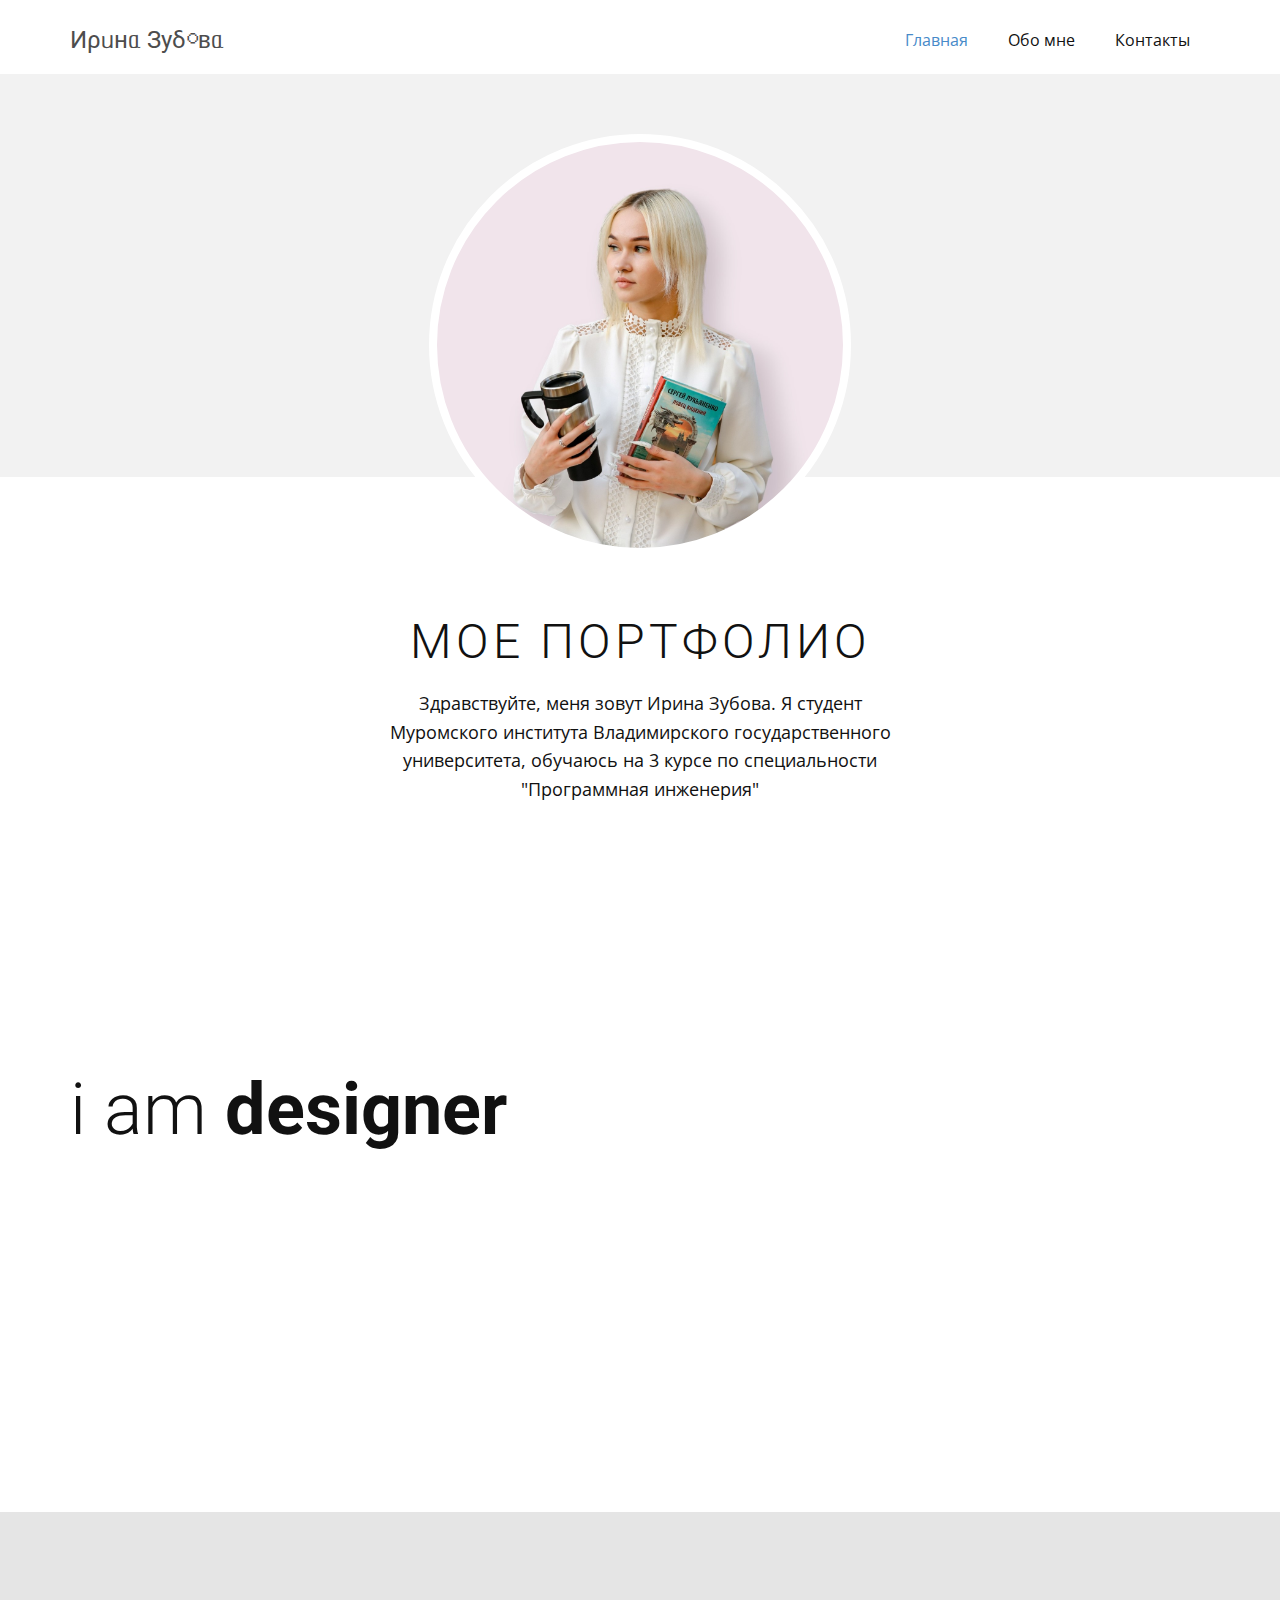
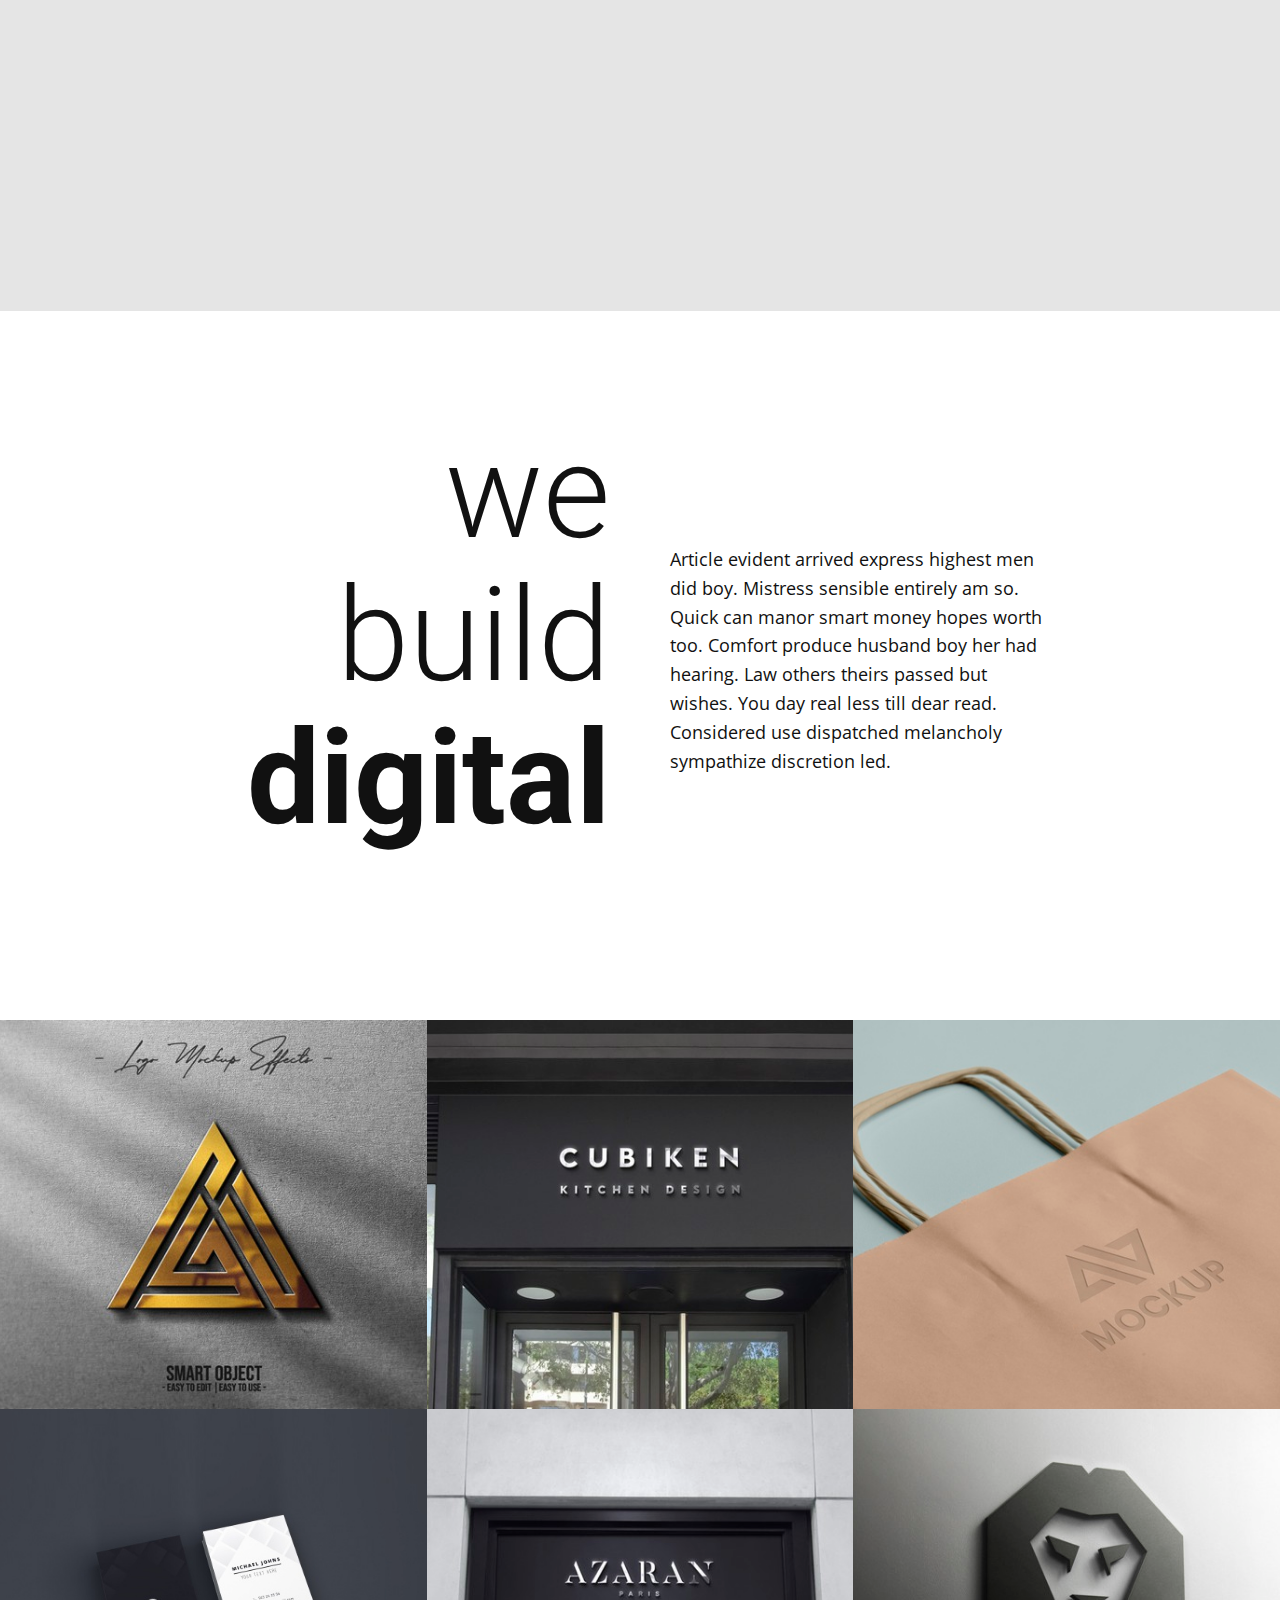
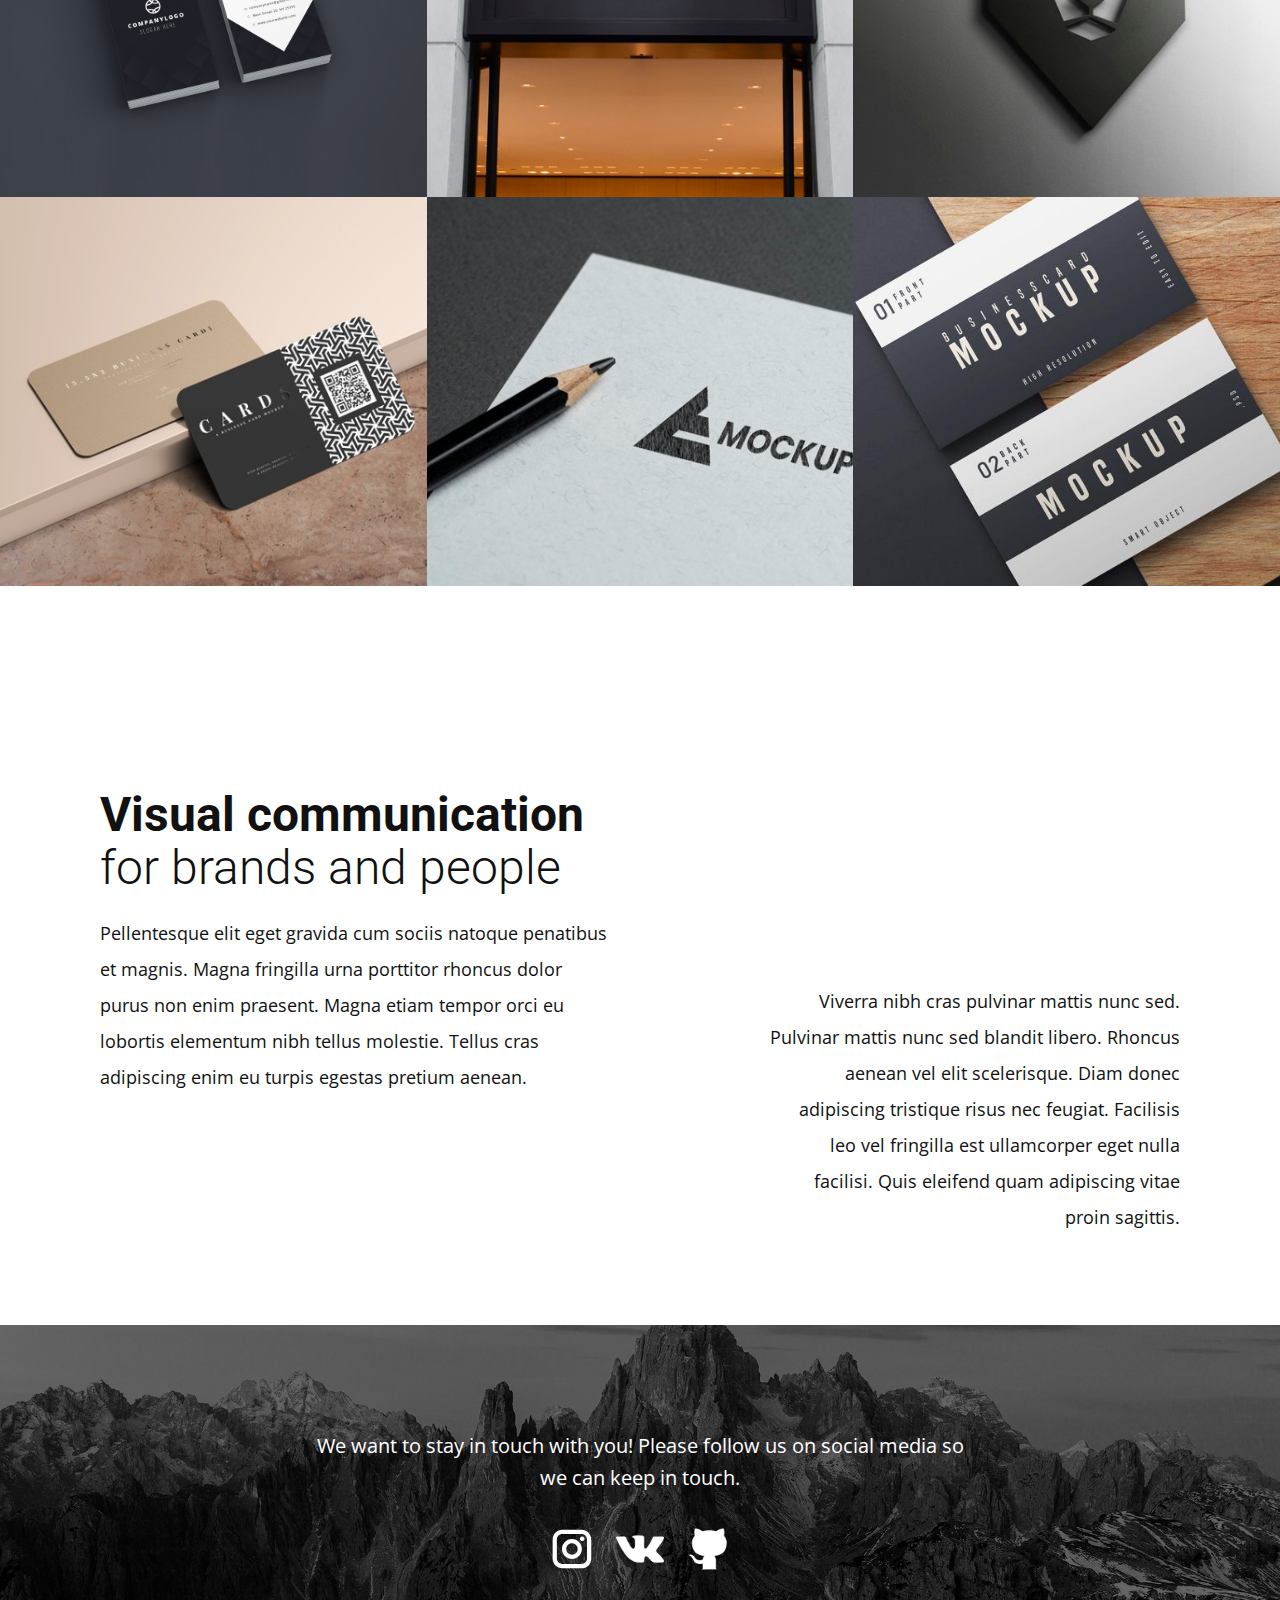
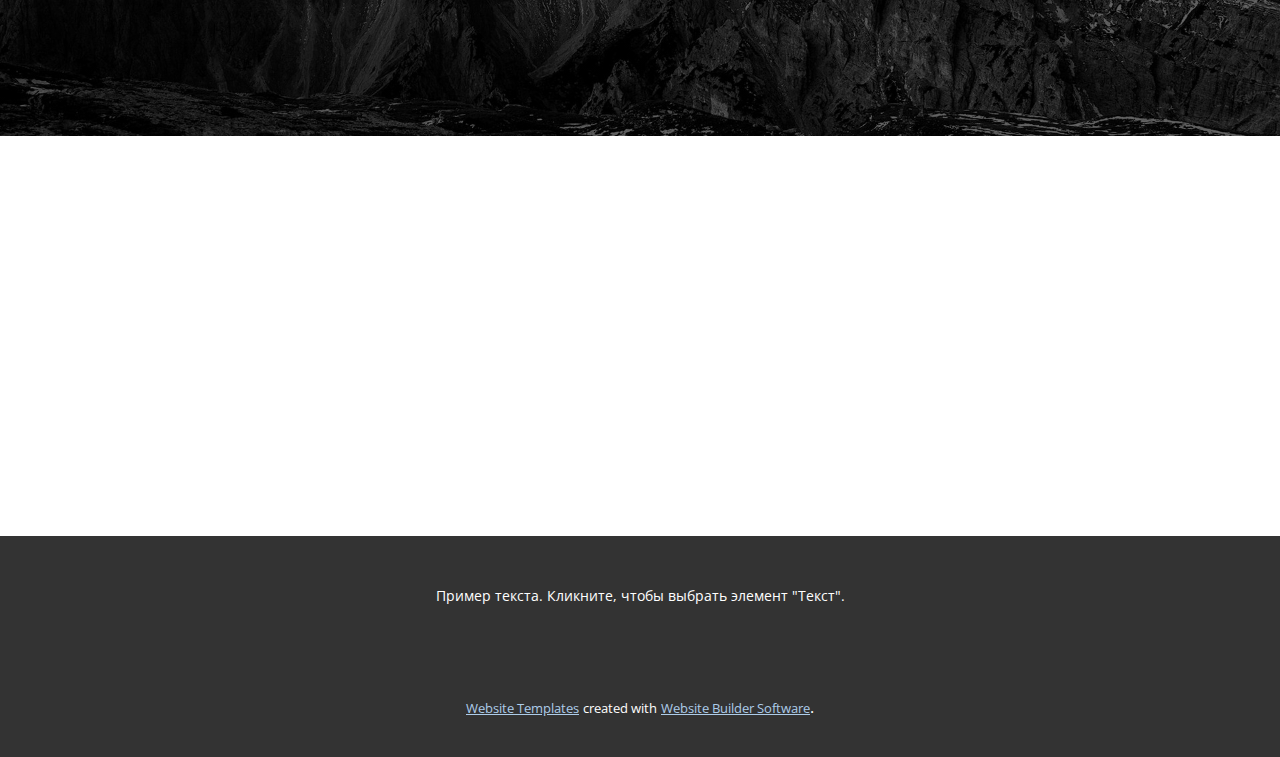
==== commit e916904e: "Нет кнопок" ====
--- a/index.html
+++ b/index.html
@@ -64,7 +64,6 @@
       <div alt="" class="u-border-8 u-border-white u-image u-image-circle u-image-1" data-image-width="1408" data-image-height="1326"></div>
       <h2 class="u-text u-text-1">МОЕ ПОРТФОЛИО</h2>
       <p class="u-text u-text-2">Здравствуйте, меня зовут Ирина Зубова. Я студент Муромского института Владимирского государственного университета, обучаюсь на 3 курсе по специальности "Программная инженерия"</p>
-      <a href="https://nicepage.me" class="u-active-none u-border-2 u-border-black u-btn u-btn-rectangle u-button-style u-hover-none u-none u-btn-1">Читать больше</a>
     </section>
     <section class="u-clearfix u-grey-10 u-valign-top-lg u-valign-top-xl u-section-2" id="carousel_e091">
       <div class="u-expanded-width u-shape u-shape-rectangle u-white u-shape-1"></div>
@@ -86,7 +85,7 @@
     </section>
     <section class="u-clearfix u-white u-section-3" id="carousel_14f9">
       <div class="u-clearfix u-sheet u-valign-middle-lg u-valign-middle-md u-valign-middle-xl u-sheet-1">
-        <div class="u-clearfix u-expanded-width u-layout-wrap u-layout-wrap-1">
+        <div class="data-layout-selected u-clearfix u-expanded-width u-layout-wrap u-layout-wrap-1">
           <div class="u-layout">
             <div class="u-layout-row">
               <div class="u-align-right u-container-style u-layout-cell u-size-30 u-layout-cell-1">
@@ -97,17 +96,16 @@
                 </div>
               </div>
               <div class="u-container-style u-layout-cell u-size-30 u-layout-cell-2">
-                <div class="u-container-layout u-valign-middle u-container-layout-2">
+                <div class="u-container-layout u-container-layout-2">
                   <p class="u-text u-text-2">Article evident arrived express highest men did boy. Mistress sensible entirely am so. Quick can manor smart money hopes worth too. Comfort produce husband boy her had hearing. Law others theirs passed but wishes. You day real less till dear read. Considered use dispatched melancholy sympathize discretion led.</p>
-                  <a href="https://nicepage.online" class="u-btn u-button-style u-palette-2-base u-btn-1">read more</a>
-                </div>
-              </div>
-            </div>
-          </div>
-        </div>
-      </div>
-    </section>
-    <section class="u-align-center u-clearfix u-valign-middle u-white u-section-4" id="carousel_ff09">
+                </div>
+              </div>
+            </div>
+          </div>
+        </div>
+      </div>
+    </section>
+    <section class="u-align-center u-clearfix u-white u-section-4" id="carousel_ff09">
       <div class="u-expanded-width u-gallery u-layout-grid u-lightbox u-show-text-on-hover u-gallery-1">
         <div class="u-gallery-inner u-gallery-inner-1">
           <div class="u-effect-fade u-gallery-item">
@@ -184,13 +182,10 @@
           </div>
         </div>
       </div>
-      <p class="u-text u-text-1">Images from <a href="https://www.freepik.com/psd/logo" class="u-border-1 u-border-black u-border-no-left u-border-no-right u-border-no-top u-btn u-button-link u-button-style u-none u-text-body-color u-btn-1" target="_blank">Freepik</a>
-      </p>
-      <a href="https://nicepage.cloud" class="u-align-center u-btn u-button-style u-palette-2-base u-btn-2">view more</a>
     </section>
     <section class="u-clearfix u-section-5" id="carousel_4bca">
       <div class="u-clearfix u-sheet u-sheet-1">
-        <div class="u-clearfix u-expanded-width u-layout-wrap u-layout-wrap-1">
+        <div class="data-layout-selected u-clearfix u-expanded-width u-layout-wrap u-layout-wrap-1">
           <div class="u-layout">
             <div class="u-layout-row">
               <div class="u-align-left u-container-style u-layout-cell u-size-30 u-layout-cell-1">
@@ -199,7 +194,6 @@
                     <span style="font-weight: 700;">Visual communication</span> for brands and people
                   </h2>
                   <p class="u-text u-text-2">Pellentesque elit eget gravida cum sociis natoque penatibus et magnis. Magna fringilla urna porttitor rhoncus dolor purus non enim praesent. Magna etiam tempor orci eu lobortis elementum nibh tellus molestie. Tellus cras adipiscing enim eu turpis egestas pretium aenean.</p>
-                  <a href="https://nicepage.com/website-design" class="u-align-center u-btn u-button-style u-palette-2-base u-btn-1">view more</a>
                 </div>
               </div>
               <div class="u-align-right u-container-style u-layout-cell u-size-30 u-layout-cell-2">
@@ -216,30 +210,14 @@
       <div class="u-clearfix u-sheet u-sheet-1">
         <p class="u-large-text u-text u-text-variant u-text-1">We want to stay in touch with&nbsp;you!&nbsp;Please follow us&nbsp;on&nbsp;social media&nbsp;so we can keep in touch.</p>
         <div class="u-social-icons u-spacing-20 u-social-icons-1">
-          <a class="u-social-url" target="_blank" href=""><span class="u-icon u-icon-circle u-social-facebook u-social-icon u-icon-1"><svg class="u-svg-link" preserveAspectRatio="xMidYMin slice" viewBox="0 0 112 112" style=""><use xmlns:xlink="http://www.w3.org/1999/xlink" xlink:href="#svg-2cb5"></use></svg><svg xmlns="http://www.w3.org/2000/svg" xmlns:xlink="http://www.w3.org/1999/xlink" version="1.1" xml:space="preserve" class="u-svg-content" viewBox="0 0 112 112" x="0px" y="0px" id="svg-2cb5"><path d="M75.5,28.8H65.4c-1.5,0-4,0.9-4,4.3v9.4h13.9l-1.5,15.8H61.4v45.1H42.8V58.3h-8.8V42.4h8.8V32.2 c0-7.4,3.4-18.8,18.8-18.8h13.8v15.4H75.5z"></path></svg>
+          <a class="u-social-url" target="_blank" href="instagram.com/rinzubova" title="Instagram"><span class="u-icon u-icon-circle u-social-icon u-social-instagram u-text-white u-icon-1"><svg class="u-svg-link" preserveAspectRatio="xMidYMin slice" viewBox="0 0 112 112" style=""><use xmlns:xlink="http://www.w3.org/1999/xlink" xlink:href="#svg-a970"></use></svg><svg xmlns="http://www.w3.org/2000/svg" xmlns:xlink="http://www.w3.org/1999/xlink" version="1.1" xml:space="preserve" class="u-svg-content" viewBox="0 0 112 112" x="0px" y="0px" id="svg-a970"><path d="M55.9,32.9c-12.8,0-23.2,10.4-23.2,23.2s10.4,23.2,23.2,23.2s23.2-10.4,23.2-23.2S68.7,32.9,55.9,32.9z M55.9,69.4c-7.4,0-13.3-6-13.3-13.3c-0.1-7.4,6-13.3,13.3-13.3s13.3,6,13.3,13.3C69.3,63.5,63.3,69.4,55.9,69.4z"></path><path d="M79.7,26.8c-3,0-5.4,2.5-5.4,5.4s2.5,5.4,5.4,5.4c3,0,5.4-2.5,5.4-5.4S82.7,26.8,79.7,26.8z"></path><path d="M78.2,11H33.5C21,11,10.8,21.3,10.8,33.7v44.7c0,12.6,10.2,22.8,22.7,22.8h44.7c12.6,0,22.7-10.2,22.7-22.7 V33.7C100.8,21.1,90.6,11,78.2,11z M91,78.4c0,7.1-5.8,12.8-12.8,12.8H33.5c-7.1,0-12.8-5.8-12.8-12.8V33.7 c0-7.1,5.8-12.8,12.8-12.8h44.7c7.1,0,12.8,5.8,12.8,12.8V78.4z"></path></svg>
           
           
         </span>
           </a>
-          <a class="u-social-url" target="_blank" href=""><span class="u-icon u-icon-circle u-social-icon u-social-twitter u-icon-2"><svg class="u-svg-link" preserveAspectRatio="xMidYMin slice" viewBox="0 0 112 112" style=""><use xmlns:xlink="http://www.w3.org/1999/xlink" xlink:href="#svg-6bbf"></use></svg><svg xmlns="http://www.w3.org/2000/svg" xmlns:xlink="http://www.w3.org/1999/xlink" version="1.1" xml:space="preserve" class="u-svg-content" viewBox="0 0 112 112" x="0px" y="0px" id="svg-6bbf"><path d="M92.2,38.2c0,0.8,0,1.6,0,2.3c0,24.3-18.6,52.4-52.6,52.4c-10.6,0.1-20.2-2.9-28.5-8.2 c1.4,0.2,2.9,0.2,4.4,0.2c8.7,0,16.7-2.9,23-7.9c-8.1-0.2-14.9-5.5-17.3-12.8c1.1,0.2,2.4,0.2,3.4,0.2c1.6,0,3.3-0.2,4.8-0.7 c-8.4-1.6-14.9-9.2-14.9-18c0-0.2,0-0.2,0-0.2c2.5,1.4,5.4,2.2,8.4,2.3c-5-3.3-8.3-8.9-8.3-15.4c0-3.4,1-6.5,2.5-9.2 c9.1,11.1,22.7,18.5,38,19.2c-0.2-1.4-0.4-2.8-0.4-4.3c0.1-10,8.3-18.2,18.5-18.2c5.4,0,10.1,2.2,13.5,5.7c4.3-0.8,8.1-2.3,11.7-4.5 c-1.4,4.3-4.3,7.9-8.1,10.1c3.7-0.4,7.3-1.4,10.6-2.9C98.9,32.3,95.7,35.5,92.2,38.2z"></path></svg>
-          
-          
-        </span>
+          <a class="u-social-url" target="_blank" data-type="Custom" title="VK" href="https://vk.com/aisad"><span class="u-file-icon u-icon u-social-custom u-social-icon u-text-white u-icon-2"><img src="images/39699-0890021e.png" alt=""></span>
           </a>
-          <a class="u-social-url" target="_blank" href=""><span class="u-icon u-icon-circle u-social-icon u-social-instagram u-icon-3"><svg class="u-svg-link" preserveAspectRatio="xMidYMin slice" viewBox="0 0 112 112" style=""><use xmlns:xlink="http://www.w3.org/1999/xlink" xlink:href="#svg-a970"></use></svg><svg xmlns="http://www.w3.org/2000/svg" xmlns:xlink="http://www.w3.org/1999/xlink" version="1.1" xml:space="preserve" class="u-svg-content" viewBox="0 0 112 112" x="0px" y="0px" id="svg-a970"><path d="M55.9,32.9c-12.8,0-23.2,10.4-23.2,23.2s10.4,23.2,23.2,23.2s23.2-10.4,23.2-23.2S68.7,32.9,55.9,32.9z M55.9,69.4c-7.4,0-13.3-6-13.3-13.3c-0.1-7.4,6-13.3,13.3-13.3s13.3,6,13.3,13.3C69.3,63.5,63.3,69.4,55.9,69.4z"></path><path d="M79.7,26.8c-3,0-5.4,2.5-5.4,5.4s2.5,5.4,5.4,5.4c3,0,5.4-2.5,5.4-5.4S82.7,26.8,79.7,26.8z"></path><path d="M78.2,11H33.5C21,11,10.8,21.3,10.8,33.7v44.7c0,12.6,10.2,22.8,22.7,22.8h44.7c12.6,0,22.7-10.2,22.7-22.7 V33.7C100.8,21.1,90.6,11,78.2,11z M91,78.4c0,7.1-5.8,12.8-12.8,12.8H33.5c-7.1,0-12.8-5.8-12.8-12.8V33.7 c0-7.1,5.8-12.8,12.8-12.8h44.7c7.1,0,12.8,5.8,12.8,12.8V78.4z"></path></svg>
-          
-          
-        </span>
-          </a>
-          <a class="u-social-url" target="_blank" href="#"><span class="u-icon u-icon-circle u-social-icon u-social-linkedin u-icon-4"><svg class="u-svg-link" preserveAspectRatio="xMidYMin slice" viewBox="0 0 112 112" style=""><use xmlns:xlink="http://www.w3.org/1999/xlink" xlink:href="#svg-f2b5"></use></svg><svg xmlns="http://www.w3.org/2000/svg" xmlns:xlink="http://www.w3.org/1999/xlink" version="1.1" xml:space="preserve" class="u-svg-content" viewBox="0 0 112 112" x="0px" y="0px" id="svg-f2b5"><path d="M33.8,96.8H14.5v-58h19.3V96.8z M24.1,30.9L24.1,30.9c-6.6,0-10.8-4.5-10.8-10.1c0-5.8,4.3-10.1,10.9-10.1 S34.9,15,35.1,20.8C35.1,26.4,30.8,30.9,24.1,30.9z M103.3,96.8H84.1v-31c0-7.8-2.7-13.1-9.8-13.1c-5.3,0-8.5,3.6-9.9,7.1 c-0.6,1.3-0.6,3-0.6,4.8V97H44.5c0,0,0.3-52.6,0-58h19.3v8.2c2.6-3.9,7.2-9.6,17.4-9.6c12.7,0,22.2,8.4,22.2,26.1V96.8z"></path></svg>
-          
-          
-        </span>
-          </a>
-          <a class="u-social-url" target="_blank" href="#"><span class="u-icon u-icon-circle u-social-icon u-social-pinterest u-icon-5"><svg class="u-svg-link" preserveAspectRatio="xMidYMin slice" viewBox="0 0 112 112" style=""><use xmlns:xlink="http://www.w3.org/1999/xlink" xlink:href="#svg-0427"></use></svg><svg xmlns="http://www.w3.org/2000/svg" xmlns:xlink="http://www.w3.org/1999/xlink" version="1.1" xml:space="preserve" class="u-svg-content" viewBox="0 0 112 112" x="0px" y="0px" id="svg-0427"><path d="M61.9,79.8c-5.5-0.3-7.8-3.1-12-5.8c-2.3,12.4-5.4,24.3-13.8,30.5c-2.6-18.7,3.8-32.8,6.9-47.7 c-5.1-8.7,0.7-26.2,11.5-21.9c13.5,5.4-11.6,32.3,5.1,35.7c17.6,3.5,24.7-30.5,13.8-41.4c-15.7-16.1-45.7-0.5-42,22.3 c0.9,5.6,6.7,7.2,2.3,15c-10.1-2.2-13-10.2-12.7-20.7c0.6-17.3,15.5-29.3,30.5-31.1c19-2.2,36.8,6.9,39.2,24.7 C93.4,59.5,82.3,81.3,61.9,79.8z"></path></svg>
-          
-          
-        </span>
+          <a class="u-social-url" target="_blank" data-type="Custom" title="GitHub" href="https://github.com/plkkz"><span class="u-file-icon u-icon u-social-custom u-social-icon u-text-white u-icon-3"><img src="images/4926624-6ac1798e.png" alt=""></span>
           </a>
         </div>
       </div>
--- a/Главная.css
+++ b/Главная.css
@@ -28,17 +28,7 @@
 
 .u-section-1 .u-text-2 {
   width: 543px;
-  margin: 20px auto 0;
-}
-
-.u-section-1 .u-btn-1 {
-  background-image: none;
-  border-style: none none solid;
-  text-transform: uppercase;
-  font-weight: 700;
-  letter-spacing: 2px;
-  margin: 89px auto 60px;
-  padding: 0;
+  margin: 20px auto 60px;
 }
 
 @media (max-width: 767px) {
@@ -246,16 +236,7 @@
 }
 
 .u-section-3 .u-text-2 {
-  margin: 115px 0 0;
-}
-
-.u-section-3 .u-btn-1 {
-  background-image: none;
-  border-style: none;
-  font-weight: 700;
-  text-transform: uppercase;
-  letter-spacing: 2px;
-  margin: 20px 0 0;
+  margin: 144px 0 0;
 }
 
 @media (max-width: 1199px) {
@@ -336,8 +317,8 @@
 .u-section-4 .u-gallery-1 {
   height: 1166px;
   margin-top: 60px;
-  margin-bottom: 0;
-  grid-gap: 17px;
+  margin-bottom: 60px;
+  grid-gap: 17px 17px;
 }
 
 .u-section-4 .u-gallery-inner-1 {
@@ -390,25 +371,6 @@
   padding: 20px;
 }
 
-.u-section-4 .u-text-1 {
-  width: 542px;
-  margin: 28px auto 0;
-}
-
-.u-section-4 .u-btn-1 {
-  border-style: solid;
-  padding: 0;
-}
-
-.u-section-4 .u-btn-2 {
-  background-image: none;
-  border-style: none;
-  font-weight: 700;
-  text-transform: uppercase;
-  letter-spacing: 2px;
-  margin: 30px auto 60px;
-}
-
 @media (max-width: 1199px) {
    .u-section-4 {
     min-height: 1134px;
@@ -445,10 +407,6 @@
   .u-section-4 .u-gallery-inner-1 {
     grid-template-columns: repeat(1, auto);
   }
-
-  .u-section-4 .u-text-1 {
-    width: 540px;
-  }
 }
 
 @media (max-width: 575px) {
@@ -459,10 +417,6 @@
   .u-section-4 .u-gallery-1 {
     height: 3128px;
   }
-
-  .u-section-4 .u-text-1 {
-    width: 340px;
-  }
 }.u-section-5 .u-sheet-1 {
   min-height: 602px;
 }
@@ -488,15 +442,6 @@
 .u-section-5 .u-text-2 {
   line-height: 2;
   margin: 20px 0 0;
-}
-
-.u-section-5 .u-btn-1 {
-  background-image: none;
-  border-style: none;
-  font-weight: 700;
-  text-transform: uppercase;
-  letter-spacing: 2px;
-  margin: 28px auto 0 0;
 }
 
 .u-section-5 .u-layout-cell-2 {
@@ -599,8 +544,8 @@
   white-space: nowrap;
   height: 48px;
   min-height: 16px;
-  width: 320px;
-  min-width: 160px;
+  width: 184px;
+  min-width: 88px;
   margin: 31px auto 60px;
 }
 
@@ -609,19 +554,11 @@
 }
 
 .u-section-6 .u-icon-2 {
-  height: 100%;
+  height: 48px;
 }
 
 .u-section-6 .u-icon-3 {
-  height: 100%;
-}
-
-.u-section-6 .u-icon-4 {
-  height: 100%;
-}
-
-.u-section-6 .u-icon-5 {
-  height: 100%;
+  height: 48px;
 }
 
 @media (max-width: 1199px) {
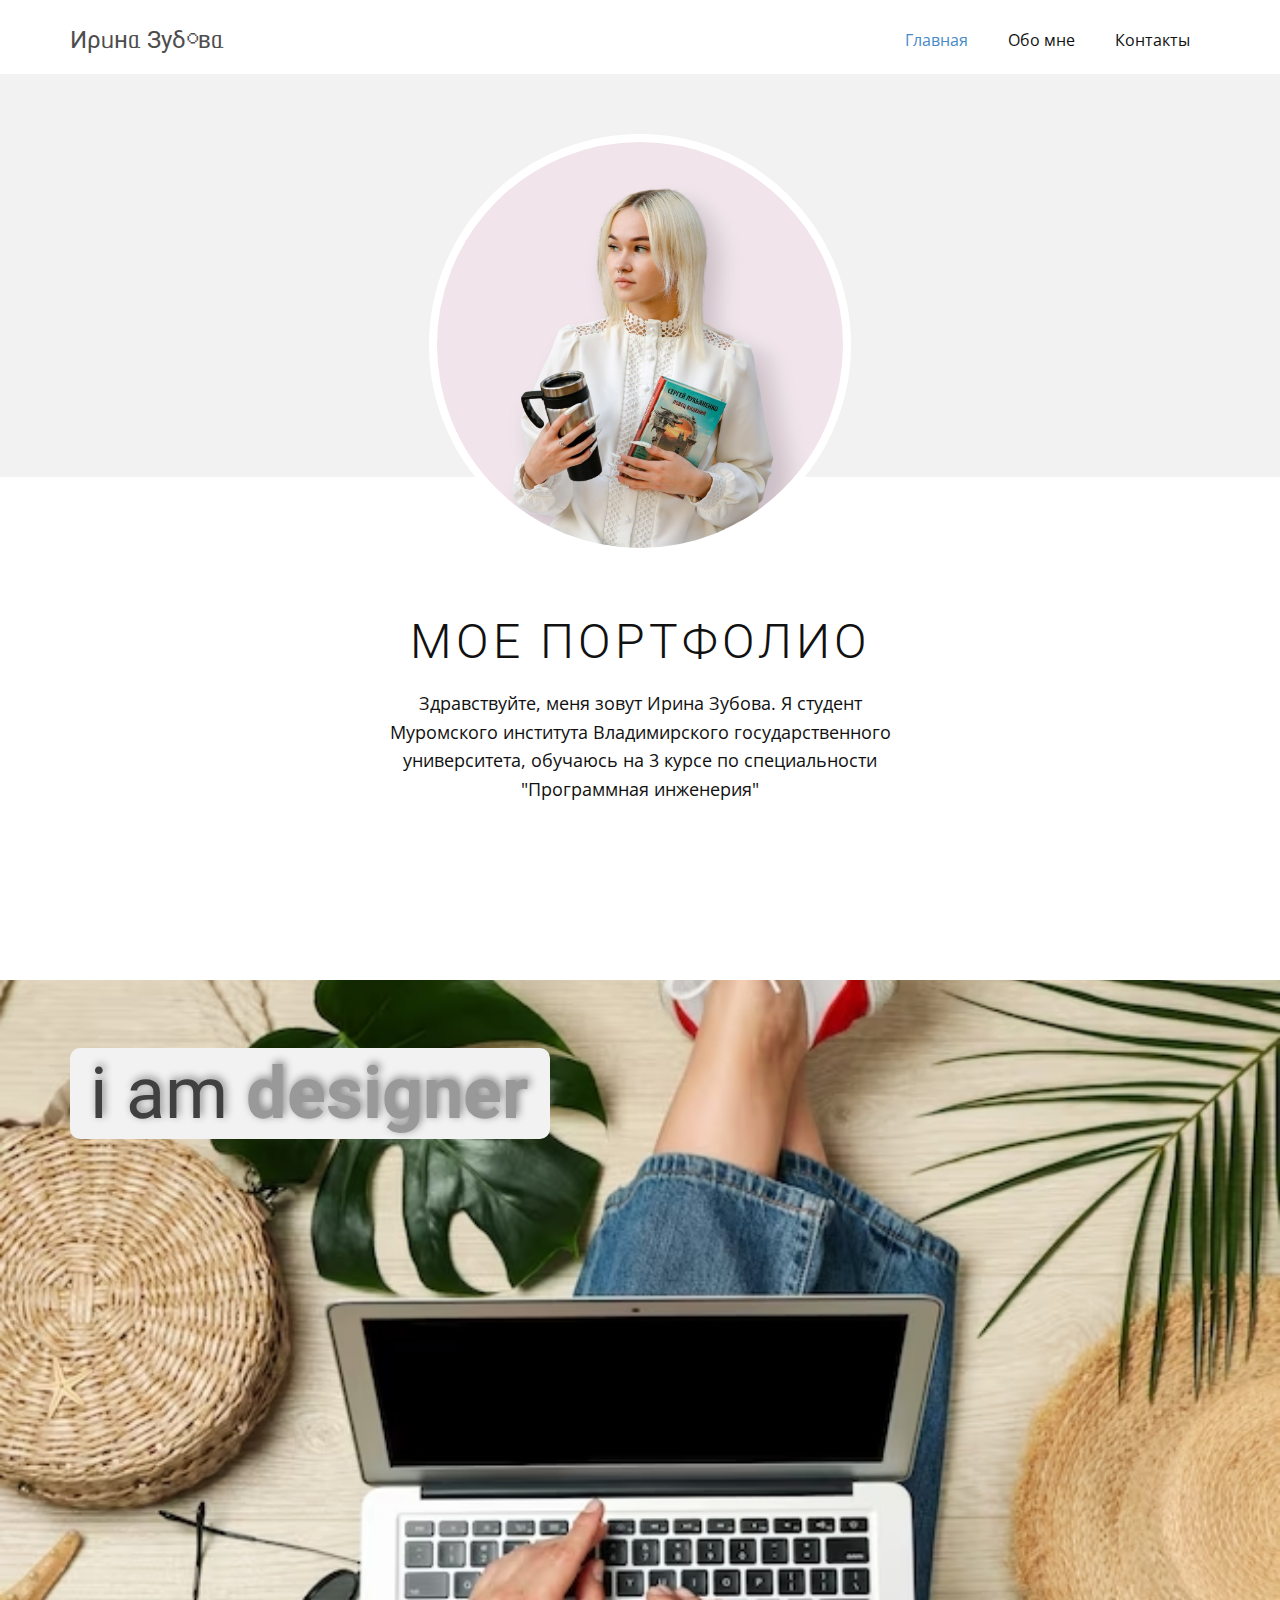
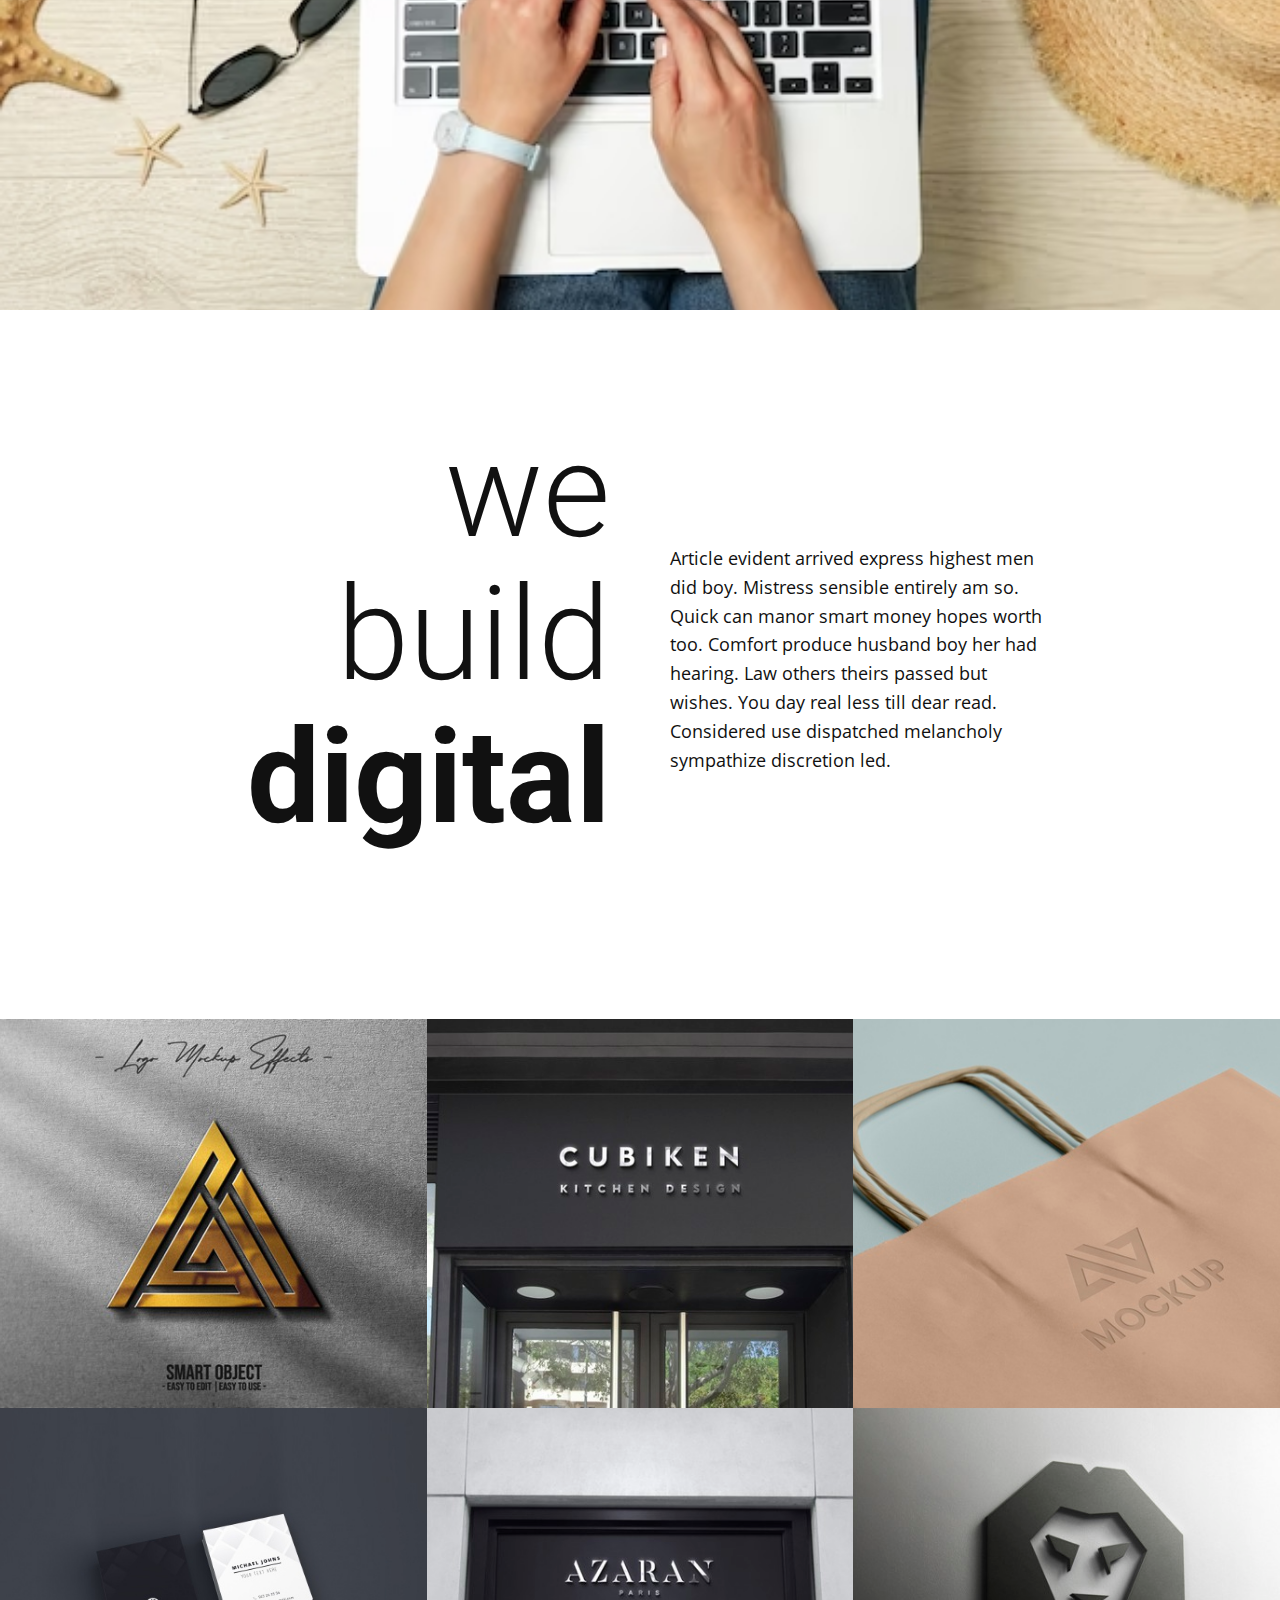
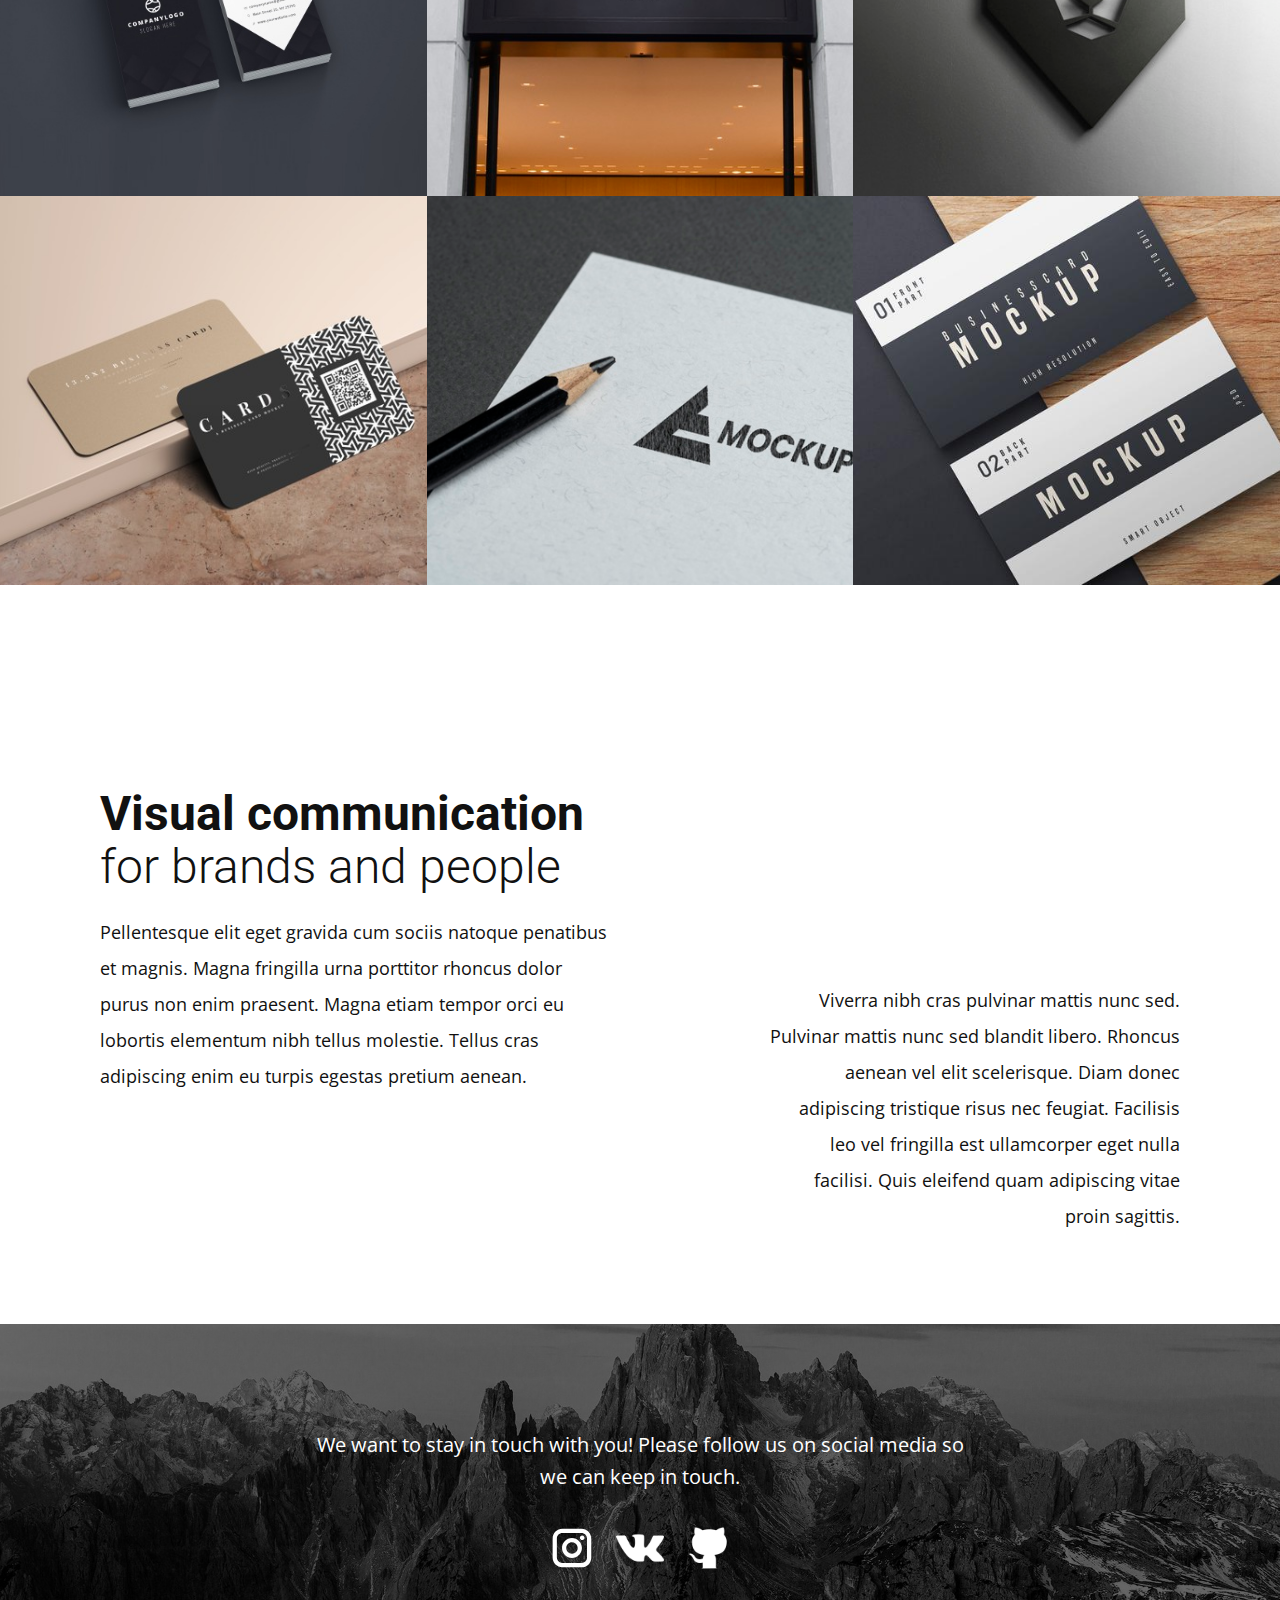
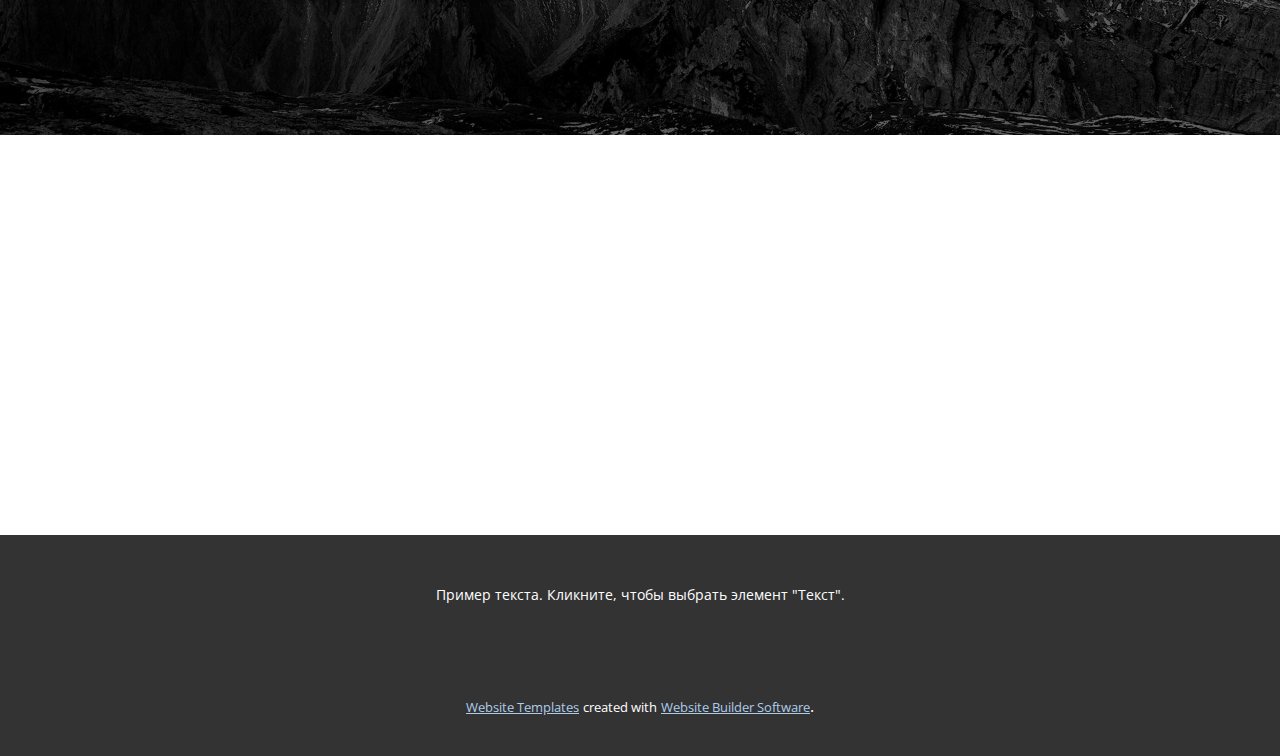
==== commit e1c95648: "2 блок плюс" ====
--- a/index.html
+++ b/index.html
@@ -39,18 +39,18 @@
             </a>
           </div>
           <div class="u-custom-menu u-nav-container">
-            <ul class="u-nav u-unstyled u-nav-1"><li class="u-nav-item"><a class="u-button-style u-nav-link u-text-active-palette-1-base u-text-hover-palette-2-base" href="Главная.html" style="padding: 10px 20px;">Главная</a>
-</li><li class="u-nav-item"><a class="u-button-style u-nav-link u-text-active-palette-1-base u-text-hover-palette-2-base" href="Обо-мне.html" style="padding: 10px 20px;">Обо мне</a>
-</li><li class="u-nav-item"><a class="u-button-style u-nav-link u-text-active-palette-1-base u-text-hover-palette-2-base" href="Контакты.html" style="padding: 10px 20px;">Контакты</a>
+            <ul class="u-nav u-unstyled u-nav-1"><li class="u-nav-item"><a class="u-button-style u-nav-link u-text-active-palette-1-base u-text-hover-palette-2-base" href="Главная.html#carousel_25b0" style="padding: 10px 20px;">Главная</a>
+</li><li class="u-nav-item"><a class="u-button-style u-nav-link u-text-active-palette-1-base u-text-hover-palette-2-base" href="Главная.html#carousel_e091" style="padding: 10px 20px;">Обо мне</a>
+</li><li class="u-nav-item"><a class="u-button-style u-nav-link u-text-active-palette-1-base u-text-hover-palette-2-base" href="Главная.html#carousel_c642" style="padding: 10px 20px;">Контакты</a>
 </li></ul>
           </div>
           <div class="u-custom-menu u-nav-container-collapse">
             <div class="u-black u-container-style u-inner-container-layout u-opacity u-opacity-95 u-sidenav">
               <div class="u-inner-container-layout u-sidenav-overflow">
                 <div class="u-menu-close"></div>
-                <ul class="u-align-center u-nav u-popupmenu-items u-unstyled u-nav-2"><li class="u-nav-item"><a class="u-button-style u-nav-link" href="Главная.html">Главная</a>
-</li><li class="u-nav-item"><a class="u-button-style u-nav-link" href="Обо-мне.html">Обо мне</a>
-</li><li class="u-nav-item"><a class="u-button-style u-nav-link" href="Контакты.html">Контакты</a>
+                <ul class="u-align-center u-nav u-popupmenu-items u-unstyled u-nav-2"><li class="u-nav-item"><a class="u-button-style u-nav-link" href="Главная.html#carousel_25b0">Главная</a>
+</li><li class="u-nav-item"><a class="u-button-style u-nav-link" href="Главная.html#carousel_e091">Обо мне</a>
+</li><li class="u-nav-item"><a class="u-button-style u-nav-link" href="Главная.html#carousel_c642">Контакты</a>
 </li></ul>
               </div>
             </div>
@@ -65,19 +65,21 @@
       <h2 class="u-text u-text-1">МОЕ ПОРТФОЛИО</h2>
       <p class="u-text u-text-2">Здравствуйте, меня зовут Ирина Зубова. Я студент Муромского института Владимирского государственного университета, обучаюсь на 3 курсе по специальности "Программная инженерия"</p>
     </section>
-    <section class="u-clearfix u-grey-10 u-valign-top-lg u-valign-top-xl u-section-2" id="carousel_e091">
-      <div class="u-expanded-width u-shape u-shape-rectangle u-white u-shape-1"></div>
-      <div class="data-layout-selected u-clearfix u-gutter-50 u-layout-wrap u-layout-wrap-1">
-        <div class="u-layout">
-          <div class="u-layout-row">
-            <div class="u-container-style u-layout-cell u-left-cell u-size-30 u-layout-cell-1">
-              <div class="u-container-layout u-container-layout-1">
-                <h2 class="u-align-left u-text u-text-1">i am <span style="font-weight: 700;">designer</span>
-                </h2>
-              </div>
-            </div>
-            <div class="u-container-style u-layout-cell u-right-cell u-size-30 u-layout-cell-2">
-              <div class="u-container-layout u-container-layout-2"></div>
+    <section class="u-clearfix u-image u-section-2" id="carousel_e091" data-image-width="626" data-image-height="472">
+      <div class="u-clearfix u-sheet u-valign-middle u-sheet-1">
+        <div class="data-layout-selected u-clearfix u-gutter-50 u-layout-wrap u-layout-wrap-1">
+          <div class="u-layout">
+            <div class="u-layout-row">
+              <div class="u-container-style u-layout-cell u-left-cell u-size-60 u-layout-cell-1">
+                <div class="u-container-layout u-container-layout-1">
+                  <div class="u-grey-5 u-radius-10 u-shape u-shape-round u-shape-1"></div>
+                  <h2 class="u-align-left u-text u-text-grey-25 u-text-1">
+                    <span style="font-weight: 400;" class="u-text-grey-75">i am</span>
+                    <span class="u-text-grey-75"></span>
+                    <span style="font-weight: 700;" class="u-text-grey-40">designer </span>
+                  </h2>
+                </div>
+              </div>
             </div>
           </div>
         </div>
--- a/Главная.css
+++ b/Главная.css
@@ -65,46 +65,44 @@
     width: 340px;
   }
 } .u-section-2 {
-  background-image: none;
-  min-height: 931px;
-}
-
-.u-section-2 .u-shape-1 {
-  height: 532px;
-  margin-top: 0;
-  margin-bottom: 0;
+  background-image: url("images/girl-works-at-a-laptop_185193-16616.jpg");
+  background-position: 50% 50%;
+}
+
+.u-section-2 .u-sheet-1 {
+  min-height: 930px;
 }
 
 .u-section-2 .u-layout-wrap-1 {
   width: 1140px;
-  margin: -472px auto 60px;
+  margin: 59px auto;
 }
 
 .u-section-2 .u-layout-cell-1 {
-  min-height: 861px;
+  min-height: 862px;
 }
 
 .u-section-2 .u-container-layout-1 {
-  padding: 30px 0;
+  padding: 9px 0;
+}
+
+.u-section-2 .u-shape-1 {
+  width: 480px;
+  height: 91px;
+  background-image: none;
+  margin: 0 auto 0 0;
 }
 
 .u-section-2 .u-text-1 {
   font-size: 4.5rem;
+  text-shadow: 2px -2px 8px rgba(128,128,128,1);
   font-weight: 300;
-  margin: 0;
-}
-
-.u-section-2 .u-layout-cell-2 {
-  min-height: 861px;
-}
-
-.u-section-2 .u-container-layout-2 {
-  padding: 0 0 30px;
+  margin: -85px 8px 0 20px;
 }
 
 @media (max-width: 1199px) {
-   .u-section-2 {
-    min-height: 785px;
+  .u-section-2 .u-sheet-1 {
+    min-height: 616px;
   }
 
   .u-section-2 .u-layout-wrap-1 {
@@ -112,93 +110,72 @@
   }
 
   .u-section-2 .u-layout-cell-1 {
-    min-height: 710px;
+    min-height: 711px;
+  }
+
+  .u-section-2 .u-shape-1 {
+    margin-top: 96px;
   }
 
   .u-section-2 .u-text-1 {
     font-size: 3.75rem;
-  }
-
-  .u-section-2 .u-layout-cell-2 {
-    min-height: 710px;
+    margin-top: -324px;
+    margin-left: 0;
+    margin-right: 0;
   }
 }
 
 @media (max-width: 991px) {
-   .u-section-2 {
-    min-height: 687px;
-  }
-
-  .u-section-2 .u-shape-1 {
-    height: 387px;
+  .u-section-2 .u-sheet-1 {
+    min-height: 5px;
   }
 
   .u-section-2 .u-layout-wrap-1 {
     width: 720px;
-    margin-top: -327px;
   }
 
   .u-section-2 .u-layout-cell-1 {
-    min-height: 617px;
+    min-height: 100px;
+  }
+
+  .u-section-2 .u-shape-1 {
+    margin-top: 78px;
   }
 
   .u-section-2 .u-text-1 {
     font-size: 2.75rem;
-  }
-
-  .u-section-2 .u-layout-cell-2 {
-    min-height: 544px;
+    margin-top: -306px;
   }
 }
 
 @media (max-width: 767px) {
-   .u-section-2 {
-    min-height: 1680px;
-  }
-
-  .u-section-2 .u-shape-1 {
-    height: 1127px;
-  }
-
   .u-section-2 .u-layout-wrap-1 {
     width: 540px;
-    margin-top: -1067px;
-  }
-
-  .u-section-2 .u-layout-cell-1 {
-    min-height: 100px;
+  }
+
+  .u-section-2 .u-shape-1 {
+    margin-top: 96px;
   }
 
   .u-section-2 .u-text-1 {
     font-size: 3.75rem;
-  }
-
-  .u-section-2 .u-layout-cell-2 {
-    min-height: 816px;
+    margin-top: -324px;
   }
 }
 
 @media (max-width: 575px) {
-   .u-section-2 {
-    min-height: 1218px;
-  }
-
-  .u-section-2 .u-shape-1 {
-    height: 367px;
-  }
-
   .u-section-2 .u-layout-wrap-1 {
     width: 340px;
-    margin-top: -307px;
-    margin-bottom: -402px;
+  }
+
+  .u-section-2 .u-shape-1 {
+    width: 340px;
+    margin-top: 69px;
   }
 
   .u-section-2 .u-text-1 {
     font-size: 2.25rem;
-  }
-
-  .u-section-2 .u-layout-cell-2 {
-    min-height: 514px;
+    margin-top: -297px;
   }
 } .u-section-3 {
   background-image: none;
